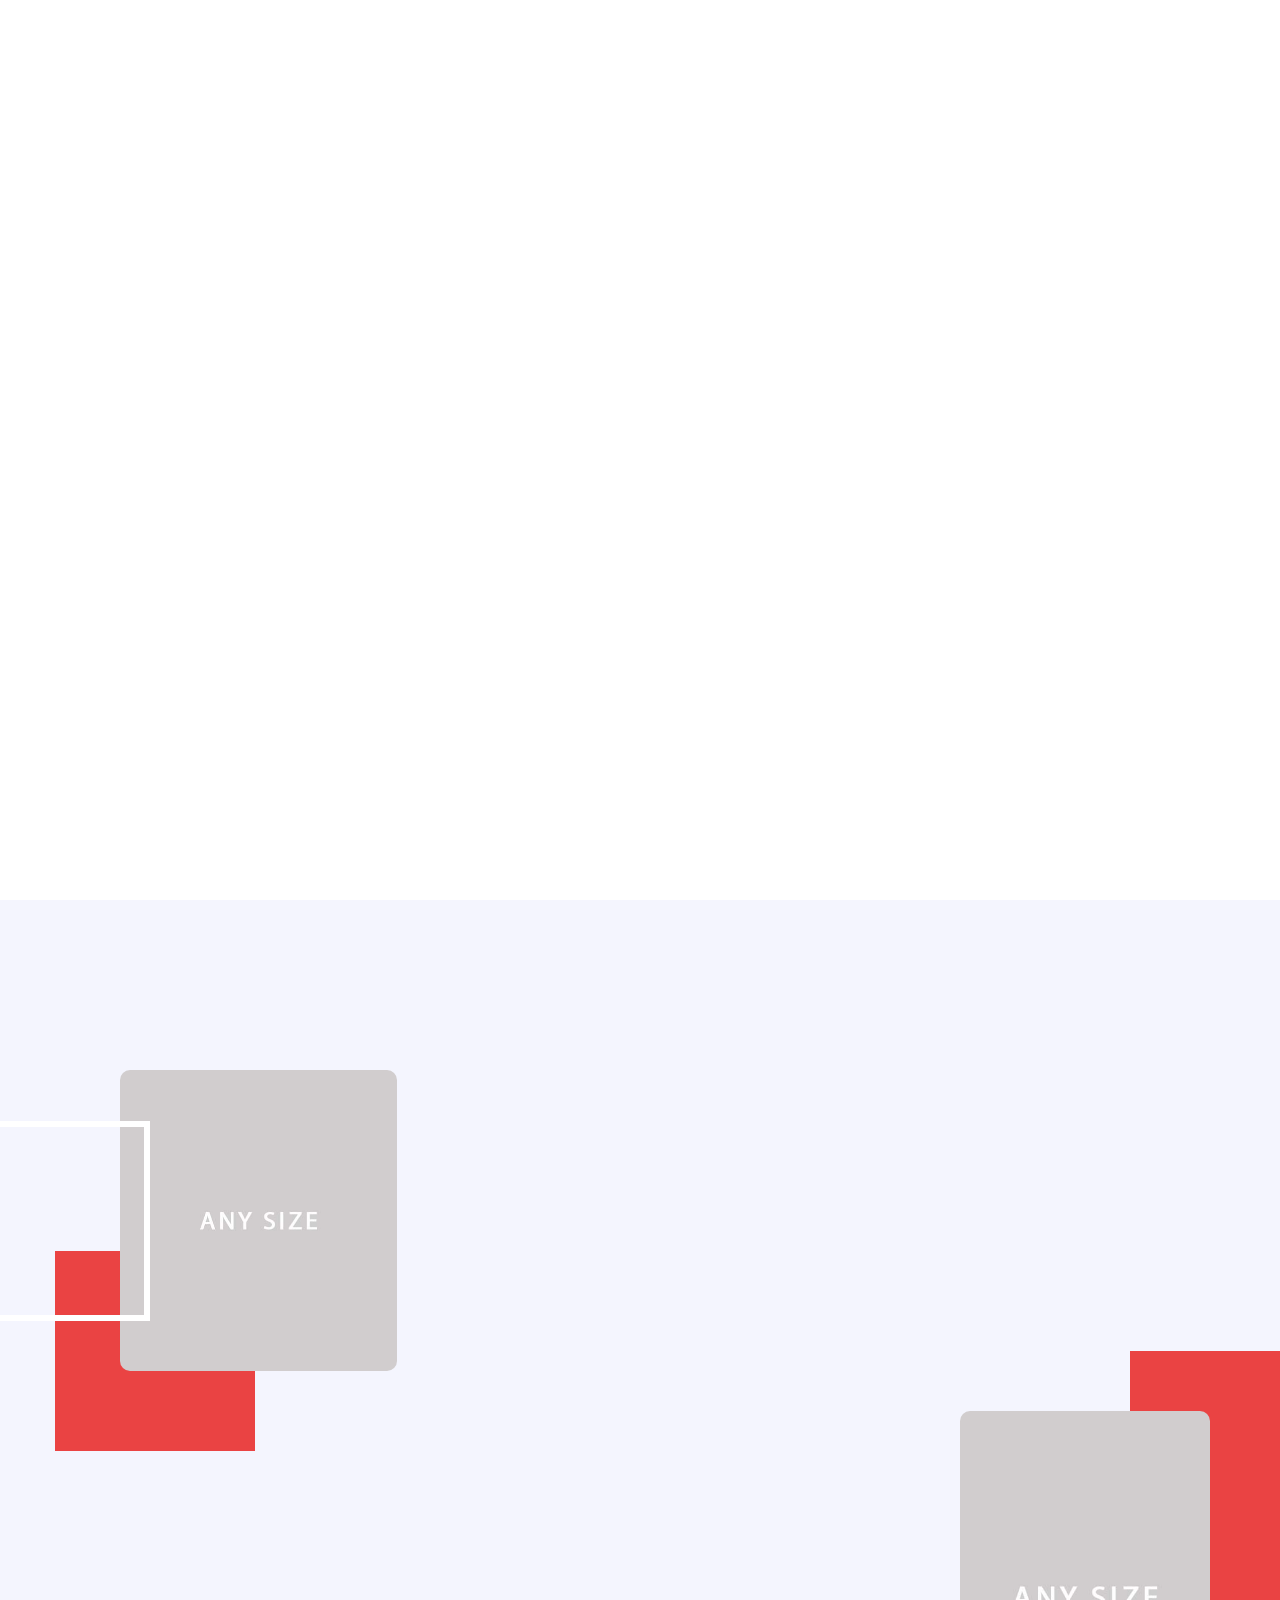
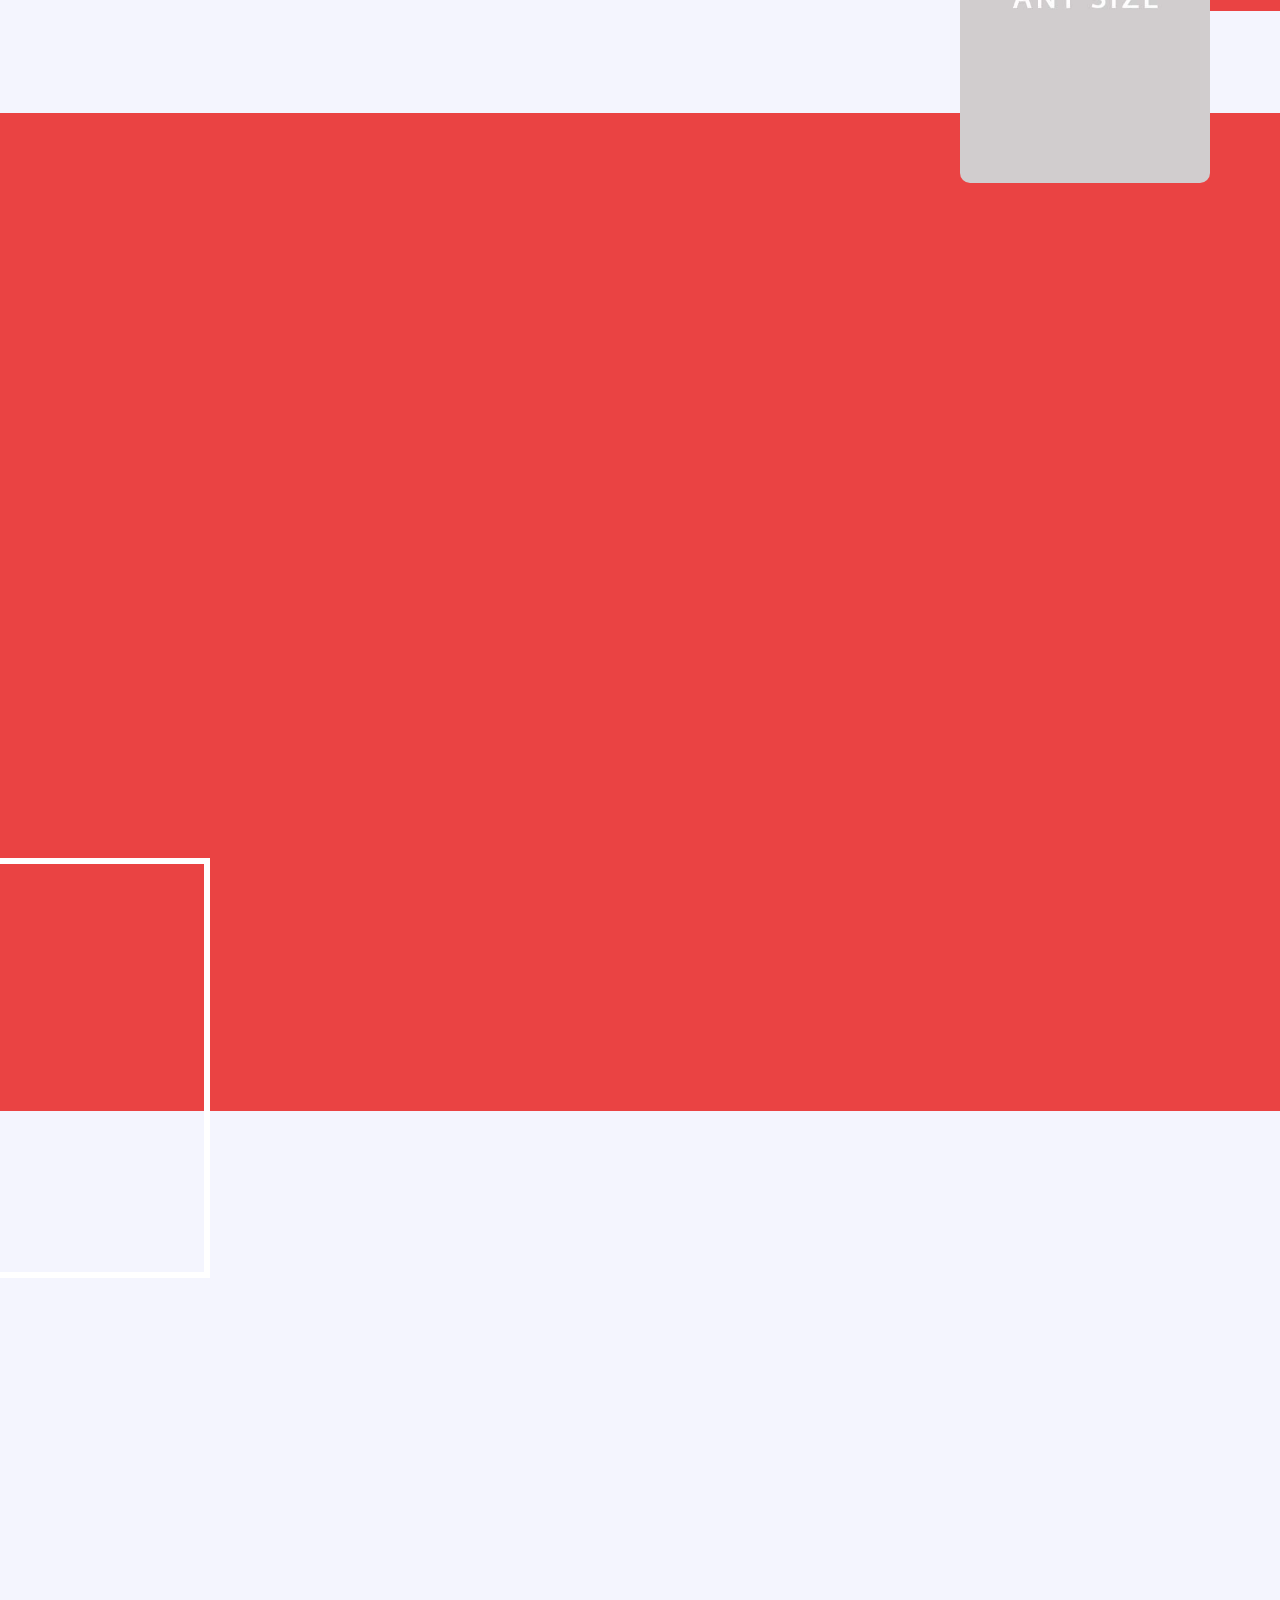
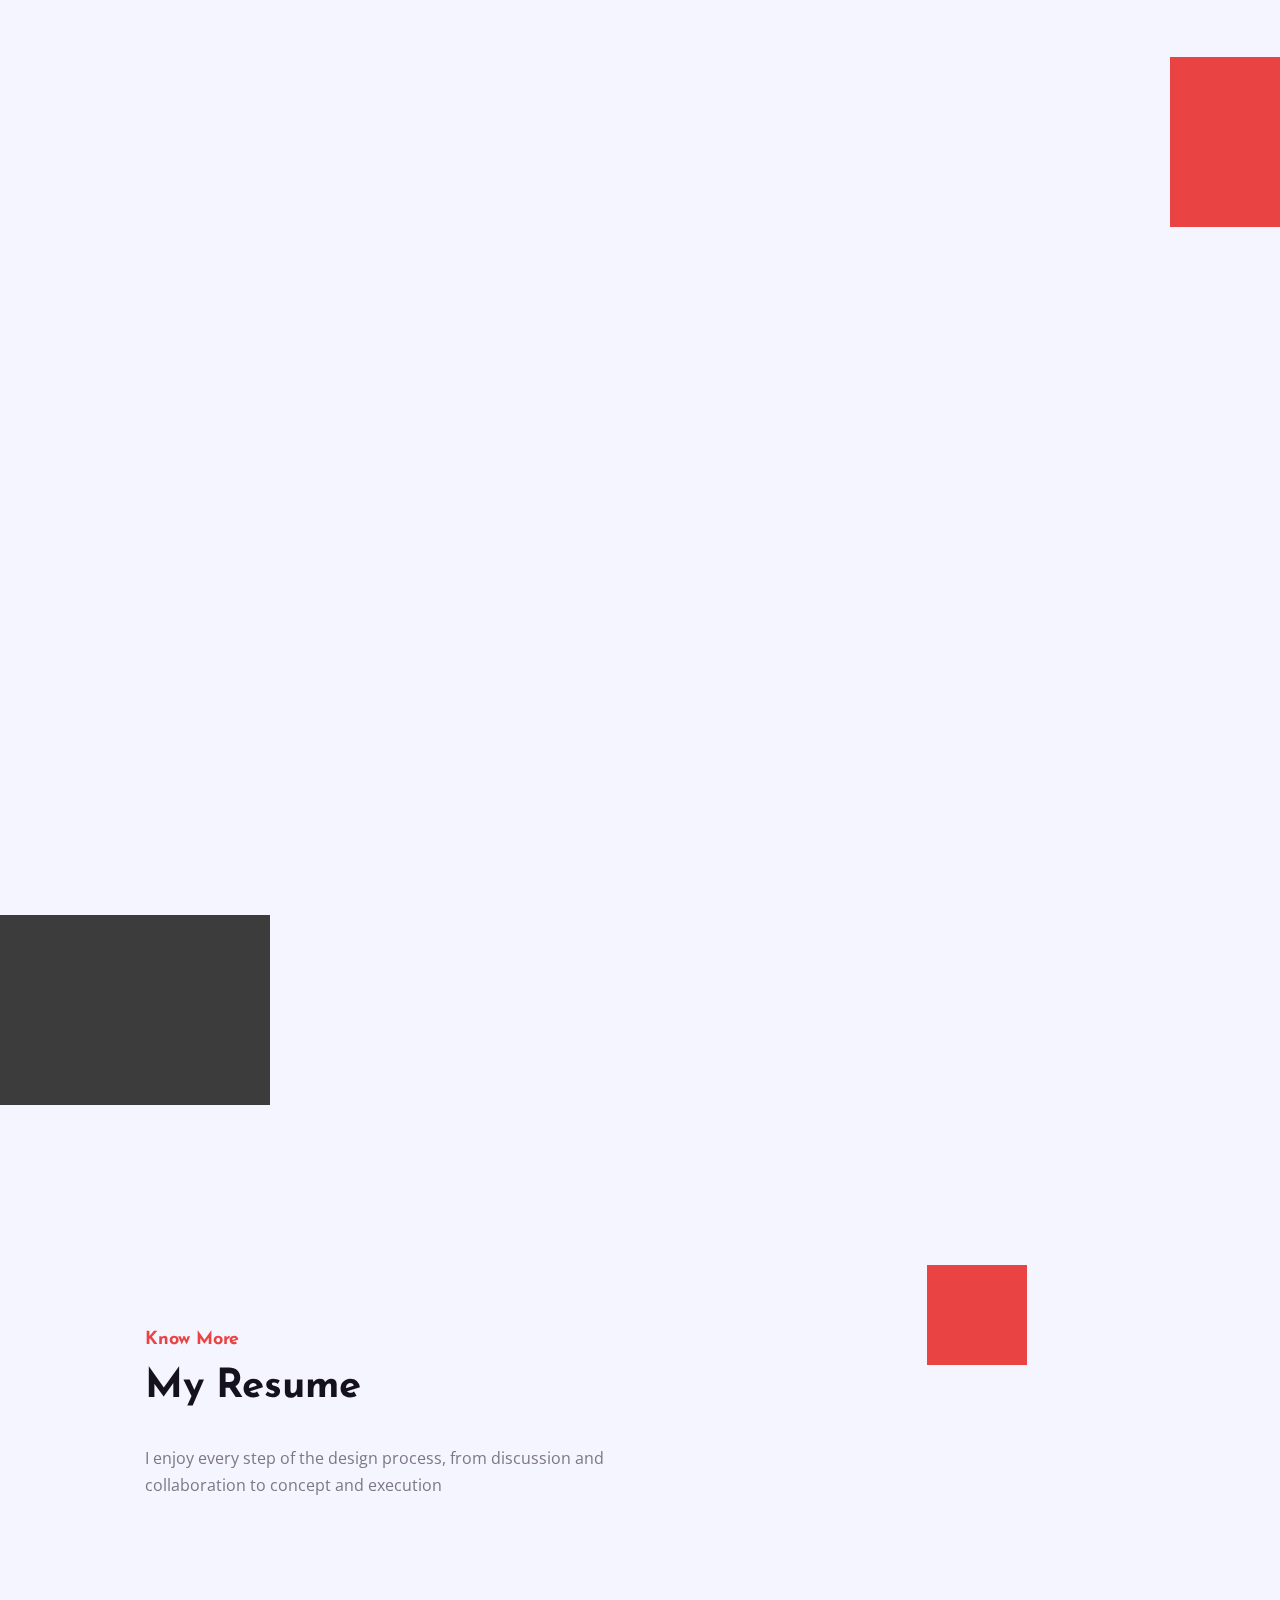
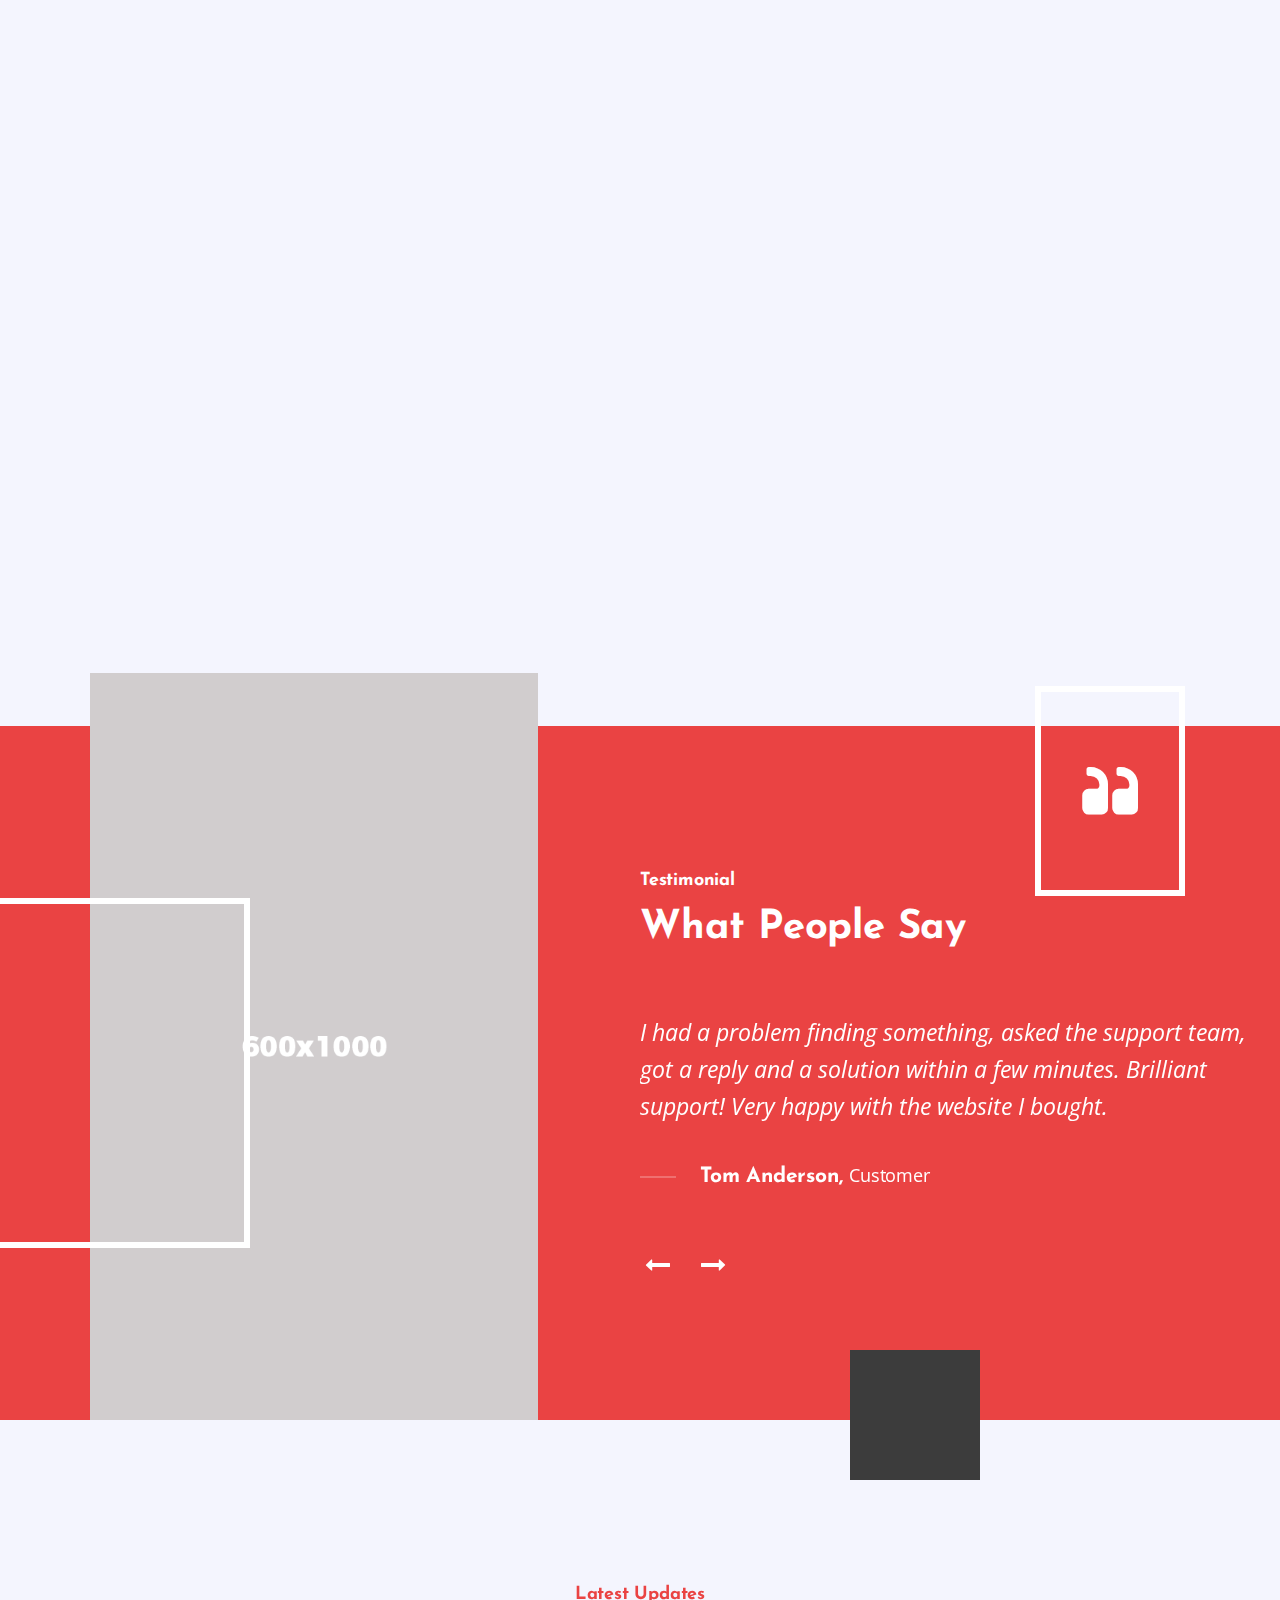
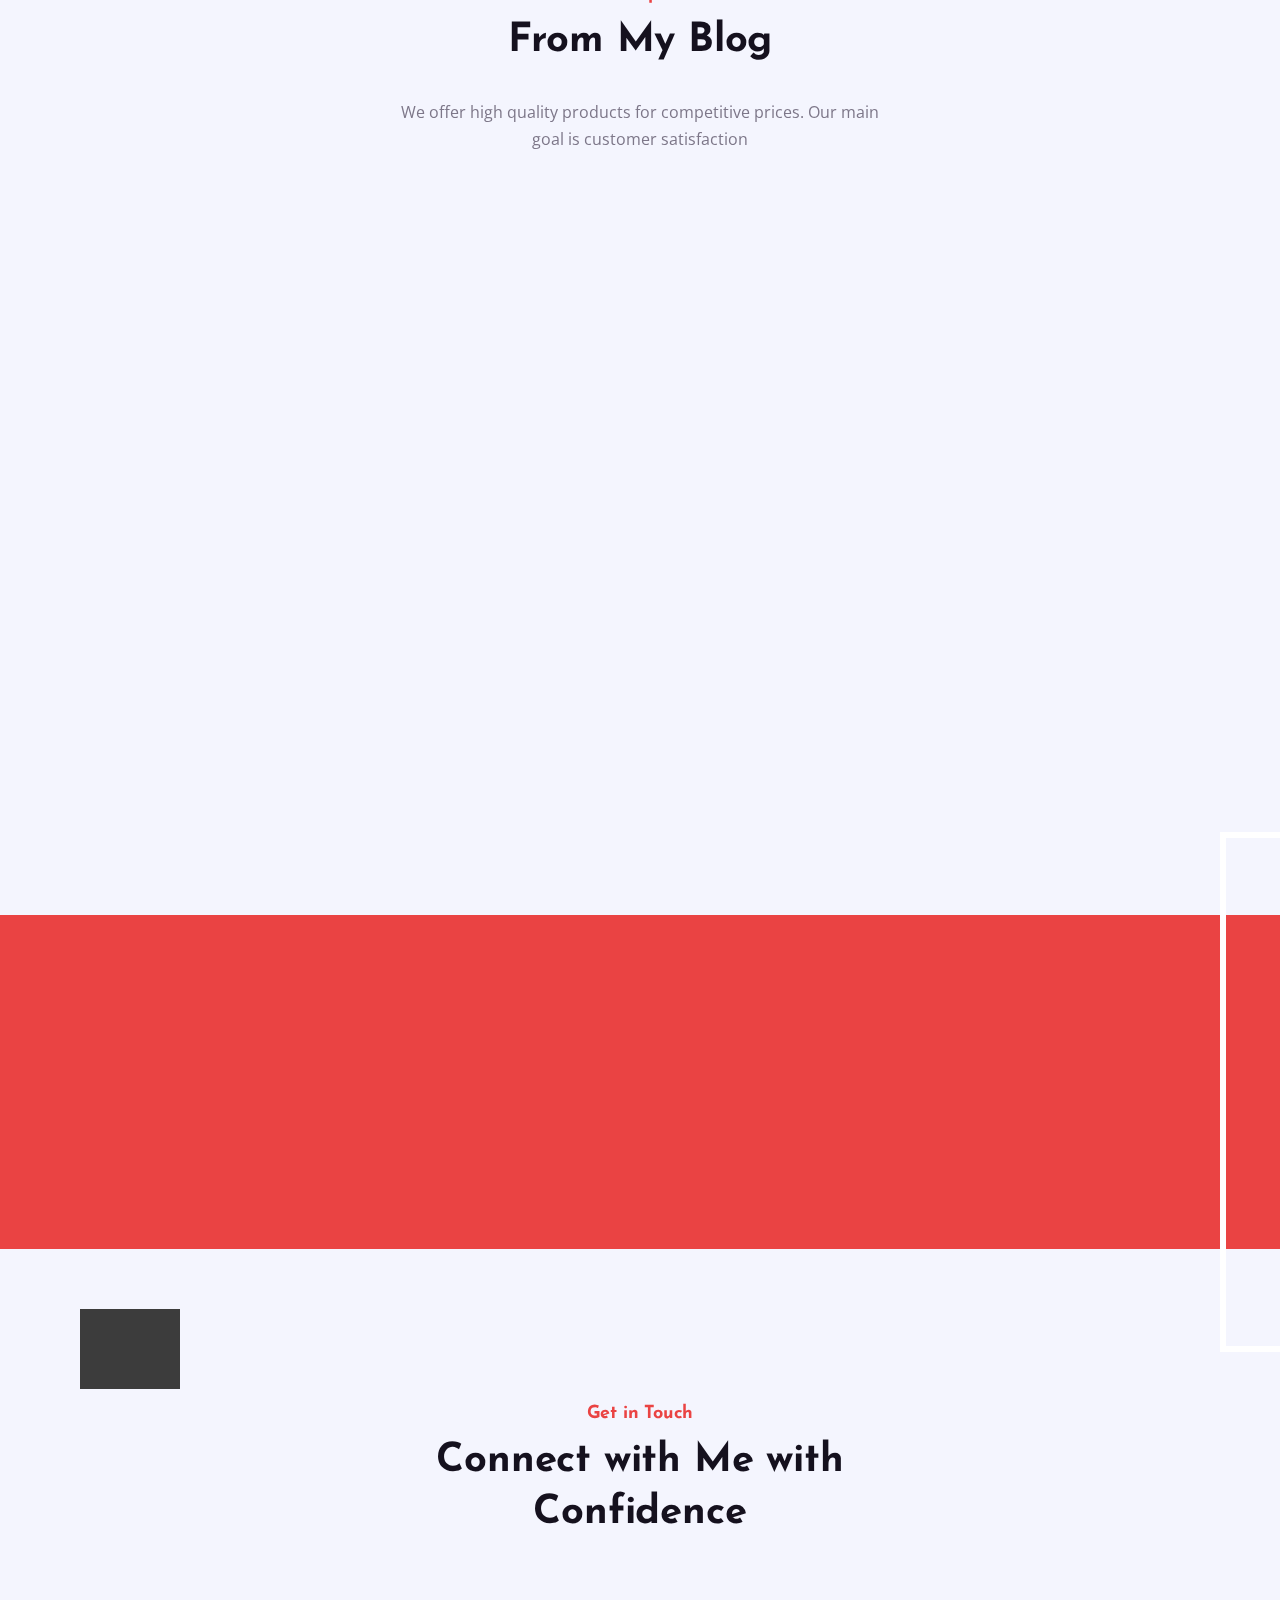
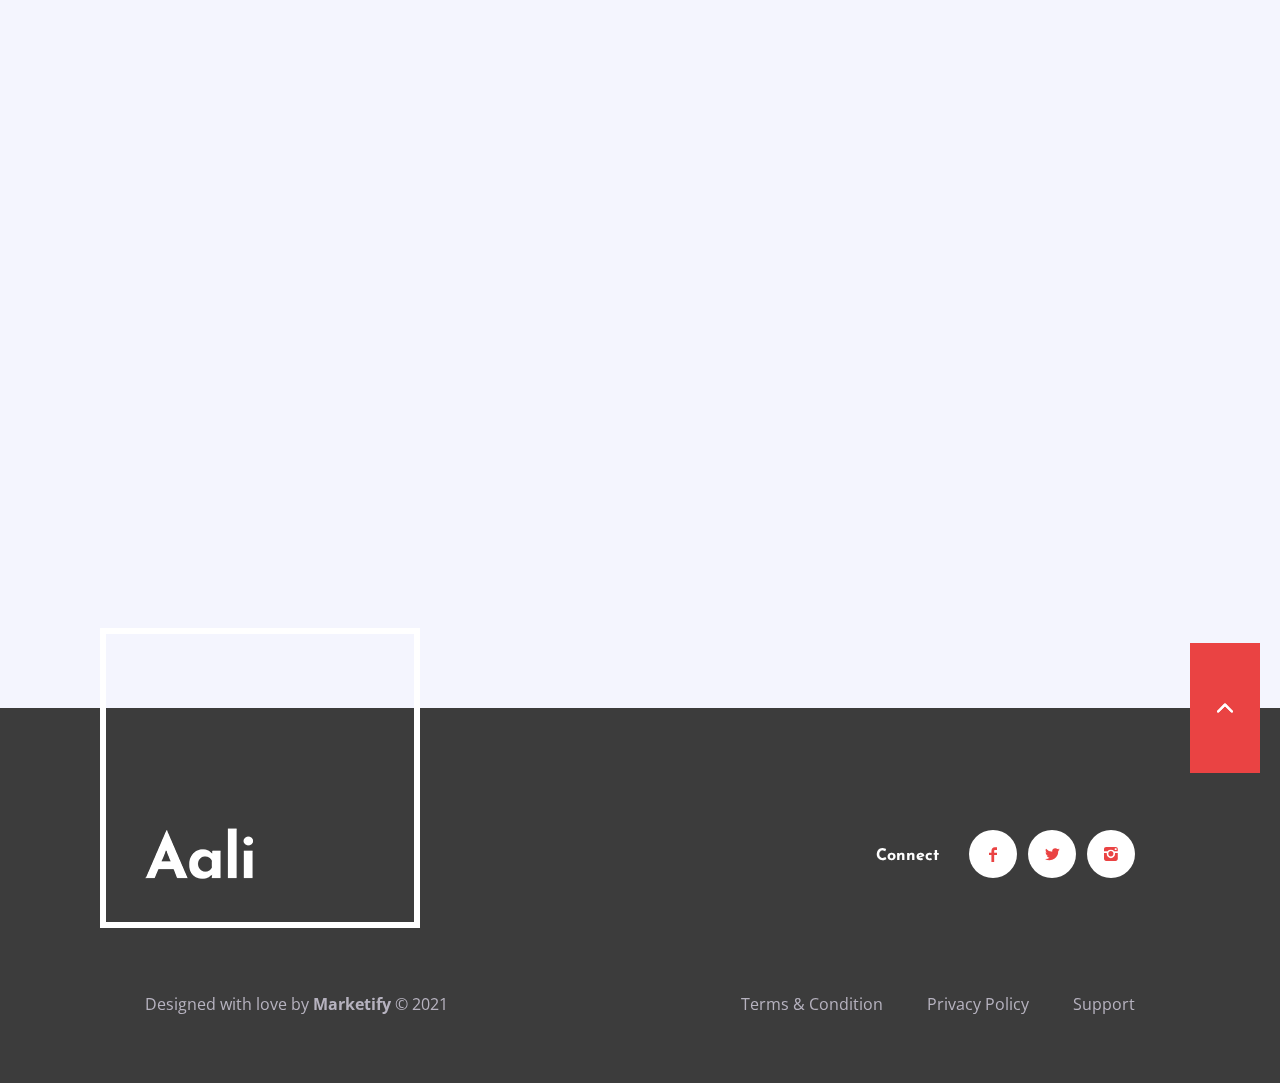
==== index.html @ bff26a2e "first push" ====
<!DOCTYPE html>
<!--[if lt IE 7 ]><html class="ie ie6" lang="en"> <![endif]-->
<!--[if IE 7 ]><html class="ie ie7" lang="en"> <![endif]-->
<!--[if IE 8 ]><html class="ie ie8" lang="en"> <![endif]-->
<!--[if (gte IE 9)|!(IE)]><!--><html lang="en"> <!--<![endif]-->

<head>

<meta http-equiv="Content-Type" content="text/html; charset=utf-8" />

<meta name="description" content="Name of your web site">
<meta name="author" content="Marketify">

<meta name="viewport" content="width=device-width, initial-scale=1, maximum-scale=1">

<title>Aali | Home</title>

<!-- STYLES -->
<link href="https://fonts.googleapis.com/css2?family=Open+Sans:ital,wght@0,300;0,400;0,500;0,600;0,700;0,800;1,300;1,400;1,500;1,600;1,700;1,800&display=swap" rel="stylesheet">
<link href="https://fonts.googleapis.com/css2?family=Josefin+Sans:ital,wght@0,100;0,200;0,300;0,400;0,500;0,600;0,700;1,100;1,200;1,300;1,400;1,500;1,600;1,700&display=swap" rel="stylesheet">
<link href="https://fonts.googleapis.com/css2?family=Montserrat:ital,wght@0,100;0,200;0,300;0,400;0,500;0,600;0,700;0,800;0,900;1,100;1,200;1,300;1,400;1,500;1,600;1,700;1,800;1,900&display=swap" rel="stylesheet">


<link rel="stylesheet" type="text/css" href="css/plugins.css" />
<link rel="stylesheet" type="text/css" href="css/dark.css" />
<link rel="stylesheet" type="text/css" href="css/colors.css" />
<link rel="stylesheet" type="text/css" href="css/style.css" />
<!--[if lt IE 9]> <script type="text/javascript" src="js/modernizr.custom.js"></script> <![endif]-->
<!-- /STYLES -->

</head>

<body> 
	
	<!-- PRELOADER -->
	<div id="preloader">
		<div class="loader_line"></div>
	</div>
	<!-- /PRELOADER -->
	
<!-- WRAPPER ALL -->
<div class="aali_tm_all_wrap" data-magic-cursor="show" data-color="crimson"> 	
	
	<!-- MODALBOX -->
	<div class="aali_tm_modalbox">
		<div class="box_inner">
			<div class="close">
				<a href="#"><img class="svg" src="img/svg/cancel.svg" alt="" /></a>
			</div>
			<div class="description_wrap"></div>
		</div>
	</div>
	<!-- /MODALBOX -->
	
	<!-- MOBILE MENU -->
	<div class="aali_tm_mobile_menu">
		<div class="mobile_menu_inner">
			<div class="mobile_in">
				<div class="logo">
					<a href="#"><img src="img/logo/dark.png" alt="" /></a>
				</div>
				<div class="trigger">
					<div class="hamburger hamburger--slider">
						<div class="hamburger-box">
							<div class="hamburger-inner"></div>
						</div>
					</div>
				</div>
			</div>
		</div>
		<div class="dropdown">
			<div class="dropdown_inner">
				<ul class="anchor_nav">
					<li class="current"><a href="#home">Home</a></li>
					<li><a href="#about">About</a></li>
					<li><a href="#portfolio">Portfolio</a></li>
					<li><a href="#service">Service</a></li>
					<li><a href="#testimonial">Testimonial</a></li>
					<li><a href="#blog">Blog</a></li>
					<li><a href="#contact">Contact</a></li>
				</ul>
			</div>
		</div>
	</div>
	<!-- /MOBILE MENU -->

	<!-- HEADER -->
	<div class="aali_tm_header">
		<div class="container">
			<div class="inner">
				<div class="logo">
					<a class="light" href="#"><img src="img/logo/logo.png" alt="" /></a>
					<a class="dark" href="#"><img src="img/logo/dark.png" alt="" /></a>
				</div>
				<div class="menu">
					<ul class="anchor_nav">
						<li class="current"><a href="#home">Home</a></li>
						<li><a href="#about">About</a></li>
						<li><a href="#portfolio">Portfolio</a></li>
						<li><a href="#service">Service</a></li>
						<li><a href="#testimonial">Testimonial</a></li>
						<li><a href="#blog">Blog</a></li>
						<li><a href="#contact">Contact</a></li>
					</ul>
				</div>
			</div>
		</div>
	</div>
	<!-- /HEADER -->
	
	<!-- HERO -->
	<div class="aali_tm_section" id="home">
		<div class="aali_tm_hero">
			<div class="container">
				<div class="hero_inner">
					<div class="content">
						<span class="hello">Hello, I'm</span>
						<h3 class="name">Aali</h3>
						<div class="job">
							<span class="cd-headline rotate-1"> <!-- ANIMATE TEXT VALUES: zoom, rotate-1, letters type, letters rotate-2, loading-bar, slide, clip, letters rotate-3, letters scale, push,  -->
								<span class="blc">Creative</span>
								<span class="cd-words-wrapper">
								  <b class="is-visible">Designer</b>
								  <b>Developer</b>
								  <b>Freelancer</b>
								</span>
							</span>
						</div>
						<div class="hero_buttons">
							<div class="aali_tm_button">
								<a class="anchor" href="#contact"><span>Say Hello <img class="svg" src="img/svg/message.svg" alt="" /></span></a>
							</div>
							<div class="simple_button">
								<a class="anchor" href="#about">About Me</a>
							</div>
						</div>
						<div class="aali_tm_down">
							<div class="down-icon white top_120">
								<a class="anchor" href="#about">
									<svg width="26px" height="100%" viewBox="0 0 247 390" version="1.1" xmlns="http://www.w3.org/2000/svg" xmlns:xlink="http://www.w3.org/1999/xlink" style="fill-rule:evenodd;clip-rule:evenodd;stroke-linecap:round;stroke-linejoin:round;stroke-miterlimit:1.5;">
										<path id="wheel" d="M123.359,79.775l0,72.843" style="fill:none;stroke:#fff;stroke-width:20px;"/>
										<path id="mouse" d="M236.717,123.359c0,-62.565 -50.794,-113.359 -113.358,-113.359c-62.565,0 -113.359,50.794 -113.359,113.359l0,143.237c0,62.565 50.794,113.359 113.359,113.359c62.564,0 113.358,-50.794 113.358,-113.359l0,-143.237Z" style="fill:none;stroke:#fff;stroke-width:20px;"/>
									</svg>
								</a>
							</div>
						</div>
					</div>
					<div class="avatar parallax" data-relative-input="true">
						<div class="main">
							<img src="img/hero/1.png" alt="" class="layer" data-depth="0.1" />
						</div>
						<span class="one"><span class="in layer" data-depth="0.14"></span></span>
						<span class="two"><span class="in layer" data-depth="0.18"></span></span>
						<span class="three"><span class="in layer" data-depth="0.22"></span></span>
						<span class="four"><span class="in layer" data-depth="0.26"></span></span>
						<span class="five"><span class="in layer" data-depth="0.3"></span></span>
						<h3 class="stroke_text"><span class="">Aali</span></h3>
					</div>
				</div>
			</div>
			<div class="socials">
				<ul>
					<li><a href="#"><img class="svg" src="img/svg/social/facebook.svg" alt="" /></a></li>
					<li><a href="#"><img class="svg" src="img/svg/social/twitter.svg" alt="" /></a></li>
					<li><a href="#"><img class="svg" src="img/svg/social/instagram.svg" alt="" /></a></li>
				</ul>
			</div>
			<div class="hero_mail">
				<a class="line_anim" href="#">hello@aali.com</a>
			</div>
		</div>
	</div>
	<!-- /HERO -->
	
	<!-- ABOUT -->
	<div class="aali_tm_section" id="about">
		<div class="aali_tm_about">
			<div class="about_inner">
				<div class="left">
					<div class="image">
						<img src="img/thumbs/45-49.jpg" alt="" />
						<div class="main" data-img-url="img/about/1.jpg"></div>
						<span class="square moving_effect" data-direction="y" data-reverse="yes"></span>
						<span class="border"><span class="in moving_effect" data-direction="x" data-reverse="yes"></span></span>
					</div>
				</div>
				<div class="center">
					<div class="title wow fadeInUp" data-wow-duration="1s">
						<span class="small">About Me</span>
						<h3>I'm <span>Aali</span></h3>
						<h3>Web <span>Designer</span></h3>
						<span class="subtitle">Based in London,UK</span>
					</div>
					<div class="text wow fadeInUp" data-wow-duration="1s" data-wow-delay="0.2s">
						<p>Hi! My name is Aali Walker. I am UI/UX designer, and I'm very passionate and dedicated to my work.</p>
						<p>With 20 years experience as a professional graphic designer and web developer, I have acquired the skills and knowledge necessary to make your project a success.</p>
					</div>
					<div class="aali_tm_button wow fadeInUp" data-wow-duration="1.5s" data-wow-delay="0.2s">
						<a href="img/cv/1.jpg" download><span>Download CV <img class="svg" src="img/svg/download.svg" alt="" /></span></a>
					</div>
				</div>
				<div class="right">
					<div class="image">
						<img src="img/thumbs/41-61.jpg" alt="" />
						<div class="main" data-img-url="img/about/2.jpg"></div>
						<div class="square moving_effect" data-direction="x" data-reverse="no"></div>
					</div>
				</div>
			</div>
		</div>
	</div>
	<!-- /ABOUT -->
	
	<!-- SKILLS -->
	<div class="aali_tm_section">
		<div class="aali_tm_skills">
			<div class="container">
				<div class="skills_inner">
					<div class="left wow fadeInLeft" data-wow-duration="1s">
						<div class="aali_tm_main_title" data-text-align="left" data-color="light">
							<span>My Skills</span>
							<h3>You Can Imagine<br /> I Can Do</h3>
							<p>I am working on a professional, visually sophisticated and technologically proficient, responsive and multi-functional creative personal resume portfolio template Aali</p>
						</div>
					</div>
					<div class="right wow fadeInRight" data-wow-duration="1s">
						<div class="dodo_progress">
							<div class="progress_inner" data-value="86">
								<span><span class="label">Website Design</span><span class="number">86%</span></span>
								<div class="background"><div class="bar"><div class="bar_in"></div></div></div>
							</div>
							<div class="progress_inner" data-value="90" >
								<span><span class="label">Mobile Application</span><span class="number">90%</span></span>
								<div class="background"><div class="bar"><div class="bar_in"></div></div></div>
							</div>
							<div class="progress_inner" data-value="66">
								<span><span class="label">Game Programming</span><span class="number">66%</span></span>
								<div class="background"><div class="bar"><div class="bar_in"></div></div></div>
							</div>
						</div>
					</div>
				</div>
			</div>
			<span class="border moving_effect" data-direction="x" data-reverse="yes"></span>
		</div>
	</div>
	<!-- /SKILLS -->
	
	<!-- PORTFOLIO -->
	<div class="aali_tm_section help" id="portfolio">
		<div class="aali_tm_portfolio wow fadeInUp" data-wow-duration="1s">
			<div class="container">
				<div class="aali_tm_main_title" data-text-align="center" data-color="light">
					<span>Selected works</span>
					<h3>Check my portfolio</h3>
				</div>
				<div class="portfolio_filter">
					<ul>
						<li><a href="#" class="current" data-filter="*">All</a></li>
						<li><a href="#" data-filter=".vimeo">Vimeo</a></li>
						<li><a href="#" data-filter=".youtube">Youtube</a></li>
						<li><a href="#" data-filter=".soundcloud">Soundcloud</a></li>
						<li><a href="#" data-filter=".image">Image</a></li>
						<li><a href="#" data-filter=".detail">Detail</a></li>
					</ul>
				</div>
				<div class="portfolio_list">
					<ul class="gallery_zoom">
						<li class="vimeo">
							<div class="list_inner">
								<div class="image">
									<img src="img/thumbs/1-1.jpg" alt="" />
									<div class="main" data-img-url="img/portfolio/1.jpg"></div>
								</div>
								<div class="overlay"></div>
								<img class="svg" src="img/svg/social/vimeo.svg" alt="" />
								<div class="details">
									<span>Vimeo</span>
									<h3>New Laptop</h3>
								</div>
								<a class="aali_tm_full_link popup-vimeo" href="https://vimeo.com/337293658"></a>
							</div>
						</li>
						<li class="youtube">
							<div class="list_inner">
								<div class="image">
									<img src="img/thumbs/1-1.jpg" alt="" />
									<div class="main" data-img-url="img/portfolio/2.jpg"></div>
								</div>
								<div class="overlay"></div>
								<img class="svg" src="img/svg/social/youtube-2.svg" alt="" />
								<div class="details">
									<span>Youtube</span>
									<h3>Best Phone</h3>
								</div>
								<a class="aali_tm_full_link popup-youtube" href="https://www.youtube.com/watch?v=7e90gBu4pas"></a>
							</div>
						</li>
						<li class="soundcloud">
							<div class="list_inner">
								<div class="image">
									<img src="img/thumbs/1-1.jpg" alt="" />
									<div class="main" data-img-url="img/portfolio/3.jpg"></div>
								</div>
								<div class="overlay"></div>
								<img class="svg" src="img/svg/social/soundcloud.svg" alt="" />
								<div class="details">
									<span>Soundcloud</span>
									<h3>Smart Headphone</h3>
								</div>
								<a class="aali_tm_full_link soundcloude_link mfp-iframe audio" href="https://w.soundcloud.com/player/?url=https%3A//api.soundcloud.com/tracks/471954807&color=%23ff5500&auto_play=true&hide_related=false&show_comments=true&show_user=true&show_reposts=false&show_teaser=true&visual=true"></a>
							</div>
						</li>
						<li class="detail">
							<div class="list_inner">
								<div class="image">
									<img src="img/thumbs/1-1.jpg" alt="" />
									<div class="main" data-img-url="img/portfolio/4.jpg"></div>
								</div>
								<div class="overlay"></div>
								<img class="svg" src="img/svg/text.svg" alt="" />
								<div class="details">
									<span>Detail</span>
									<h3>Hippie Sabotage</h3>
								</div>
								<a class="aali_tm_full_link portfolio_popup" href="#"></a>

								<div class="hidden_content">
									<div class="popup_details">
										<div class="main_details">
											<div class="textbox">
												<p>We live in a world where we need to move quickly and iterate on our ideas as flexibly as possible. Building mockups strikes the ideal balance ease of modification.</p>
												<p>Mockups are useful both for the creative phase of the project - for instance when you're trying to figure out your user flows or the proper visual hierarchy - and the production phase when they will represent the target product.</p>
											</div>
											<div class="detailbox">
												<ul>
													<li>
														<span class="first">Client</span>
														<span>Alvaro Morata</span>
													</li>
													<li>
														<span class="first">Category</span>
														<span><a href="#">Detail</a></span>
													</li>
													<li>
														<span class="first">Date</span>
														<span>March 07, 2021</span>
													</li>
													<li>
														<span class="first">Share</span>
														<ul class="share">
															<li><a href="#"><img class="svg" src="img/svg/social/facebook.svg" alt="" /></a></li>
															<li><a href="#"><img class="svg" src="img/svg/social/twitter.svg" alt="" /></a></li>
															<li><a href="#"><img class="svg" src="img/svg/social/instagram.svg" alt="" /></a>
															</li>
														</ul>
													</li>
												</ul>
											</div>
										</div>
										<div class="additional_images">
											<ul>
												<li>
													<div class="list_inner">
														<div class="my_image">
															<img src="img/thumbs/4-2.jpg" alt="" />
															<div class="main" data-img-url="img/portfolio/1.jpg"></div>
														</div>
													</div>
												</li>
												<li>
													<div class="list_inner">
														<div class="my_image">
															<img src="img/thumbs/4-2.jpg" alt="" />
															<div class="main" data-img-url="img/portfolio/2.jpg"></div>
														</div>
													</div>
												</li>
												<li>
													<div class="list_inner">
														<div class="my_image">
															<img src="img/thumbs/4-2.jpg" alt="" />
															<div class="main" data-img-url="img/portfolio/3.jpg"></div>
														</div>
													</div>
												</li>
											</ul>
										</div>
									</div>
								</div>
							</div>
						</li>
						<li class="image">
							<div class="list_inner">
								<div class="image">
									<img src="img/thumbs/1-1.jpg" alt="" />
									<div class="main" data-img-url="img/portfolio/5.jpg"></div>
								</div>
								<div class="overlay"></div>
								<img class="svg" src="img/svg/maximize.svg" alt="" />
								<div class="details">
									<span>Image</span>
									<h3>Mockup Camera</h3>
								</div>
								<a class="aali_tm_full_link zoom" href="img/portfolio/5.jpg"></a>
							</div>
						</li>
						<li class="detail">
							<div class="list_inner">
								<div class="image">
									<img src="img/thumbs/1-1.jpg" alt="" />
									<div class="main" data-img-url="img/portfolio/6.jpg"></div>
								</div>
								<div class="overlay"></div>
								<img class="svg" src="img/svg/text.svg" alt="" />
								<div class="details">
									<span>Detail</span>
									<h3>Good Present</h3>
								</div>
								<a class="aali_tm_full_link portfolio_popup" href="#"></a>

								<div class="hidden_content">
									<div class="popup_details">
										<div class="main_details">
											<div class="textbox">
												<p>We live in a world where we need to move quickly and iterate on our ideas as flexibly as possible. Building mockups strikes the ideal balance ease of modification.</p>
												<p>Mockups are useful both for the creative phase of the project - for instance when you're trying to figure out your user flows or the proper visual hierarchy - and the production phase when they will represent the target product.</p>
											</div>
											<div class="detailbox">
												<ul>
													<li>
														<span class="first">Client</span>
														<span>Alvaro Morata</span>
													</li>
													<li>
														<span class="first">Category</span>
														<span><a href="#">Detail</a></span>
													</li>
													<li>
														<span class="first">Date</span>
														<span>March 07, 2021</span>
													</li>
													<li>
														<span class="first">Share</span>
														<ul class="share">
															<li><a href="#"><img class="svg" src="img/svg/social/facebook.svg" alt="" /></a></li>
															<li><a href="#"><img class="svg" src="img/svg/social/twitter.svg" alt="" /></a></li>
															<li><a href="#"><img class="svg" src="img/svg/social/instagram.svg" alt="" /></a>
															</li>
														</ul>
													</li>
												</ul>
											</div>
										</div>
										<div class="additional_images">
											<ul>
												<li>
													<div class="list_inner">
														<div class="my_image">
															<img src="img/thumbs/4-2.jpg" alt="" />
															<div class="main" data-img-url="img/portfolio/1.jpg"></div>
														</div>
													</div>
												</li>
												<li>
													<div class="list_inner">
														<div class="my_image">
															<img src="img/thumbs/4-2.jpg" alt="" />
															<div class="main" data-img-url="img/portfolio/2.jpg"></div>
														</div>
													</div>
												</li>
												<li>
													<div class="list_inner">
														<div class="my_image">
															<img src="img/thumbs/4-2.jpg" alt="" />
															<div class="main" data-img-url="img/portfolio/3.jpg"></div>
														</div>
													</div>
												</li>
											</ul>
										</div>
									</div>
								</div>
							</div>
						</li>
					</ul>
				</div>
			</div>
		</div>
	</div>
	<!-- /PORTFOLIO -->
	
	<!-- SERVICES -->
	<div class="aali_tm_section" id="service">
		<div class="aali_tm_service">
			<div class="container">
				<div class="service_list">
					<ul>
						<li class="simple wow fadeInLeft" data-wow-duration="1s">
							<div class="list_inner">
								<div class="aali_tm_main_title" data-text-align="left" data-color="dark">
									<span>What I Do</span>
									<h3>My Services</h3>
									<p>We offer high quality products for competitive prices. Our main goal is customer satisfaction, which we obtain through market orientation of ongoing service and support.</p>
								</div>
							</div>
						</li>
						<li class="wow fadeInRight" data-wow-duration="1s" data-wow-delay="0.2s">
							<div class="list_inner tilt-effect">
								<span class="icon">
									<img class="svg" src="img/svg/camera.svg" alt="" />
									<img class="back" src="img/svg/service.png" alt="" />
								</span>
								<div class="title">
									<h3>Video Production</h3>
									<span class="price">Starts from <span>$49</span></span>
								</div>
								<div class="text">
									<p>Aali is a leading web design agency with an award-winning design team that creates innovative, effective websites </p>
								</div>
								<a class="aali_tm_full_link" href="#"></a>
								<img class="popup_service_image" src="img/service/1.jpg" alt="" />
								<div class="service_hidden_details">
									<div class="service_popup_informations">
										<div class="descriptions">
											<p>Aali is a leading web design agency with an award-winning design team that creates innovative, effective websites that capture your brand, improve your conversion rates, and maximize your revenue to help grow your business and achieve your goals.</p>
											<p>In today’s digital world, your website is the first interaction consumers have with your business. That's why almost 95 percent of a user’s first impression relates to web design. It’s also why web design services can have an immense impact on your company’s bottom line.</p>
											<p>That’s why more companies are not only reevaluating their website’s design but also partnering with Kura, the web design agency that’s driven more than $2.4 billion in revenue for its clients. With over 50 web design awards under our belt, we're confident we can design a custom website that drives sales for your unique business.</p>
										</div>
									</div>
								</div>
							</div>
						</li>
						<li class="wow fadeInLeft" data-wow-duration="1s">
							<div class="list_inner tilt-effect">
								<span class="icon">
									<img class="svg" src="img/svg/web.svg" alt="" />
									<img class="back" src="img/svg/service.png" alt="" />
								</span>
								<div class="title">
									<h3>Brand Identity</h3>
									<span class="price">Starts from <span>$59</span></span>
								</div>
								<div class="text">
									<p>Aali is a leading web design agency with an award-winning design team that creates innovative, effective websites </p>
								</div>
								<a class="aali_tm_full_link" href="#"></a>
								<img class="popup_service_image" src="img/service/3.jpg" alt="" />
								<div class="service_hidden_details">
									<div class="service_popup_informations">
										<div class="descriptions">
											<p>Aali is a leading web design agency with an award-winning design team that creates innovative, effective websites that capture your brand, improve your conversion rates, and maximize your revenue to help grow your business and achieve your goals.</p>
											<p>In today’s digital world, your website is the first interaction consumers have with your business. That's why almost 95 percent of a user’s first impression relates to web design. It’s also why web design services can have an immense impact on your company’s bottom line.</p>
											<p>That’s why more companies are not only reevaluating their website’s design but also partnering with Kura, the web design agency that’s driven more than $2.4 billion in revenue for its clients. With over 50 web design awards under our belt, we're confident we can design a custom website that drives sales for your unique business.</p>
										</div>
									</div>
								</div>
							</div>
						</li>
						<li class="wow fadeInRight" data-wow-duration="1s" data-wow-delay="0.2s">
							<div class="list_inner tilt-effect">
								<span class="icon">
									<img class="svg" src="img/svg/pen.svg" alt="" />
									<img class="back" src="img/svg/service.png" alt="" />
								</span>
								<div class="title">
									<h3>Creative Writing</h3>
									<span class="price">Starts from <span>$69</span></span>
								</div>
								<div class="text">
									<p>Aali is a leading web design agency with an award-winning design team that creates innovative, effective websites </p>
								</div>
								<a class="aali_tm_full_link" href="#"></a>
								<img class="popup_service_image" src="img/service/2.jpg" alt="" />
								<div class="service_hidden_details">
									<div class="service_popup_informations">
										<div class="descriptions">
											<p>Aali is a leading web design agency with an award-winning design team that creates innovative, effective websites that capture your brand, improve your conversion rates, and maximize your revenue to help grow your business and achieve your goals.</p>
											<p>In today’s digital world, your website is the first interaction consumers have with your business. That's why almost 95 percent of a user’s first impression relates to web design. It’s also why web design services can have an immense impact on your company’s bottom line.</p>
											<p>That’s why more companies are not only reevaluating their website’s design but also partnering with Kura, the web design agency that’s driven more than $2.4 billion in revenue for its clients. With over 50 web design awards under our belt, we're confident we can design a custom website that drives sales for your unique business.</p>
										</div>
									</div>
								</div>
							</div>
						</li>
						<li class="wow fadeInLeft" data-wow-duration="1s">
							<div class="list_inner tilt-effect">
								<span class="icon">
									<img class="svg" src="img/svg/user.svg" alt="" />
									<img class="back" src="img/svg/service.png" alt="" />
								</span>
								<div class="title">
									<h3>Digital Marketing</h3>
									<span class="price">Starts from <span>$79</span></span>
								</div>
								<div class="text">
									<p>Aali is a leading web design agency with an award-winning design team that creates innovative, effective websites </p>
								</div>
								<a class="aali_tm_full_link" href="#"></a>
								<img class="popup_service_image" src="img/service/4.jpg" alt="" />
								<div class="service_hidden_details">
									<div class="service_popup_informations">
										<div class="descriptions">
											<p>Aali is a leading web design agency with an award-winning design team that creates innovative, effective websites that capture your brand, improve your conversion rates, and maximize your revenue to help grow your business and achieve your goals.</p>
											<p>In today’s digital world, your website is the first interaction consumers have with your business. That's why almost 95 percent of a user’s first impression relates to web design. It’s also why web design services can have an immense impact on your company’s bottom line.</p>
											<p>That’s why more companies are not only reevaluating their website’s design but also partnering with Kura, the web design agency that’s driven more than $2.4 billion in revenue for its clients. With over 50 web design awards under our belt, we're confident we can design a custom website that drives sales for your unique business.</p>
										</div>
									</div>
								</div>
							</div>
						</li>
						<li class="simple text wow fadeInRight" data-wow-duration="1s" data-wow-delay="0.2s">
							<div class="list_inner">
								<div class="wrapper">
									<div class="inner_text">
										<h3>Do You Want Something Different?</h3>
									</div>
									<div class="aali_tm_button border">
										<a class="anchor" href="#contact"><span>Knock Me <img class="svg" src="img/svg/message.svg" alt="" /></span></a>
									</div>
								</div>
							</div>
						</li>
					</ul>
				</div>
			</div>
			<span class="square_left moving_effect" data-direction="y" data-reverse="yes"></span>
			<span class="square_right moving_effect" data-direction="y" data-reverse="yes"></span>
		</div>
	</div>
	<!-- /SERVICES -->
	
	<!-- RESUME -->
	<div class="aali_tm_section">
		<div class="aali_tm_resume">
			<div class="content">
				<div class="container">
					<div class="resume_in">
						<div class="aali_tm_main_title" data-text-align="left" data-color="dark">
							<span>Know More</span>
							<h3>My Resume</h3>
							<p>I enjoy every step of the design process, from discussion and collaboration to concept and execution</p>
						</div>
						<div class="content_inner">
							<ul>
								<li class="wow fadeInLeft" data-wow-duration="1s">
									<h3 class="main_title"><span>Education</span></h3>
									<ul class="list">
										<li>
											<div class="list_inner">
												<span class="icon"><img class="svg" src="img/svg/degree.svg" alt="" /></span>
												<div class="info">
													<div class="left">
														<h3>Cognitive Sciences</h3>
														<span>University of Maine</span>
													</div>
													<div class="right">
														<span>2018 - 2020</span>
													</div>
												</div>
												<div class="text">
													<p>Aali is a leading web design agency with an award-winning design</p>
												</div>
											</div>
										</li>
										<li>
											<div class="list_inner">
												<span class="icon"><img class="svg" src="img/svg/degree.svg" alt="" /></span>
												<div class="info">
													<div class="left">
														<h3>Civil Engineering</h3>
														<span>University of Texas</span>
													</div>
													<div class="right">
														<span>2014 - 2018</span>
													</div>
												</div>
												<div class="text">
													<p>Aali is a leading web design agency with an award-winning design</p>
												</div>
											</div>
										</li>
										<li>
											<div class="list_inner">
												<span class="icon"><img class="svg" src="img/svg/degree.svg" alt="" /></span>
												<div class="info">
													<div class="left">
														<h3>Bachelor of Science</h3>
														<span>Univercity of Oxford</span>
													</div>
													<div class="right">
														<span>2012 - 2014</span>
													</div>
												</div>
												<div class="text">
													<p>Aali is a leading web design agency with an award-winning design</p>
												</div>
											</div>
										</li>
									</ul>
								</li>
								<li class="wow fadeInRight" data-wow-duration="1s">
									<h3 class="main_title"><span>Experience</span></h3>
									<ul class="list">
										<li>
											<div class="list_inner">
												<span class="icon"><img class="svg" src="img/svg/case.svg" alt="" /></span>
												<div class="info">
													<div class="left">
														<h3>Product Designer</h3>
														<span>Easy Computers</span>
													</div>
													<div class="right">
														<span>2018 - running</span>
													</div>
												</div>
												<div class="text">
													<p>Aali is a leading web design agency with an award-winning design</p>
												</div>
											</div>
										</li>
										<li>
											<div class="list_inner">
												<span class="icon"><img class="svg" src="img/svg/case.svg" alt="" /></span>
												<div class="info">
													<div class="left">
														<h3>UI/UX Expert</h3>
														<span>eTheme Group</span>
													</div>
													<div class="right">
														<span>2015 - 2018</span>
													</div>
												</div>
												<div class="text">
													<p>Aali is a leading web design agency with an award-winning design</p>
												</div>
											</div>
										</li>
										<li>
											<div class="list_inner">
												<span class="icon"><img class="svg" src="img/svg/case.svg" alt="" /></span>
												<div class="info">
													<div class="left">
														<h3>Senior Developer</h3>
														<span>Envato Studio</span>
													</div>
													<div class="right">
														<span>2012 - 2018</span>
													</div>

												</div>
												<div class="text">
													<p>Aali is a leading web design agency with an award-winning design</p>
												</div>
											</div>
										</li>
									</ul>
								</li>
							</ul>
						</div>
					
					</div>
				</div>
			</div>
			<div class="media" data-background-style="video"> <!-- Background Styles: "video" and "image" // Also you can use any youtube, vimeo, and local videos -->
				<div class="video jarallax" data-speed="0" data-jarallax-video="https://vimeo.com/337293658"></div>
				<div class="image jarallax" data-speed="0" data-img-url="img/about/2.jpg"></div>
				<span class="square moving_effect" data-direction="y" data-reverse="yes"></span>
			</div>
		</div>
	</div>
	<!-- /RESUME -->
	
	<!-- TESTIMONIALS -->
	<div class="aali_tm_section" id="testimonial">
		<div class="aali_tm_testimonials">
			<div class="left">
				<div class="image">
					<img src="img/hero/2.png" alt="" />
				</div>
			</div>
			<div class="right">
				<div class="right_in">
					<div class="aali_tm_main_title" data-text-align="left" data-color="light">
						<span>Testimonial</span>
						<h3>What People Say</h3>
					</div>
					<ul class="owl-carousel">
						<li class="item">
							<div class="text">
								<p>I had a problem finding something, asked the support team, got a reply and a solution within a few minutes. Brilliant support! Very happy with the website I bought.</p>
							</div>
							<div class="name">
								<h3>Tom Anderson, <span>Customer</span></h3>
							</div>
						</li>
						<li class="item">
							<div class="text">
								<p>Good overall template. I am getting back into coding and had a simple question for the author. They responded within 5 minutes and answered my question. Highly recommend!</p>
							</div>
							<div class="name">
								<h3>Jessica Parker, <span>App Developer</span></h3>
							</div>
						</li>
						<li class="item">
							<div class="text">
								<p>I can't believe I got support and my problem resolved in just minutes from posting my question. Simply amazing team and amazing theme! Thank you for all!</p>
							</div>
							<div class="name">
								<h3>MacLaren, <span>Freelancer</span></h3>
							</div>
						</li>
					</ul>
					<div class="direct">
						<a class="prev_button" href="#"><i class="icon-left"></i></a>
						<a class="next_button" href="#"><i class="icon-right"></i></a>
					</div>
				</div>
			</div>
			<span class="border"><span class="in moving_effect" data-direction="x" data-reverse="yes"></span></span>
			<span class="square moving_effect" data-direction="y" data-reverse="yes"></span>
			<span class="quote moving_effect" data-direction="x"><i class="icon-quote-left"></i></span>
		</div>
	</div>
	<!-- /TESTIMONIALS -->
	
	<!-- NEWS -->
	<div class="aali_tm_section" id="blog">
		<div class="aali_tm_news">
			<div class="container">
				<div class="aali_tm_main_title" data-text-align="center" data-color="dark">
					<span>Latest Updates</span>
					<h3>From My Blog</h3>
					<p>We offer high quality products for competitive prices. Our main goal is customer satisfaction</p>
				</div>
				<div class="news_list">
					<ul>
						<li class="wow fadeInLeft" data-wow-duration="1s">
							<div class="list_inner">
								<div class="image">
									<img src="img/thumbs/42-29.jpg" alt="" />
									<div class="main" data-img-url="img/news/1.jpg"></div>
									<a class="aali_tm_full_link" href="#"></a>
								</div>
								<div class="details">
									<span class="category"><a href="#">Web Design</a></span>
									<h3 class="title"><a href="#">How to create simple personal website</a></h3>
									<span class="date">November 10, 2021</span>
								</div>
								<div class="button">
									<div class="aali_tm_learn_more">
										<a href="#">Full Story</a>
									</div>
								</div>
								<div class="news_hidden_details">
									<div class="news_popup_informations">
										<div class="text">
											<p>Aali is a leading web design agency with an award-winning design team that creates innovative, effective websites that capture your brand, improve your conversion rates, and maximize your revenue to help grow your business and achieve your goals.</p>
											<p>In today’s digital world, your website is the first interaction consumers have with your business. That's why almost 95 percent of a user’s first impression relates to web design. It’s also why web design services can have an immense impact on your company’s bottom line.</p>
											<p>That’s why more companies are not only reevaluating their website’s design but also partnering with Kura, the web design agency that’s driven more than $2.4 billion in revenue for its clients. With over 50 web design awards under our belt, we're confident we can design a custom website that drives sales for your unique business.</p>
										</div>
									</div>
								</div>
							</div>
						</li>
						<li class="wow fadeInRight" data-wow-duration="1s">
							<div class="list_inner">
								<div class="image">
									<img src="img/thumbs/42-29.jpg" alt="" />
									<div class="main" data-img-url="img/news/2.jpg"></div>
									<a class="aali_tm_full_link" href="#"></a>
								</div>
								<div class="details">
									<span class="category"><a href="#">Development</a></span>
									<h3 class="title"><a href="#">What is mobile app and web design</a></h3>
									<span class="date">October 22, 2021</span>
								</div>
								<div class="button">
									<div class="aali_tm_learn_more">
										<a href="#">Full Story</a>
									</div>
								</div>
								<div class="news_hidden_details">
									<div class="news_popup_informations">
										<div class="text">
											<p>Aali is a leading web design agency with an award-winning design team that creates innovative, effective websites that capture your brand, improve your conversion rates, and maximize your revenue to help grow your business and achieve your goals.</p>
											<p>In today’s digital world, your website is the first interaction consumers have with your business. That's why almost 95 percent of a user’s first impression relates to web design. It’s also why web design services can have an immense impact on your company’s bottom line.</p>
											<p>That’s why more companies are not only reevaluating their website’s design but also partnering with Kura, the web design agency that’s driven more than $2.4 billion in revenue for its clients. With over 50 web design awards under our belt, we're confident we can design a custom website that drives sales for your unique business.</p>
										</div>
									</div>
								</div>
							</div>
						</li>
					</ul>
				</div>
			</div>
		</div>
	</div>
	<!-- /NEWS -->
	
	<!-- COUNTER -->
	<div class="aali_tm_section">
		<div class="aali_tm_counter">
			<div class="container">
				<div class="counter_list">
					<ul class="wow fadeIn" data-wow-duration="1s">
						<li>
							<div class="list_inner">
								<div class="wrapper">
									<div class="value">
										<span class="abs"><span class="tm_counter" data-from="0" data-to="5" data-speed="1200">0</span><label class="big">K</label></a>
									</div>
									<div class="text">
										<h3>JavaScript<br />Projects</h3>
									</div>
								</div>
							</div>
						</li>
						<li>
							<div class="list_inner">
								<div class="wrapper">
									<div class="value">
										<span class="abs"><span class="tm_counter" data-from="0" data-to="90" data-speed="1200">0</span><label class="small">+</label></span>
									</div>
									<div class="text">
										<h3>Digital<br />Products</h3>
									</div>
								</div>
							</div>
						</li>
						<li>
							<div class="list_inner">
								<div class="wrapper">
									<div class="value">
										<span class="abs"><span class="tm_counter" data-from="0" data-to="300" data-speed="1200">0</span><label class="small">+</label></span>
									</div>
									<div class="text">
										<h3>Happy<br />Clients</h3>
									</div>
								</div>
							</div>
						</li>
					</ul>
				</div>
			</div>
			<span class="border moving_effect" data-direction="x"></span>
		</div>
	</div>
	<!-- /COUNTER -->
	
	<!-- CONTACT -->
	<div class="aali_tm_section" id="contact">
		<div class="aali_tm_contact">
			<div class="container">
				<div class="aali_tm_main_title" data-text-align="center" data-color="dark">
					<span>Get in Touch</span>
					<h3>Connect with Me with Confidence</h3>
				</div>
				<div class="contact_inner">
					<div class="left wow fadeInLeft" data-wow-duration="1s">
						<div class="text">
							<p>Please fill out the form on this section to contact with me. Or call between 9:00 a.m. and 8:00 p.m. ET, Monday through Friday</p>
						</div>
						<ul>
							<li>
								<div class="list_inner">
									<img class="svg" src="img/svg/call.svg" alt="" />
									<span>Call me</span>
									<h3>+1234 5678 9000</h3>
								</div>
							</li>
							<li>
								<div class="list_inner">
									<img class="svg" src="img/svg/message.svg" alt="" />
									<span>Email</span>
									<h3><a class="line_anim" href="mailto:hello@aali.com">hello@aali.com</a></h3>
								</div>
							</li>
						</ul>
					</div>
					<div class="right wow fadeInRight" data-wow-duration="1s">
						<div class="fields">
							<form action="/" method="post" class="contact_form" id="contact_form" autocomplete="off">
								<div class="returnmessage" data-success="Your message has been received, We will contact you soon."></div>
								<div class="empty_notice"><span>Please Fill Required Fields</span></div>
								<div class="input_list">
									<ul>
										<li><input id="name" type="text" placeholder="Your Name" /></li>
										<li><input id="email" type="text" placeholder="Your Email" /></li>
										<li><input id="phone" type="number" placeholder="Your Phone" /></li>
									</ul>
								</div>
								<div class="message_area">
									<textarea id="message" placeholder="Your message here"></textarea>
								</div>
								<div class="aali_tm_button">
									<a id="send_message" href="#"><span>Submit Message <img class="svg" src="img/svg/send.svg" alt="" /></span></a>
								</div>

								<!-- If you want change mail address to yours, just open "modal" folder >> contact.php and go to line 4 and change detail to yours.  -->

							</form>
						</div>
					</div>
				</div>
			</div>
			<span class="square moving_effect" data-direction="y" data-reverse="yes"></span>
		</div>
	</div>
	<!-- /CONTACT -->
	
	<!-- COPYRIGHT -->
	<div class="aali_tm_section">
		<div class="aali_tm_copyright">
			<div class="container">
				<div class="copyright_inner">
					<div class="top">
						<div class="logo">
							<img src="img/logo/logo.png" alt="" />
						</div>
						<div class="social">
							<span>Connect</span>
							<ul>
								<li><a href="#"><i class="icon-facebook-1"></i></a></li>
								<li><a href="#"><i class="icon-twitter-1"></i></a></li>
								<li><a href="#"><i class="icon-instagram-3"></i></a></li>
							</ul>
						</div>
					</div>
					<div class="bottom">
						<div class="left">
							<p>Designed with love by <a class="line_anim" href="https://themeforest.net/user/marketify" target="_blank">Marketify</a> &copy; 2021</p>
						</div>
						<div class="right">
							<ul>
								<li><a class="line_anim" href="#">Terms &amp; Condition</a></li>
								<li><a class="line_anim" href="#">Privacy Policy</a></li>
								<li><a class="line_anim" href="#">Support</a></li>
							</ul>
						</div>
					</div>
					<span class="border moving_effect" data-direction="y" data-reverse="yes"></span>
				</div>
			</div>
			<span class="square moving_effect" data-direction="x">
				<a class="totop" href="#">
					<img class="svg one" src="img/svg/arrow-top.svg" alt="" />
					<img class="svg two" src="img/svg/arrow-top.svg" alt="" />
				</a>
			</span>
		</div>
	</div>
	<!-- /COPYRIGHT -->
	
	<!-- MAGIC CURSOR -->
	<div class="mouse-cursor cursor-outer"></div>
	<div class="mouse-cursor cursor-inner"></div>
	<!-- /MAGIC CURSOR -->
	
</div>
<!-- / WRAPPER ALL -->
	
<!-- SCRIPTS -->
<script src="js/jquery.js"></script>
<!--[if lt IE 10]> <script type="text/javascript" src="js/ie8.js"></script> <![endif]-->	
<script src="js/plugins.js"></script>
<script src="js/init.js"></script>
<!-- /SCRIPTS -->

</body>
</html>
---- css/plugins.css ----
/*
This file is made by Marketify (2021)

01) BASE
02) FORM ELEMENTS
03) FONTELLO
04) SKELETON OR GRID
05) ANIMATION


*/

/*------------------------------------------------------------------*/ 
/*	BASE
/*------------------------------------------------------------------*/

html,body,div,span,applet,object,iframe,h1,h2,h3,h4,h5,h6,p,blockquote,pre,a,abbr,acronym,address,big,cite,code,del,dfn,em,font,ins,kbd,q,s,samp,small,strike,strong,sub,sup,tt,var,b,u,i,center,dl,dt,dd,ol,ul,li,fieldset,form,label,legend,table,caption,tbody,tfoot,thead,tr,th,td
	{
	background: transparent;
	border: 0;
	margin: 0;
	padding: 0;
	vertical-align: baseline;
	outline: none;
}

article, aside, details, figcaption, figure, footer, header, hgroup, nav, section {
    display: block;
}

blockquote {
	quotes: none;
}

blockquote:before,blockquote:after {
	content: '';
	content: none;
}
ul, ol{
	margin:0px;	
}
ul li, ol li{
	margin:0px;
}
img{
	vertical-align:middle;
	max-width:100%;
}
iframe{
	max-width:100%;
}
del {
	text-decoration: line-through;
}
a, i{
	border:none;
}
a:hover{text-decoration:none;}

/*------------------------------------------------------------------*/ 
/*	FORM ELEMENTS
/*------------------------------------------------------------------*/

textarea{
	border-radius:0;
	font-size:13px;
	resize:vertical;
	font-family:"Poppins";
	letter-spacing: 1.2px !important;
	
	-webkit-box-sizing: border-box; /* Safari/Chrome, other WebKit */
	-moz-box-sizing: border-box;    /* Firefox, other Gecko */
	-ms-box-sizing: border-box;     /* IE 10 + */
	box-sizing: border-box;         /* Opera/IE 8+ */
	
	line-height:1.4;
	padding:10px!important;
	width:100%;
	border:1px solid #eee;
	
	-webkit-transition: all .3s ease;
	   -moz-transition: all .3s ease;
	    -ms-transition: all .3s ease;
	     -o-transition: all .3s ease;
	        transition: all .3s ease;
}
input[type="text"],
input[type="password"],
input[type="datetime"],
input[type="datetime-local"],
input[type="date"],
input[type="month"],
input[type="time"],
input[type="week"],
input[type="number"],
input[type="email"],
input[type="url"],
input[type="search"],
input[type="tel"],
input[type="color"],
.uneditable-input {
	border-radius:0;
	font-size:13px;
	min-width:auto;
	letter-spacing:1.4px;
	
	-webkit-box-sizing: border-box; /* Safari/Chrome, other WebKit */
	-moz-box-sizing: border-box;    /* Firefox, other Gecko */
	-ms-box-sizing: border-box;     /* IE 10 + */
	box-sizing: border-box;         /* Opera/IE 8+ */
	
	font-family:"Poppins";
	
	line-height:1.6;
	padding:10px!important;
	height:44px;
	vertical-align:middle;
	border:1px solid #eee;
	
	-webkit-transition: all .3s ease;
	   -moz-transition: all .3s ease;
	    -ms-transition: all .3s ease;
	     -o-transition: all .3s ease;
	        transition: all .3s ease;
}

textarea:focus,
input[type="text"]:focus,
input[type="password"]:focus,
input[type="datetime"]:focus,
input[type="datetime-local"]:focus,
input[type="date"]:focus,
input[type="month"]:focus,
input[type="time"]:focus,
input[type="week"]:focus,
input[type="number"]:focus,
input[type="email"]:focus,
input[type="url"]:focus,
input[type="search"]:focus,
input[type="tel"]:focus,
input[type="color"]:focus,
.uneditable-input:focus {
	border-color:#ccc;
	background:#eee;
}

input[type="submit"]{
	padding: 13px 15px;
	height: 40px;
	line-height: 1;
	text-transform: uppercase;
	font-size: 13px;
	font-weight: 600;
	text-decoration: none;
	letter-spacing: 0.5px;
	border:none;
	cursor:pointer;
	color: #FFF;
	background:#777;
	
	-webkit-transition: all .3s ease;
	   -moz-transition: all .3s ease;
	    -ms-transition: all .3s ease;
	     -o-transition: all .3s ease;
	        transition: all .3s ease;
}
input[type="submit"]:hover{
	background:#444;
}
select{
	padding:8px;
	border:2px solid #eee;
}
input[type="button"]{
	cursor:pointer;
	-webkit-transition: all .3s ease;
	   -moz-transition: all .3s ease;
	    -ms-transition: all .3s ease;
	     -o-transition: all .3s ease;
	        transition: all .3s ease;
}

/*------------------------------------------------------------------*/ 
/*	03) FONTELLO
/*------------------------------------------------------------------*/


@font-face {
  font-family: 'fontello';
  src: url('font/fontello.eot?26650032');
  src: url('font/fontello.eot?26650032#iefix') format('embedded-opentype'),
       url('font/fontello.woff2?26650032') format('woff2'),
       url('font/fontello.woff?26650032') format('woff'),
       url('font/fontello.ttf?26650032') format('truetype'),
       url('font/fontello.svg?26650032#fontello') format('svg');
  font-weight: normal;
  font-style: normal;
}
/* Chrome hack: SVG is rendered more smooth in Windozze. 100% magic, uncomment if you need it. */
/* Note, that will break hinting! In other OS-es font will be not as sharp as it could be */
/*
@media screen and (-webkit-min-device-pixel-ratio:0) {
  @font-face {
    font-family: 'fontello';
    src: url('../font/fontello.svg?26650032#fontello') format('svg');
  }
}
*/
[class^="icon-"]:before, [class*=" icon-"]:before {
  font-family: "fontello";
  font-style: normal;
  font-weight: normal;
  speak: never;

  display: inline-block;
  text-decoration: inherit;
  width: 1em;
  margin-right: .2em;
  text-align: center;
  /* opacity: .8; */

  /* For safety - reset parent styles, that can break glyph codes*/
  font-variant: normal;
  text-transform: none;

  /* fix buttons height, for twitter bootstrap */
  line-height: 1em;

  /* Animation center compensation - margins should be symmetric */
  /* remove if not needed */
  margin-left: .2em;

  /* you can be more comfortable with increased icons size */
  /* font-size: 120%; */

  /* Font smoothing. That was taken from TWBS */
  -webkit-font-smoothing: antialiased;
  -moz-osx-font-smoothing: grayscale;

  /* Uncomment for 3D effect */
  /* text-shadow: 1px 1px 1px rgba(127, 127, 127, 0.3); */
}

.icon-wrench-1:before { content: '\e013'; } /* '' */
.icon-basket-circled:before { content: '\e014'; } /* '' */
.icon-folder:before { content: '\e015'; } /* '' */
.icon-doc-new-circled:before { content: '\e016'; } /* '' */
.icon-cogs:before { content: '\e020'; } /* '' */
.icon-wrench:before { content: '\e021'; } /* '' */
.icon-rss:before { content: '\e028'; } /* '' */
.icon-folder-open:before { content: '\e029'; } /* '' */
.icon-wrench-outline:before { content: '\e02f'; } /* '' */
.icon-calendar:before { content: '\e054'; } /* '' */
.icon-doc:before { content: '\e06c'; } /* '' */
.icon-trash-circled:before { content: '\e06d'; } /* '' */
.icon-doc-new:before { content: '\e07d'; } /* '' */
.icon-doc-circled:before { content: '\e07e'; } /* '' */
.icon-basket-2:before { content: '\e091'; } /* '' */
.icon-folder-circled:before { content: '\e09d'; } /* '' */
.icon-basket:before { content: '\e0c3'; } /* '' */
.icon-wrench-circled:before { content: '\e0c4'; } /* '' */
.icon-cog:before { content: '\e0e6'; } /* '' */
.icon-phone-circled:before { content: '\e0f3'; } /* '' */
.icon-phone:before { content: '\e0f4'; } /* '' */
.icon-cog-circled:before { content: '\e101'; } /* '' */
.icon-folder-close:before { content: '\e102'; } /* '' */
.icon-right-small:before { content: '\e800'; } /* '' */
.icon-down-dir:before { content: '\e801'; } /* '' */
.icon-up-dir:before { content: '\e802'; } /* '' */
.icon-left-dir:before { content: '\e803'; } /* '' */
.icon-right-dir:before { content: '\e804'; } /* '' */
.icon-down-open:before { content: '\e805'; } /* '' */
.icon-left-open:before { content: '\e806'; } /* '' */
.icon-right-open:before { content: '\e807'; } /* '' */
.icon-up-open:before { content: '\e808'; } /* '' */
.icon-down-big:before { content: '\e809'; } /* '' */
.icon-left-big:before { content: '\e80a'; } /* '' */
.icon-right-big:before { content: '\e80b'; } /* '' */
.icon-up-big:before { content: '\e80c'; } /* '' */
.icon-arrows-cw:before { content: '\e80d'; } /* '' */
.icon-ccw:before { content: '\e80e'; } /* '' */
.icon-print-1:before { content: '\e80f'; } /* '' */
.icon-twitter-5:before { content: '\e80f'; } /* '' */
.icon-attach-1:before { content: '\e810'; } /* '' */
.icon-twitter-rect:before { content: '\e810'; } /* '' */
.icon-videocam-2:before { content: '\e811'; } /* '' */
.icon-ok-outline:before { content: '\e811'; } /* '' */
.icon-picture-outline:before { content: '\e812'; } /* '' */
.icon-th-large-1:before { content: '\e812'; } /* '' */
.icon-camera-outline:before { content: '\e813'; } /* '' */
.icon-th-outline:before { content: '\e813'; } /* '' */
.icon-export-1:before { content: '\e814'; } /* '' */
.icon-lock-filled:before { content: '\e814'; } /* '' */
.icon-code-2:before { content: '\e815'; } /* '' */
.icon-menu-outline:before { content: '\e815'; } /* '' */
.icon-folder-1:before { content: '\e816'; } /* '' */
.icon-looped-square-interest:before { content: '\e816'; } /* '' */
.icon-arrows-cw-2:before { content: '\e817'; } /* '' */
.icon-rss-2:before { content: '\e817'; } /* '' */
.icon-loop-2:before { content: '\e818'; } /* '' */
.icon-link-outline:before { content: '\e818'; } /* '' */
.icon-resize-normal-outline:before { content: '\e819'; } /* '' */
.icon-star-circled:before { content: '\e819'; } /* '' */
.icon-folder-add:before { content: '\e81a'; } /* '' */
.icon-braille:before { content: '\e81a'; } /* '' */
.icon-user-delete:before { content: '\e81b'; } /* '' */
.icon-compass:before { content: '\e81b'; } /* '' */
.icon-lock-1:before { content: '\e81c'; } /* '' */
.icon-user-add-outline:before { content: '\e81c'; } /* '' */
.icon-bookmark:before { content: '\e81d'; } /* '' */
.icon-forward-outline:before { content: '\e81d'; } /* '' */
.icon-flag:before { content: '\e81e'; } /* '' */
.icon-minus-outline:before { content: '\e81e'; } /* '' */
.icon-floppy:before { content: '\e81f'; } /* '' */
.icon-clock-1:before { content: '\e81f'; } /* '' */
.icon-megaphone:before { content: '\e820'; } /* '' */
.icon-volume-low:before { content: '\e820'; } /* '' */
.icon-key:before { content: '\e821'; } /* '' */
.icon-brush-1:before { content: '\e821'; } /* '' */
.icon-globe-alt:before { content: '\e822'; } /* '' */
.icon-compass-circled:before { content: '\e822'; } /* '' */
.icon-fast-fw-1:before { content: '\e823'; } /* '' */
.icon-star-empty:before { content: '\e823'; } /* '' */
.icon-rewind-outline:before { content: '\e824'; } /* '' */
.icon-user:before { content: '\e824'; } /* '' */
.icon-flash-1:before { content: '\e825'; } /* '' */
.icon-group:before { content: '\e825'; } /* '' */
.icon-moon-1:before { content: '\e826'; } /* '' */
.icon-trash:before { content: '\e826'; } /* '' */
.icon-gift:before { content: '\e827'; } /* '' */
.icon-cloud-1:before { content: '\e827'; } /* '' */
.icon-adjust:before { content: '\e827'; } /* '' */
.icon-cancel-circled2:before { content: '\e828'; } /* '' */
.icon-flash-outline:before { content: '\e828'; } /* '' */
.icon-volume-up:before { content: '\e828'; } /* '' */
.icon-comment-1:before { content: '\e829'; } /* '' */
.icon-zoom-out-2:before { content: '\e829'; } /* '' */
.icon-zoom-out:before { content: '\e829'; } /* '' */
.icon-chat-1:before { content: '\e82a'; } /* '' */
.icon-popup-4:before { content: '\e82a'; } /* '' */
.icon-down-circled:before { content: '\e82a'; } /* '' */
.icon-bell-1:before { content: '\e82b'; } /* '' */
.icon-lock-open-filled:before { content: '\e82b'; } /* '' */
.icon-left-circled:before { content: '\e82b'; } /* '' */
.icon-stumbleupon-circled:before { content: '\e82c'; } /* '' */
.icon-pin-outline:before { content: '\e82c'; } /* '' */
.icon-record-1:before { content: '\e82c'; } /* '' */
.icon-lastfm-1:before { content: '\e82d'; } /* '' */
.icon-chat-1:before { content: '\e82d'; } /* '' */
.icon-eject-outline:before { content: '\e82d'; } /* '' */
.icon-lastfm-circled:before { content: '\e82e'; } /* '' */
.icon-chat-alt:before { content: '\e82e'; } /* '' */
.icon-cloud-sun:before { content: '\e82e'; } /* '' */
.icon-plus-1:before { content: '\e82f'; } /* '' */
.icon-menu-2:before { content: '\e82f'; } /* '' */
.icon-clock:before { content: '\e82f'; } /* '' */
.icon-plus-circled:before { content: '\e830'; } /* '' */
.icon-edit-2:before { content: '\e830'; } /* '' */
.icon-clock-circled:before { content: '\e830'; } /* '' */
.icon-hammer:before { content: '\e831'; } /* '' */
.icon-down-1:before { content: '\e831'; } /* '' */
.icon-megaphone:before { content: '\e831'; } /* '' */
.icon-home-1:before { content: '\e832'; } /* '' */
.icon-left-1:before { content: '\e832'; } /* '' */
.icon-up-circled:before { content: '\e832'; } /* '' */
.icon-cog-1:before { content: '\e833'; } /* '' */
.icon-right-1:before { content: '\e833'; } /* '' */
.icon-shuffle:before { content: '\e833'; } /* '' */
.icon-cog-alt:before { content: '\e834'; } /* '' */
.icon-up-1:before { content: '\e834'; } /* '' */
.icon-play:before { content: '\e834'; } /* '' */
.icon-basket:before { content: '\e835'; } /* '' */
.icon-down-bold:before { content: '\e835'; } /* '' */
.icon-play-circled2:before { content: '\e835'; } /* '' */
.icon-flickr-1:before { content: '\e836'; } /* '' */
.icon-left-bold:before { content: '\e836'; } /* '' */
.icon-help:before { content: '\e836'; } /* '' */
.icon-github-circled-1:before { content: '\e837'; } /* '' */
.icon-right-bold:before { content: '\e837'; } /* '' */
.icon-help-circled:before { content: '\e837'; } /* '' */
.icon-lastfm-circled-1:before { content: '\e838'; } /* '' */
.icon-up-bold:before { content: '\e838'; } /* '' */
.icon-info-circled:before { content: '\e838'; } /* '' */
.icon-info-circled-1:before { content: '\e839'; } /* '' */
.icon-down-fat:before { content: '\e839'; } /* '' */
.icon-up-hand:before { content: '\e839'; } /* '' */
.icon-minus-circled:before { content: '\e83a'; } /* '' */
.icon-right-fat:before { content: '\e83a'; } /* '' */
.icon-cw:before { content: '\e83a'; } /* '' */
.icon-rdio-circled:before { content: '\e83b'; } /* '' */
.icon-list-alt:before { content: '\e83b'; } /* '' */
.icon-up-fat:before { content: '\e83b'; } /* '' */
.icon-folder-1:before { content: '\e83c'; } /* '' */
.icon-aboveground-rail:before { content: '\e83c'; } /* '' */
.icon-pause-circled:before { content: '\e83c'; } /* '' */
.icon-minus:before { content: '\e83d'; } /* '' */
.icon-airfield:before { content: '\e83d'; } /* '' */
.icon-thumbs-up:before { content: '\e83e'; } /* '' */
.icon-airport:before { content: '\e83e'; } /* '' */
.icon-thumbs-down:before { content: '\e83f'; } /* '' */
.icon-art-gallery:before { content: '\e83f'; } /* '' */
.icon-download-1:before { content: '\e840'; } /* '' */
.icon-bar:before { content: '\e840'; } /* '' */
.icon-upload-1:before { content: '\e841'; } /* '' */
.icon-baseball:before { content: '\e841'; } /* '' */
.icon-forward:before { content: '\e842'; } /* '' */
.icon-basketball:before { content: '\e842'; } /* '' */
.icon-pencil-1:before { content: '\e843'; } /* '' */
.icon-beer:before { content: '\e843'; } /* '' */
.icon-edit:before { content: '\e844'; } /* '' */
.icon-belowground-rail:before { content: '\e844'; } /* '' */
.icon-eject:before { content: '\e845'; } /* '' */
.icon-bicycle:before { content: '\e845'; } /* '' */
.icon-flight:before { content: '\e846'; } /* '' */
.icon-bus:before { content: '\e846'; } /* '' */
.icon-th:before { content: '\e847'; } /* '' */
.icon-cafe:before { content: '\e847'; } /* '' */
.icon-th-list-1:before { content: '\e848'; } /* '' */
.icon-campsite:before { content: '\e848'; } /* '' */
.icon-ok-1:before { content: '\e849'; } /* '' */
.icon-cemetery:before { content: '\e849'; } /* '' */
.icon-ok-circled-1:before { content: '\e84a'; } /* '' */
.icon-cinema:before { content: '\e84a'; } /* '' */
.icon-ok-circled2:before { content: '\e84b'; } /* '' */
.icon-college:before { content: '\e84b'; } /* '' */
.icon-tags:before { content: '\e84c'; } /* '' */
.icon-commerical-building:before { content: '\e84c'; } /* '' */
.icon-tag:before { content: '\e84d'; } /* '' */
.icon-credit-card:before { content: '\e84d'; } /* '' */
.icon-eye-off:before { content: '\e84e'; } /* '' */
.icon-cricket:before { content: '\e84e'; } /* '' */
.icon-eye-1:before { content: '\e84f'; } /* '' */
.icon-embassy:before { content: '\e84f'; } /* '' */
.icon-lock-open-1:before { content: '\e850'; } /* '' */
.icon-fast-food:before { content: '\e850'; } /* '' */
.icon-ferry:before { content: '\e851'; } /* '' */
.icon-quote-circled:before { content: '\e851'; } /* '' */
.icon-fire-station:before { content: '\e852'; } /* '' */
.icon-export:before { content: '\e852'; } /* '' */
.icon-football:before { content: '\e853'; } /* '' */
.icon-pencil:before { content: '\e853'; } /* '' */
.icon-fuel:before { content: '\e854'; } /* '' */
.icon-pencil-circled:before { content: '\e854'; } /* '' */
.icon-garden:before { content: '\e855'; } /* '' */
.icon-edit:before { content: '\e855'; } /* '' */
.icon-giraffe:before { content: '\e856'; } /* '' */
.icon-edit-circled:before { content: '\e856'; } /* '' */
.icon-golf:before { content: '\e857'; } /* '' */
.icon-edit-alt:before { content: '\e857'; } /* '' */
.icon-grocery-store:before { content: '\e858'; } /* '' */
.icon-print:before { content: '\e858'; } /* '' */
.icon-harbor:before { content: '\e859'; } /* '' */
.icon-retweet:before { content: '\e859'; } /* '' */
.icon-heliport:before { content: '\e85a'; } /* '' */
.icon-comment:before { content: '\e85a'; } /* '' */
.icon-hospital:before { content: '\e85b'; } /* '' */
.icon-comment-alt:before { content: '\e85b'; } /* '' */
.icon-up-circled2:before { content: '\e85c'; } /* '' */
.icon-industrial-building:before { content: '\e85c'; } /* '' */
.icon-signal:before { content: '\e85c'; } /* '' */
.icon-down-circled2:before { content: '\e85d'; } /* '' */
.icon-library:before { content: '\e85d'; } /* '' */
.icon-desktop:before { content: '\e85d'; } /* '' */
.icon-left-hand:before { content: '\e85e'; } /* '' */
.icon-lodging:before { content: '\e85e'; } /* '' */
.icon-laptop:before { content: '\e85e'; } /* '' */
.icon-skype-outline:before { content: '\e85f'; } /* '' */
.icon-london-underground:before { content: '\e85f'; } /* '' */
.icon-error:before { content: '\e85f'; } /* '' */
.icon-tumbler-circled:before { content: '\e860'; } /* '' */
.icon-minefield:before { content: '\e860'; } /* '' */
.icon-error-alt:before { content: '\e860'; } /* '' */
.icon-tumbler:before { content: '\e861'; } /* '' */
.icon-monument:before { content: '\e861'; } /* '' */
.icon-location:before { content: '\e861'; } /* '' */
.icon-dribbble-circled-1:before { content: '\e862'; } /* '' */
.icon-right-open-outline:before { content: '\e862'; } /* '' */
.icon-museum:before { content: '\e862'; } /* '' */
.icon-volume-off:before { content: '\e863'; } /* '' */
.icon-pharmacy:before { content: '\e863'; } /* '' */
.icon-inbox-circled:before { content: '\e863'; } /* '' */
.icon-attention-circled:before { content: '\e864'; } /* '' */
.icon-pitch:before { content: '\e864'; } /* '' */
.icon-laptop-circled:before { content: '\e864'; } /* '' */
.icon-attention-1:before { content: '\e865'; } /* '' */
.icon-police:before { content: '\e865'; } /* '' */
.icon-network:before { content: '\e865'; } /* '' */
.icon-post:before { content: '\e866'; } /* '' */
.icon-attach:before { content: '\e866'; } /* '' */
.icon-prison:before { content: '\e867'; } /* '' */
.icon-attach-circled:before { content: '\e867'; } /* '' */
.icon-rail:before { content: '\e868'; } /* '' */
.icon-lock:before { content: '\e868'; } /* '' */
.icon-religious-christian:before { content: '\e869'; } /* '' */
.icon-lock-circled:before { content: '\e869'; } /* '' */
.icon-religious-islam:before { content: '\e86a'; } /* '' */
.icon-lock-open:before { content: '\e86a'; } /* '' */
.icon-religious-jewish:before { content: '\e86b'; } /* '' */
.icon-lock-open-alt:before { content: '\e86b'; } /* '' */
.icon-restaurant:before { content: '\e86c'; } /* '' */
.icon-eye:before { content: '\e86c'; } /* '' */
.icon-roadblock:before { content: '\e86d'; } /* '' */
.icon-eye-off:before { content: '\e86d'; } /* '' */
.icon-school:before { content: '\e86e'; } /* '' */
.icon-tag:before { content: '\e86e'; } /* '' */
.icon-shop:before { content: '\e86f'; } /* '' */
.icon-tags:before { content: '\e86f'; } /* '' */
.icon-skiing:before { content: '\e870'; } /* '' */
.icon-bookmark:before { content: '\e870'; } /* '' */
.icon-soccer:before { content: '\e871'; } /* '' */
.icon-bookmark-empty:before { content: '\e871'; } /* '' */
.icon-swimming:before { content: '\e872'; } /* '' */
.icon-flag:before { content: '\e872'; } /* '' */
.icon-tennis:before { content: '\e873'; } /* '' */
.icon-flag-circled:before { content: '\e873'; } /* '' */
.icon-theatre:before { content: '\e874'; } /* '' */
.icon-thumbs-up:before { content: '\e874'; } /* '' */
.icon-toilet:before { content: '\e875'; } /* '' */
.icon-thumbs-down:before { content: '\e875'; } /* '' */
.icon-town-hall:before { content: '\e876'; } /* '' */
.icon-download:before { content: '\e876'; } /* '' */
.icon-trash-2:before { content: '\e877'; } /* '' */
.icon-download-alt:before { content: '\e877'; } /* '' */
.icon-tree-1:before { content: '\e878'; } /* '' */
.icon-upload:before { content: '\e878'; } /* '' */
.icon-tree-2:before { content: '\e879'; } /* '' */
.icon-quote:before { content: '\e879'; } /* '' */
.icon-award:before { content: '\e87a'; } /* '' */
.icon-warehouse:before { content: '\e87a'; } /* '' */
.icon-align-justify:before { content: '\e87a'; } /* '' */
.icon-signal:before { content: '\e87b'; } /* '' */
.icon-duckduckgo:before { content: '\e87b'; } /* '' */
.icon-list:before { content: '\e87b'; } /* '' */
.icon-target:before { content: '\e87c'; } /* '' */
.icon-aim:before { content: '\e87c'; } /* '' */
.icon-indent-left:before { content: '\e87c'; } /* '' */
.icon-search-1:before { content: '\e87d'; } /* '' */
.icon-delicious:before { content: '\e87d'; } /* '' */
.icon-volume-off:before { content: '\e87d'; } /* '' */
.icon-music:before { content: '\e87e'; } /* '' */
.icon-paypal:before { content: '\e87e'; } /* '' */
.icon-volume-down:before { content: '\e87e'; } /* '' */
.icon-linkedin-circled-1:before { content: '\e87f'; } /* '' */
.icon-flattr:before { content: '\e87f'; } /* '' */
.icon-cancel-circled2:before { content: '\e87f'; } /* '' */
.icon-facebook-squared-1:before { content: '\e880'; } /* '' */
.icon-android:before { content: '\e880'; } /* '' */
.icon-qrcode:before { content: '\e880'; } /* '' */
.icon-cancel-1:before { content: '\e881'; } /* '' */
.icon-eventful:before { content: '\e881'; } /* '' */
.icon-headphones:before { content: '\e881'; } /* '' */
.icon-up-hand:before { content: '\e882'; } /* '' */
.icon-smashmag:before { content: '\e882'; } /* '' */
.icon-chart:before { content: '\e882'; } /* '' */
.icon-down-hand:before { content: '\e883'; } /* '' */
.icon-gplus:before { content: '\e883'; } /* '' */
.icon-chart-circled:before { content: '\e883'; } /* '' */
.icon-phone:before { content: '\e884'; } /* '' */
.icon-wikipedia:before { content: '\e884'; } /* '' */
.icon-cw-circled:before { content: '\e884'; } /* '' */
.icon-wrench:before { content: '\e885'; } /* '' */
.icon-lanyrd:before { content: '\e885'; } /* '' */
.icon-play-circled:before { content: '\e885'; } /* '' */
.icon-calendar-1:before { content: '\e886'; } /* '' */
.icon-calendar-1:before { content: '\e886'; } /* '' */
.icon-stop:before { content: '\e886'; } /* '' */
.icon-login-1:before { content: '\e887'; } /* '' */
.icon-stumbleupon:before { content: '\e887'; } /* '' */
.icon-stop-circled:before { content: '\e887'; } /* '' */
.icon-volume-down:before { content: '\e888'; } /* '' */
.icon-fivehundredpx:before { content: '\e888'; } /* '' */
.icon-record:before { content: '\e888'; } /* '' */
.icon-volume-up:before { content: '\e889'; } /* '' */
.icon-pinterest:before { content: '\e889'; } /* '' */
.icon-eject:before { content: '\e889'; } /* '' */
.icon-headphones:before { content: '\e88a'; } /* '' */
.icon-bitcoin:before { content: '\e88a'; } /* '' */
.icon-backward:before { content: '\e88a'; } /* '' */
.icon-clock-1:before { content: '\e88b'; } /* '' */
.icon-w3c:before { content: '\e88b'; } /* '' */
.icon-backward-circled:before { content: '\e88b'; } /* '' */
.icon-camera-alt:before { content: '\e88c'; } /* '' */
.icon-foursquare:before { content: '\e88c'; } /* '' */
.icon-move:before { content: '\e88c'; } /* '' */
.icon-th-large:before { content: '\e88d'; } /* '' */
.icon-html5:before { content: '\e88d'; } /* '' */
.icon-zoom-in:before { content: '\e88d'; } /* '' */
.icon-magnet:before { content: '\e88e'; } /* '' */
.icon-ie:before { content: '\e88e'; } /* '' */
.icon-check:before { content: '\e88e'; } /* '' */
.icon-chart-bar-1:before { content: '\e88f'; } /* '' */
.icon-call:before { content: '\e88f'; } /* '' */
.icon-check-empty:before { content: '\e88f'; } /* '' */
.icon-credit-card-1:before { content: '\e890'; } /* '' */
.icon-grooveshark:before { content: '\e890'; } /* '' */
.icon-asterisk:before { content: '\e890'; } /* '' */
.icon-vimeo-circled-1:before { content: '\e891'; } /* '' */
.icon-ninetyninedesigns:before { content: '\e891'; } /* '' */
.icon-website:before { content: '\e891'; } /* '' */
.icon-twitter-squared:before { content: '\e892'; } /* '' */
.icon-forrst:before { content: '\e892'; } /* '' */
.icon-book:before { content: '\e892'; } /* '' */
.icon-pin:before { content: '\e893'; } /* '' */
.icon-digg:before { content: '\e893'; } /* '' */
.icon-down-hand:before { content: '\e893'; } /* '' */
.icon-attach-1:before { content: '\e894'; } /* '' */
.icon-spotify:before { content: '\e894'; } /* '' */
.icon-left-hand:before { content: '\e894'; } /* '' */
.icon-help-circled-1:before { content: '\e895'; } /* '' */
.icon-reddit:before { content: '\e895'; } /* '' */
.icon-right-hand:before { content: '\e895'; } /* '' */
.icon-rdio:before { content: '\e896'; } /* '' */
.icon-adjust:before { content: '\e896'; } /* '' */
.icon-guest:before { content: '\e896'; } /* '' */
.icon-qq:before { content: '\e897'; } /* '' */
.icon-calendar-outlilne:before { content: '\e897'; } /* '' */
.icon-gowalla:before { content: '\e897'; } /* '' */
.icon-play-1:before { content: '\e898'; } /* '' */
.icon-appstore:before { content: '\e898'; } /* '' */
.icon-inbox-alt:before { content: '\e898'; } /* '' */
.icon-spotify-circled:before { content: '\e899'; } /* '' */
.icon-down-4:before { content: '\e899'; } /* '' */
.icon-blogger:before { content: '\e899'; } /* '' */
.icon-dribbble-circled:before { content: '\e89a'; } /* '' */
.icon-rewind:before { content: '\e89a'; } /* '' */
.icon-cc:before { content: '\e89a'; } /* '' */
.icon-play-circled2:before { content: '\e89b'; } /* '' */
.icon-dribbble:before { content: '\e89b'; } /* '' */
.icon-globe:before { content: '\e89b'; } /* '' */
.icon-stumbleupon-1:before { content: '\e89c'; } /* '' */
.icon-record-outline:before { content: '\e89c'; } /* '' */
.icon-evernote:before { content: '\e89c'; } /* '' */
.icon-stop-1:before { content: '\e89d'; } /* '' */
.icon-flickr:before { content: '\e89d'; } /* '' */
.icon-globe-alt:before { content: '\e89d'; } /* '' */
.icon-pause-1:before { content: '\e89e'; } /* '' */
.icon-google:before { content: '\e89e'; } /* '' */
.icon-flight:before { content: '\e89e'; } /* '' */
.icon-cancel-circled-1:before { content: '\e89f'; } /* '' */
.icon-viadeo:before { content: '\e89f'; } /* '' */
.icon-location-circled:before { content: '\e89f'; } /* '' */
.icon-asterisk:before { content: '\e8a0'; } /* '' */
.icon-instapaper:before { content: '\e8a0'; } /* '' */
.icon-tint:before { content: '\e8a0'; } /* '' */
.icon-to-start-1:before { content: '\e8a1'; } /* '' */
.icon-weibo:before { content: '\e8a1'; } /* '' */
.icon-leaf:before { content: '\e8a1'; } /* '' */
.icon-to-start-alt:before { content: '\e8a2'; } /* '' */
.icon-klout:before { content: '\e8a2'; } /* '' */
.icon-font:before { content: '\e8a2'; } /* '' */
.icon-fast-fw:before { content: '\e8a3'; } /* '' */
.icon-linkedin:before { content: '\e8a3'; } /* '' */
.icon-fontsize:before { content: '\e8a3'; } /* '' */
.icon-fast-bw:before { content: '\e8a4'; } /* '' */
.icon-meetup:before { content: '\e8a4'; } /* '' */
.icon-bold:before { content: '\e8a4'; } /* '' */
.icon-print-1:before { content: '\e8a5'; } /* '' */
.icon-vk:before { content: '\e8a5'; } /* '' */
.icon-fast-backward:before { content: '\e8a5'; } /* '' */
.icon-retweet-1:before { content: '\e8a6'; } /* '' */
.icon-plancast:before { content: '\e8a6'; } /* '' */
.icon-fast-forward:before { content: '\e8a6'; } /* '' */
.icon-resize-vertical:before { content: '\e8a7'; } /* '' */
.icon-disqus:before { content: '\e8a7'; } /* '' */
.icon-forward:before { content: '\e8a7'; } /* '' */
.icon-resize-small:before { content: '\e8a8'; } /* '' */
.icon-rss:before { content: '\e8a8'; } /* '' */
.icon-forward-circled:before { content: '\e8a8'; } /* '' */
.icon-resize-horizontal:before { content: '\e8a9'; } /* '' */
.icon-skype:before { content: '\e8a9'; } /* '' */
.icon-step-backward:before { content: '\e8a9'; } /* '' */
.icon-trash-empty:before { content: '\e8aa'; } /* '' */
.icon-twitter:before { content: '\e8aa'; } /* '' */
.icon-step-forward:before { content: '\e8aa'; } /* '' */
.icon-zoom-out-1:before { content: '\e8ab'; } /* '' */
.icon-youtube:before { content: '\e8ab'; } /* '' */
.icon-target:before { content: '\e8ab'; } /* '' */
.icon-facebook-circled-1:before { content: '\e8ac'; } /* '' */
.icon-vimeo:before { content: '\e8ac'; } /* '' */
.icon-plus-circled:before { content: '\e8ac'; } /* '' */
.icon-facebook-3:before { content: '\e8ad'; } /* '' */
.icon-windows:before { content: '\e8ad'; } /* '' */
.icon-minus:before { content: '\e8ad'; } /* '' */
.icon-location-1:before { content: '\e8ae'; } /* '' */
.icon-xing:before { content: '\e8ae'; } /* '' */
.icon-desktop-circled:before { content: '\e8ae'; } /* '' */
.icon-flickr-circled-1:before { content: '\e8af'; } /* '' */
.icon-yahoo:before { content: '\e8af'; } /* '' */
.icon-minus-circled:before { content: '\e8af'; } /* '' */
.icon-github-3:before { content: '\e8b0'; } /* '' */
.icon-chrome:before { content: '\e8b0'; } /* '' */
.icon-cancel:before { content: '\e8b0'; } /* '' */
.icon-lastfm-2:before { content: '\e8b1'; } /* '' */
.icon-email:before { content: '\e8b1'; } /* '' */
.icon-cancel-circled:before { content: '\e8b1'; } /* '' */
.icon-link-1:before { content: '\e8b2'; } /* '' */
.icon-macstore:before { content: '\e8b2'; } /* '' */
.icon-volume:before { content: '\e8b2'; } /* '' */
.icon-spotify-1:before { content: '\e8b3'; } /* '' */
.icon-fire-1:before { content: '\e8b3'; } /* '' */
.icon-myspace:before { content: '\e8b3'; } /* '' */
.icon-eye-outline:before { content: '\e8b4'; } /* '' */
.icon-podcast:before { content: '\e8b4'; } /* '' */
.icon-credit-card:before { content: '\e8b4'; } /* '' */
.icon-tag-2:before { content: '\e8b5'; } /* '' */
.icon-amazon:before { content: '\e8b5'; } /* '' */
.icon-clipboard:before { content: '\e8b5'; } /* '' */
.icon-attention-2:before { content: '\e8b6'; } /* '' */
.icon-steam:before { content: '\e8b6'; } /* '' */
.icon-hdd:before { content: '\e8b6'; } /* '' */
.icon-move:before { content: '\e8b7'; } /* '' */
.icon-cloudapp:before { content: '\e8b7'; } /* '' */
.icon-cloud:before { content: '\e8b7'; } /* '' */
.icon-zoom-in-1:before { content: '\e8b8'; } /* '' */
.icon-dropbox:before { content: '\e8b8'; } /* '' */
.icon-cloud-circled:before { content: '\e8b8'; } /* '' */
.icon-attention-filled:before { content: '\e8b9'; } /* '' */
.icon-ebay:before { content: '\e8b9'; } /* '' */
.icon-key:before { content: '\e8b9'; } /* '' */
.icon-scissors:before { content: '\e8ba'; } /* '' */
.icon-facebook:before { content: '\e8ba'; } /* '' */
.icon-certificate:before { content: '\e8ba'; } /* '' */
.icon-align-justify:before { content: '\e8bb'; } /* '' */
.icon-github:before { content: '\e8bb'; } /* '' */
.icon-tasks:before { content: '\e8bb'; } /* '' */
.icon-list:before { content: '\e8bc'; } /* '' */
.icon-github-circled:before { content: '\e8bc'; } /* '' */
.icon-filter:before { content: '\e8bc'; } /* '' */
.icon-indent-left:before { content: '\e8bd'; } /* '' */
.icon-googleplay:before { content: '\e8bd'; } /* '' */
.icon-gauge:before { content: '\e8bd'; } /* '' */
.icon-block:before { content: '\e8be'; } /* '' */
.icon-itunes:before { content: '\e8be'; } /* '' */
.icon-italic:before { content: '\e8be'; } /* '' */
.icon-resize-full:before { content: '\e8bf'; } /* '' */
.icon-plurk:before { content: '\e8bf'; } /* '' */
.icon-text-height:before { content: '\e8bf'; } /* '' */
.icon-flash-1:before { content: '\e8c0'; } /* '' */
.icon-songkick:before { content: '\e8c0'; } /* '' */
.icon-text-width:before { content: '\e8c0'; } /* '' */
.icon-cloud-1:before { content: '\e8c1'; } /* '' */
.icon-lastfm:before { content: '\e8c1'; } /* '' */
.icon-align-left:before { content: '\e8c1'; } /* '' */
.icon-globe-1:before { content: '\e8c2'; } /* '' */
.icon-gmail:before { content: '\e8c2'; } /* '' */
.icon-align-center:before { content: '\e8c2'; } /* '' */
.icon-inbox-1:before { content: '\e8c3'; } /* '' */
.icon-pinboard:before { content: '\e8c3'; } /* '' */
.icon-align-right:before { content: '\e8c3'; } /* '' */
.icon-pinterest-circled-1:before { content: '\e8c4'; } /* '' */
.icon-openid:before { content: '\e8c4'; } /* '' */
.icon-bell:before { content: '\e8c4'; } /* '' */
.icon-pinterest-1:before { content: '\e8c5'; } /* '' */
.icon-quora:before { content: '\e8c5'; } /* '' */
.icon-warning:before { content: '\e8c5'; } /* '' */
.icon-skype-2:before { content: '\e8c6'; } /* '' */
.icon-soundcloud:before { content: '\e8c6'; } /* '' */
.icon-exclamation:before { content: '\e8c6'; } /* '' */
.icon-right-hand:before { content: '\e8c7'; } /* '' */
.icon-tumblr:before { content: '\e8c7'; } /* '' */
.icon-indent-right:before { content: '\e8c7'; } /* '' */
.icon-folder-open-1:before { content: '\e8c8'; } /* '' */
.icon-eventasaurus:before { content: '\e8c8'; } /* '' */
.icon-right-circled:before { content: '\e8c8'; } /* '' */
.icon-to-end-1:before { content: '\e8c9'; } /* '' */
.icon-wordpress:before { content: '\e8c9'; } /* '' */
.icon-off:before { content: '\e8c9'; } /* '' */
.icon-logout-1:before { content: '\e8ca'; } /* '' */
.icon-yelp:before { content: '\e8ca'; } /* '' */
.icon-pause:before { content: '\e8ca'; } /* '' */
.icon-dribbble-1:before { content: '\e8cb'; } /* '' */
.icon-right-open-4:before { content: '\e8cb'; } /* '' */
.icon-intensedebate:before { content: '\e8cb'; } /* '' */
.icon-cw:before { content: '\e8cc'; } /* '' */
.icon-eventbrite:before { content: '\e8cc'; } /* '' */
.icon-inbox:before { content: '\e8cc'; } /* '' */
.icon-truck:before { content: '\e8cd'; } /* '' */
.icon-scribd:before { content: '\e8cd'; } /* '' */
.icon-briefcase:before { content: '\e8cd'; } /* '' */
.icon-linkedin-3:before { content: '\e8ce'; } /* '' */
.icon-posterous:before { content: '\e8ce'; } /* '' */
.icon-plus:before { content: '\e8ce'; } /* '' */
.icon-linkedin-squared:before { content: '\e8cf'; } /* '' */
.icon-stripe:before { content: '\e8cf'; } /* '' */
.icon-road:before { content: '\e8cf'; } /* '' */
.icon-vimeo-2:before { content: '\e8d0'; } /* '' */
.icon-opentable:before { content: '\e8d0'; } /* '' */
.icon-website-circled:before { content: '\e8d0'; } /* '' */
.icon-heart-1:before { content: '\e8d1'; } /* '' */
.icon-cart:before { content: '\e8d1'; } /* '' */
.icon-calendar-circled:before { content: '\e8d1'; } /* '' */
.icon-heart-empty:before { content: '\e8d2'; } /* '' */
.icon-print-2:before { content: '\e8d2'; } /* '' */
.icon-mic:before { content: '\e8d2'; } /* '' */
.icon-mail-1:before { content: '\e8d3'; } /* '' */
.icon-angellist:before { content: '\e8d3'; } /* '' */
.icon-mic-circled:before { content: '\e8d3'; } /* '' */
.icon-github-squared:before { content: '\e8d4'; } /* '' */
.icon-instagram:before { content: '\e8d4'; } /* '' */
.icon-gift:before { content: '\e8d4'; } /* '' */
.icon-to-end-alt:before { content: '\e8d5'; } /* '' */
.icon-dwolla:before { content: '\e8d5'; } /* '' */
.icon-fire:before { content: '\e8d5'; } /* '' */
.icon-check:before { content: '\e8d6'; } /* '' */
.icon-appnet:before { content: '\e8d6'; } /* '' */
.icon-magnet:before { content: '\e8d6'; } /* '' */
.icon-twitter-circled-1:before { content: '\e8d7'; } /* '' */
.icon-statusnet:before { content: '\e8d7'; } /* '' */
.icon-home:before { content: '\e8d7'; } /* '' */
.icon-twitter-3:before { content: '\e8d8'; } /* '' */
.icon-acrobat:before { content: '\e8d8'; } /* '' */
.icon-home-circled:before { content: '\e8d8'; } /* '' */
.icon-user-1:before { content: '\e8d9'; } /* '' */
.icon-drupal:before { content: '\e8d9'; } /* '' */
.icon-lightbulb:before { content: '\e8d9'; } /* '' */
.icon-lemon:before { content: '\e8da'; } /* '' */
.icon-buffer:before { content: '\e8da'; } /* '' */
.icon-barcode:before { content: '\e8da'; } /* '' */
.icon-star-1:before { content: '\e8db'; } /* '' */
.icon-pocket:before { content: '\e8db'; } /* '' */
.icon-lightbulb-alt:before { content: '\e8db'; } /* '' */
.icon-star-empty-1:before { content: '\e8dc'; } /* '' */
.icon-bitbucket:before { content: '\e8dc'; } /* '' */
.icon-block:before { content: '\e8dc'; } /* '' */
.icon-star-half-1:before { content: '\e8dd'; } /* '' */
.icon-lego:before { content: '\e8dd'; } /* '' */
.icon-resize-full:before { content: '\e8dd'; } /* '' */
.icon-users-1:before { content: '\e8de'; } /* '' */
.icon-login-1:before { content: '\e8de'; } /* '' */
.icon-resize-full-alt:before { content: '\e8de'; } /* '' */
.icon-video:before { content: '\e8df'; } /* '' */
.icon-stackoverflow:before { content: '\e8df'; } /* '' */
.icon-resize-small:before { content: '\e8df'; } /* '' */
.icon-videocam-1:before { content: '\e8e0'; } /* '' */
.icon-hackernews:before { content: '\e8e0'; } /* '' */
.icon-resize-vertical:before { content: '\e8e0'; } /* '' */
.icon-camera-1:before { content: '\e8e1'; } /* '' */
.icon-lkdto:before { content: '\e8e1'; } /* '' */
.icon-resize-horizontal:before { content: '\e8e1'; } /* '' */
.icon-indent-right:before { content: '\e8e2'; } /* '' */
.icon-smiley:before { content: '\e8e2'; } /* '' */
.icon-umbrella:before { content: '\e8e3'; } /* '' */
.icon-smiley-circled:before { content: '\e8e3'; } /* '' */
.icon-leaf:before { content: '\e8e4'; } /* '' */
.icon-address-book:before { content: '\e8e4'; } /* '' */
.icon-bold:before { content: '\e8e5'; } /* '' */
.icon-address-book-alt:before { content: '\e8e5'; } /* '' */
.icon-font:before { content: '\e8e6'; } /* '' */
.icon-asl:before { content: '\e8e6'; } /* '' */
.icon-italic:before { content: '\e8e7'; } /* '' */
.icon-glasses:before { content: '\e8e7'; } /* '' */
.icon-book:before { content: '\e8e8'; } /* '' */
.icon-hearing-impaired:before { content: '\e8e8'; } /* '' */
.icon-tint:before { content: '\e8e9'; } /* '' */
.icon-iphone-home:before { content: '\e8e9'; } /* '' */
.icon-text-height:before { content: '\e8ea'; } /* '' */
.icon-person:before { content: '\e8ea'; } /* '' */
.icon-text-width:before { content: '\e8eb'; } /* '' */
.icon-adult:before { content: '\e8eb'; } /* '' */
.icon-align-left:before { content: '\e8ec'; } /* '' */
.icon-child:before { content: '\e8ec'; } /* '' */
.icon-align-center:before { content: '\e8ed'; } /* '' */
.icon-blind:before { content: '\e8ed'; } /* '' */
.icon-align-right:before { content: '\e8ee'; } /* '' */
.icon-guidedog:before { content: '\e8ee'; } /* '' */
.icon-glass:before { content: '\e8ef'; } /* '' */
.icon-accessibility:before { content: '\e8ef'; } /* '' */
.icon-emo-happy:before { content: '\e8f0'; } /* '' */
.icon-behance-1:before { content: '\e8f0'; } /* '' */
.icon-emo-wink:before { content: '\e8f1'; } /* '' */
.icon-blogger:before { content: '\e8f1'; } /* '' */
.icon-emo-wink2:before { content: '\e8f2'; } /* '' */
.icon-cc:before { content: '\e8f2'; } /* '' */
.icon-emo-unhappy:before { content: '\e8f3'; } /* '' */
.icon-delicious:before { content: '\e8f3'; } /* '' */
.icon-emo-sleep:before { content: '\e8f4'; } /* '' */
.icon-w3c:before { content: '\e8f4'; } /* '' */
.icon-deviantart:before { content: '\e8f4'; } /* '' */
.icon-emo-thumbsup:before { content: '\e8f5'; } /* '' */
.icon-youtube:before { content: '\e8f5'; } /* '' */
.icon-digg:before { content: '\e8f5'; } /* '' */
.icon-emo-devil:before { content: '\e8f6'; } /* '' */
.icon-dribbble-3:before { content: '\e8f6'; } /* '' */
.icon-emo-tongue:before { content: '\e8f7'; } /* '' */
.icon-facebook-2:before { content: '\e8f7'; } /* '' */
.icon-emo-sunglasses:before { content: '\e8f8'; } /* '' */
.icon-flickr-2:before { content: '\e8f8'; } /* '' */
.icon-emo-coffee:before { content: '\e8f9'; } /* '' */
.icon-foursquare:before { content: '\e8f9'; } /* '' */
.icon-emo-surprised:before { content: '\e8fa'; } /* '' */
.icon-friendfeed:before { content: '\e8fa'; } /* '' */
.icon-emo-displeased:before { content: '\e8fb'; } /* '' */
.icon-friendfeed-rect:before { content: '\e8fb'; } /* '' */
.icon-emo-beer:before { content: '\e8fc'; } /* '' */
.icon-github-2:before { content: '\e8fc'; } /* '' */
.icon-emo-saint:before { content: '\e8fd'; } /* '' */
.icon-github-text:before { content: '\e8fd'; } /* '' */
.icon-emo-angry:before { content: '\e8fe'; } /* '' */
.icon-googleplus:before { content: '\e8fe'; } /* '' */
.icon-emo-grin:before { content: '\e8ff'; } /* '' */
.icon-instagram-2:before { content: '\e8ff'; } /* '' */
.icon-emo-cry:before { content: '\e900'; } /* '' */
.icon-linkedin-2:before { content: '\e900'; } /* '' */
.icon-emo-shoot:before { content: '\e901'; } /* '' */
.icon-down-open-2:before { content: '\e901'; } /* '' */
.icon-emo-laugh:before { content: '\e902'; } /* '' */
.icon-left-open-2:before { content: '\e902'; } /* '' */
.icon-spin1:before { content: '\e903'; } /* '' */
.icon-right-open-2:before { content: '\e903'; } /* '' */
.icon-emo-squint:before { content: '\e904'; } /* '' */
.icon-up-open-2:before { content: '\e904'; } /* '' */
.icon-spin3:before { content: '\e905'; } /* '' */
.icon-down-2:before { content: '\e905'; } /* '' */
.icon-spin2:before { content: '\e906'; } /* '' */
.icon-left-2:before { content: '\e906'; } /* '' */
.icon-spin4:before { content: '\e907'; } /* '' */
.icon-right-2:before { content: '\e907'; } /* '' */
.icon-spin5:before { content: '\e908'; } /* '' */
.icon-up-2:before { content: '\e908'; } /* '' */
.icon-spin6:before { content: '\e909'; } /* '' */
.icon-universal-access:before { content: '\e909'; } /* '' */
.icon-opera-1:before { content: '\e90a'; } /* '' */
.icon-male:before { content: '\e90a'; } /* '' */
.icon-ie-1:before { content: '\e90b'; } /* '' */
.icon-female:before { content: '\e90b'; } /* '' */
.icon-crown:before { content: '\e90c'; } /* '' */
.icon-css:before { content: '\e90c'; } /* '' */
.icon-crown-plus:before { content: '\e90d'; } /* '' */
.icon-path:before { content: '\e90d'; } /* '' */
.icon-chrome-1:before { content: '\e90e'; } /* '' */
.icon-picasa-2:before { content: '\e90e'; } /* '' */
.icon-firefox-1:before { content: '\e90f'; } /* '' */
.icon-pinterest-2:before { content: '\e90f'; } /* '' */
.icon-marquee:before { content: '\e910'; } /* '' */
.icon-reddit:before { content: '\e910'; } /* '' */
.icon-crown-minus:before { content: '\e911'; } /* '' */
.icon-skype-3:before { content: '\e911'; } /* '' */
.icon-picture:before { content: '\e912'; } /* '' */
.icon-slideshare:before { content: '\e912'; } /* '' */
.icon-note:before { content: '\e913'; } /* '' */
.icon-stackoverflow:before { content: '\e913'; } /* '' */
.icon-note-beamed:before { content: '\e914'; } /* '' */
.icon-stumbleupon-2:before { content: '\e914'; } /* '' */
.icon-music-1:before { content: '\e915'; } /* '' */
.icon-twitter-2:before { content: '\e915'; } /* '' */
.icon-search-1:before { content: '\e916'; } /* '' */
.icon-tumblr-1:before { content: '\e916'; } /* '' */
.icon-flashlight:before { content: '\e917'; } /* '' */
.icon-vimeo-3:before { content: '\e917'; } /* '' */
.icon-mail-1:before { content: '\e918'; } /* '' */
.icon-vkontakte-1:before { content: '\e918'; } /* '' */
.icon-heart-1:before { content: '\e919'; } /* '' */
.icon-wordpress:before { content: '\e919'; } /* '' */
.icon-heart-empty-1:before { content: '\e91a'; } /* '' */
.icon-music-1:before { content: '\e91a'; } /* '' */
.icon-star-1:before { content: '\e91b'; } /* '' */
.icon-search-2:before { content: '\e91b'; } /* '' */
.icon-star-empty-1:before { content: '\e91c'; } /* '' */
.icon-mail-2:before { content: '\e91c'; } /* '' */
.icon-user-1:before { content: '\e91d'; } /* '' */
.icon-heart-2:before { content: '\e91d'; } /* '' */
.icon-users-1:before { content: '\e91e'; } /* '' */
.icon-star-2:before { content: '\e91e'; } /* '' */
.icon-user-add:before { content: '\e91f'; } /* '' */
.icon-user-2:before { content: '\e91f'; } /* '' */
.icon-video-1:before { content: '\e920'; } /* '' */
.icon-videocam-2:before { content: '\e920'; } /* '' */
.icon-picture-1:before { content: '\e921'; } /* '' */
.icon-camera-2:before { content: '\e921'; } /* '' */
.icon-camera-1:before { content: '\e922'; } /* '' */
.icon-photo-1:before { content: '\e922'; } /* '' */
.icon-layout:before { content: '\e923'; } /* '' */
.icon-attach-3:before { content: '\e923'; } /* '' */
.icon-menu-1:before { content: '\e924'; } /* '' */
.icon-lock-3:before { content: '\e924'; } /* '' */
.icon-check-1:before { content: '\e925'; } /* '' */
.icon-eye-2:before { content: '\e925'; } /* '' */
.icon-cancel-squared:before { content: '\e926'; } /* '' */
.icon-tag-1:before { content: '\e926'; } /* '' */
.icon-cancel-1:before { content: '\e927'; } /* '' */
.icon-thumbs-up-1:before { content: '\e927'; } /* '' */
.icon-cancel-circled-1:before { content: '\e928'; } /* '' */
.icon-pencil-3:before { content: '\e928'; } /* '' */
.icon-plus-2:before { content: '\e929'; } /* '' */
.icon-comment-3:before { content: '\e929'; } /* '' */
.icon-plus-squared-1:before { content: '\e92a'; } /* '' */
.icon-location-2:before { content: '\e92a'; } /* '' */
.icon-minus-2:before { content: '\e92b'; } /* '' */
.icon-cup:before { content: '\e92b'; } /* '' */
.icon-minus-circled-1:before { content: '\e92c'; } /* '' */
.icon-trash-4:before { content: '\e92c'; } /* '' */
.icon-minus-squared-1:before { content: '\e92d'; } /* '' */
.icon-doc-3:before { content: '\e92d'; } /* '' */
.icon-plus-circled-1:before { content: '\e92e'; } /* '' */
.icon-note:before { content: '\e92e'; } /* '' */
.icon-help-1:before { content: '\e92f'; } /* '' */
.icon-cog-3:before { content: '\e92f'; } /* '' */
.icon-info-2:before { content: '\e930'; } /* '' */
.icon-params:before { content: '\e930'; } /* '' */
.icon-alert:before { content: '\e931'; } /* '' */
.icon-calendar-4:before { content: '\e931'; } /* '' */
.icon-bell-2:before { content: '\e932'; } /* '' */
.icon-sound:before { content: '\e932'; } /* '' */
.icon-help-circled-1:before { content: '\e933'; } /* '' */
.icon-clock-3:before { content: '\e933'; } /* '' */
.icon-info-circled-1:before { content: '\e934'; } /* '' */
.icon-lightbulb-1:before { content: '\e934'; } /* '' */
.icon-attention-1:before { content: '\e935'; } /* '' */
.icon-tv:before { content: '\e935'; } /* '' */
.icon-chat-2:before { content: '\e936'; } /* '' */
.icon-desktop-1:before { content: '\e936'; } /* '' */
.icon-comment-2:before { content: '\e937'; } /* '' */
.icon-mobile:before { content: '\e937'; } /* '' */
.icon-keyboard-1:before { content: '\e938'; } /* '' */
.icon-cd:before { content: '\e938'; } /* '' */
.icon-retweet-1:before { content: '\e939'; } /* '' */
.icon-inbox-2:before { content: '\e939'; } /* '' */
.icon-pencil-2:before { content: '\e93a'; } /* '' */
.icon-globe-3:before { content: '\e93a'; } /* '' */
.icon-feather:before { content: '\e93b'; } /* '' */
.icon-cloud-3:before { content: '\e93b'; } /* '' */
.icon-print-3:before { content: '\e93c'; } /* '' */
.icon-paper-plane:before { content: '\e93c'; } /* '' */
.icon-code-1:before { content: '\e93d'; } /* '' */
.icon-fire-2:before { content: '\e93d'; } /* '' */
.icon-quote:before { content: '\e93e'; } /* '' */
.icon-graduation-cap:before { content: '\e93e'; } /* '' */
.icon-forward-1:before { content: '\e93f'; } /* '' */
.icon-megaphone-1:before { content: '\e93f'; } /* '' */
.icon-reply-all-1:before { content: '\e940'; } /* '' */
.icon-database:before { content: '\e940'; } /* '' */
.icon-reply-1:before { content: '\e941'; } /* '' */
.icon-key-1:before { content: '\e941'; } /* '' */
.icon-upload-2:before { content: '\e942'; } /* '' */
.icon-beaker:before { content: '\e942'; } /* '' */
.icon-upload-cloud-2:before { content: '\e943'; } /* '' */
.icon-truck:before { content: '\e943'; } /* '' */
.icon-flag-1:before { content: '\e944'; } /* '' */
.icon-money:before { content: '\e944'; } /* '' */
.icon-tag-1:before { content: '\e945'; } /* '' */
.icon-food:before { content: '\e945'; } /* '' */
.icon-lock-open-2:before { content: '\e946'; } /* '' */
.icon-shop:before { content: '\e946'; } /* '' */
.icon-link-2:before { content: '\e947'; } /* '' */
.icon-diamond:before { content: '\e947'; } /* '' */
.icon-home-2:before { content: '\e948'; } /* '' */
.icon-t-shirt:before { content: '\e948'; } /* '' */
.icon-back:before { content: '\e949'; } /* '' */
.icon-wallet:before { content: '\e949'; } /* '' */
.icon-vcard:before { content: '\e94a'; } /* '' */
.icon-search-3:before { content: '\e94a'; } /* '' */
.icon-address:before { content: '\e94b'; } /* '' */
.icon-mail-3:before { content: '\e94b'; } /* '' */
.icon-location-1:before { content: '\e94c'; } /* '' */
.icon-heart-3:before { content: '\e94c'; } /* '' */
.icon-map-1:before { content: '\e94d'; } /* '' */
.icon-heart-empty-1:before { content: '\e94d'; } /* '' */
.icon-direction-1:before { content: '\e94e'; } /* '' */
.icon-star-3:before { content: '\e94e'; } /* '' */
.icon-compass-1:before { content: '\e94f'; } /* '' */
.icon-user-3:before { content: '\e94f'; } /* '' */
.icon-trash-3:before { content: '\e950'; } /* '' */
.icon-video-1:before { content: '\e950'; } /* '' */
.icon-doc-2:before { content: '\e951'; } /* '' */
.icon-picture-1:before { content: '\e951'; } /* '' */
.icon-docs-1:before { content: '\e952'; } /* '' */
.icon-th-large-1:before { content: '\e952'; } /* '' */
.icon-doc-landscape:before { content: '\e953'; } /* '' */
.icon-th-1:before { content: '\e953'; } /* '' */
.icon-doc-text-1:before { content: '\e954'; } /* '' */
.icon-th-list-2:before { content: '\e954'; } /* '' */
.icon-doc-text-inv-1:before { content: '\e955'; } /* '' */
.icon-ok-2:before { content: '\e955'; } /* '' */
.icon-book-open:before { content: '\e956'; } /* '' */
.icon-ok-circle:before { content: '\e956'; } /* '' */
.icon-book-1:before { content: '\e957'; } /* '' */
.icon-cancel-2:before { content: '\e957'; } /* '' */
.icon-left-circled-1:before { content: '\e958'; } /* '' */
.icon-cancel-circle:before { content: '\e958'; } /* '' */
.icon-cd:before { content: '\e959'; } /* '' */
.icon-plus-circle:before { content: '\e959'; } /* '' */
.icon-up-thin:before { content: '\e95a'; } /* '' */
.icon-minus-circle:before { content: '\e95a'; } /* '' */
.icon-right-thin:before { content: '\e95b'; } /* '' */
.icon-link:before { content: '\e95b'; } /* '' */
.icon-left-thin:before { content: '\e95c'; } /* '' */
.icon-attach-4:before { content: '\e95c'; } /* '' */
.icon-mobile-2:before { content: '\e95d'; } /* '' */
.icon-lock-4:before { content: '\e95d'; } /* '' */
.icon-water:before { content: '\e95e'; } /* '' */
.icon-lock-open-3:before { content: '\e95e'; } /* '' */
.icon-ticket-1:before { content: '\e95f'; } /* '' */
.icon-tag-2:before { content: '\e95f'; } /* '' */
.icon-cc-share:before { content: '\e960'; } /* '' */
.icon-reply:before { content: '\e960'; } /* '' */
.icon-cc-zero:before { content: '\e961'; } /* '' */
.icon-reply-all:before { content: '\e961'; } /* '' */
.icon-cc-pd:before { content: '\e962'; } /* '' */
.icon-forward-1:before { content: '\e962'; } /* '' */
.icon-cc-nc-eu:before { content: '\e963'; } /* '' */
.icon-code:before { content: '\e963'; } /* '' */
.icon-cc-nc-jp:before { content: '\e964'; } /* '' */
.icon-retweet-2:before { content: '\e964'; } /* '' */
.icon-cc-nc:before { content: '\e965'; } /* '' */
.icon-comment-4:before { content: '\e965'; } /* '' */
.icon-cc-by:before { content: '\e966'; } /* '' */
.icon-comment-alt-1:before { content: '\e966'; } /* '' */
.icon-magnet-1:before { content: '\e967'; } /* '' */
.icon-chat:before { content: '\e967'; } /* '' */
.icon-infinity:before { content: '\e968'; } /* '' */
.icon-attention:before { content: '\e968'; } /* '' */
.icon-progress-3:before { content: '\e969'; } /* '' */
.icon-location-3:before { content: '\e969'; } /* '' */
.icon-up-3:before { content: '\e96a'; } /* '' */
.icon-doc-4:before { content: '\e96a'; } /* '' */
.icon-right-bold-1:before { content: '\e96b'; } /* '' */
.icon-docs-landscape:before { content: '\e96b'; } /* '' */
.icon-resize-small-1:before { content: '\e96c'; } /* '' */
.icon-folder-3:before { content: '\e96c'; } /* '' */
.icon-block-2:before { content: '\e96d'; } /* '' */
.icon-archive:before { content: '\e96d'; } /* '' */
.icon-adjust-1:before { content: '\e96e'; } /* '' */
.icon-rss-2:before { content: '\e96e'; } /* '' */
.icon-down-bold-1:before { content: '\e96f'; } /* '' */
.icon-rss-alt:before { content: '\e96f'; } /* '' */
.icon-light-up:before { content: '\e970'; } /* '' */
.icon-cog-4:before { content: '\e970'; } /* '' */
.icon-up-dir-1:before { content: '\e971'; } /* '' */
.icon-logout:before { content: '\e971'; } /* '' */
.icon-list-add:before { content: '\e972'; } /* '' */
.icon-clock-4:before { content: '\e972'; } /* '' */
.icon-right-dir-1:before { content: '\e973'; } /* '' */
.icon-block-1:before { content: '\e973'; } /* '' */
.icon-down-dir-1:before { content: '\e974'; } /* '' */
.icon-resize-full-1:before { content: '\e974'; } /* '' */
.icon-lamp:before { content: '\e975'; } /* '' */
.icon-resize-full-circle:before { content: '\e975'; } /* '' */
.icon-volume:before { content: '\e976'; } /* '' */
.icon-popup:before { content: '\e976'; } /* '' */
.icon-right-3:before { content: '\e977'; } /* '' */
.icon-left-open-1:before { content: '\e977'; } /* '' */
.icon-left-3:before { content: '\e978'; } /* '' */
.icon-right-open-1:before { content: '\e978'; } /* '' */
.icon-sound:before { content: '\e979'; } /* '' */
.icon-down-circle:before { content: '\e979'; } /* '' */
.icon-progress-1:before { content: '\e97a'; } /* '' */
.icon-left-circle:before { content: '\e97a'; } /* '' */
.icon-progress-2:before { content: '\e97b'; } /* '' */
.icon-right-circle:before { content: '\e97b'; } /* '' */
.icon-cc-2:before { content: '\e97c'; } /* '' */
.icon-up-circle:before { content: '\e97c'; } /* '' */
.icon-brush-2:before { content: '\e97d'; } /* '' */
.icon-down-dir-1:before { content: '\e97d'; } /* '' */
.icon-erase:before { content: '\e97e'; } /* '' */
.icon-right-dir-1:before { content: '\e97e'; } /* '' */
.icon-target-1:before { content: '\e97f'; } /* '' */
.icon-down-micro:before { content: '\e97f'; } /* '' */
.icon-palette:before { content: '\e980'; } /* '' */
.icon-up-micro:before { content: '\e980'; } /* '' */
.icon-list-1:before { content: '\e981'; } /* '' */
.icon-cw-circle:before { content: '\e981'; } /* '' */
.icon-chart-pie-2:before { content: '\e982'; } /* '' */
.icon-arrows-cw-1:before { content: '\e982'; } /* '' */
.icon-cc-sa:before { content: '\e983'; } /* '' */
.icon-updown-circle:before { content: '\e983'; } /* '' */
.icon-cc-nd:before { content: '\e984'; } /* '' */
.icon-target-1:before { content: '\e984'; } /* '' */
.icon-chart-bar-2:before { content: '\e985'; } /* '' */
.icon-signal-1:before { content: '\e985'; } /* '' */
.icon-chart-line-1:before { content: '\e986'; } /* '' */
.icon-progress-0:before { content: '\e986'; } /* '' */
.icon-chart-area-1:before { content: '\e987'; } /* '' */
.icon-progress-1:before { content: '\e987'; } /* '' */
.icon-tape:before { content: '\e988'; } /* '' */
.icon-progress-2:before { content: '\e988'; } /* '' */
.icon-graduation-cap-1:before { content: '\e989'; } /* '' */
.icon-progress-3:before { content: '\e989'; } /* '' */
.icon-cc-remix:before { content: '\e98a'; } /* '' */
.icon-progress-4:before { content: '\e98a'; } /* '' */
.icon-back-in-time:before { content: '\e98b'; } /* '' */
.icon-progress-5:before { content: '\e98b'; } /* '' */
.icon-language-1:before { content: '\e98c'; } /* '' */
.icon-progress-6:before { content: '\e98c'; } /* '' */
.icon-trophy-1:before { content: '\e98d'; } /* '' */
.icon-progress-7:before { content: '\e98d'; } /* '' */
.icon-signal-1:before { content: '\e98e'; } /* '' */
.icon-font-1:before { content: '\e98e'; } /* '' */
.icon-left-bold-1:before { content: '\e98f'; } /* '' */
.icon-list-1:before { content: '\e98f'; } /* '' */
.icon-down-thin:before { content: '\e990'; } /* '' */
.icon-list-numbered:before { content: '\e990'; } /* '' */
.icon-monitor-1:before { content: '\e991'; } /* '' */
.icon-indent-left-1:before { content: '\e991'; } /* '' */
.icon-battery:before { content: '\e992'; } /* '' */
.icon-indent-right-1:before { content: '\e992'; } /* '' */
.icon-resize-full-2:before { content: '\e993'; } /* '' */
.icon-cloud-4:before { content: '\e993'; } /* '' */
.icon-left-dir-1:before { content: '\e994'; } /* '' */
.icon-terminal:before { content: '\e994'; } /* '' */
.icon-light-down:before { content: '\e995'; } /* '' */
.icon-facebook-rect:before { content: '\e995'; } /* '' */
.icon-clock-2:before { content: '\e996'; } /* '' */
.icon-twitter-bird:before { content: '\e996'; } /* '' */
.icon-attach-2:before { content: '\e997'; } /* '' */
.icon-vimeo-rect:before { content: '\e997'; } /* '' */
.icon-lock-2:before { content: '\e998'; } /* '' */
.icon-tumblr-rect:before { content: '\e998'; } /* '' */
.icon-hourglass-4:before { content: '\e999'; } /* '' */
.icon-googleplus-rect:before { content: '\e999'; } /* '' */
.icon-cup:before { content: '\e99a'; } /* '' */
.icon-linkedin-rect:before { content: '\e99a'; } /* '' */
.icon-bookmark-1:before { content: '\e99b'; } /* '' */
.icon-vkontakte-rect:before { content: '\e99b'; } /* '' */
.icon-bookmarks:before { content: '\e99c'; } /* '' */
.icon-youtube:before { content: '\e99c'; } /* '' */
.icon-eye-1:before { content: '\e99d'; } /* '' */
.icon-odnoklassniki-rect:before { content: '\e99d'; } /* '' */
.icon-thumbs-up-1:before { content: '\e99e'; } /* '' */
.icon-share-2:before { content: '\e99e'; } /* '' */
.icon-download-1:before { content: '\e99f'; } /* '' */
.icon-arrows-cw-2:before { content: '\e99f'; } /* '' */
.icon-window:before { content: '\e9a0'; } /* '' */
.icon-publish:before { content: '\e9a1'; } /* '' */
.icon-popup:before { content: '\e9a2'; } /* '' */
.icon-thumbs-down-1:before { content: '\e9a3'; } /* '' */
.icon-up-bold-1:before { content: '\e9a4'; } /* '' */
.icon-network:before { content: '\e9a5'; } /* '' */
.icon-droplet:before { content: '\e9a6'; } /* '' */
.icon-air:before { content: '\e9a7'; } /* '' */
.icon-credit-card-1:before { content: '\e9a8'; } /* '' */
.icon-inbox-1:before { content: '\e9a9'; } /* '' */
.icon-ccw-2:before { content: '\e9aa'; } /* '' */
.icon-down-circled-1:before { content: '\e9ab'; } /* '' */
.icon-arrow-combo:before { content: '\e9ac'; } /* '' */
.icon-folder-2:before { content: '\e9ad'; } /* '' */
.icon-box-2:before { content: '\e9ae'; } /* '' */
.icon-archive:before { content: '\e9af'; } /* '' */
.icon-rss-1:before { content: '\e9b0'; } /* '' */
.icon-cog-2:before { content: '\e9b1'; } /* '' */
.icon-up-open-3:before { content: '\e9b2'; } /* '' */
.icon-right-open-3:before { content: '\e9b3'; } /* '' */
.icon-left-open-3:before { content: '\e9b4'; } /* '' */
.icon-down-open-3:before { content: '\e9b5'; } /* '' */
.icon-up-circled-1:before { content: '\e9b6'; } /* '' */
.icon-right-circled-1:before { content: '\e9b7'; } /* '' */
.icon-cw-2:before { content: '\e9b8'; } /* '' */
.icon-globe-2:before { content: '\e9b9'; } /* '' */
.icon-clipboard:before { content: '\e9ba'; } /* '' */
.icon-level-down-1:before { content: '\e9bb'; } /* '' */
.icon-install:before { content: '\e9bc'; } /* '' */
.icon-floppy-1:before { content: '\e9bd'; } /* '' */
.icon-database-1:before { content: '\e9be'; } /* '' */
.icon-cloud-2:before { content: '\e9bf'; } /* '' */
.icon-cloud-thunder:before { content: '\e9c0'; } /* '' */
.icon-level-up-1:before { content: '\e9c1'; } /* '' */
.icon-arrows-ccw:before { content: '\e9c2'; } /* '' */
.icon-shuffle-1:before { content: '\e9c3'; } /* '' */
.icon-drive:before { content: '\e9c4'; } /* '' */
.icon-bucket:before { content: '\e9c5'; } /* '' */
.icon-switch:before { content: '\e9c6'; } /* '' */
.icon-flight-1:before { content: '\e9c7'; } /* '' */
.icon-moon-2:before { content: '\e9c8'; } /* '' */
.icon-loop:before { content: '\e9c9'; } /* '' */
.icon-flash-2:before { content: '\e9ca'; } /* '' */
.icon-thermometer-1:before { content: '\e9cb'; } /* '' */
.icon-key-2:before { content: '\e9cc'; } /* '' */
.icon-flow-cascade:before { content: '\e9cd'; } /* '' */
.icon-flow-branch:before { content: '\e9ce'; } /* '' */
.icon-flow-tree:before { content: '\e9cf'; } /* '' */
.icon-flow-line:before { content: '\e9d0'; } /* '' */
.icon-flow-parallel:before { content: '\e9d1'; } /* '' */
.icon-rocket-1:before { content: '\e9d2'; } /* '' */
.icon-gauge-1:before { content: '\e9d3'; } /* '' */
.icon-traffic-cone:before { content: '\e9d4'; } /* '' */
.icon-dot-2:before { content: '\e9d5'; } /* '' */
.icon-dot:before { content: '\e9d6'; } /* '' */
.icon-suitcase-1:before { content: '\e9d7'; } /* '' */
.icon-briefcase-1:before { content: '\e9d8'; } /* '' */
.icon-paper-plane-1:before { content: '\e9d9'; } /* '' */
.icon-play-2:before { content: '\e9da'; } /* '' */
.icon-stop-2:before { content: '\e9db'; } /* '' */
.icon-pause-2:before { content: '\e9dc'; } /* '' */
.icon-record:before { content: '\e9dd'; } /* '' */
.icon-to-start-1:before { content: '\e9de'; } /* '' */
.icon-fast-backward-1:before { content: '\e9df'; } /* '' */
.icon-progress-0:before { content: '\e9e0'; } /* '' */
.icon-right-open-big:before { content: '\e9e1'; } /* '' */
.icon-left-open-big:before { content: '\e9e2'; } /* '' */
.icon-up-open-mini:before { content: '\e9e3'; } /* '' */
.icon-right-open-mini:before { content: '\e9e4'; } /* '' */
.icon-down-open-mini:before { content: '\e9e5'; } /* '' */
.icon-logout-1:before { content: '\e9e6'; } /* '' */
.icon-login-2:before { content: '\e9e7'; } /* '' */
.icon-calendar-2:before { content: '\e9e8'; } /* '' */
.icon-bag:before { content: '\e9e9'; } /* '' */
.icon-left-open-mini:before { content: '\e9ea'; } /* '' */
.icon-to-end-1:before { content: '\e9eb'; } /* '' */
.icon-leaf-1:before { content: '\e9ec'; } /* '' */
.icon-lifebuoy-1:before { content: '\e9ed'; } /* '' */
.icon-mouse:before { content: '\e9ee'; } /* '' */
.icon-fast-forward-1:before { content: '\e9ef'; } /* '' */
.icon-up-open-big:before { content: '\e9f0'; } /* '' */
.icon-down-3:before { content: '\e9f1'; } /* '' */
.icon-dot-3:before { content: '\e9f2'; } /* '' */
.icon-down-open-big:before { content: '\e9f3'; } /* '' */
.icon-shareable:before { content: '\e9f4'; } /* '' */
.icon-basket-1:before { content: '\e9f5'; } /* '' */
.icon-mic-1:before { content: '\e9f6'; } /* '' */
.icon-mute-1:before { content: '\e9f7'; } /* '' */
.icon-tools:before { content: '\e9f8'; } /* '' */
.icon-phone-1:before { content: '\e9f9'; } /* '' */
.icon-newspaper-1:before { content: '\e9fa'; } /* '' */
.icon-megaphone-1:before { content: '\e9fb'; } /* '' */
.icon-music-outline:before { content: '\e9fc'; } /* '' */
.icon-cancel-outline:before { content: '\e9fd'; } /* '' */
.icon-contacts:before { content: '\e9fe'; } /* '' */
.icon-eject-1:before { content: '\e9ff'; } /* '' */
.icon-drizzle:before { content: '\ea00'; } /* '' */
.icon-flow-split:before { content: '\ea01'; } /* '' */
.icon-right-4:before { content: '\ea02'; } /* '' */
.icon-bookmark-2:before { content: '\ea03'; } /* '' */
.icon-calendar-3:before { content: '\ea04'; } /* '' */
.icon-music-2:before { content: '\ea05'; } /* '' */
.icon-cancel-2:before { content: '\ea06'; } /* '' */
.icon-flag-2:before { content: '\ea07'; } /* '' */
.icon-vcard-1:before { content: '\ea08'; } /* '' */
.icon-mic-outline:before { content: '\ea09'; } /* '' */
.icon-up-4:before { content: '\ea0a'; } /* '' */
.icon-eject-alt-outline:before { content: '\ea0b'; } /* '' */
.icon-snow:before { content: '\ea0c'; } /* '' */
.icon-flow-merge:before { content: '\ea0d'; } /* '' */
.icon-flow-parallel-1:before { content: '\ea0e'; } /* '' */
.icon-cloud-flash:before { content: '\ea0f'; } /* '' */
.icon-eject-alt:before { content: '\ea10'; } /* '' */
.icon-down-outline:before { content: '\ea11'; } /* '' */
.icon-flag-filled:before { content: '\ea12'; } /* '' */
.icon-search-outline:before { content: '\ea13'; } /* '' */
.icon-mic-2:before { content: '\ea14'; } /* '' */
.icon-cancel-alt:before { content: '\ea15'; } /* '' */
.icon-address-1:before { content: '\ea16'; } /* '' */
.icon-search-2:before { content: '\ea17'; } /* '' */
.icon-thumbs-up-2:before { content: '\ea18'; } /* '' */
.icon-location-outline:before { content: '\ea19'; } /* '' */
.icon-volume-off-1:before { content: '\ea1a'; } /* '' */
.icon-left-outline:before { content: '\ea1b'; } /* '' */
.icon-bat1:before { content: '\ea1c'; } /* '' */
.icon-cloud-wind:before { content: '\ea1d'; } /* '' */
.icon-flow-cross:before { content: '\ea1e'; } /* '' */
.icon-certificate-outline:before { content: '\ea1f'; } /* '' */
.icon-bat2:before { content: '\ea20'; } /* '' */
.icon-right-outline:before { content: '\ea21'; } /* '' */
.icon-mail-2:before { content: '\ea22'; } /* '' */
.icon-location-2:before { content: '\ea23'; } /* '' */
.icon-thumbs-down-2:before { content: '\ea24'; } /* '' */
.icon-cancel-circled-outline:before { content: '\ea25'; } /* '' */
.icon-heart-2:before { content: '\ea26'; } /* '' */
.icon-download-outline:before { content: '\ea27'; } /* '' */
.icon-map-2:before { content: '\ea28'; } /* '' */
.icon-up-outline:before { content: '\ea29'; } /* '' */
.icon-volume-middle:before { content: '\ea2a'; } /* '' */
.icon-bat3:before { content: '\ea2b'; } /* '' */
.icon-plane-outline:before { content: '\ea2c'; } /* '' */
.icon-certificate-1:before { content: '\ea2d'; } /* '' */
.icon-scissors-outline:before { content: '\ea2e'; } /* '' */
.icon-volume-high:before { content: '\ea2f'; } /* '' */
.icon-direction-outline:before { content: '\ea30'; } /* '' */
.icon-heart-filled:before { content: '\ea31'; } /* '' */
.icon-cancel-circled-2:before { content: '\ea32'; } /* '' */
.icon-bat4:before { content: '\ea33'; } /* '' */
.icon-wind:before { content: '\ea34'; } /* '' */
.icon-plane:before { content: '\ea35'; } /* '' */
.icon-leaf-2:before { content: '\ea36'; } /* '' */
.icon-down-small:before { content: '\ea37'; } /* '' */
.icon-left-small:before { content: '\ea38'; } /* '' */
.icon-download-2:before { content: '\ea39'; } /* '' */
.icon-upload-outline:before { content: '\ea3a'; } /* '' */
.icon-compass-2:before { content: '\ea3b'; } /* '' */
.icon-bat-charge:before { content: '\ea3c'; } /* '' */
.icon-plug-1:before { content: '\ea3d'; } /* '' */
.icon-lifebuoy-2:before { content: '\ea3e'; } /* '' */
.icon-flask:before { content: '\ea3f'; } /* '' */
.icon-wine:before { content: '\ea40'; } /* '' */
.icon-scissors-1:before { content: '\ea41'; } /* '' */
.icon-anchor-outline:before { content: '\ea42'; } /* '' */
.icon-anchor-1:before { content: '\ea43'; } /* '' */
.icon-beer-1:before { content: '\ea44'; } /* '' */
.icon-coffee-1:before { content: '\ea45'; } /* '' */
.icon-pipette:before { content: '\ea46'; } /* '' */
.icon-briefcase-2:before { content: '\ea47'; } /* '' */
.icon-target-2:before { content: '\ea48'; } /* '' */
.icon-wifi-1:before { content: '\ea49'; } /* '' */
.icon-arrows-cw-outline:before { content: '\ea4a'; } /* '' */
.icon-star-2:before { content: '\ea4b'; } /* '' */
.icon-star-filled:before { content: '\ea4c'; } /* '' */
.icon-user-outline:before { content: '\ea4d'; } /* '' */
.icon-user-2:before { content: '\ea4e'; } /* '' */
.icon-users-outline:before { content: '\ea4f'; } /* '' */
.icon-users-2:before { content: '\ea50'; } /* '' */
.icon-user-add-1:before { content: '\ea51'; } /* '' */
.icon-user-delete-outline:before { content: '\ea52'; } /* '' */
.icon-video-2:before { content: '\ea53'; } /* '' */
.icon-videocam-outline:before { content: '\ea54'; } /* '' */
.icon-picture-2:before { content: '\ea55'; } /* '' */
.icon-camera-2:before { content: '\ea56'; } /* '' */
.icon-th-1:before { content: '\ea57'; } /* '' */
.icon-th-large-outline:before { content: '\ea58'; } /* '' */
.icon-th-list-outline:before { content: '\ea59'; } /* '' */
.icon-th-list-1:before { content: '\ea5a'; } /* '' */
.icon-ok-1:before { content: '\ea5b'; } /* '' */
.icon-qrcode:before { content: '\ea5c'; } /* '' */
.icon-mail:before { content: '\ea5c'; } /* '' */
.icon-road:before { content: '\ea5d'; } /* '' */
.icon-heart:before { content: '\ea5d'; } /* '' */
.icon-off:before { content: '\ea5e'; } /* '' */
.icon-star:before { content: '\ea5e'; } /* '' */
.icon-briefcase:before { content: '\ea5f'; } /* '' */
.icon-star-empty:before { content: '\ea5f'; } /* '' */
.icon-ok:before { content: '\ea60'; } /* '' */
.icon-video-chat:before { content: '\ea60'; } /* '' */
.icon-cancel:before { content: '\ea61'; } /* '' */
.icon-picture:before { content: '\ea61'; } /* '' */
.icon-plus:before { content: '\ea62'; } /* '' */
.icon-camera:before { content: '\ea62'; } /* '' */
.icon-barcode:before { content: '\ea63'; } /* '' */
.icon-help-circled:before { content: '\ea63'; } /* '' */
.icon-help-circled-alt:before { content: '\ea64'; } /* '' */
.icon-photo-circled:before { content: '\ea64'; } /* '' */
.icon-home:before { content: '\ea65'; } /* '' */
.icon-th-large:before { content: '\ea65'; } /* '' */
.icon-pencil:before { content: '\ea66'; } /* '' */
.icon-th:before { content: '\ea66'; } /* '' */
.icon-attention:before { content: '\ea67'; } /* '' */
.icon-th-list:before { content: '\ea67'; } /* '' */
.icon-attention-alt:before { content: '\ea68'; } /* '' */
.icon-view-mode:before { content: '\ea68'; } /* '' */
.icon-cog:before { content: '\ea69'; } /* '' */
.icon-ok:before { content: '\ea69'; } /* '' */
.icon-clock:before { content: '\ea6a'; } /* '' */
.icon-ok-circled:before { content: '\ea6a'; } /* '' */
.icon-stopwatch:before { content: '\ea6b'; } /* '' */
.icon-ok-circled2:before { content: '\ea6b'; } /* '' */
.icon-hourglass:before { content: '\ea6c'; } /* '' */
.icon-glass:before { content: '\ea6c'; } /* '' */
.icon-left-fat:before { content: '\ea6d'; } /* '' */
.icon-music:before { content: '\ea6d'; } /* '' */
.icon-flash:before { content: '\ea6e'; } /* '' */
.icon-search:before { content: '\ea6e'; } /* '' */
.icon-cloud:before { content: '\ea6f'; } /* '' */
.icon-search-circled:before { content: '\ea6f'; } /* '' */
.icon-vector-pencil:before { content: '\ea70'; } /* '' */
.icon-mail:before { content: '\ea70'; } /* '' */
.icon-at:before { content: '\ea71'; } /* '' */
.icon-mail-circled:before { content: '\ea71'; } /* '' */
.icon-female:before { content: '\ea72'; } /* '' */
.icon-heart:before { content: '\ea72'; } /* '' */
.icon-male:before { content: '\ea73'; } /* '' */
.icon-heart-circled:before { content: '\ea73'; } /* '' */
.icon-king:before { content: '\ea74'; } /* '' */
.icon-heart-empty:before { content: '\ea74'; } /* '' */
.icon-anchor:before { content: '\ea75'; } /* '' */
.icon-star:before { content: '\ea75'; } /* '' */
.icon-search-3:before { content: '\ea76'; } /* '' */
.icon-mail-3:before { content: '\ea77'; } /* '' */
.icon-heart-3:before { content: '\ea78'; } /* '' */
.icon-heart-empty-2:before { content: '\ea79'; } /* '' */
.icon-star-3:before { content: '\ea7a'; } /* '' */
.icon-user-3:before { content: '\ea7b'; } /* '' */
.icon-video-3:before { content: '\ea7c'; } /* '' */
.icon-picture-3:before { content: '\ea7d'; } /* '' */
.icon-pin-2:before { content: '\ea7e'; } /* '' */
.icon-camera-3:before { content: '\ea7e'; } /* '' */
.icon-lock-open-1:before { content: '\ea7f'; } /* '' */
.icon-ok-2:before { content: '\ea7f'; } /* '' */
.icon-lock-1:before { content: '\ea80'; } /* '' */
.icon-ok-circle:before { content: '\ea80'; } /* '' */
.icon-attach-outline:before { content: '\ea81'; } /* '' */
.icon-cancel-3:before { content: '\ea81'; } /* '' */
.icon-link-1:before { content: '\ea82'; } /* '' */
.icon-cancel-circle:before { content: '\ea82'; } /* '' */
.icon-home-1:before { content: '\ea83'; } /* '' */
.icon-plus-2:before { content: '\ea83'; } /* '' */
.icon-home-outline:before { content: '\ea84'; } /* '' */
.icon-plus-circle:before { content: '\ea84'; } /* '' */
.icon-info-1:before { content: '\ea85'; } /* '' */
.icon-minus-2:before { content: '\ea85'; } /* '' */
.icon-info-outline:before { content: '\ea86'; } /* '' */
.icon-minus-circle:before { content: '\ea86'; } /* '' */
.icon-eq:before { content: '\ea87'; } /* '' */
.icon-help-2:before { content: '\ea87'; } /* '' */
.icon-eq-outline:before { content: '\ea88'; } /* '' */
.icon-info-2:before { content: '\ea88'; } /* '' */
.icon-divide:before { content: '\ea89'; } /* '' */
.icon-home-2:before { content: '\ea89'; } /* '' */
.icon-divide-outline:before { content: '\ea8a'; } /* '' */
.icon-link-2:before { content: '\ea8a'; } /* '' */
.icon-minus-1:before { content: '\ea8b'; } /* '' */
.icon-attach-2:before { content: '\ea8b'; } /* '' */
.icon-plus-outline:before { content: '\ea8c'; } /* '' */
.icon-lock-2:before { content: '\ea8c'; } /* '' */
.icon-direction-2:before { content: '\ea8d'; } /* '' */
.icon-lock-empty:before { content: '\ea8d'; } /* '' */
.icon-headphones-2:before { content: '\ea8e'; } /* '' */
.icon-lock-open-2:before { content: '\ea8e'; } /* '' */
.icon-wristwatch:before { content: '\ea8f'; } /* '' */
.icon-lock-open-empty:before { content: '\ea8f'; } /* '' */
.icon-target-outline:before { content: '\ea90'; } /* '' */
.icon-pin-1:before { content: '\ea90'; } /* '' */
.icon-wifi-outline:before { content: '\ea91'; } /* '' */
.icon-eye-3:before { content: '\ea91'; } /* '' */
.icon-upload-cloud-1:before { content: '\ea92'; } /* '' */
.icon-tag-3:before { content: '\ea92'; } /* '' */
.icon-reply-outline:before { content: '\ea93'; } /* '' */
.icon-tag-empty:before { content: '\ea93'; } /* '' */
.icon-upload-cloud-outline:before { content: '\ea94'; } /* '' */
.icon-download-3:before { content: '\ea94'; } /* '' */
.icon-trash-1:before { content: '\ea95'; } /* '' */
.icon-upload-2:before { content: '\ea95'; } /* '' */
.icon-doc-1:before { content: '\ea96'; } /* '' */
.icon-download-cloud-1:before { content: '\ea96'; } /* '' */
.icon-lightbulb-1:before { content: '\ea97'; } /* '' */
.icon-upload-cloud-2:before { content: '\ea97'; } /* '' */
.icon-up-small:before { content: '\ea98'; } /* '' */
.icon-quote-left-1:before { content: '\ea98'; } /* '' */
.icon-cw-outline:before { content: '\ea99'; } /* '' */
.icon-quote-right-1:before { content: '\ea99'; } /* '' */
.icon-cw-1:before { content: '\ea9a'; } /* '' */
.icon-quote-left-alt:before { content: '\ea9a'; } /* '' */
.icon-stopwatch-1:before { content: '\ea9b'; } /* '' */
.icon-quote-right-alt:before { content: '\ea9b'; } /* '' */
.icon-upload-1:before { content: '\ea9c'; } /* '' */
.icon-pencil-2:before { content: '\ea9c'; } /* '' */
.icon-plus-1:before { content: '\ea9d'; } /* '' */
.icon-pencil-neg:before { content: '\ea9d'; } /* '' */
.icon-rain:before { content: '\ea9e'; } /* '' */
.icon-waves:before { content: '\ea9f'; } /* '' */
.icon-waves-outline:before { content: '\eaa0'; } /* '' */
.icon-left-4:before { content: '\eaa1'; } /* '' */
.icon-warning-empty:before { content: '\eaa2'; } /* '' */
.icon-warning:before { content: '\eaa3'; } /* '' */
.icon-cancel-alt-filled:before { content: '\eaa4'; } /* '' */
.icon-pencil-alt:before { content: '\eaa4'; } /* '' */
.icon-doc-text-2:before { content: '\eaa5'; } /* '' */
.icon-undo:before { content: '\eaa5'; } /* '' */
.icon-contrast:before { content: '\eaa6'; } /* '' */
.icon-cog-outline:before { content: '\eaa6'; } /* '' */
.icon-reply-2:before { content: '\eaa7'; } /* '' */
.icon-comment-2:before { content: '\eaa7'; } /* '' */
.icon-doc-add:before { content: '\eaa8'; } /* '' */
.icon-comment-inv:before { content: '\eaa8'; } /* '' */
.icon-block-outline:before { content: '\eaa9'; } /* '' */
.icon-comment-alt:before { content: '\eaa9'; } /* '' */
.icon-doc-remove:before { content: '\eaaa'; } /* '' */
.icon-comment-inv-alt:before { content: '\eaaa'; } /* '' */
.icon-forward-2:before { content: '\eaab'; } /* '' */
.icon-comment-alt2:before { content: '\eaab'; } /* '' */
.icon-news:before { content: '\eaac'; } /* '' */
.icon-comment-inv-alt2:before { content: '\eaac'; } /* '' */
.icon-resize-full-outline:before { content: '\eaad'; } /* '' */
.icon-chat-2:before { content: '\eaad'; } /* '' */
.icon-block-1:before { content: '\eaae'; } /* '' */
.icon-chat-inv:before { content: '\eaae'; } /* '' */
.icon-loop-outline:before { content: '\eaaf'; } /* '' */
.icon-location-3:before { content: '\eaaf'; } /* '' */
.icon-power:before { content: '\eab0'; } /* '' */
.icon-location-inv:before { content: '\eab0'; } /* '' */
.icon-check-outline:before { content: '\eab1'; } /* '' */
.icon-location-alt:before { content: '\eab1'; } /* '' */
.icon-power-outline:before { content: '\eab2'; } /* '' */
.icon-compass-3:before { content: '\eab2'; } /* '' */
.icon-puzzle-outline:before { content: '\eab3'; } /* '' */
.icon-trash-2:before { content: '\eab3'; } /* '' */
.icon-puzzle-1:before { content: '\eab4'; } /* '' */
.icon-trash-empty-1:before { content: '\eab4'; } /* '' */
.icon-check-2:before { content: '\eab5'; } /* '' */
.icon-doc-2:before { content: '\eab5'; } /* '' */
.icon-code-outline:before { content: '\eab6'; } /* '' */
.icon-doc-inv-1:before { content: '\eab6'; } /* '' */
.icon-loop-alt-outline:before { content: '\eab7'; } /* '' */
.icon-doc-alt:before { content: '\eab7'; } /* '' */
.icon-gift-1:before { content: '\eab8'; } /* '' */
.icon-doc-inv-alt:before { content: '\eab8'; } /* '' */
.icon-tree-3:before { content: '\eab9'; } /* '' */
.icon-article:before { content: '\eab9'; } /* '' */
.icon-folder-delete:before { content: '\eaba'; } /* '' */
.icon-article-alt:before { content: '\eaba'; } /* '' */
.icon-export-outline:before { content: '\eabb'; } /* '' */
.icon-book-open-1:before { content: '\eabb'; } /* '' */
.icon-move-outline:before { content: '\eabc'; } /* '' */
.icon-folder-2:before { content: '\eabc'; } /* '' */
.icon-shuffle-2:before { content: '\eabd'; } /* '' */
.icon-folder-empty-1:before { content: '\eabd'; } /* '' */
.icon-globe-outline:before { content: '\eabe'; } /* '' */
.icon-box-2:before { content: '\eabe'; } /* '' */
.icon-pi-outline:before { content: '\eabf'; } /* '' */
.icon-rss-3:before { content: '\eabf'; } /* '' */
.icon-looped-square-outline:before { content: '\eac0'; } /* '' */
.icon-rss-alt:before { content: '\eac0'; } /* '' */
.icon-sort-alphabet-outline:before { content: '\eac1'; } /* '' */
.icon-cog-2:before { content: '\eac1'; } /* '' */
.icon-sort-alphabet:before { content: '\eac2'; } /* '' */
.icon-wrench-2:before { content: '\eac2'; } /* '' */
.icon-sort-numeric-outline:before { content: '\eac3'; } /* '' */
.icon-share-3:before { content: '\eac3'; } /* '' */
.icon-sort-numeric:before { content: '\eac4'; } /* '' */
.icon-calendar-3:before { content: '\eac4'; } /* '' */
.icon-key-outline:before { content: '\eac5'; } /* '' */
.icon-calendar-inv:before { content: '\eac5'; } /* '' */
.icon-key-1:before { content: '\eac6'; } /* '' */
.icon-calendar-alt:before { content: '\eac6'; } /* '' */
.icon-cog-1:before { content: '\eac7'; } /* '' */
.icon-mic-3:before { content: '\eac7'; } /* '' */
.icon-bell-1:before { content: '\eac8'; } /* '' */
.icon-volume-off-2:before { content: '\eac8'; } /* '' */
.icon-fast-fw-outline:before { content: '\eac9'; } /* '' */
.icon-volume-up-1:before { content: '\eac9'; } /* '' */
.icon-resize-full-1:before { content: '\eaca'; } /* '' */
.icon-headphones-1:before { content: '\eaca'; } /* '' */
.icon-resize-normal:before { content: '\eacb'; } /* '' */
.icon-clock-2:before { content: '\eacb'; } /* '' */
.icon-archive-1:before { content: '\eacc'; } /* '' */
.icon-lamp-1:before { content: '\eacc'; } /* '' */
.icon-comment-1:before { content: '\eacd'; } /* '' */
.icon-block-2:before { content: '\eacd'; } /* '' */
.icon-feather-1:before { content: '\eace'; } /* '' */
.icon-resize-full-2:before { content: '\eace'; } /* '' */
.icon-phone-outline:before { content: '\eacf'; } /* '' */
.icon-resize-full-alt-1:before { content: '\eacf'; } /* '' */
.icon-phone-2:before { content: '\ead0'; } /* '' */
.icon-resize-small-2:before { content: '\ead0'; } /* '' */
.icon-zoom-out-outline:before { content: '\ead1'; } /* '' */
.icon-resize-small-alt:before { content: '\ead1'; } /* '' */
.icon-zoom-in-2:before { content: '\ead2'; } /* '' */
.icon-resize-vertical-1:before { content: '\ead2'; } /* '' */
.icon-zoom-in-outline:before { content: '\ead3'; } /* '' */
.icon-resize-horizontal-1:before { content: '\ead3'; } /* '' */
.icon-stop-outline:before { content: '\ead4'; } /* '' */
.icon-move-1:before { content: '\ead4'; } /* '' */
.icon-stop-1:before { content: '\ead5'; } /* '' */
.icon-popup-1:before { content: '\ead5'; } /* '' */
.icon-pause-outline:before { content: '\ead6'; } /* '' */
.icon-down-5:before { content: '\ead6'; } /* '' */
.icon-pause-1:before { content: '\ead7'; } /* '' */
.icon-left-5:before { content: '\ead7'; } /* '' */
.icon-sun-filled:before { content: '\ead8'; } /* '' */
.icon-right-5:before { content: '\ead8'; } /* '' */
.icon-sun-3:before { content: '\ead9'; } /* '' */
.icon-up-5:before { content: '\ead9'; } /* '' */
.icon-chart-1:before { content: '\eada'; } /* '' */
.icon-down-circle:before { content: '\eada'; } /* '' */
.icon-chart-alt-outline:before { content: '\eadb'; } /* '' */
.icon-left-circle:before { content: '\eadb'; } /* '' */
.icon-pi:before { content: '\eadc'; } /* '' */
.icon-right-circle:before { content: '\eadc'; } /* '' */
.icon-at-3:before { content: '\eadd'; } /* '' */
.icon-up-circle:before { content: '\eadd'; } /* '' */
.icon-at-circled:before { content: '\eade'; } /* '' */
.icon-cw-2:before { content: '\eade'; } /* '' */
.icon-infinity-1:before { content: '\eadf'; } /* '' */
.icon-loop-1:before { content: '\eadf'; } /* '' */
.icon-chart-outline:before { content: '\eae0'; } /* '' */
.icon-loop-alt:before { content: '\eae0'; } /* '' */
.icon-temperatire:before { content: '\eae1'; } /* '' */
.icon-exchange-1:before { content: '\eae1'; } /* '' */
.icon-calculator:before { content: '\eae2'; } /* '' */
.icon-split:before { content: '\eae2'; } /* '' */
.icon-infinity-outline:before { content: '\eae3'; } /* '' */
.icon-arrow-curved:before { content: '\eae3'; } /* '' */
.icon-loop-alt-1:before { content: '\eae4'; } /* '' */
.icon-play-2:before { content: '\eae4'; } /* '' */
.icon-desktop-1:before { content: '\eae5'; } /* '' */
.icon-play-circle2:before { content: '\eae5'; } /* '' */
.icon-laptop-1:before { content: '\eae6'; } /* '' */
.icon-stop-2:before { content: '\eae6'; } /* '' */
.icon-tablet-2:before { content: '\eae7'; } /* '' */
.icon-pause-2:before { content: '\eae7'; } /* '' */
.icon-mobile-1:before { content: '\eae8'; } /* '' */
.icon-to-start-2:before { content: '\eae8'; } /* '' */
.icon-pencil-1:before { content: '\eae9'; } /* '' */
.icon-to-end-2:before { content: '\eae9'; } /* '' */
.icon-pen:before { content: '\eaea'; } /* '' */
.icon-eject-2:before { content: '\eaea'; } /* '' */
.icon-box-1:before { content: '\eaeb'; } /* '' */
.icon-target-3:before { content: '\eaeb'; } /* '' */
.icon-rss-outline:before { content: '\eaec'; } /* '' */
.icon-signal-2:before { content: '\eaec'; } /* '' */
.icon-move-2:before { content: '\eaed'; } /* '' */
.icon-award-1:before { content: '\eaed'; } /* '' */
.icon-popup-3:before { content: '\eaee'; } /* '' */
.icon-award-empty:before { content: '\eaee'; } /* '' */
.icon-play-outline:before { content: '\eaef'; } /* '' */
.icon-list-2:before { content: '\eaef'; } /* '' */
.icon-play-1:before { content: '\eaf0'; } /* '' */
.icon-list-nested:before { content: '\eaf0'; } /* '' */
.icon-globe-1:before { content: '\eaf1'; } /* '' */
.icon-bat-empty:before { content: '\eaf1'; } /* '' */
.icon-globe-alt-outline:before { content: '\eaf2'; } /* '' */
.icon-bat-half:before { content: '\eaf2'; } /* '' */
.icon-chart-alt:before { content: '\eaf3'; } /* '' */
.icon-bat-full:before { content: '\eaf3'; } /* '' */
.icon-chart-bar-outline:before { content: '\eaf4'; } /* '' */
.icon-bat-charge-1:before { content: '\eaf4'; } /* '' */
.icon-chart-bar-1:before { content: '\eaf5'; } /* '' */
.icon-mobile-2:before { content: '\eaf5'; } /* '' */
.icon-chart-pie-outline:before { content: '\eaf6'; } /* '' */
.icon-cd-1:before { content: '\eaf6'; } /* '' */
.icon-chart-pie-1:before { content: '\eaf7'; } /* '' */
.icon-equalizer:before { content: '\eaf7'; } /* '' */
.icon-ticket-2:before { content: '\eaf8'; } /* '' */
.icon-cursor:before { content: '\eaf8'; } /* '' */
.icon-credit-card-2:before { content: '\eaf9'; } /* '' */
.icon-aperture:before { content: '\eaf9'; } /* '' */
.icon-clipboard-1:before { content: '\eafa'; } /* '' */
.icon-aperture-alt:before { content: '\eafa'; } /* '' */
.icon-database-2:before { content: '\eafb'; } /* '' */
.icon-steering-wheel:before { content: '\eafb'; } /* '' */
.icon-left-open-outline:before { content: '\eafc'; } /* '' */
.icon-book-2:before { content: '\eafc'; } /* '' */
.icon-left-open-4:before { content: '\eafd'; } /* '' */
.icon-book-alt:before { content: '\eafd'; } /* '' */
.icon-brush-2:before { content: '\eafe'; } /* '' */
.icon-brush-alt:before { content: '\eaff'; } /* '' */
.icon-eyedropper-1:before { content: '\eb00'; } /* '' */
.icon-layers:before { content: '\eb01'; } /* '' */
.icon-layers-alt:before { content: '\eb02'; } /* '' */
.icon-sun-1:before { content: '\eb03'; } /* '' */
.icon-sun-inv:before { content: '\eb04'; } /* '' */
.icon-cloud-2:before { content: '\eb05'; } /* '' */
.icon-rain-1:before { content: '\eb06'; } /* '' */
.icon-flash-2:before { content: '\eb07'; } /* '' */
.icon-moon-2:before { content: '\eb08'; } /* '' */
.icon-moon-inv:before { content: '\eb09'; } /* '' */
.icon-umbrella-1:before { content: '\eb0a'; } /* '' */
.icon-chart-bar-2:before { content: '\eb0b'; } /* '' */
.icon-chart-pie-2:before { content: '\eb0c'; } /* '' */
.icon-chart-pie-alt:before { content: '\eb0d'; } /* '' */
.icon-key-2:before { content: '\eb0e'; } /* '' */
.icon-key-inv:before { content: '\eb0f'; } /* '' */
.icon-hash-1:before { content: '\eb10'; } /* '' */
.icon-at-1:before { content: '\eb11'; } /* '' */
.icon-pilcrow:before { content: '\eb12'; } /* '' */
.icon-dial:before { content: '\eb13'; } /* '' */
.icon-search-4:before { content: '\eb14'; } /* '' */
.icon-mail-4:before { content: '\eb15'; } /* '' */
.icon-heart-4:before { content: '\eb16'; } /* '' */
.icon-star-4:before { content: '\eb17'; } /* '' */
.icon-user-4:before { content: '\eb18'; } /* '' */
.icon-user-woman:before { content: '\eb19'; } /* '' */
.icon-user-pair:before { content: '\eb1a'; } /* '' */
.icon-video-alt:before { content: '\eb1b'; } /* '' */
.icon-videocam-1:before { content: '\eb1c'; } /* '' */
.icon-videocam-alt:before { content: '\eb1d'; } /* '' */
.icon-camera-4:before { content: '\eb1e'; } /* '' */
.icon-th-2:before { content: '\eb1f'; } /* '' */
.icon-th-list-2:before { content: '\eb20'; } /* '' */
.icon-ok-3:before { content: '\eb21'; } /* '' */
.icon-cancel-4:before { content: '\eb22'; } /* '' */
.icon-cancel-circle-1:before { content: '\eb23'; } /* '' */
.icon-plus-3:before { content: '\eb24'; } /* '' */
.icon-home-3:before { content: '\eb25'; } /* '' */
.icon-lock-3:before { content: '\eb26'; } /* '' */
.icon-lock-open-3:before { content: '\eb27'; } /* '' */
.icon-eye-4:before { content: '\eb28'; } /* '' */
.icon-tag-4:before { content: '\eb29'; } /* '' */
.icon-thumbs-up-3:before { content: '\eb2a'; } /* '' */
.icon-thumbs-down-3:before { content: '\eb2b'; } /* '' */
.icon-download-4:before { content: '\eb2c'; } /* '' */
.icon-export-2:before { content: '\eb2d'; } /* '' */
.icon-pencil-3:before { content: '\eb2e'; } /* '' */
.icon-pencil-alt-1:before { content: '\eb2f'; } /* '' */
.icon-edit-1:before { content: '\eb30'; } /* '' */
.icon-chat-3:before { content: '\eb31'; } /* '' */
.icon-print-2:before { content: '\eb32'; } /* '' */
.icon-bell-2:before { content: '\eb33'; } /* '' */
.icon-attention-3:before { content: '\eb34'; } /* '' */
.icon-info-3:before { content: '\eb35'; } /* '' */
.icon-question:before { content: '\eb36'; } /* '' */
.icon-location-4:before { content: '\eb37'; } /* '' */
.icon-trash-3:before { content: '\eb38'; } /* '' */
.icon-doc-3:before { content: '\eb39'; } /* '' */
.icon-article-1:before { content: '\eb3a'; } /* '' */
.icon-article-alt-1:before { content: '\eb3b'; } /* '' */
.icon-rss-4:before { content: '\eb3c'; } /* '' */
.icon-wrench-3:before { content: '\eb3d'; } /* '' */
.icon-basket-3:before { content: '\eb3e'; } /* '' */
.icon-basket-alt:before { content: '\eb3f'; } /* '' */
.icon-calendar-4:before { content: '\eb40'; } /* '' */
.icon-calendar-alt-1:before { content: '\eb41'; } /* '' */
.icon-volume-off-3:before { content: '\eb42'; } /* '' */
.icon-volume-down-1:before { content: '\eb43'; } /* '' */
.icon-volume-up-2:before { content: '\eb44'; } /* '' */
.icon-bullhorn:before { content: '\eb45'; } /* '' */
.icon-clock-3:before { content: '\eb46'; } /* '' */
.icon-clock-alt:before { content: '\eb47'; } /* '' */
.icon-stop-3:before { content: '\eb48'; } /* '' */
.icon-resize-full-3:before { content: '\eb49'; } /* '' */
.icon-resize-small-3:before { content: '\eb4a'; } /* '' */
.icon-zoom-in-1:before { content: '\eb4b'; } /* '' */
.icon-zoom-out-1:before { content: '\eb4c'; } /* '' */
.icon-popup-2:before { content: '\eb4d'; } /* '' */
.icon-down-dir-2:before { content: '\eb4e'; } /* '' */
.icon-left-dir-2:before { content: '\eb4f'; } /* '' */
.icon-right-dir-2:before { content: '\eb50'; } /* '' */
.icon-up-dir-2:before { content: '\eb51'; } /* '' */
.icon-down-6:before { content: '\eb52'; } /* '' */
.icon-up-6:before { content: '\eb53'; } /* '' */
.icon-cw-3:before { content: '\eb54'; } /* '' */
.icon-signal-3:before { content: '\eb55'; } /* '' */
.icon-award-2:before { content: '\eb56'; } /* '' */
.icon-mobile-3:before { content: '\eb57'; } /* '' */
.icon-mobile-alt:before { content: '\eb58'; } /* '' */
.icon-tablet-1:before { content: '\eb59'; } /* '' */
.icon-ipod:before { content: '\eb5a'; } /* '' */
.icon-cd-2:before { content: '\eb5b'; } /* '' */
.icon-grid:before { content: '\eb5c'; } /* '' */
.icon-book-3:before { content: '\eb5d'; } /* '' */
.icon-easel:before { content: '\eb5e'; } /* '' */
.icon-globe-2:before { content: '\eb5f'; } /* '' */
.icon-chart:before { content: '\eb60'; } /* '' */
.icon-chart-bar-3:before { content: '\eb61'; } /* '' */
.icon-chart-pie-3:before { content: '\eb62'; } /* '' */
.icon-dollar-1:before { content: '\eb63'; } /* '' */
.icon-at-2:before { content: '\eb64'; } /* '' */
.icon-colon:before { content: '\eb65'; } /* '' */
.icon-semicolon:before { content: '\eb66'; } /* '' */
.icon-squares:before { content: '\eb67'; } /* '' */
.icon-money-1:before { content: '\eb68'; } /* '' */
.icon-facebook-5:before { content: '\eb69'; } /* '' */
.icon-facebook-rect-1:before { content: '\eb6a'; } /* '' */
.icon-twitter-bird-1:before { content: '\eb6b'; } /* '' */
.icon-youtube-2:before { content: '\eb6c'; } /* '' */
.icon-windy-rain-inv:before { content: '\eb6d'; } /* '' */
.icon-snow-inv:before { content: '\eb6e'; } /* '' */
.icon-snow-heavy-inv:before { content: '\eb6f'; } /* '' */
.icon-hail-inv:before { content: '\eb70'; } /* '' */
.icon-clouds-inv:before { content: '\eb71'; } /* '' */
.icon-clouds-flash-inv:before { content: '\eb72'; } /* '' */
.icon-temperature:before { content: '\eb73'; } /* '' */
.icon-compass-4:before { content: '\eb74'; } /* '' */
.icon-na:before { content: '\eb75'; } /* '' */
.icon-celcius:before { content: '\eb76'; } /* '' */
.icon-fahrenheit:before { content: '\eb77'; } /* '' */
.icon-clouds-flash-alt:before { content: '\eb78'; } /* '' */
.icon-sun-inv-1:before { content: '\eb79'; } /* '' */
.icon-moon-inv-1:before { content: '\eb7a'; } /* '' */
.icon-cloud-sun-inv:before { content: '\eb7b'; } /* '' */
.icon-cloud-moon-inv:before { content: '\eb7c'; } /* '' */
.icon-cloud-inv:before { content: '\eb7d'; } /* '' */
.icon-cloud-flash-inv:before { content: '\eb7e'; } /* '' */
.icon-drizzle-inv:before { content: '\eb7f'; } /* '' */
.icon-rain-inv:before { content: '\eb80'; } /* '' */
.icon-windy-inv:before { content: '\eb81'; } /* '' */
.icon-sunrise:before { content: '\eb82'; } /* '' */
.icon-sun-2:before { content: '\eb83'; } /* '' */
.icon-moon-3:before { content: '\eb84'; } /* '' */
.icon-eclipse:before { content: '\eb85'; } /* '' */
.icon-mist:before { content: '\eb86'; } /* '' */
.icon-wind-1:before { content: '\eb87'; } /* '' */
.icon-snowflake:before { content: '\eb88'; } /* '' */
.icon-cloud-sun-1:before { content: '\eb89'; } /* '' */
.icon-cloud-moon:before { content: '\eb8a'; } /* '' */
.icon-fog-sun:before { content: '\eb8b'; } /* '' */
.icon-fog-moon:before { content: '\eb8c'; } /* '' */
.icon-fog-cloud:before { content: '\eb8d'; } /* '' */
.icon-fog:before { content: '\eb8e'; } /* '' */
.icon-cloud-3:before { content: '\eb8f'; } /* '' */
.icon-cloud-flash-1:before { content: '\eb90'; } /* '' */
.icon-cloud-flash-alt:before { content: '\eb91'; } /* '' */
.icon-drizzle-1:before { content: '\eb92'; } /* '' */
.icon-rain-2:before { content: '\eb93'; } /* '' */
.icon-windy:before { content: '\eb94'; } /* '' */
.icon-windy-rain:before { content: '\eb95'; } /* '' */
.icon-snow-1:before { content: '\eb96'; } /* '' */
.icon-snow-alt:before { content: '\eb97'; } /* '' */
.icon-snow-heavy:before { content: '\eb98'; } /* '' */
.icon-hail:before { content: '\eb99'; } /* '' */
.icon-clouds:before { content: '\eb9a'; } /* '' */
.icon-clouds-flash:before { content: '\eb9b'; } /* '' */
.icon-down-open-1:before { content: '\f004'; } /* '' */
.icon-up-open-1:before { content: '\f005'; } /* '' */
.icon-right-open-1:before { content: '\f006'; } /* '' */
.icon-left-open-1:before { content: '\f007'; } /* '' */
.icon-menu:before { content: '\f008'; } /* '' */
.icon-th-list:before { content: '\f009'; } /* '' */
.icon-th-thumb:before { content: '\f00a'; } /* '' */
.icon-th-thumb-empty:before { content: '\f00b'; } /* '' */
.icon-coverflow:before { content: '\f00c'; } /* '' */
.icon-coverflow-empty:before { content: '\f00d'; } /* '' */
.icon-pause:before { content: '\f00e'; } /* '' */
.icon-play:before { content: '\f00f'; } /* '' */
.icon-to-end:before { content: '\f010'; } /* '' */
.icon-to-start:before { content: '\f011'; } /* '' */
.icon-fast-forward:before { content: '\f012'; } /* '' */
.icon-fast-backward:before { content: '\f013'; } /* '' */
.icon-upload-cloud:before { content: '\f014'; } /* '' */
.icon-download-cloud:before { content: '\f015'; } /* '' */
.icon-data-science:before { content: '\f016'; } /* '' */
.icon-data-science-inv:before { content: '\f017'; } /* '' */
.icon-globe:before { content: '\f018'; } /* '' */
.icon-globe-inv:before { content: '\f019'; } /* '' */
.icon-math:before { content: '\f01a'; } /* '' */
.icon-math-circled-empty:before { content: '\f01b'; } /* '' */
.icon-math-circled:before { content: '\f01c'; } /* '' */
.icon-paper-plane:before { content: '\f01d'; } /* '' */
.icon-paper-plane-alt2:before { content: '\f01e'; } /* '' */
.icon-paper-plane-alt:before { content: '\f01f'; } /* '' */
.icon-color-adjust:before { content: '\f020'; } /* '' */
.icon-star-half:before { content: '\f022'; } /* '' */
.icon-star-half_empty:before { content: '\f024'; } /* '' */
.icon-ccw-1:before { content: '\f025'; } /* '' */
.icon-heart-broken:before { content: '\f028'; } /* '' */
.icon-hash:before { content: '\f029'; } /* '' */
.icon-reply:before { content: '\f02a'; } /* '' */
.icon-retweet:before { content: '\f02b'; } /* '' */
.icon-login:before { content: '\f02c'; } /* '' */
.icon-logout:before { content: '\f02d'; } /* '' */
.icon-download:before { content: '\f02e'; } /* '' */
.icon-upload:before { content: '\f02f'; } /* '' */
.icon-location:before { content: '\f031'; } /* '' */
.icon-monitor:before { content: '\f032'; } /* '' */
.icon-tablet:before { content: '\f033'; } /* '' */
.icon-mobile:before { content: '\f034'; } /* '' */
.icon-connected-object:before { content: '\f035'; } /* '' */
.icon-isight:before { content: '\f039'; } /* '' */
.icon-videocam:before { content: '\f03a'; } /* '' */
.icon-shuffle:before { content: '\f03b'; } /* '' */
.icon-chat:before { content: '\f03d'; } /* '' */
.icon-bell:before { content: '\f03f'; } /* '' */
.icon-movie:before { content: '\f040'; } /* '' */
.icon-ruler:before { content: '\f044'; } /* '' */
.icon-vector:before { content: '\f045'; } /* '' */
.icon-doc-1:before { content: '\f047'; } /* '' */
.icon-mic-off:before { content: '\f047'; } /* '' */
.icon-mic:before { content: '\f048'; } /* '' */
.icon-doc:before { content: '\f04a'; } /* '' */
.icon-dribbble-circled-2:before { content: '\f04f'; } /* '' */
.icon-dribbble-2:before { content: '\f050'; } /* '' */
.icon-facebook-circled-2:before { content: '\f051'; } /* '' */
.icon-facebook-2:before { content: '\f052'; } /* '' */
.icon-github-circled-alt:before { content: '\f053'; } /* '' */
.icon-github-circled-2:before { content: '\f054'; } /* '' */
.icon-github-2:before { content: '\f055'; } /* '' */
.icon-github-circled-alt2:before { content: '\f056'; } /* '' */
.icon-twitter-circled-2:before { content: '\f057'; } /* '' */
.icon-twitter-2:before { content: '\f058'; } /* '' */
.icon-gplus-circled-1:before { content: '\f059'; } /* '' */
.icon-gplus-1:before { content: '\f05a'; } /* '' */
.icon-linkedin-circled-2:before { content: '\f05b'; } /* '' */
.icon-linkedin-2:before { content: '\f05c'; } /* '' */
.icon-instagram-1:before { content: '\f05d'; } /* '' */
.icon-instagram-circled:before { content: '\f05e'; } /* '' */
.icon-mfg-logo:before { content: '\f05f'; } /* '' */
.icon-mfg-logo-circled:before { content: '\f060'; } /* '' */
.icon-user:before { content: '\f061'; } /* '' */
.icon-user-male:before { content: '\f062'; } /* '' */
.icon-user-female:before { content: '\f063'; } /* '' */
.icon-users:before { content: '\f064'; } /* '' */
.icon-folder:before { content: '\f067'; } /* '' */
.icon-folder-open:before { content: '\f068'; } /* '' */
.icon-folder-empty:before { content: '\f069'; } /* '' */
.icon-attach:before { content: '\f06a'; } /* '' */
.icon-ok-circled:before { content: '\f06d'; } /* '' */
.icon-cancel-circled:before { content: '\f06e'; } /* '' */
.icon-inbox:before { content: '\f070'; } /* '' */
.icon-trophy:before { content: '\f074'; } /* '' */
.icon-lock-open-alt:before { content: '\f075'; } /* '' */
.icon-link:before { content: '\f07b'; } /* '' */
.icon-zoom-in:before { content: '\f07e'; } /* '' */
.icon-zoom-out:before { content: '\f07f'; } /* '' */
.icon-stop:before { content: '\f080'; } /* '' */
.icon-export:before { content: '\f081'; } /* '' */
.icon-eye:before { content: '\f082'; } /* '' */
.icon-trash:before { content: '\f083'; } /* '' */
.icon-hdd:before { content: '\f084'; } /* '' */
.icon-info-circled:before { content: '\f085'; } /* '' */
.icon-info-circled-alt:before { content: '\f086'; } /* '' */
.icon-print:before { content: '\f087'; } /* '' */
.icon-fontsize:before { content: '\f088'; } /* '' */
.icon-soundcloud-1:before { content: '\f089'; } /* '' */
.icon-soundcloud-circled:before { content: '\f08a'; } /* '' */
.icon-link-ext:before { content: '\f08e'; } /* '' */
.icon-check-empty:before { content: '\f096'; } /* '' */
.icon-bookmark-empty:before { content: '\f097'; } /* '' */
.icon-phone-squared:before { content: '\f098'; } /* '' */
.icon-twitter-4:before { content: '\f099'; } /* '' */
.icon-facebook-4:before { content: '\f09a'; } /* '' */
.icon-github-circled-3:before { content: '\f09b'; } /* '' */
.icon-rss-1:before { content: '\f09e'; } /* '' */
.icon-hdd-1:before { content: '\f0a0'; } /* '' */
.icon-certificate:before { content: '\f0a3'; } /* '' */
.icon-left-circled:before { content: '\f0a8'; } /* '' */
.icon-right-circled:before { content: '\f0a9'; } /* '' */
.icon-up-circled:before { content: '\f0aa'; } /* '' */
.icon-down-circled:before { content: '\f0ab'; } /* '' */
.icon-tasks:before { content: '\f0ae'; } /* '' */
.icon-filter:before { content: '\f0b0'; } /* '' */
.icon-resize-full-alt:before { content: '\f0b2'; } /* '' */
.icon-beaker:before { content: '\f0c3'; } /* '' */
.icon-docs:before { content: '\f0c5'; } /* '' */
.icon-blank:before { content: '\f0c8'; } /* '' */
.icon-menu-1:before { content: '\f0c9'; } /* '' */
.icon-list-bullet:before { content: '\f0ca'; } /* '' */
.icon-list-numbered:before { content: '\f0cb'; } /* '' */
.icon-strike:before { content: '\f0cc'; } /* '' */
.icon-underline:before { content: '\f0cd'; } /* '' */
.icon-table:before { content: '\f0ce'; } /* '' */
.icon-magic:before { content: '\f0d0'; } /* '' */
.icon-pinterest-circled-2:before { content: '\f0d2'; } /* '' */
.icon-pinterest-squared:before { content: '\f0d3'; } /* '' */
.icon-gplus-squared:before { content: '\f0d4'; } /* '' */
.icon-gplus-2:before { content: '\f0d5'; } /* '' */
.icon-money:before { content: '\f0d6'; } /* '' */
.icon-columns:before { content: '\f0db'; } /* '' */
.icon-sort:before { content: '\f0dc'; } /* '' */
.icon-sort-down:before { content: '\f0dd'; } /* '' */
.icon-sort-up:before { content: '\f0de'; } /* '' */
.icon-mail-alt:before { content: '\f0e0'; } /* '' */
.icon-linkedin-4:before { content: '\f0e1'; } /* '' */
.icon-gauge:before { content: '\f0e4'; } /* '' */
.icon-comment-empty:before { content: '\f0e5'; } /* '' */
.icon-chat-empty:before { content: '\f0e6'; } /* '' */
.icon-sitemap:before { content: '\f0e8'; } /* '' */
.icon-paste:before { content: '\f0ea'; } /* '' */
.icon-lightbulb:before { content: '\f0eb'; } /* '' */
.icon-exchange:before { content: '\f0ec'; } /* '' */
.icon-download-cloud-1:before { content: '\f0ed'; } /* '' */
.icon-upload-cloud-1:before { content: '\f0ee'; } /* '' */
.icon-user-md:before { content: '\f0f0'; } /* '' */
.icon-stethoscope:before { content: '\f0f1'; } /* '' */
.icon-suitcase:before { content: '\f0f2'; } /* '' */
.icon-bell-alt:before { content: '\f0f3'; } /* '' */
.icon-coffee:before { content: '\f0f4'; } /* '' */
.icon-food:before { content: '\f0f5'; } /* '' */
.icon-doc-text:before { content: '\f0f6'; } /* '' */
.icon-building:before { content: '\f0f7'; } /* '' */
.icon-hospital-1:before { content: '\f0f8'; } /* '' */
.icon-ambulance:before { content: '\f0f9'; } /* '' */
.icon-medkit:before { content: '\f0fa'; } /* '' */
.icon-fighter-jet:before { content: '\f0fb'; } /* '' */
.icon-beer-1:before { content: '\f0fc'; } /* '' */
.icon-h-sigh:before { content: '\f0fd'; } /* '' */
.icon-plus-squared:before { content: '\f0fe'; } /* '' */
.icon-angle-double-left:before { content: '\f100'; } /* '' */
.icon-angle-double-right:before { content: '\f101'; } /* '' */
.icon-angle-double-up:before { content: '\f102'; } /* '' */
.icon-angle-double-down:before { content: '\f103'; } /* '' */
.icon-angle-left:before { content: '\f104'; } /* '' */
.icon-angle-right:before { content: '\f105'; } /* '' */
.icon-angle-up:before { content: '\f106'; } /* '' */
.icon-angle-down:before { content: '\f107'; } /* '' */
.icon-desktop:before { content: '\f108'; } /* '' */
.icon-laptop:before { content: '\f109'; } /* '' */
.icon-tablet-1:before { content: '\f10a'; } /* '' */
.icon-mobile-1:before { content: '\f10b'; } /* '' */
.icon-circle-empty:before { content: '\f10c'; } /* '' */
.icon-quote-left:before { content: '\f10d'; } /* '' */
.icon-quote-right:before { content: '\f10e'; } /* '' */
.icon-spinner:before { content: '\f110'; } /* '' */
.icon-circle:before { content: '\f111'; } /* '' */
.icon-reply-1:before { content: '\f112'; } /* '' */
.icon-github-4:before { content: '\f113'; } /* '' */
.icon-folder-empty-1:before { content: '\f114'; } /* '' */
.icon-folder-open-empty-1:before { content: '\f115'; } /* '' */
.icon-smile:before { content: '\f118'; } /* '' */
.icon-frown:before { content: '\f119'; } /* '' */
.icon-meh:before { content: '\f11a'; } /* '' */
.icon-gamepad:before { content: '\f11b'; } /* '' */
.icon-keyboard:before { content: '\f11c'; } /* '' */
.icon-flag-empty:before { content: '\f11d'; } /* '' */
.icon-flag-checkered:before { content: '\f11e'; } /* '' */
.icon-terminal:before { content: '\f120'; } /* '' */
.icon-code:before { content: '\f121'; } /* '' */
.icon-reply-all:before { content: '\f122'; } /* '' */
.icon-star-half-alt:before { content: '\f123'; } /* '' */
.icon-direction:before { content: '\f124'; } /* '' */
.icon-crop:before { content: '\f125'; } /* '' */
.icon-fork:before { content: '\f126'; } /* '' */
.icon-unlink:before { content: '\f127'; } /* '' */
.icon-help:before { content: '\f128'; } /* '' */
.icon-info:before { content: '\f129'; } /* '' */
.icon-attention-alt-1:before { content: '\f12a'; } /* '' */
.icon-superscript:before { content: '\f12b'; } /* '' */
.icon-subscript:before { content: '\f12c'; } /* '' */
.icon-eraser:before { content: '\f12d'; } /* '' */
.icon-puzzle:before { content: '\f12e'; } /* '' */
.icon-mic-1:before { content: '\f130'; } /* '' */
.icon-mute:before { content: '\f131'; } /* '' */
.icon-shield:before { content: '\f132'; } /* '' */
.icon-calendar-empty:before { content: '\f133'; } /* '' */
.icon-extinguisher:before { content: '\f134'; } /* '' */
.icon-rocket:before { content: '\f135'; } /* '' */
.icon-maxcdn:before { content: '\f136'; } /* '' */
.icon-angle-circled-left:before { content: '\f137'; } /* '' */
.icon-angle-circled-right:before { content: '\f138'; } /* '' */
.icon-angle-circled-up:before { content: '\f139'; } /* '' */
.icon-angle-circled-down:before { content: '\f13a'; } /* '' */
.icon-html5-1:before { content: '\f13b'; } /* '' */
.icon-css3:before { content: '\f13c'; } /* '' */
.icon-anchor-1:before { content: '\f13d'; } /* '' */
.icon-lock-open-alt-1:before { content: '\f13e'; } /* '' */
.icon-bullseye:before { content: '\f140'; } /* '' */
.icon-ellipsis:before { content: '\f141'; } /* '' */
.icon-ellipsis-vert:before { content: '\f142'; } /* '' */
.icon-rss-squared:before { content: '\f143'; } /* '' */
.icon-play-circled:before { content: '\f144'; } /* '' */
.icon-ticket:before { content: '\f145'; } /* '' */
.icon-minus-squared:before { content: '\f146'; } /* '' */
.icon-minus-squared-alt:before { content: '\f147'; } /* '' */
.icon-level-up:before { content: '\f148'; } /* '' */
.icon-level-down:before { content: '\f149'; } /* '' */
.icon-ok-squared:before { content: '\f14a'; } /* '' */
.icon-pencil-squared:before { content: '\f14b'; } /* '' */
.icon-link-ext-alt:before { content: '\f14c'; } /* '' */
.icon-export-alt:before { content: '\f14d'; } /* '' */
.icon-compass:before { content: '\f14e'; } /* '' */
.icon-expand:before { content: '\f150'; } /* '' */
.icon-collapse:before { content: '\f151'; } /* '' */
.icon-expand-right:before { content: '\f152'; } /* '' */
.icon-euro:before { content: '\f153'; } /* '' */
.icon-pound:before { content: '\f154'; } /* '' */
.icon-dollar:before { content: '\f155'; } /* '' */
.icon-rupee:before { content: '\f156'; } /* '' */
.icon-yen:before { content: '\f157'; } /* '' */
.icon-rouble:before { content: '\f158'; } /* '' */
.icon-won:before { content: '\f159'; } /* '' */
.icon-bitcoin-1:before { content: '\f15a'; } /* '' */
.icon-doc-inv:before { content: '\f15b'; } /* '' */
.icon-doc-text-inv:before { content: '\f15c'; } /* '' */
.icon-sort-name-up:before { content: '\f15d'; } /* '' */
.icon-sort-name-down:before { content: '\f15e'; } /* '' */
.icon-sort-alt-up:before { content: '\f160'; } /* '' */
.icon-sort-alt-down:before { content: '\f161'; } /* '' */
.icon-sort-number-up:before { content: '\f162'; } /* '' */
.icon-sort-number-down:before { content: '\f163'; } /* '' */
.icon-thumbs-up-alt:before { content: '\f164'; } /* '' */
.icon-thumbs-down-alt:before { content: '\f165'; } /* '' */
.icon-youtube-squared:before { content: '\f166'; } /* '' */
.icon-youtube-1:before { content: '\f167'; } /* '' */
.icon-xing-1:before { content: '\f168'; } /* '' */
.icon-xing-squared:before { content: '\f169'; } /* '' */
.icon-youtube-play:before { content: '\f16a'; } /* '' */
.icon-dropbox-1:before { content: '\f16b'; } /* '' */
.icon-stackoverflow-1:before { content: '\f16c'; } /* '' */
.icon-instagram-3:before { content: '\f16d'; } /* '' */
.icon-flickr-3:before { content: '\f16e'; } /* '' */
.icon-adn:before { content: '\f170'; } /* '' */
.icon-bitbucket-1:before { content: '\f171'; } /* '' */
.icon-bitbucket-squared:before { content: '\f172'; } /* '' */
.icon-tumblr-2:before { content: '\f173'; } /* '' */
.icon-tumblr-squared:before { content: '\f174'; } /* '' */
.icon-down:before { content: '\f175'; } /* '' */
.icon-up:before { content: '\f176'; } /* '' */
.icon-left:before { content: '\f177'; } /* '' */
.icon-right:before { content: '\f178'; } /* '' */
.icon-apple:before { content: '\f179'; } /* '' */
.icon-windows-1:before { content: '\f17a'; } /* '' */
.icon-android-1:before { content: '\f17b'; } /* '' */
.icon-linux:before { content: '\f17c'; } /* '' */
.icon-dribbble-4:before { content: '\f17d'; } /* '' */
.icon-skype-3:before { content: '\f17e'; } /* '' */
.icon-foursquare-1:before { content: '\f180'; } /* '' */
.icon-trello:before { content: '\f181'; } /* '' */
.icon-female-1:before { content: '\f182'; } /* '' */
.icon-male-1:before { content: '\f183'; } /* '' */
.icon-gittip:before { content: '\f184'; } /* '' */
.icon-sun:before { content: '\f185'; } /* '' */
.icon-moon:before { content: '\f186'; } /* '' */
.icon-box-1:before { content: '\f187'; } /* '' */
.icon-bug:before { content: '\f188'; } /* '' */
.icon-vkontakte-2:before { content: '\f189'; } /* '' */
.icon-weibo-1:before { content: '\f18a'; } /* '' */
.icon-renren-1:before { content: '\f18b'; } /* '' */
.icon-pagelines:before { content: '\f18c'; } /* '' */
.icon-stackexchange:before { content: '\f18d'; } /* '' */
.icon-right-circled2:before { content: '\f18e'; } /* '' */
.icon-left-circled2:before { content: '\f190'; } /* '' */
.icon-collapse-left:before { content: '\f191'; } /* '' */
.icon-dot-circled:before { content: '\f192'; } /* '' */
.icon-wheelchair:before { content: '\f193'; } /* '' */
.icon-vimeo-squared:before { content: '\f194'; } /* '' */
.icon-try:before { content: '\f195'; } /* '' */
.icon-plus-squared-alt:before { content: '\f196'; } /* '' */
.icon-space-shuttle:before { content: '\f197'; } /* '' */
.icon-slack:before { content: '\f198'; } /* '' */
.icon-mail-squared:before { content: '\f199'; } /* '' */
.icon-wordpress-2:before { content: '\f19a'; } /* '' */
.icon-openid-1:before { content: '\f19b'; } /* '' */
.icon-bank:before { content: '\f19c'; } /* '' */
.icon-graduation-cap:before { content: '\f19d'; } /* '' */
.icon-yahoo-1:before { content: '\f19e'; } /* '' */
.icon-google-1:before { content: '\f1a0'; } /* '' */
.icon-reddit-1:before { content: '\f1a1'; } /* '' */
.icon-reddit-squared:before { content: '\f1a2'; } /* '' */
.icon-stumbleupon-circled-1:before { content: '\f1a3'; } /* '' */
.icon-stumbleupon-2:before { content: '\f1a4'; } /* '' */
.icon-delicious-1:before { content: '\f1a5'; } /* '' */
.icon-digg-1:before { content: '\f1a6'; } /* '' */
.icon-pied-piper-squared:before { content: '\f1a7'; } /* '' */
.icon-pied-piper-alt:before { content: '\f1a8'; } /* '' */
.icon-drupal-1:before { content: '\f1a9'; } /* '' */
.icon-joomla:before { content: '\f1aa'; } /* '' */
.icon-language:before { content: '\f1ab'; } /* '' */
.icon-fax:before { content: '\f1ac'; } /* '' */
.icon-building-filled:before { content: '\f1ad'; } /* '' */
.icon-child:before { content: '\f1ae'; } /* '' */
.icon-paw:before { content: '\f1b0'; } /* '' */
.icon-spoon:before { content: '\f1b1'; } /* '' */
.icon-cube:before { content: '\f1b2'; } /* '' */
.icon-cubes:before { content: '\f1b3'; } /* '' */
.icon-behance-2:before { content: '\f1b4'; } /* '' */
.icon-behance-squared:before { content: '\f1b5'; } /* '' */
.icon-steam-1:before { content: '\f1b6'; } /* '' */
.icon-steam-squared:before { content: '\f1b7'; } /* '' */
.icon-recycle:before { content: '\f1b8'; } /* '' */
.icon-cab:before { content: '\f1b9'; } /* '' */
.icon-taxi:before { content: '\f1ba'; } /* '' */
.icon-tree:before { content: '\f1bb'; } /* '' */
.icon-spotify-1:before { content: '\f1bc'; } /* '' */
.icon-deviantart-1:before { content: '\f1bd'; } /* '' */
.icon-soundcloud-2:before { content: '\f1be'; } /* '' */
.icon-database:before { content: '\f1c0'; } /* '' */
.icon-file-pdf:before { content: '\f1c1'; } /* '' */
.icon-file-word:before { content: '\f1c2'; } /* '' */
.icon-file-excel:before { content: '\f1c3'; } /* '' */
.icon-file-powerpoint:before { content: '\f1c4'; } /* '' */
.icon-file-image:before { content: '\f1c5'; } /* '' */
.icon-file-archive:before { content: '\f1c6'; } /* '' */
.icon-file-audio:before { content: '\f1c7'; } /* '' */
.icon-file-video:before { content: '\f1c8'; } /* '' */
.icon-file-code:before { content: '\f1c9'; } /* '' */
.icon-vine:before { content: '\f1ca'; } /* '' */
.icon-codeopen:before { content: '\f1cb'; } /* '' */
.icon-jsfiddle:before { content: '\f1cc'; } /* '' */
.icon-lifebuoy:before { content: '\f1cd'; } /* '' */
.icon-circle-notch:before { content: '\f1ce'; } /* '' */
.icon-rebel:before { content: '\f1d0'; } /* '' */
.icon-empire:before { content: '\f1d1'; } /* '' */
.icon-git-squared:before { content: '\f1d2'; } /* '' */
.icon-git:before { content: '\f1d3'; } /* '' */
.icon-hacker-news:before { content: '\f1d4'; } /* '' */
.icon-tencent-weibo:before { content: '\f1d5'; } /* '' */
.icon-qq-1:before { content: '\f1d6'; } /* '' */
.icon-wechat:before { content: '\f1d7'; } /* '' */
.icon-paper-plane-1:before { content: '\f1d8'; } /* '' */
.icon-paper-plane-empty:before { content: '\f1d9'; } /* '' */
.icon-history:before { content: '\f1da'; } /* '' */
.icon-circle-thin:before { content: '\f1db'; } /* '' */
.icon-header:before { content: '\f1dc'; } /* '' */
.icon-paragraph:before { content: '\f1dd'; } /* '' */
.icon-sliders:before { content: '\f1de'; } /* '' */
.icon-share:before { content: '\f1e0'; } /* '' */
.icon-share-squared:before { content: '\f1e1'; } /* '' */
.icon-bomb:before { content: '\f1e2'; } /* '' */
.icon-soccer-ball:before { content: '\f1e3'; } /* '' */
.icon-tty:before { content: '\f1e4'; } /* '' */
.icon-binoculars:before { content: '\f1e5'; } /* '' */
.icon-plug:before { content: '\f1e6'; } /* '' */
.icon-slideshare-1:before { content: '\f1e7'; } /* '' */
.icon-twitch:before { content: '\f1e8'; } /* '' */
.icon-yelp-1:before { content: '\f1e9'; } /* '' */
.icon-newspaper-1:before { content: '\f1ea'; } /* '' */
.icon-wifi:before { content: '\f1eb'; } /* '' */
.icon-calc:before { content: '\f1ec'; } /* '' */
.icon-paypal-1:before { content: '\f1ed'; } /* '' */
.icon-gwallet:before { content: '\f1ee'; } /* '' */
.icon-cc-visa:before { content: '\f1f0'; } /* '' */
.icon-cc-mastercard:before { content: '\f1f1'; } /* '' */
.icon-cc-discover:before { content: '\f1f2'; } /* '' */
.icon-cc-amex:before { content: '\f1f3'; } /* '' */
.icon-cc-paypal:before { content: '\f1f4'; } /* '' */
.icon-cc-stripe:before { content: '\f1f5'; } /* '' */
.icon-bell-off:before { content: '\f1f6'; } /* '' */
.icon-bell-off-empty:before { content: '\f1f7'; } /* '' */
.icon-trash-1:before { content: '\f1f8'; } /* '' */
.icon-copyright:before { content: '\f1f9'; } /* '' */
.icon-at-1:before { content: '\f1fa'; } /* '' */
.icon-eyedropper:before { content: '\f1fb'; } /* '' */
.icon-brush:before { content: '\f1fc'; } /* '' */
.icon-birthday:before { content: '\f1fd'; } /* '' */
.icon-chart-area:before { content: '\f1fe'; } /* '' */
.icon-chart-pie:before { content: '\f200'; } /* '' */
.icon-chart-line:before { content: '\f201'; } /* '' */
.icon-lastfm-2:before { content: '\f202'; } /* '' */
.icon-lastfm-squared:before { content: '\f203'; } /* '' */
.icon-toggle-off:before { content: '\f204'; } /* '' */
.icon-toggle-on:before { content: '\f205'; } /* '' */
.icon-bicycle-1:before { content: '\f206'; } /* '' */
.icon-bus-1:before { content: '\f207'; } /* '' */
.icon-ioxhost:before { content: '\f208'; } /* '' */
.icon-angellist-1:before { content: '\f209'; } /* '' */
.icon-cc-1:before { content: '\f20a'; } /* '' */
.icon-shekel:before { content: '\f20b'; } /* '' */
.icon-meanpath:before { content: '\f20c'; } /* '' */
.icon-buysellads:before { content: '\f20d'; } /* '' */
.icon-connectdevelop:before { content: '\f20e'; } /* '' */
.icon-dashcube:before { content: '\f210'; } /* '' */
.icon-forumbee:before { content: '\f211'; } /* '' */
.icon-leanpub:before { content: '\f212'; } /* '' */
.icon-sellsy:before { content: '\f213'; } /* '' */
.icon-shirtsinbulk:before { content: '\f214'; } /* '' */
.icon-simplybuilt:before { content: '\f215'; } /* '' */
.icon-skyatlas:before { content: '\f216'; } /* '' */
.icon-cart-plus:before { content: '\f217'; } /* '' */
.icon-cart-arrow-down:before { content: '\f218'; } /* '' */
.icon-diamond:before { content: '\f219'; } /* '' */
.icon-ship:before { content: '\f21a'; } /* '' */
.icon-user-secret:before { content: '\f21b'; } /* '' */
.icon-motorcycle:before { content: '\f21c'; } /* '' */
.icon-street-view:before { content: '\f21d'; } /* '' */
.icon-heartbeat:before { content: '\f21e'; } /* '' */
.icon-venus:before { content: '\f221'; } /* '' */
.icon-mars:before { content: '\f222'; } /* '' */
.icon-mercury:before { content: '\f223'; } /* '' */
.icon-transgender:before { content: '\f224'; } /* '' */
.icon-transgender-alt:before { content: '\f225'; } /* '' */
.icon-venus-double:before { content: '\f226'; } /* '' */
.icon-mars-double:before { content: '\f227'; } /* '' */
.icon-venus-mars:before { content: '\f228'; } /* '' */
.icon-mars-stroke:before { content: '\f229'; } /* '' */
.icon-mars-stroke-v:before { content: '\f22a'; } /* '' */
.icon-mars-stroke-h:before { content: '\f22b'; } /* '' */
.icon-neuter:before { content: '\f22c'; } /* '' */
.icon-genderless:before { content: '\f22d'; } /* '' */
.icon-facebook-official:before { content: '\f230'; } /* '' */
.icon-pinterest-3:before { content: '\f231'; } /* '' */
.icon-whatsapp:before { content: '\f232'; } /* '' */
.icon-server:before { content: '\f233'; } /* '' */
.icon-user-plus:before { content: '\f234'; } /* '' */
.icon-user-times:before { content: '\f235'; } /* '' */
.icon-bed:before { content: '\f236'; } /* '' */
.icon-viacoin:before { content: '\f237'; } /* '' */
.icon-train:before { content: '\f238'; } /* '' */
.icon-subway:before { content: '\f239'; } /* '' */
.icon-medium:before { content: '\f23a'; } /* '' */
.icon-y-combinator:before { content: '\f23b'; } /* '' */
.icon-optin-monster:before { content: '\f23c'; } /* '' */
.icon-opencart:before { content: '\f23d'; } /* '' */
.icon-expeditedssl:before { content: '\f23e'; } /* '' */
.icon-battery-4:before { content: '\f240'; } /* '' */
.icon-battery-3:before { content: '\f241'; } /* '' */
.icon-battery-2:before { content: '\f242'; } /* '' */
.icon-battery-1:before { content: '\f243'; } /* '' */
.icon-battery-0:before { content: '\f244'; } /* '' */
.icon-mouse-pointer:before { content: '\f245'; } /* '' */
.icon-i-cursor:before { content: '\f246'; } /* '' */
.icon-object-group:before { content: '\f247'; } /* '' */
.icon-object-ungroup:before { content: '\f248'; } /* '' */
.icon-sticky-note:before { content: '\f249'; } /* '' */
.icon-sticky-note-o:before { content: '\f24a'; } /* '' */
.icon-cc-jcb:before { content: '\f24b'; } /* '' */
.icon-cc-diners-club:before { content: '\f24c'; } /* '' */
.icon-clone:before { content: '\f24d'; } /* '' */
.icon-balance-scale:before { content: '\f24e'; } /* '' */
.icon-hourglass-o:before { content: '\f250'; } /* '' */
.icon-hourglass-4:before { content: '\f251'; } /* '' */
.icon-hourglass-2:before { content: '\f252'; } /* '' */
.icon-hourglass-3:before { content: '\f253'; } /* '' */
.icon-hourglass-1:before { content: '\f254'; } /* '' */
.icon-hand-grab-o:before { content: '\f255'; } /* '' */
.icon-hand-paper-o:before { content: '\f256'; } /* '' */
.icon-hand-scissors-o:before { content: '\f257'; } /* '' */
.icon-hand-lizard-o:before { content: '\f258'; } /* '' */
.icon-hand-spock-o:before { content: '\f259'; } /* '' */
.icon-hand-pointer-o:before { content: '\f25a'; } /* '' */
.icon-hand-peace-o:before { content: '\f25b'; } /* '' */
.icon-trademark:before { content: '\f25c'; } /* '' */
.icon-registered:before { content: '\f25d'; } /* '' */
.icon-creative-commons:before { content: '\f25e'; } /* '' */
.icon-gg:before { content: '\f260'; } /* '' */
.icon-gg-circle:before { content: '\f261'; } /* '' */
.icon-tripadvisor:before { content: '\f262'; } /* '' */
.icon-odnoklassniki-1:before { content: '\f263'; } /* '' */
.icon-odnoklassniki-square:before { content: '\f264'; } /* '' */
.icon-get-pocket:before { content: '\f265'; } /* '' */
.icon-wikipedia-w:before { content: '\f266'; } /* '' */
.icon-safari:before { content: '\f267'; } /* '' */
.icon-chrome-1:before { content: '\f268'; } /* '' */
.icon-firefox:before { content: '\f269'; } /* '' */
.icon-opera:before { content: '\f26a'; } /* '' */
.icon-internet-explorer:before { content: '\f26b'; } /* '' */
.icon-television:before { content: '\f26c'; } /* '' */
.icon-contao:before { content: '\f26d'; } /* '' */
.icon-500px:before { content: '\f26e'; } /* '' */
.icon-amazon-1:before { content: '\f270'; } /* '' */
.icon-calendar-plus-o:before { content: '\f271'; } /* '' */
.icon-calendar-minus-o:before { content: '\f272'; } /* '' */
.icon-calendar-times-o:before { content: '\f273'; } /* '' */
.icon-calendar-check-o:before { content: '\f274'; } /* '' */
.icon-industry:before { content: '\f275'; } /* '' */
.icon-map-pin:before { content: '\f276'; } /* '' */
.icon-map-signs:before { content: '\f277'; } /* '' */
.icon-map-o:before { content: '\f278'; } /* '' */
.icon-map:before { content: '\f279'; } /* '' */
.icon-commenting:before { content: '\f27a'; } /* '' */
.icon-commenting-o:before { content: '\f27b'; } /* '' */
.icon-houzz-1:before { content: '\f27c'; } /* '' */
.icon-vimeo-3:before { content: '\f27d'; } /* '' */
.icon-black-tie:before { content: '\f27e'; } /* '' */
.icon-fonticons:before { content: '\f280'; } /* '' */
.icon-reddit-alien:before { content: '\f281'; } /* '' */
.icon-edge:before { content: '\f282'; } /* '' */
.icon-credit-card-alt:before { content: '\f283'; } /* '' */
.icon-codiepie:before { content: '\f284'; } /* '' */
.icon-modx:before { content: '\f285'; } /* '' */
.icon-fort-awesome:before { content: '\f286'; } /* '' */
.icon-usb:before { content: '\f287'; } /* '' */
.icon-product-hunt:before { content: '\f288'; } /* '' */
.icon-mixcloud:before { content: '\f289'; } /* '' */
.icon-scribd-1:before { content: '\f28a'; } /* '' */
.icon-pause-circle:before { content: '\f28b'; } /* '' */
.icon-pause-circle-o:before { content: '\f28c'; } /* '' */
.icon-stop-circle:before { content: '\f28d'; } /* '' */
.icon-stop-circle-o:before { content: '\f28e'; } /* '' */
.icon-shopping-bag:before { content: '\f290'; } /* '' */
.icon-shopping-basket:before { content: '\f291'; } /* '' */
.icon-hashtag:before { content: '\f292'; } /* '' */
.icon-bluetooth:before { content: '\f293'; } /* '' */
.icon-bluetooth-b:before { content: '\f294'; } /* '' */
.icon-percent:before { content: '\f295'; } /* '' */
.icon-gitlab:before { content: '\f296'; } /* '' */
.icon-wpbeginner:before { content: '\f297'; } /* '' */
.icon-wpforms:before { content: '\f298'; } /* '' */
.icon-envira:before { content: '\f299'; } /* '' */
.icon-universal-access:before { content: '\f29a'; } /* '' */
.icon-wheelchair-alt:before { content: '\f29b'; } /* '' */
.icon-question-circle-o:before { content: '\f29c'; } /* '' */
.icon-blind:before { content: '\f29d'; } /* '' */
.icon-audio-description:before { content: '\f29e'; } /* '' */
.icon-volume-control-phone:before { content: '\f2a0'; } /* '' */
.icon-braille:before { content: '\f2a1'; } /* '' */
.icon-assistive-listening-systems:before { content: '\f2a2'; } /* '' */
.icon-american-sign-language-interpreting:before { content: '\f2a3'; } /* '' */
.icon-asl-interpreting:before { content: '\f2a4'; } /* '' */
.icon-glide:before { content: '\f2a5'; } /* '' */
.icon-glide-g:before { content: '\f2a6'; } /* '' */
.icon-sign-language:before { content: '\f2a7'; } /* '' */
.icon-low-vision:before { content: '\f2a8'; } /* '' */
.icon-viadeo-1:before { content: '\f2a9'; } /* '' */
.icon-viadeo-square:before { content: '\f2aa'; } /* '' */
.icon-snapchat:before { content: '\f2ab'; } /* '' */
.icon-snapchat-ghost:before { content: '\f2ac'; } /* '' */
.icon-snapchat-square:before { content: '\f2ad'; } /* '' */
.icon-pied-piper:before { content: '\f2ae'; } /* '' */
.icon-first-order:before { content: '\f2b0'; } /* '' */
.icon-yoast:before { content: '\f2b1'; } /* '' */
.icon-themeisle:before { content: '\f2b2'; } /* '' */
.icon-google-plus-circle:before { content: '\f2b3'; } /* '' */
.icon-font-awesome:before { content: '\f2b4'; } /* '' */
.icon-handshake-o:before { content: '\f2b5'; } /* '' */
.icon-envelope-open:before { content: '\f2b6'; } /* '' */
.icon-envelope-open-o:before { content: '\f2b7'; } /* '' */
.icon-linode:before { content: '\f2b8'; } /* '' */
.icon-address-book:before { content: '\f2b9'; } /* '' */
.icon-address-book-o:before { content: '\f2ba'; } /* '' */
.icon-address-card:before { content: '\f2bb'; } /* '' */
.icon-address-card-o:before { content: '\f2bc'; } /* '' */
.icon-user-circle:before { content: '\f2bd'; } /* '' */
.icon-user-circle-o:before { content: '\f2be'; } /* '' */
.icon-user-o:before { content: '\f2c0'; } /* '' */
.icon-id-badge:before { content: '\f2c1'; } /* '' */
.icon-id-card:before { content: '\f2c2'; } /* '' */
.icon-id-card-o:before { content: '\f2c3'; } /* '' */
.icon-quora-1:before { content: '\f2c4'; } /* '' */
.icon-free-code-camp:before { content: '\f2c5'; } /* '' */
.icon-telegram:before { content: '\f2c6'; } /* '' */
.icon-thermometer:before { content: '\f2c7'; } /* '' */
.icon-thermometer-3:before { content: '\f2c8'; } /* '' */
.icon-thermometer-2:before { content: '\f2c9'; } /* '' */
.icon-thermometer-quarter:before { content: '\f2ca'; } /* '' */
.icon-thermometer-0:before { content: '\f2cb'; } /* '' */
.icon-shower:before { content: '\f2cc'; } /* '' */
.icon-bath:before { content: '\f2cd'; } /* '' */
.icon-podcast-1:before { content: '\f2ce'; } /* '' */
.icon-window-maximize:before { content: '\f2d0'; } /* '' */
.icon-window-minimize:before { content: '\f2d1'; } /* '' */
.icon-window-restore:before { content: '\f2d2'; } /* '' */
.icon-window-close:before { content: '\f2d3'; } /* '' */
.icon-window-close-o:before { content: '\f2d4'; } /* '' */
.icon-bandcamp-1:before { content: '\f2d5'; } /* '' */
.icon-grav:before { content: '\f2d6'; } /* '' */
.icon-etsy:before { content: '\f2d7'; } /* '' */
.icon-imdb:before { content: '\f2d8'; } /* '' */
.icon-ravelry:before { content: '\f2d9'; } /* '' */
.icon-eercast:before { content: '\f2da'; } /* '' */
.icon-microchip:before { content: '\f2db'; } /* '' */
.icon-snowflake-o:before { content: '\f2dc'; } /* '' */
.icon-superpowers:before { content: '\f2dd'; } /* '' */
.icon-wpexplorer:before { content: '\f2de'; } /* '' */
.icon-meetup-1:before { content: '\f2e0'; } /* '' */
.icon-facebook-1:before { content: '\f300'; } /* '' */
.icon-group-circled:before { content: '\f300'; } /* '' */
.icon-facebook-rect:before { content: '\f301'; } /* '' */
.icon-torso:before { content: '\f301'; } /* '' */
.icon-eye-2:before { content: '\f302'; } /* '' */
.icon-twitter-1:before { content: '\f302'; } /* '' */
.icon-twitter-bird:before { content: '\f303'; } /* '' */
.icon-video:before { content: '\f303'; } /* '' */
.icon-icq:before { content: '\f304'; } /* '' */
.icon-video-circled:before { content: '\f304'; } /* '' */
.icon-yandex:before { content: '\f305'; } /* '' */
.icon-yandex-rect:before { content: '\f306'; } /* '' */
.icon-video-alt:before { content: '\f306'; } /* '' */
.icon-github-text:before { content: '\f307'; } /* '' */
.icon-videocam:before { content: '\f307'; } /* '' */
.icon-shuffle-1:before { content: '\f308'; } /* '' */
.icon-github-1:before { content: '\f308'; } /* '' */
.icon-share-1:before { content: '\f309'; } /* '' */
.icon-googleplus-rect:before { content: '\f309'; } /* '' */
.icon-export-2:before { content: '\f30a'; } /* '' */
.icon-vkontakte-rect:before { content: '\f30a'; } /* '' */
.icon-skype-1:before { content: '\f30b'; } /* '' */
.icon-skype:before { content: '\f30b'; } /* '' */
.icon-export-3:before { content: '\f30c'; } /* '' */
.icon-odnoklassniki:before { content: '\f30c'; } /* '' */
.icon-odnoklassniki-rect:before { content: '\f30d'; } /* '' */
.icon-photo:before { content: '\f30d'; } /* '' */
.icon-github-1:before { content: '\f30e'; } /* '' */
.icon-vimeo-rect:before { content: '\f30e'; } /* '' */
.icon-github-circled-1:before { content: '\f30f'; } /* '' */
.icon-vimeo-1:before { content: '\f30f'; } /* '' */
.icon-flickr-1:before { content: '\f310'; } /* '' */
.icon-tumblr-rect:before { content: '\f310'; } /* '' */
.icon-tumblr-1:before { content: '\f311'; } /* '' */
.icon-flickr-circled:before { content: '\f312'; } /* '' */
.icon-friendfeed:before { content: '\f312'; } /* '' */
.icon-vimeo-1:before { content: '\f313'; } /* '' */
.icon-friendfeed-rect:before { content: '\f313'; } /* '' */
.icon-tags-1:before { content: '\f314'; } /* '' */
.icon-blogger-1:before { content: '\f314'; } /* '' */
.icon-vimeo-circled:before { content: '\f315'; } /* '' */
.icon-blogger-rect:before { content: '\f315'; } /* '' */
.icon-twitter-1:before { content: '\f316'; } /* '' */
.icon-deviantart:before { content: '\f316'; } /* '' */
.icon-jabber:before { content: '\f317'; } /* '' */
.icon-twitter-circled:before { content: '\f318'; } /* '' */
.icon-lastfm-1:before { content: '\f318'; } /* '' */
.icon-facebook-1:before { content: '\f319'; } /* '' */
.icon-lastfm-rect:before { content: '\f319'; } /* '' */
.icon-linkedin-1:before { content: '\f31a'; } /* '' */
.icon-facebook-circled:before { content: '\f31b'; } /* '' */
.icon-linkedin-rect:before { content: '\f31b'; } /* '' */
.icon-facebook-squared:before { content: '\f31c'; } /* '' */
.icon-picasa:before { content: '\f31c'; } /* '' */
.icon-wordpress-1:before { content: '\f31d'; } /* '' */
.icon-gplus-2:before { content: '\f31e'; } /* '' */
.icon-instagram-2:before { content: '\f31e'; } /* '' */
.icon-gplus-circled:before { content: '\f31f'; } /* '' */
.icon-instagram-filled:before { content: '\f31f'; } /* '' */
.icon-diigo:before { content: '\f320'; } /* '' */
.icon-pinterest-1:before { content: '\f321'; } /* '' */
.icon-box:before { content: '\f321'; } /* '' */
.icon-pinterest-circled:before { content: '\f322'; } /* '' */
.icon-box-rect:before { content: '\f322'; } /* '' */
.icon-tudou:before { content: '\f323'; } /* '' */
.icon-tumblr-2:before { content: '\f324'; } /* '' */
.icon-youku:before { content: '\f324'; } /* '' */
.icon-tumblr-circled:before { content: '\f325'; } /* '' */
.icon-win8:before { content: '\f325'; } /* '' */
.icon-amex:before { content: '\f326'; } /* '' */
.icon-linkedin-1:before { content: '\f327'; } /* '' */
.icon-discover:before { content: '\f327'; } /* '' */
.icon-linkedin-circled:before { content: '\f328'; } /* '' */
.icon-visa:before { content: '\f328'; } /* '' */
.icon-mastercard:before { content: '\f329'; } /* '' */
.icon-dribbble-1:before { content: '\f32a'; } /* '' */
.icon-houzz:before { content: '\f32a'; } /* '' */
.icon-bandcamp:before { content: '\f32b'; } /* '' */
.icon-codepen:before { content: '\f32c'; } /* '' */
.icon-instagram-3:before { content: '\f32d'; } /* '' */
.icon-dropbox-1:before { content: '\f330'; } /* '' */
.icon-evernote-1:before { content: '\f333'; } /* '' */
.icon-flattr-1:before { content: '\f336'; } /* '' */
.icon-skype-1:before { content: '\f339'; } /* '' */
.icon-skype-circled:before { content: '\f33a'; } /* '' */
.icon-renren:before { content: '\f33c'; } /* '' */
.icon-sina-weibo:before { content: '\f33f'; } /* '' */
.icon-paypal-1:before { content: '\f342'; } /* '' */
.icon-picasa-1:before { content: '\f345'; } /* '' */
.icon-soundcloud-2:before { content: '\f348'; } /* '' */
.icon-mixi:before { content: '\f34b'; } /* '' */
.icon-behance:before { content: '\f34e'; } /* '' */
.icon-google-circles:before { content: '\f351'; } /* '' */
.icon-vkontakte:before { content: '\f354'; } /* '' */
.icon-smashing:before { content: '\f357'; } /* '' */
.icon-comment:before { content: '\f4ac'; } /* '' */
.icon-folder-open-empty:before { content: '\f4c2'; } /* '' */
.icon-calendar:before { content: '\f4c5'; } /* '' */
.icon-newspaper:before { content: '\f4f0'; } /* '' */
.icon-camera:before { content: '\f4f7'; } /* '' */
.icon-search:before { content: '\f50d'; } /* '' */
.icon-lock-alt:before { content: '\f510'; } /* '' */
.icon-lock:before { content: '\f512'; } /* '' */
.icon-lock-open:before { content: '\f513'; } /* '' */
.icon-joystick:before { content: '\f514'; } /* '' */
.icon-fire:before { content: '\f525'; } /* '' */
.icon-chart-bar:before { content: '\f526'; } /* '' */
.icon-spread:before { content: '\f527'; } /* '' */
.icon-spinner1:before { content: '\f528'; } /* '' */
.icon-spinner2:before { content: '\f529'; } /* '' */
.icon-db-shape:before { content: '\f600'; } /* '' */
.icon-sweden:before { content: '\f601'; } /* '' */
.icon-logo-db:before { content: '\f603'; } /* '' */







/*------------------------------------------------------------------*/ 
/*	MAGNIFIC POPUP
/*------------------------------------------------------------------*/

.mfp-bg,.mfp-wrap{position:fixed;left:0;top:0}.mfp-bg,.mfp-container,.mfp-wrap{height:100%;width:100%}.mfp-arrow:after,.mfp-arrow:before,.mfp-container:before,.mfp-figure:after{content:''}.mfp-bg{z-index:1042;overflow:hidden;background:#0b0b0b;opacity:.8}.mfp-wrap{z-index:1043;outline:0!important;-webkit-backface-visibility:hidden}.mfp-container{text-align:center;position:absolute;left:0;top:0;padding:0 8px;box-sizing:border-box}.mfp-container:before{display:inline-block;height:100%;vertical-align:middle}.mfp-align-top .mfp-container:before{display:none}.mfp-content{position:relative;display:inline-block;vertical-align:middle;margin:0 auto;text-align:left;z-index:1045}.mfp-ajax-holder .mfp-content,.mfp-inline-holder .mfp-content{width:100%;cursor:auto}.mfp-ajax-cur{cursor:progress}.mfp-zoom-out-cur,.mfp-zoom-out-cur .mfp-image-holder .mfp-close{cursor:-moz-zoom-out;cursor:-webkit-zoom-out;cursor:zoom-out}.mfp-zoom{cursor:pointer;cursor:-webkit-zoom-in;cursor:-moz-zoom-in;cursor:zoom-in}.mfp-auto-cursor .mfp-content{cursor:auto}.mfp-arrow,.mfp-close,.mfp-counter,.mfp-preloader{-webkit-user-select:none;-moz-user-select:none;user-select:none}.mfp-loading.mfp-figure{display:none}.mfp-hide{display:none!important}.mfp-preloader{color:#CCC;position:absolute;top:50%;width:auto;text-align:center;margin-top:-.8em;left:8px;right:8px;z-index:1044}.mfp-preloader a{color:#CCC}.mfp-close,.mfp-preloader a:hover{color:#FFF}.mfp-s-error .mfp-content,.mfp-s-ready .mfp-preloader{display:none}button.mfp-arrow,button.mfp-close{overflow:visible;cursor:pointer;background:0 0;border:0;-webkit-appearance:none;display:block;outline:0;padding:0;z-index:1046;box-shadow:none;touch-action:manipulation}.mfp-figure:after,.mfp-iframe-scaler iframe{box-shadow:0 0 8px rgba(0,0,0,.6);position:absolute;left:0}button::-moz-focus-inner{padding:0;border:0}.mfp-close{width:44px;height:44px;line-height:44px;position:absolute;right:0;top:0;text-decoration:none;text-align:center;opacity:.65;padding:0 0 18px 10px;font-style:normal;font-size:28px;font-family:Arial,Baskerville,monospace}.mfp-close:focus,.mfp-close:hover{opacity:1}.mfp-close:active{top:1px}.mfp-close-btn-in .mfp-close{color:#333}.mfp-iframe-holder .mfp-close,.mfp-image-holder .mfp-close{color:#FFF;right:-6px;text-align:right;padding-right:6px;width:100%}.mfp-counter{position:absolute;top:0;right:0;color:#CCC;font-size:12px;line-height:18px;white-space:nowrap}.mfp-figure,img.mfp-img{line-height:0}.mfp-arrow{position:absolute;opacity:.65;margin:-55px 0 0;top:50%;padding:0;width:90px;height:110px;-webkit-tap-highlight-color:transparent}.mfp-arrow:active{margin-top:-54px}.mfp-arrow:focus,.mfp-arrow:hover{opacity:1}.mfp-arrow:after,.mfp-arrow:before{display:block;width:0;height:0;position:absolute;left:0;top:0;margin-top:35px;margin-left:35px;border:inset transparent}.mfp-arrow:after{border-top-width:13px;border-bottom-width:13px;top:8px}.mfp-arrow:before{border-top-width:21px;border-bottom-width:21px;opacity:.7}.mfp-arrow-left{left:0}.mfp-arrow-left:after{border-right:17px solid #FFF;margin-left:31px}.mfp-arrow-left:before{margin-left:25px;border-right:27px solid #3F3F3F}.mfp-arrow-right{right:0}.mfp-arrow-right:after{border-left:17px solid #FFF;margin-left:39px}.mfp-arrow-right:before{border-left:27px solid #3F3F3F}.mfp-iframe-holder{padding-top:40px;padding-bottom:40px}.mfp-iframe-holder .mfp-content{line-height:0;width:100%;max-width:900px}.mfp-image-holder .mfp-content,img.mfp-img{max-width:100%}.mfp-iframe-holder .mfp-close{top:-40px}.mfp-iframe-scaler{width:100%;height:0;overflow:hidden;padding-top:56.25%}.mfp-iframe-scaler iframe{display:block;top:0;width:100%;height:100%;background:#000}.mfp-figure:after,img.mfp-img{width:auto;height:auto;display:block}img.mfp-img{box-sizing:border-box;padding:40px 0;margin:0 auto}.mfp-figure:after{top:40px;bottom:40px;right:0;z-index:-1;background:#444}.mfp-figure small{color:#BDBDBD;display:block;font-size:12px;line-height:14px}.mfp-figure figure{margin:0}.mfp-bottom-bar{margin-top:-36px;position:absolute;top:100%;left:0;width:100%;cursor:auto}.mfp-title{text-align:left;line-height:18px;color:#F3F3F3;word-wrap:break-word;padding-right:36px}.mfp-gallery .mfp-image-holder .mfp-figure{cursor:pointer}@media screen and (max-width:800px) and (orientation:landscape),screen and (max-height:300px){.mfp-img-mobile .mfp-image-holder{padding-left:0;padding-right:0}.mfp-img-mobile img.mfp-img{padding:0}.mfp-img-mobile .mfp-figure:after{top:0;bottom:0}.mfp-img-mobile .mfp-figure small{display:inline;margin-left:5px}.mfp-img-mobile .mfp-bottom-bar{background:rgba(0,0,0,.6);bottom:0;margin:0;top:auto;padding:3px 5px;position:fixed;box-sizing:border-box}.mfp-img-mobile .mfp-bottom-bar:empty{padding:0}.mfp-img-mobile .mfp-counter{right:5px;top:3px}.mfp-img-mobile .mfp-close{top:0;right:0;width:35px;height:35px;line-height:35px;background:rgba(0,0,0,.6);position:fixed;text-align:center;padding:0}}@media all and (max-width:900px){.mfp-arrow{-webkit-transform:scale(.75);transform:scale(.75)}.mfp-arrow-left{-webkit-transform-origin:0;transform-origin:0}.mfp-arrow-right{-webkit-transform-origin:100%;transform-origin:100%}.mfp-container{padding-left:6px;padding-right:6px}}



/*------------------------------------------------------------------*/ 
/*	ANIMATION
/*------------------------------------------------------------------*/

/*!
 * animate.css -http://daneden.me/animate
 * Version - 3.5.2
 * Licensed under the MIT license - http://opensource.org/licenses/MIT
 *
 * Copyright (c) 2017 Daniel Eden
 */

.animated {
  animation-duration: 1s;
  animation-fill-mode: both;
}

.animated.infinite {
  animation-iteration-count: infinite;
}

.animated.hinge {
  animation-duration: 2s;
}

.animated.flipOutX,
.animated.flipOutY,
.animated.bounceIn,
.animated.bounceOut {
  animation-duration: .75s;
}

@keyframes bounce {
  from, 20%, 53%, 80%, to {
    animation-timing-function: cubic-bezier(0.215, 0.610, 0.355, 1.000);
    transform: translate3d(0,0,0);
  }

  40%, 43% {
    animation-timing-function: cubic-bezier(0.755, 0.050, 0.855, 0.060);
    transform: translate3d(0, -30px, 0);
  }

  70% {
    animation-timing-function: cubic-bezier(0.755, 0.050, 0.855, 0.060);
    transform: translate3d(0, -15px, 0);
  }

  90% {
    transform: translate3d(0,-4px,0);
  }
}

.bounce {
  animation-name: bounce;
  transform-origin: center bottom;
}

@keyframes flash {
  from, 50%, to {
    opacity: 1;
  }

  25%, 75% {
    opacity: 0;
  }
}

.flash {
  animation-name: flash;
}

/* originally authored by Nick Pettit - https://github.com/nickpettit/glide */

@keyframes pulse {
  from {
    transform: scale3d(1, 1, 1);
  }

  50% {
    transform: scale3d(1.05, 1.05, 1.05);
  }

  to {
    transform: scale3d(1, 1, 1);
  }
}

.pulse {
  animation-name: pulse;
}

@keyframes rubberBand {
  from {
    transform: scale3d(1, 1, 1);
  }

  30% {
    transform: scale3d(1.25, 0.75, 1);
  }

  40% {
    transform: scale3d(0.75, 1.25, 1);
  }

  50% {
    transform: scale3d(1.15, 0.85, 1);
  }

  65% {
    transform: scale3d(.95, 1.05, 1);
  }

  75% {
    transform: scale3d(1.05, .95, 1);
  }

  to {
    transform: scale3d(1, 1, 1);
  }
}

.rubberBand {
  animation-name: rubberBand;
}

@keyframes shake {
  from, to {
    transform: translate3d(0, 0, 0);
  }

  10%, 30%, 50%, 70%, 90% {
    transform: translate3d(-10px, 0, 0);
  }

  20%, 40%, 60%, 80% {
    transform: translate3d(10px, 0, 0);
  }
}

.shake {
  animation-name: shake;
}

@keyframes headShake {
  0% {
    transform: translateX(0);
  }

  6.5% {
    transform: translateX(-6px) rotateY(-9deg);
  }

  18.5% {
    transform: translateX(5px) rotateY(7deg);
  }

  31.5% {
    transform: translateX(-3px) rotateY(-5deg);
  }

  43.5% {
    transform: translateX(2px) rotateY(3deg);
  }

  50% {
    transform: translateX(0);
  }
}

.headShake {
  animation-timing-function: ease-in-out;
  animation-name: headShake;
}

@keyframes swing {
  20% {
    transform: rotate3d(0, 0, 1, 15deg);
  }

  40% {
    transform: rotate3d(0, 0, 1, -10deg);
  }

  60% {
    transform: rotate3d(0, 0, 1, 5deg);
  }

  80% {
    transform: rotate3d(0, 0, 1, -5deg);
  }

  to {
    transform: rotate3d(0, 0, 1, 0deg);
  }
}

.swing {
  transform-origin: top center;
  animation-name: swing;
}

@keyframes tada {
  from {
    transform: scale3d(1, 1, 1);
  }

  10%, 20% {
    transform: scale3d(.9, .9, .9) rotate3d(0, 0, 1, -3deg);
  }

  30%, 50%, 70%, 90% {
    transform: scale3d(1.1, 1.1, 1.1) rotate3d(0, 0, 1, 3deg);
  }

  40%, 60%, 80% {
    transform: scale3d(1.1, 1.1, 1.1) rotate3d(0, 0, 1, -3deg);
  }

  to {
    transform: scale3d(1, 1, 1);
  }
}

.tada {
  animation-name: tada;
}

/* originally authored by Nick Pettit - https://github.com/nickpettit/glide */

@keyframes wobble {
  from {
    transform: none;
  }

  15% {
    transform: translate3d(-25%, 0, 0) rotate3d(0, 0, 1, -5deg);
  }

  30% {
    transform: translate3d(20%, 0, 0) rotate3d(0, 0, 1, 3deg);
  }

  45% {
    transform: translate3d(-15%, 0, 0) rotate3d(0, 0, 1, -3deg);
  }

  60% {
    transform: translate3d(10%, 0, 0) rotate3d(0, 0, 1, 2deg);
  }

  75% {
    transform: translate3d(-5%, 0, 0) rotate3d(0, 0, 1, -1deg);
  }

  to {

    transform: none;
  }
}

.wobble {
  animation-name: wobble;
}

@keyframes jello {
  from, 11.1%, to {
    transform: none;
  }

  22.2% {
    transform: skewX(-12.5deg) skewY(-12.5deg);
  }

  33.3% {
    transform: skewX(6.25deg) skewY(6.25deg);
  }

  44.4% {
    transform: skewX(-3.125deg) skewY(-3.125deg);
  }

  55.5% {
    transform: skewX(1.5625deg) skewY(1.5625deg);
  }

  66.6% {
    transform: skewX(-0.78125deg) skewY(-0.78125deg);
  }

  77.7% {
    transform: skewX(0.390625deg) skewY(0.390625deg);
  }

  88.8% {
    transform: skewX(-0.1953125deg) skewY(-0.1953125deg);
  }
}

.jello {
  animation-name: jello;
  transform-origin: center;
}

@keyframes bounceIn {
  from, 20%, 40%, 60%, 80%, to {
    animation-timing-function: cubic-bezier(0.215, 0.610, 0.355, 1.000);
  }

  0% {
    opacity: 0;
    transform: scale3d(.3, .3, .3);
  }

  20% {
    transform: scale3d(1.1, 1.1, 1.1);
  }

  40% {
    transform: scale3d(.9, .9, .9);
  }

  60% {
    opacity: 1;
    transform: scale3d(1.03, 1.03, 1.03);
  }

  80% {
    transform: scale3d(.97, .97, .97);
  }

  to {
    opacity: 1;
    transform: scale3d(1, 1, 1);
  }
}

.bounceIn {
  animation-name: bounceIn;
}

@keyframes bounceInDown {
  from, 60%, 75%, 90%, to {
    animation-timing-function: cubic-bezier(0.215, 0.610, 0.355, 1.000);
  }

  0% {
    opacity: 0;
    transform: translate3d(0, -3000px, 0);
  }

  60% {
    opacity: 1;
    transform: translate3d(0, 25px, 0);
  }

  75% {
    transform: translate3d(0, -10px, 0);
  }

  90% {
    transform: translate3d(0, 5px, 0);
  }

  to {
    transform: none;
  }
}

.bounceInDown {
  animation-name: bounceInDown;
}

@keyframes bounceInLeft {
  from, 60%, 75%, 90%, to {
    animation-timing-function: cubic-bezier(0.215, 0.610, 0.355, 1.000);
  }

  0% {
    opacity: 0;
    transform: translate3d(-3000px, 0, 0);
  }

  60% {
    opacity: 1;
    transform: translate3d(25px, 0, 0);
  }

  75% {
    transform: translate3d(-10px, 0, 0);
  }

  90% {
    transform: translate3d(5px, 0, 0);
  }

  to {
    transform: none;
  }
}

.bounceInLeft {
  animation-name: bounceInLeft;
}

@keyframes bounceInRight {
  from, 60%, 75%, 90%, to {
    animation-timing-function: cubic-bezier(0.215, 0.610, 0.355, 1.000);
  }

  from {
    opacity: 0;
    transform: translate3d(3000px, 0, 0);
  }

  60% {
    opacity: 1;
    transform: translate3d(-25px, 0, 0);
  }

  75% {
    transform: translate3d(10px, 0, 0);
  }

  90% {
    transform: translate3d(-5px, 0, 0);
  }

  to {
    transform: none;
  }
}

.bounceInRight {
  animation-name: bounceInRight;
}

@keyframes bounceInUp {
  from, 60%, 75%, 90%, to {
    animation-timing-function: cubic-bezier(0.215, 0.610, 0.355, 1.000);
  }

  from {
    opacity: 0;
    transform: translate3d(0, 3000px, 0);
  }

  60% {
    opacity: 1;
    transform: translate3d(0, -20px, 0);
  }

  75% {
    transform: translate3d(0, 10px, 0);
  }

  90% {
    transform: translate3d(0, -5px, 0);
  }

  to {
    transform: translate3d(0, 0, 0);
  }
}

.bounceInUp {
  animation-name: bounceInUp;
}

@keyframes bounceOut {
  20% {
    transform: scale3d(.9, .9, .9);
  }

  50%, 55% {
    opacity: 1;
    transform: scale3d(1.1, 1.1, 1.1);
  }

  to {
    opacity: 0;
    transform: scale3d(.3, .3, .3);
  }
}

.bounceOut {
  animation-name: bounceOut;
}

@keyframes bounceOutDown {
  20% {
    transform: translate3d(0, 10px, 0);
  }

  40%, 45% {
    opacity: 1;
    transform: translate3d(0, -20px, 0);
  }

  to {
    opacity: 0;
    transform: translate3d(0, 2000px, 0);
  }
}

.bounceOutDown {
  animation-name: bounceOutDown;
}

@keyframes bounceOutLeft {
  20% {
    opacity: 1;
    transform: translate3d(20px, 0, 0);
  }

  to {
    opacity: 0;
    transform: translate3d(-2000px, 0, 0);
  }
}

.bounceOutLeft {
  animation-name: bounceOutLeft;
}

@keyframes bounceOutRight {
  20% {
    opacity: 1;
    transform: translate3d(-20px, 0, 0);
  }

  to {
    opacity: 0;
    transform: translate3d(2000px, 0, 0);
  }
}

.bounceOutRight {
  animation-name: bounceOutRight;
}

@keyframes bounceOutUp {
  20% {
    transform: translate3d(0, -10px, 0);
  }

  40%, 45% {
    opacity: 1;
    transform: translate3d(0, 20px, 0);
  }

  to {
    opacity: 0;
    transform: translate3d(0, -2000px, 0);
  }
}

.bounceOutUp {
  animation-name: bounceOutUp;
}

@keyframes fadeIn {
  from {
    opacity: 0;
  }

  to {
    opacity: 1;
  }
}

.fadeIn {
  animation-name: fadeIn;
}

@keyframes fadeInDown {
  from {
    opacity: 0;
    transform: translate3d(0, -100%, 0);
  }

  to {
    opacity: 1;
    transform: none;
  }
}

.fadeInDown {
  animation-name: fadeInDown;
}

@keyframes fadeInDownBig {
  from {
    opacity: 0;
    transform: translate3d(0, -2000px, 0);
  }

  to {
    opacity: 1;
    transform: none;
  }
}

.fadeInDownBig {
  animation-name: fadeInDownBig;
}

@keyframes fadeInLeft {
  from {
    opacity: 0;
    transform: translate3d(-100%, 0, 0);
  }

  to {
    opacity: 1;
    transform: none;
  }
}

.fadeInLeft {
  animation-name: fadeInLeft;
}

@keyframes fadeInLeftBig {
  from {
    opacity: 0;
    transform: translate3d(-2000px, 0, 0);
  }

  to {
    opacity: 1;
    transform: none;
  }
}

.fadeInLeftBig {
  animation-name: fadeInLeftBig;
}

@keyframes fadeInRight {
  from {
    opacity: 0;
    transform: translate3d(100%, 0, 0);
  }

  to {
    opacity: 1;
    transform: none;
  }
}

.fadeInRight {
  animation-name: fadeInRight;
}

@keyframes fadeInRightBig {
  from {
    opacity: 0;
    transform: translate3d(2000px, 0, 0);
  }

  to {
    opacity: 1;
    transform: none;
  }
}

.fadeInRightBig {
  animation-name: fadeInRightBig;
}

@keyframes fadeInUp {
  from {
    opacity: 0;
    transform: translate3d(0, 100%, 0);
  }

  to {
    opacity: 1;
    transform: none;
  }
}

.fadeInUp {
  animation-name: fadeInUp;
}

@keyframes fadeInUpBig {
  from {
    opacity: 0;
    transform: translate3d(0, 2000px, 0);
  }

  to {
    opacity: 1;
    transform: none;
  }
}

.fadeInUpBig {
  animation-name: fadeInUpBig;
}

@keyframes fadeOut {
  from {
    opacity: 1;
  }

  to {
    opacity: 0;
  }
}

.fadeOut {
  animation-name: fadeOut;
}

@keyframes fadeOutDown {
  from {
    opacity: 1;
  }

  to {
    opacity: 0;
    transform: translate3d(0, 100%, 0);
  }
}

.fadeOutDown {
  animation-name: fadeOutDown;
}

@keyframes fadeOutDownBig {
  from {
    opacity: 1;
  }

  to {
    opacity: 0;
    transform: translate3d(0, 2000px, 0);
  }
}

.fadeOutDownBig {
  animation-name: fadeOutDownBig;
}

@keyframes fadeOutLeft {
  from {
    opacity: 1;
  }

  to {
    opacity: 0;
    transform: translate3d(-100%, 0, 0);
  }
}

.fadeOutLeft {
  animation-name: fadeOutLeft;
}

@keyframes fadeOutLeftBig {
  from {
    opacity: 1;
  }

  to {
    opacity: 0;
    transform: translate3d(-2000px, 0, 0);
  }
}

.fadeOutLeftBig {
  animation-name: fadeOutLeftBig;
}

@keyframes fadeOutRight {
  from {
    opacity: 1;
  }

  to {
    opacity: 0;
    transform: translate3d(100%, 0, 0);
  }
}

.fadeOutRight {
  animation-name: fadeOutRight;
}

@keyframes fadeOutRightBig {
  from {
    opacity: 1;
  }

  to {
    opacity: 0;
    transform: translate3d(2000px, 0, 0);
  }
}

.fadeOutRightBig {
  animation-name: fadeOutRightBig;
}

@keyframes fadeOutUp {
  from {
    opacity: 1;
  }

  to {
    opacity: 0;
    transform: translate3d(0, -100%, 0);
  }
}

.fadeOutUp {
  animation-name: fadeOutUp;
}

@keyframes fadeOutUpBig {
  from {
    opacity: 1;
  }

  to {
    opacity: 0;
    transform: translate3d(0, -2000px, 0);
  }
}

.fadeOutUpBig {
  animation-name: fadeOutUpBig;
}

@keyframes flip {
  from {
    transform: perspective(400px) rotate3d(0, 1, 0, -360deg);
    animation-timing-function: ease-out;
  }

  40% {
    transform: perspective(400px) translate3d(0, 0, 150px) rotate3d(0, 1, 0, -190deg);
    animation-timing-function: ease-out;
  }

  50% {
    transform: perspective(400px) translate3d(0, 0, 150px) rotate3d(0, 1, 0, -170deg);
    animation-timing-function: ease-in;
  }

  80% {
    transform: perspective(400px) scale3d(.95, .95, .95);
    animation-timing-function: ease-in;
  }

  to {
    transform: perspective(400px);
    animation-timing-function: ease-in;
  }
}

.animated.flip {
  -webkit-backface-visibility: visible;
  backface-visibility: visible;
  animation-name: flip;
}

@keyframes flipInX {
  from {
    transform: perspective(400px) rotate3d(1, 0, 0, 90deg);
    animation-timing-function: ease-in;
    opacity: 0;
  }

  40% {
    transform: perspective(400px) rotate3d(1, 0, 0, -20deg);
    animation-timing-function: ease-in;
  }

  60% {
    transform: perspective(400px) rotate3d(1, 0, 0, 10deg);
    opacity: 1;
  }

  80% {
    transform: perspective(400px) rotate3d(1, 0, 0, -5deg);
  }

  to {
    transform: perspective(400px);
  }
}

.flipInX {
  -webkit-backface-visibility: visible !important;
  backface-visibility: visible !important;
  animation-name: flipInX;
}

@keyframes flipInY {
  from {
    transform: perspective(400px) rotate3d(0, 1, 0, 90deg);
    animation-timing-function: ease-in;
    opacity: 0;
  }

  40% {
    transform: perspective(400px) rotate3d(0, 1, 0, -20deg);
    animation-timing-function: ease-in;
  }

  60% {
    transform: perspective(400px) rotate3d(0, 1, 0, 10deg);
    opacity: 1;
  }

  80% {
    transform: perspective(400px) rotate3d(0, 1, 0, -5deg);
  }

  to {
    transform: perspective(400px);
  }
}

.flipInY {
  -webkit-backface-visibility: visible !important;
  backface-visibility: visible !important;
  animation-name: flipInY;
}

@keyframes flipOutX {
  from {
    transform: perspective(400px);
  }

  30% {
    transform: perspective(400px) rotate3d(1, 0, 0, -20deg);
    opacity: 1;
  }

  to {
    transform: perspective(400px) rotate3d(1, 0, 0, 90deg);
    opacity: 0;
  }
}

.flipOutX {
  animation-name: flipOutX;
  -webkit-backface-visibility: visible !important;
  backface-visibility: visible !important;
}

@keyframes flipOutY {
  from {
    transform: perspective(400px);
  }

  30% {
    transform: perspective(400px) rotate3d(0, 1, 0, -15deg);
    opacity: 1;
  }

  to {
    transform: perspective(400px) rotate3d(0, 1, 0, 90deg);
    opacity: 0;
  }
}

.flipOutY {
  -webkit-backface-visibility: visible !important;
  backface-visibility: visible !important;
  animation-name: flipOutY;
}

@keyframes lightSpeedIn {
  from {
    transform: translate3d(100%, 0, 0) skewX(-30deg);
    opacity: 0;
  }

  60% {
    transform: skewX(20deg);
    opacity: 1;
  }

  80% {
    transform: skewX(-5deg);
    opacity: 1;
  }

  to {
    transform: none;
    opacity: 1;
  }
}

.lightSpeedIn {
  animation-name: lightSpeedIn;
  animation-timing-function: ease-out;
}

@keyframes lightSpeedOut {
  from {
    opacity: 1;
  }

  to {
    transform: translate3d(100%, 0, 0) skewX(30deg);
    opacity: 0;
  }
}

.lightSpeedOut {
  animation-name: lightSpeedOut;
  animation-timing-function: ease-in;
}

@keyframes rotateIn {
  from {
    transform-origin: center;
    transform: rotate3d(0, 0, 1, -200deg);
    opacity: 0;
  }

  to {
    transform-origin: center;
    transform: none;
    opacity: 1;
  }
}

.rotateIn {
  animation-name: rotateIn;
}

@keyframes rotateInDownLeft {
  from {
    transform-origin: left bottom;
    transform: rotate3d(0, 0, 1, -45deg);
    opacity: 0;
  }

  to {
    transform-origin: left bottom;
    transform: none;
    opacity: 1;
  }
}

.rotateInDownLeft {
  animation-name: rotateInDownLeft;
}

@keyframes rotateInDownRight {
  from {
    transform-origin: right bottom;
    transform: rotate3d(0, 0, 1, 45deg);
    opacity: 0;
  }

  to {
    transform-origin: right bottom;
    transform: none;
    opacity: 1;
  }
}

.rotateInDownRight {
  animation-name: rotateInDownRight;
}

@keyframes rotateInUpLeft {
  from {
    transform-origin: left bottom;
    transform: rotate3d(0, 0, 1, 45deg);
    opacity: 0;
  }

  to {
    transform-origin: left bottom;
    transform: none;
    opacity: 1;
  }
}

.rotateInUpLeft {
  animation-name: rotateInUpLeft;
}

@keyframes rotateInUpRight {
  from {
    transform-origin: right bottom;
    transform: rotate3d(0, 0, 1, -90deg);
    opacity: 0;
  }

  to {
    transform-origin: right bottom;
    transform: none;
    opacity: 1;
  }
}

.rotateInUpRight {
  animation-name: rotateInUpRight;
}

@keyframes rotateOut {
  from {
    transform-origin: center;
    opacity: 1;
  }

  to {
    transform-origin: center;
    transform: rotate3d(0, 0, 1, 200deg);
    opacity: 0;
  }
}

.rotateOut {
  animation-name: rotateOut;
}

@keyframes rotateOutDownLeft {
  from {
    transform-origin: left bottom;
    opacity: 1;
  }

  to {
    transform-origin: left bottom;
    transform: rotate3d(0, 0, 1, 45deg);
    opacity: 0;
  }
}

.rotateOutDownLeft {
  animation-name: rotateOutDownLeft;
}

@keyframes rotateOutDownRight {
  from {
    transform-origin: right bottom;
    opacity: 1;
  }

  to {
    transform-origin: right bottom;
    transform: rotate3d(0, 0, 1, -45deg);
    opacity: 0;
  }
}

.rotateOutDownRight {
  animation-name: rotateOutDownRight;
}

@keyframes rotateOutUpLeft {
  from {
    transform-origin: left bottom;
    opacity: 1;
  }

  to {
    transform-origin: left bottom;
    transform: rotate3d(0, 0, 1, -45deg);
    opacity: 0;
  }
}

.rotateOutUpLeft {
  animation-name: rotateOutUpLeft;
}

@keyframes rotateOutUpRight {
  from {
    transform-origin: right bottom;
    opacity: 1;
  }

  to {
    transform-origin: right bottom;
    transform: rotate3d(0, 0, 1, 90deg);
    opacity: 0;
  }
}

.rotateOutUpRight {
  animation-name: rotateOutUpRight;
}

@keyframes hinge {
  0% {
    transform-origin: top left;
    animation-timing-function: ease-in-out;
  }

  20%, 60% {
    transform: rotate3d(0, 0, 1, 80deg);
    transform-origin: top left;
    animation-timing-function: ease-in-out;
  }

  40%, 80% {
    transform: rotate3d(0, 0, 1, 60deg);
    transform-origin: top left;
    animation-timing-function: ease-in-out;
    opacity: 1;
  }

  to {
    transform: translate3d(0, 700px, 0);
    opacity: 0;
  }
}

.hinge {
  animation-name: hinge;
}

@keyframes jackInTheBox {
  from {
    opacity: 0;
    transform: scale(0.1) rotate(30deg);
    transform-origin: center bottom;
  }

  50% {
    transform: rotate(-10deg);
  }

  70% {
    transform: rotate(3deg);
  }

  to {
    opacity: 1;
    transform: scale(1);
  }
}

.jackInTheBox {
  animation-name: jackInTheBox;
}

/* originally authored by Nick Pettit - https://github.com/nickpettit/glide */

@keyframes rollIn {
  from {
    opacity: 0;
    transform: translate3d(-100%, 0, 0) rotate3d(0, 0, 1, -120deg);
  }

  to {
    opacity: 1;
    transform: none;
  }
}

.rollIn {
  animation-name: rollIn;
}

/* originally authored by Nick Pettit - https://github.com/nickpettit/glide */

@keyframes rollOut {
  from {
    opacity: 1;
  }

  to {
    opacity: 0;
    transform: translate3d(100%, 0, 0) rotate3d(0, 0, 1, 120deg);
  }
}

.rollOut {
  animation-name: rollOut;
}

@keyframes zoomIn {
  from {
    opacity: 0;
    transform: scale3d(.3, .3, .3);
  }

  50% {
    opacity: 1;
  }
}

.zoomIn {
  animation-name: zoomIn;
}

@keyframes zoomInDown {
  from {
    opacity: 0;
    transform: scale3d(.1, .1, .1) translate3d(0, -1000px, 0);
    animation-timing-function: cubic-bezier(0.550, 0.055, 0.675, 0.190);
  }

  60% {
    opacity: 1;

    transform: scale3d(.475, .475, .475) translate3d(0, 60px, 0);
    animation-timing-function: cubic-bezier(0.175, 0.885, 0.320, 1);
  }
}

.zoomInDown {
  animation-name: zoomInDown;
}

@keyframes zoomInLeft {
  from {
    opacity: 0;
    transform: scale3d(.1, .1, .1) translate3d(-1000px, 0, 0);
    animation-timing-function: cubic-bezier(0.550, 0.055, 0.675, 0.190);
  }

  60% {
    opacity: 1;
    transform: scale3d(.475, .475, .475) translate3d(10px, 0, 0);
    animation-timing-function: cubic-bezier(0.175, 0.885, 0.320, 1);
  }
}

.zoomInLeft {
  animation-name: zoomInLeft;
}

@keyframes zoomInRight {
  from {
    opacity: 0;
    transform: scale3d(.1, .1, .1) translate3d(1000px, 0, 0);
    animation-timing-function: cubic-bezier(0.550, 0.055, 0.675, 0.190);
  }

  60% {
    opacity: 1;
    transform: scale3d(.475, .475, .475) translate3d(-10px, 0, 0);
    animation-timing-function: cubic-bezier(0.175, 0.885, 0.320, 1);
  }
}

.zoomInRight {
  animation-name: zoomInRight;
}

@keyframes zoomInUp {
  from {
    opacity: 0;
    transform: scale3d(.1, .1, .1) translate3d(0, 1000px, 0);
    animation-timing-function: cubic-bezier(0.550, 0.055, 0.675, 0.190);
  }

  60% {
    opacity: 1;
    transform: scale3d(.475, .475, .475) translate3d(0, -60px, 0);
    animation-timing-function: cubic-bezier(0.175, 0.885, 0.320, 1);
  }
}

.zoomInUp {
  animation-name: zoomInUp;
}

@keyframes zoomOut {
  from {
    opacity: 1;
  }

  50% {
    opacity: 0;
    transform: scale3d(.3, .3, .3);
  }

  to {
    opacity: 0;
  }
}

.zoomOut {
  animation-name: zoomOut;
}

@keyframes zoomOutDown {
  40% {
    opacity: 1;
    transform: scale3d(.475, .475, .475) translate3d(0, -60px, 0);
    animation-timing-function: cubic-bezier(0.550, 0.055, 0.675, 0.190);
  }

  to {
    opacity: 0;
    transform: scale3d(.1, .1, .1) translate3d(0, 2000px, 0);
    transform-origin: center bottom;
    animation-timing-function: cubic-bezier(0.175, 0.885, 0.320, 1);
  }
}

.zoomOutDown {
  animation-name: zoomOutDown;
}

@keyframes zoomOutLeft {
  40% {
    opacity: 1;
    transform: scale3d(.475, .475, .475) translate3d(42px, 0, 0);
  }

  to {
    opacity: 0;
    transform: scale(.1) translate3d(-2000px, 0, 0);
    transform-origin: left center;
  }
}

.zoomOutLeft {
  animation-name: zoomOutLeft;
}

@keyframes zoomOutRight {
  40% {
    opacity: 1;
    transform: scale3d(.475, .475, .475) translate3d(-42px, 0, 0);
  }

  to {
    opacity: 0;
    transform: scale(.1) translate3d(2000px, 0, 0);
    transform-origin: right center;
  }
}

.zoomOutRight {
  animation-name: zoomOutRight;
}

@keyframes zoomOutUp {
  40% {
    opacity: 1;
    transform: scale3d(.475, .475, .475) translate3d(0, 60px, 0);
    animation-timing-function: cubic-bezier(0.550, 0.055, 0.675, 0.190);
  }

  to {
    opacity: 0;
    transform: scale3d(.1, .1, .1) translate3d(0, -2000px, 0);
    transform-origin: center bottom;
    animation-timing-function: cubic-bezier(0.175, 0.885, 0.320, 1);
  }
}

.zoomOutUp {
  animation-name: zoomOutUp;
}

@keyframes slideInDown {
  from {
    transform: translate3d(0, -100%, 0);
    visibility: visible;
  }

  to {
    transform: translate3d(0, 0, 0);
  }
}

.slideInDown {
  animation-name: slideInDown;
}

@keyframes slideInLeft {
  from {
    transform: translate3d(-100%, 0, 0);
    visibility: visible;
  }

  to {
    transform: translate3d(0, 0, 0);
  }
}

.slideInLeft {
  animation-name: slideInLeft;
}

@keyframes slideInRight {
  from {
    transform: translate3d(100%, 0, 0);
    visibility: visible;
  }

  to {
    transform: translate3d(0, 0, 0);
  }
}

.slideInRight {
  animation-name: slideInRight;
}

@keyframes slideInUp {
  from {
    transform: translate3d(0, 100%, 0);
    visibility: visible;
  }

  to {
    transform: translate3d(0, 0, 0);
  }
}

.slideInUp {
  animation-name: slideInUp;
}

@keyframes slideOutDown {
  from {
    transform: translate3d(0, 0, 0);
  }

  to {
    visibility: hidden;
    transform: translate3d(0, 100%, 0);
  }
}

.slideOutDown {
  animation-name: slideOutDown;
}

@keyframes slideOutLeft {
  from {
    transform: translate3d(0, 0, 0);
  }

  to {
    visibility: hidden;
    transform: translate3d(-100%, 0, 0);
  }
}

.slideOutLeft {
  animation-name: slideOutLeft;
}

@keyframes slideOutRight {
  from {
    transform: translate3d(0, 0, 0);
  }

  to {
    visibility: hidden;
    transform: translate3d(100%, 0, 0);
  }
}

.slideOutRight {
  animation-name: slideOutRight;
}

@keyframes slideOutUp {
  from {
    transform: translate3d(0, 0, 0);
  }

  to {
    visibility: hidden;
    transform: translate3d(0, -100%, 0);
  }
}

.slideOutUp {
  animation-name: slideOutUp;
}


/*
Animate.css - http://daneden.me/animate
Licensed under the ☺ license (http://licence.visualidiot.com/)

Copyright (c) 2012 Dan Eden

Permission is hereby granted, free of charge, to any person obtaining a copy of this software and associated documentation files (the "Software"), to deal in the Software without restriction, including without limitation the rights to use, copy, modify, merge, publish, distribute, sublicense, and/or sell copies of the Software, and to permit persons to whom the Software is furnished to do so, subject to the following conditions:

The above copyright notice and this permission notice shall be included in all copies or substantial portions of the Software.

THE SOFTWARE IS PROVIDED "AS IS", WITHOUT WARRANTY OF ANY KIND, EXPRESS OR IMPLIED, INCLUDING BUT NOT LIMITED TO THE WARRANTIES OF MERCHANTABILITY, FITNESS FOR A PARTICULAR PURPOSE AND NONINFRINGEMENT. IN NO EVENT SHALL THE AUTHORS OR COPYRIGHT HOLDERS BE LIABLE FOR ANY CLAIM, DAMAGES OR OTHER LIABILITY, WHETHER IN AN ACTION OF CONTRACT, TORT OR OTHERWISE, ARISING FROM, OUT OF OR IN CONNECTION WITH THE SOFTWARE OR THE USE OR OTHER DEALINGS IN THE SOFTWARE.
*/
body { /* Addresses a small issue in webkit: http://bit.ly/NEdoDq */
	-webkit-backface-visibility: hidden;
}
.animated {
	-webkit-animation-duration: 1s;
	   -moz-animation-duration: 1s;
	     -o-animation-duration: 1s;
	        animation-duration: 1s;
	-webkit-animation-fill-mode: both;
	   -moz-animation-fill-mode: both;
	     -o-animation-fill-mode: both;
	        animation-fill-mode: both;
}

.animated.hinge {
	-webkit-animation-duration: 2s;
	   -moz-animation-duration: 2s;
	     -o-animation-duration: 2s;
	        animation-duration: 2s;
}

@-webkit-keyframes flash {
	0%, 50%, 100% {opacity: 1;}	
	25%, 75% {opacity: 0;}
}

@-moz-keyframes flash {
	0%, 50%, 100% {opacity: 1;}	
	25%, 75% {opacity: 0;}
}

@-o-keyframes flash {
	0%, 50%, 100% {opacity: 1;}	
	25%, 75% {opacity: 0;}
}

@keyframes flash {
	0%, 50%, 100% {opacity: 1;}	
	25%, 75% {opacity: 0;}
}

.flash {
	-webkit-animation-name: flash;
	-moz-animation-name: flash;
	-o-animation-name: flash;
	animation-name: flash;
}
@-webkit-keyframes shake {
	0%, 100% {-webkit-transform: translateX(0);}
	10%, 30%, 50%, 70%, 90% {-webkit-transform: translateX(-10px);}
	20%, 40%, 60%, 80% {-webkit-transform: translateX(10px);}
}

@-moz-keyframes shake {
	0%, 100% {-moz-transform: translateX(0);}
	10%, 30%, 50%, 70%, 90% {-moz-transform: translateX(-10px);}
	20%, 40%, 60%, 80% {-moz-transform: translateX(10px);}
}

@-o-keyframes shake {
	0%, 100% {-o-transform: translateX(0);}
	10%, 30%, 50%, 70%, 90% {-o-transform: translateX(-10px);}
	20%, 40%, 60%, 80% {-o-transform: translateX(10px);}
}

@keyframes shake {
	0%, 100% {transform: translateX(0);}
	10%, 30%, 50%, 70%, 90% {transform: translateX(-10px);}
	20%, 40%, 60%, 80% {transform: translateX(10px);}
}

.shake {
	-webkit-animation-name: shake;
	-moz-animation-name: shake;
	-o-animation-name: shake;
	animation-name: shake;
}
@-webkit-keyframes bounce {
	0%, 20%, 50%, 80%, 100% {-webkit-transform: translateY(0);}
	40% {-webkit-transform: translateY(-30px);}
	60% {-webkit-transform: translateY(-15px);}
}

@-moz-keyframes bounce {
	0%, 20%, 50%, 80%, 100% {-moz-transform: translateY(0);}
	40% {-moz-transform: translateY(-30px);}
	60% {-moz-transform: translateY(-15px);}
}

@-o-keyframes bounce {
	0%, 20%, 50%, 80%, 100% {-o-transform: translateY(0);}
	40% {-o-transform: translateY(-30px);}
	60% {-o-transform: translateY(-15px);}
}
@keyframes bounce {
	0%, 20%, 50%, 80%, 100% {transform: translateY(0);}
	40% {transform: translateY(-30px);}
	60% {transform: translateY(-15px);}
}

.bounce {
	-webkit-animation-name: bounce;
	-moz-animation-name: bounce;
	-o-animation-name: bounce;
	animation-name: bounce;
}
@-webkit-keyframes tada {
	0% {-webkit-transform: scale(1);}	
	10%, 20% {-webkit-transform: scale(0.9) rotate(-3deg);}
	30%, 50%, 70%, 90% {-webkit-transform: scale(1.1) rotate(3deg);}
	40%, 60%, 80% {-webkit-transform: scale(1.1) rotate(-3deg);}
	100% {-webkit-transform: scale(1) rotate(0);}
}

@-moz-keyframes tada {
	0% {-moz-transform: scale(1);}	
	10%, 20% {-moz-transform: scale(0.9) rotate(-3deg);}
	30%, 50%, 70%, 90% {-moz-transform: scale(1.1) rotate(3deg);}
	40%, 60%, 80% {-moz-transform: scale(1.1) rotate(-3deg);}
	100% {-moz-transform: scale(1) rotate(0);}
}

@-o-keyframes tada {
	0% {-o-transform: scale(1);}	
	10%, 20% {-o-transform: scale(0.9) rotate(-3deg);}
	30%, 50%, 70%, 90% {-o-transform: scale(1.1) rotate(3deg);}
	40%, 60%, 80% {-o-transform: scale(1.1) rotate(-3deg);}
	100% {-o-transform: scale(1) rotate(0);}
}

@keyframes tada {
	0% {transform: scale(1);}	
	10%, 20% {transform: scale(0.9) rotate(-3deg);}
	30%, 50%, 70%, 90% {transform: scale(1.1) rotate(3deg);}
	40%, 60%, 80% {transform: scale(1.1) rotate(-3deg);}
	100% {transform: scale(1) rotate(0);}
}

.tada {
	-webkit-animation-name: tada;
	-moz-animation-name: tada;
	-o-animation-name: tada;
	animation-name: tada;
}
@-webkit-keyframes swing {
	20%, 40%, 60%, 80%, 100% { -webkit-transform-origin: top center; }
	20% { -webkit-transform: rotate(15deg); }	
	40% { -webkit-transform: rotate(-10deg); }
	60% { -webkit-transform: rotate(5deg); }	
	80% { -webkit-transform: rotate(-5deg); }	
	100% { -webkit-transform: rotate(0deg); }
}

@-moz-keyframes swing {
	20% { -moz-transform: rotate(15deg); }	
	40% { -moz-transform: rotate(-10deg); }
	60% { -moz-transform: rotate(5deg); }	
	80% { -moz-transform: rotate(-5deg); }	
	100% { -moz-transform: rotate(0deg); }
}

@-o-keyframes swing {
	20% { -o-transform: rotate(15deg); }	
	40% { -o-transform: rotate(-10deg); }
	60% { -o-transform: rotate(5deg); }	
	80% { -o-transform: rotate(-5deg); }	
	100% { -o-transform: rotate(0deg); }
}

@keyframes swing {
	20% { transform: rotate(15deg); }	
	40% { transform: rotate(-10deg); }
	60% { transform: rotate(5deg); }	
	80% { transform: rotate(-5deg); }	
	100% { transform: rotate(0deg); }
}

.swing {
	-webkit-transform-origin: top center;
	-moz-transform-origin: top center;
	-o-transform-origin: top center;
	transform-origin: top center;
	-webkit-animation-name: swing;
	-moz-animation-name: swing;
	-o-animation-name: swing;
	animation-name: swing;
}
/* originally authored by Nick Pettit - https://github.com/nickpettit/glide */

@-webkit-keyframes wobble {
  0% { -webkit-transform: translateX(0%); }
  15% { -webkit-transform: translateX(-25%) rotate(-5deg); }
  30% { -webkit-transform: translateX(20%) rotate(3deg); }
  45% { -webkit-transform: translateX(-15%) rotate(-3deg); }
  60% { -webkit-transform: translateX(10%) rotate(2deg); }
  75% { -webkit-transform: translateX(-5%) rotate(-1deg); }
  100% { -webkit-transform: translateX(0%); }
}

@-moz-keyframes wobble {
  0% { -moz-transform: translateX(0%); }
  15% { -moz-transform: translateX(-25%) rotate(-5deg); }
  30% { -moz-transform: translateX(20%) rotate(3deg); }
  45% { -moz-transform: translateX(-15%) rotate(-3deg); }
  60% { -moz-transform: translateX(10%) rotate(2deg); }
  75% { -moz-transform: translateX(-5%) rotate(-1deg); }
  100% { -moz-transform: translateX(0%); }
}

@-o-keyframes wobble {
  0% { -o-transform: translateX(0%); }
  15% { -o-transform: translateX(-25%) rotate(-5deg); }
  30% { -o-transform: translateX(20%) rotate(3deg); }
  45% { -o-transform: translateX(-15%) rotate(-3deg); }
  60% { -o-transform: translateX(10%) rotate(2deg); }
  75% { -o-transform: translateX(-5%) rotate(-1deg); }
  100% { -o-transform: translateX(0%); }
}

@keyframes wobble {
  0% { transform: translateX(0%); }
  15% { transform: translateX(-25%) rotate(-5deg); }
  30% { transform: translateX(20%) rotate(3deg); }
  45% { transform: translateX(-15%) rotate(-3deg); }
  60% { transform: translateX(10%) rotate(2deg); }
  75% { transform: translateX(-5%) rotate(-1deg); }
  100% { transform: translateX(0%); }
}

.wobble {
	-webkit-animation-name: wobble;
	-moz-animation-name: wobble;
	-o-animation-name: wobble;
	animation-name: wobble;
}
/* originally authored by Nick Pettit - https://github.com/nickpettit/glide */

@-webkit-keyframes pulse {
    0% { -webkit-transform: scale(1); }	
	50% { -webkit-transform: scale(1.1); }
    100% { -webkit-transform: scale(1); }
}
@-moz-keyframes pulse {
    0% { -moz-transform: scale(1); }	
	50% { -moz-transform: scale(1.1); }
    100% { -moz-transform: scale(1); }
}
@-o-keyframes pulse {
    0% { -o-transform: scale(1); }	
	50% { -o-transform: scale(1.1); }
    100% { -o-transform: scale(1); }
}
@keyframes pulse {
    0% { transform: scale(1); }	
	50% { transform: scale(1.1); }
    100% { transform: scale(1); }
}

.pulse {
	-webkit-animation-name: pulse;
	-moz-animation-name: pulse;
	-o-animation-name: pulse;
	animation-name: pulse;
}
@-webkit-keyframes flip {
	0% {
		-webkit-transform: perspective(400px) rotateY(0);
		-webkit-animation-timing-function: ease-out;
	}
	40% {
		-webkit-transform: perspective(400px) translateZ(150px) rotateY(170deg);
		-webkit-animation-timing-function: ease-out;
	}
	50% {
		-webkit-transform: perspective(400px) translateZ(150px) rotateY(190deg) scale(1);
		-webkit-animation-timing-function: ease-in;
	}
	80% {
		-webkit-transform: perspective(400px) rotateY(360deg) scale(.95);
		-webkit-animation-timing-function: ease-in;
	}
	100% {
		-webkit-transform: perspective(400px) scale(1);
		-webkit-animation-timing-function: ease-in;
	}
}
@-moz-keyframes flip {
	0% {
		-moz-transform: perspective(400px) rotateY(0);
		-moz-animation-timing-function: ease-out;
	}
	40% {
		-moz-transform: perspective(400px) translateZ(150px) rotateY(170deg);
		-moz-animation-timing-function: ease-out;
	}
	50% {
		-moz-transform: perspective(400px) translateZ(150px) rotateY(190deg) scale(1);
		-moz-animation-timing-function: ease-in;
	}
	80% {
		-moz-transform: perspective(400px) rotateY(360deg) scale(.95);
		-moz-animation-timing-function: ease-in;
	}
	100% {
		-moz-transform: perspective(400px) scale(1);
		-moz-animation-timing-function: ease-in;
	}
}
@-o-keyframes flip {
	0% {
		-o-transform: perspective(400px) rotateY(0);
		-o-animation-timing-function: ease-out;
	}
	40% {
		-o-transform: perspective(400px) translateZ(150px) rotateY(170deg);
		-o-animation-timing-function: ease-out;
	}
	50% {
		-o-transform: perspective(400px) translateZ(150px) rotateY(190deg) scale(1);
		-o-animation-timing-function: ease-in;
	}
	80% {
		-o-transform: perspective(400px) rotateY(360deg) scale(.95);
		-o-animation-timing-function: ease-in;
	}
	100% {
		-o-transform: perspective(400px) scale(1);
		-o-animation-timing-function: ease-in;
	}
}
@keyframes flip {
	0% {
		transform: perspective(400px) rotateY(0);
		animation-timing-function: ease-out;
	}
	40% {
		transform: perspective(400px) translateZ(150px) rotateY(170deg);
		animation-timing-function: ease-out;
	}
	50% {
		transform: perspective(400px) translateZ(150px) rotateY(190deg) scale(1);
		animation-timing-function: ease-in;
	}
	80% {
		transform: perspective(400px) rotateY(360deg) scale(.95);
		animation-timing-function: ease-in;
	}
	100% {
		transform: perspective(400px) scale(1);
		animation-timing-function: ease-in;
	}
}

.flip {
	-webkit-backface-visibility: visible !important;
	-webkit-animation-name: flip;
	-moz-backface-visibility: visible !important;
	-moz-animation-name: flip;
	-o-backface-visibility: visible !important;
	-o-animation-name: flip;
	backface-visibility: visible !important;
	animation-name: flip;
}
@-webkit-keyframes flipInX {
    0% {
        -webkit-transform: perspective(400px) rotateX(90deg);
        opacity: 0;
    }
    
    40% {
        -webkit-transform: perspective(400px) rotateX(-10deg);
    }
    
    70% {
        -webkit-transform: perspective(400px) rotateX(10deg);
    }
    
    100% {
        -webkit-transform: perspective(400px) rotateX(0deg);
        opacity: 1;
    }
}
@-moz-keyframes flipInX {
    0% {
        -moz-transform: perspective(400px) rotateX(90deg);
        opacity: 0;
    }
    
    40% {
        -moz-transform: perspective(400px) rotateX(-10deg);
    }
    
    70% {
        -moz-transform: perspective(400px) rotateX(10deg);
    }
    
    100% {
        -moz-transform: perspective(400px) rotateX(0deg);
        opacity: 1;
    }
}
@-o-keyframes flipInX {
    0% {
        -o-transform: perspective(400px) rotateX(90deg);
        opacity: 0;
    }
    
    40% {
        -o-transform: perspective(400px) rotateX(-10deg);
    }
    
    70% {
        -o-transform: perspective(400px) rotateX(10deg);
    }
    
    100% {
        -o-transform: perspective(400px) rotateX(0deg);
        opacity: 1;
    }
}
@keyframes flipInX {
    0% {
        transform: perspective(400px) rotateX(90deg);
        opacity: 0;
    }
    
    40% {
        transform: perspective(400px) rotateX(-10deg);
    }
    
    70% {
        transform: perspective(400px) rotateX(10deg);
    }
    
    100% {
        transform: perspective(400px) rotateX(0deg);
        opacity: 1;
    }
}

.flipInX {
	-webkit-backface-visibility: visible !important;
	-webkit-animation-name: flipInX;
	-moz-backface-visibility: visible !important;
	-moz-animation-name: flipInX;
	-o-backface-visibility: visible !important;
	-o-animation-name: flipInX;
	backface-visibility: visible !important;
	animation-name: flipInX;
}
@-webkit-keyframes flipOutX {
    0% {
        -webkit-transform: perspective(400px) rotateX(0deg);
        opacity: 1;
    }
	100% {
        -webkit-transform: perspective(400px) rotateX(90deg);
        opacity: 0;
    }
}

@-moz-keyframes flipOutX {
    0% {
        -moz-transform: perspective(400px) rotateX(0deg);
        opacity: 1;
    }
	100% {
        -moz-transform: perspective(400px) rotateX(90deg);
        opacity: 0;
    }
}

@-o-keyframes flipOutX {
    0% {
        -o-transform: perspective(400px) rotateX(0deg);
        opacity: 1;
    }
	100% {
        -o-transform: perspective(400px) rotateX(90deg);
        opacity: 0;
    }
}

@keyframes flipOutX {
    0% {
        transform: perspective(400px) rotateX(0deg);
        opacity: 1;
    }
	100% {
        transform: perspective(400px) rotateX(90deg);
        opacity: 0;
    }
}

.flipOutX {
	-webkit-animation-name: flipOutX;
	-webkit-backface-visibility: visible !important;
	-moz-animation-name: flipOutX;
	-moz-backface-visibility: visible !important;
	-o-animation-name: flipOutX;
	-o-backface-visibility: visible !important;
	animation-name: flipOutX;
	backface-visibility: visible !important;
}
@-webkit-keyframes flipInY {
    0% {
        -webkit-transform: perspective(400px) rotateY(90deg);
        opacity: 0;
    }
    
    40% {
        -webkit-transform: perspective(400px) rotateY(-10deg);
    }
    
    70% {
        -webkit-transform: perspective(400px) rotateY(10deg);
    }
    
    100% {
        -webkit-transform: perspective(400px) rotateY(0deg);
        opacity: 1;
    }
}
@-moz-keyframes flipInY {
    0% {
        -moz-transform: perspective(400px) rotateY(90deg);
        opacity: 0;
    }
    
    40% {
        -moz-transform: perspective(400px) rotateY(-10deg);
    }
    
    70% {
        -moz-transform: perspective(400px) rotateY(10deg);
    }
    
    100% {
        -moz-transform: perspective(400px) rotateY(0deg);
        opacity: 1;
    }
}
@-o-keyframes flipInY {
    0% {
        -o-transform: perspective(400px) rotateY(90deg);
        opacity: 0;
    }
    
    40% {
        -o-transform: perspective(400px) rotateY(-10deg);
    }
    
    70% {
        -o-transform: perspective(400px) rotateY(10deg);
    }
    
    100% {
        -o-transform: perspective(400px) rotateY(0deg);
        opacity: 1;
    }
}
@keyframes flipInY {
    0% {
        transform: perspective(400px) rotateY(90deg);
        opacity: 0;
    }
    
    40% {
        transform: perspective(400px) rotateY(-10deg);
    }

    
    70% {
        transform: perspective(400px) rotateY(10deg);
    }
    
    100% {
        transform: perspective(400px) rotateY(0deg);
        opacity: 1;
    }
}

.flipInY {
	-webkit-backface-visibility: visible !important;
	-webkit-animation-name: flipInY;
	-moz-backface-visibility: visible !important;
	-moz-animation-name: flipInY;
	-o-backface-visibility: visible !important;
	-o-animation-name: flipInY;
	backface-visibility: visible !important;
	animation-name: flipInY;
}
@-webkit-keyframes flipOutY {
    0% {
        -webkit-transform: perspective(400px) rotateY(0deg);
        opacity: 1;
    }
	100% {
        -webkit-transform: perspective(400px) rotateY(90deg);
        opacity: 0;
    }
}
@-moz-keyframes flipOutY {
    0% {
        -moz-transform: perspective(400px) rotateY(0deg);
        opacity: 1;
    }
	100% {
        -moz-transform: perspective(400px) rotateY(90deg);
        opacity: 0;
    }
}
@-o-keyframes flipOutY {
    0% {
        -o-transform: perspective(400px) rotateY(0deg);
        opacity: 1;
    }
	100% {
        -o-transform: perspective(400px) rotateY(90deg);
        opacity: 0;
    }
}
@keyframes flipOutY {
    0% {
        transform: perspective(400px) rotateY(0deg);
        opacity: 1;
    }
	100% {
        transform: perspective(400px) rotateY(90deg);
        opacity: 0;
    }
}

.flipOutY {
	-webkit-backface-visibility: visible !important;
	-webkit-animation-name: flipOutY;
	-moz-backface-visibility: visible !important;
	-moz-animation-name: flipOutY;
	-o-backface-visibility: visible !important;
	-o-animation-name: flipOutY;
	backface-visibility: visible !important;
	animation-name: flipOutY;
}
@-webkit-keyframes fadeIn {
	0% {opacity: 0;}	
	100% {opacity: 1;}
}

@-moz-keyframes fadeIn {
	0% {opacity: 0;}	
	100% {opacity: 1;}
}

@-o-keyframes fadeIn {
	0% {opacity: 0;}	
	100% {opacity: 1;}
}

@keyframes fadeIn {
	0% {opacity: 0;}	
	100% {opacity: 1;}
}

.fadeIn {
	-webkit-animation-name: fadeIn;
	-moz-animation-name: fadeIn;
	-o-animation-name: fadeIn;
	animation-name: fadeIn;
}
@-webkit-keyframes fadeInUp {
	0% {
		opacity: 0;
		-webkit-transform: translateY(20px);
	}
	
	100% {
		opacity: 1;
		-webkit-transform: translateY(0);
	}
}

@-moz-keyframes fadeInUp {
	0% {
		opacity: 0;
		-moz-transform: translateY(20px);
	}
	
	100% {
		opacity: 1;
		-moz-transform: translateY(0);
	}
}

@-o-keyframes fadeInUp {
	0% {
		opacity: 0;
		-o-transform: translateY(20px);
	}
	
	100% {
		opacity: 1;
		-o-transform: translateY(0);
	}
}

@keyframes fadeInUp {
	0% {
		opacity: 0;
		transform: translateY(20px);
	}
	
	100% {
		opacity: 1;
		transform: translateY(0);
	}
}

.fadeInUp {
	-webkit-animation-name: fadeInUp;
	-moz-animation-name: fadeInUp;
	-o-animation-name: fadeInUp;
	animation-name: fadeInUp;
}
@-webkit-keyframes fadeInDown {
	0% {
		opacity: 0;
		-webkit-transform: translateY(-20px);
	}
	
	100% {
		opacity: 1;
		-webkit-transform: translateY(0);
	}
}

@-moz-keyframes fadeInDown {
	0% {
		opacity: 0;
		-moz-transform: translateY(-20px);
	}
	
	100% {
		opacity: 1;
		-moz-transform: translateY(0);
	}
}

@-o-keyframes fadeInDown {
	0% {
		opacity: 0;
		-o-transform: translateY(-20px);
	}
	
	100% {
		opacity: 1;
		-o-transform: translateY(0);
	}
}

@keyframes fadeInDown {
	0% {
		opacity: 0;
		transform: translateY(-20px);
	}
	
	100% {
		opacity: 1;
		transform: translateY(0);
	}
}

.fadeInDown {
	-webkit-animation-name: fadeInDown;
	-moz-animation-name: fadeInDown;
	-o-animation-name: fadeInDown;
	animation-name: fadeInDown;
}
@-webkit-keyframes fadeInLeft {
	0% {
		opacity: 0;
		-webkit-transform: translateX(-20px);
	}
	
	100% {
		opacity: 1;
		-webkit-transform: translateX(0);
	}
}

@-moz-keyframes fadeInLeft {
	0% {
		opacity: 0;
		-moz-transform: translateX(-20px);
	}
	
	100% {
		opacity: 1;
		-moz-transform: translateX(0);
	}
}

@-o-keyframes fadeInLeft {
	0% {
		opacity: 0;
		-o-transform: translateX(-20px);
	}
	
	100% {
		opacity: 1;
		-o-transform: translateX(0);
	}
}

@keyframes fadeInLeft {
	0% {
		opacity: 0;
		transform: translateX(-20px);
	}
	
	100% {
		opacity: 1;
		transform: translateX(0);
	}
}

.fadeInLeft {
	-webkit-animation-name: fadeInLeft;
	-moz-animation-name: fadeInLeft;
	-o-animation-name: fadeInLeft;
	animation-name: fadeInLeft;
}
@-webkit-keyframes fadeInRight {
	0% {
		opacity: 0;
		-webkit-transform: translateX(20px);
	}
	
	100% {
		opacity: 1;
		-webkit-transform: translateX(0);
	}
}

@-moz-keyframes fadeInRight {
	0% {
		opacity: 0;
		-moz-transform: translateX(20px);
	}
	
	100% {
		opacity: 1;
		-moz-transform: translateX(0);
	}
}

@-o-keyframes fadeInRight {
	0% {
		opacity: 0;
		-o-transform: translateX(20px);
	}
	
	100% {
		opacity: 1;
		-o-transform: translateX(0);
	}
}

@keyframes fadeInRight {
	0% {
		opacity: 0;
		transform: translateX(20px);
	}
	
	100% {
		opacity: 1;
		transform: translateX(0);
	}
}

.fadeInRight {
	-webkit-animation-name: fadeInRight;
	-moz-animation-name: fadeInRight;
	-o-animation-name: fadeInRight;
	animation-name: fadeInRight;
}
@-webkit-keyframes fadeInUpBig {
	0% {
		opacity: 0;
		-webkit-transform: translateY(2000px);
	}
	
	100% {
		opacity: 1;
		-webkit-transform: translateY(0);
	}
}

@-moz-keyframes fadeInUpBig {
	0% {
		opacity: 0;
		-moz-transform: translateY(2000px);
	}
	
	100% {
		opacity: 1;
		-moz-transform: translateY(0);
	}
}

@-o-keyframes fadeInUpBig {
	0% {
		opacity: 0;
		-o-transform: translateY(2000px);
	}
	
	100% {
		opacity: 1;
		-o-transform: translateY(0);
	}
}

@keyframes fadeInUpBig {
	0% {
		opacity: 0;
		transform: translateY(2000px);
	}
	
	100% {
		opacity: 1;
		transform: translateY(0);
	}
}

.fadeInUpBig {
	-webkit-animation-name: fadeInUpBig;
	-moz-animation-name: fadeInUpBig;
	-o-animation-name: fadeInUpBig;
	animation-name: fadeInUpBig;
}
@-webkit-keyframes fadeInDownBig {
	0% {
		opacity: 0;
		-webkit-transform: translateY(-2000px);
	}
	
	100% {
		opacity: 1;
		-webkit-transform: translateY(0);
	}
}

@-moz-keyframes fadeInDownBig {
	0% {
		opacity: 0;
		-moz-transform: translateY(-2000px);
	}
	
	100% {
		opacity: 1;
		-moz-transform: translateY(0);
	}
}

@-o-keyframes fadeInDownBig {
	0% {
		opacity: 0;
		-o-transform: translateY(-2000px);
	}
	
	100% {
		opacity: 1;
		-o-transform: translateY(0);
	}
}

@keyframes fadeInDownBig {
	0% {
		opacity: 0;
		transform: translateY(-2000px);
	}
	
	100% {
		opacity: 1;
		transform: translateY(0);
	}
}

.fadeInDownBig {
	-webkit-animation-name: fadeInDownBig;
	-moz-animation-name: fadeInDownBig;
	-o-animation-name: fadeInDownBig;
	animation-name: fadeInDownBig;
}
@-webkit-keyframes fadeInLeftBig {
	0% {
		opacity: 0;
		-webkit-transform: translateX(-2000px);
	}
	
	100% {
		opacity: 1;
		-webkit-transform: translateX(0);
	}
}
@-moz-keyframes fadeInLeftBig {
	0% {
		opacity: 0;
		-moz-transform: translateX(-2000px);
	}
	
	100% {
		opacity: 1;
		-moz-transform: translateX(0);
	}
}
@-o-keyframes fadeInLeftBig {
	0% {
		opacity: 0;
		-o-transform: translateX(-2000px);
	}
	
	100% {
		opacity: 1;
		-o-transform: translateX(0);
	}
}
@keyframes fadeInLeftBig {
	0% {
		opacity: 0;
		transform: translateX(-2000px);
	}
	
	100% {
		opacity: 1;
		transform: translateX(0);
	}
}

.fadeInLeftBig {
	-webkit-animation-name: fadeInLeftBig;
	-moz-animation-name: fadeInLeftBig;
	-o-animation-name: fadeInLeftBig;
	animation-name: fadeInLeftBig;
}
@-webkit-keyframes fadeInRightBig {
	0% {
		opacity: 0;
		-webkit-transform: translateX(2000px);
	}
	
	100% {
		opacity: 1;
		-webkit-transform: translateX(0);
	}
}

@-moz-keyframes fadeInRightBig {
	0% {
		opacity: 0;
		-moz-transform: translateX(2000px);
	}
	
	100% {
		opacity: 1;
		-moz-transform: translateX(0);
	}
}

@-o-keyframes fadeInRightBig {
	0% {
		opacity: 0;
		-o-transform: translateX(2000px);
	}
	
	100% {
		opacity: 1;
		-o-transform: translateX(0);
	}
}

@keyframes fadeInRightBig {
	0% {
		opacity: 0;
		transform: translateX(2000px);
	}
	
	100% {
		opacity: 1;
		transform: translateX(0);
	}
}

.fadeInRightBig {
	-webkit-animation-name: fadeInRightBig;
	-moz-animation-name: fadeInRightBig;
	-o-animation-name: fadeInRightBig;
	animation-name: fadeInRightBig;
}
@-webkit-keyframes fadeOut {
	0% {opacity: 1;}
	100% {opacity: 0;}
}

@-moz-keyframes fadeOut {
	0% {opacity: 1;}
	100% {opacity: 0;}
}

@-o-keyframes fadeOut {
	0% {opacity: 1;}
	100% {opacity: 0;}
}

@keyframes fadeOut {
	0% {opacity: 1;}
	100% {opacity: 0;}
}

.fadeOut {
	-webkit-animation-name: fadeOut;
	-moz-animation-name: fadeOut;
	-o-animation-name: fadeOut;
	animation-name: fadeOut;
}
@-webkit-keyframes fadeOutUp {
	0% {
		opacity: 1;
		-webkit-transform: translateY(0);
	}
	
	100% {
		opacity: 0;
		-webkit-transform: translateY(-20px);
	}
}
@-moz-keyframes fadeOutUp {
	0% {
		opacity: 1;
		-moz-transform: translateY(0);
	}
	
	100% {
		opacity: 0;
		-moz-transform: translateY(-20px);
	}
}
@-o-keyframes fadeOutUp {
	0% {
		opacity: 1;
		-o-transform: translateY(0);
	}
	
	100% {
		opacity: 0;
		-o-transform: translateY(-20px);
	}
}
@keyframes fadeOutUp {
	0% {
		opacity: 1;
		transform: translateY(0);
	}
	
	100% {
		opacity: 0;
		transform: translateY(-20px);
	}
}

.fadeOutUp {
	-webkit-animation-name: fadeOutUp;
	-moz-animation-name: fadeOutUp;
	-o-animation-name: fadeOutUp;
	animation-name: fadeOutUp;
}
@-webkit-keyframes fadeOutDown {
	0% {
		opacity: 1;
		-webkit-transform: translateY(0);
	}
	
	100% {
		opacity: 0;
		-webkit-transform: translateY(20px);
	}
}

@-moz-keyframes fadeOutDown {
	0% {
		opacity: 1;
		-moz-transform: translateY(0);
	}
	
	100% {
		opacity: 0;
		-moz-transform: translateY(20px);
	}
}

@-o-keyframes fadeOutDown {
	0% {
		opacity: 1;
		-o-transform: translateY(0);
	}
	
	100% {
		opacity: 0;
		-o-transform: translateY(20px);
	}
}

@keyframes fadeOutDown {
	0% {
		opacity: 1;
		transform: translateY(0);
	}
	
	100% {
		opacity: 0;
		transform: translateY(20px);
	}
}

.fadeOutDown {
	-webkit-animation-name: fadeOutDown;
	-moz-animation-name: fadeOutDown;
	-o-animation-name: fadeOutDown;
	animation-name: fadeOutDown;
}
@-webkit-keyframes fadeOutLeft {
	0% {
		opacity: 1;
		-webkit-transform: translateX(0);
	}
	
	100% {
		opacity: 0;
		-webkit-transform: translateX(-20px);
	}
}

@-moz-keyframes fadeOutLeft {
	0% {
		opacity: 1;
		-moz-transform: translateX(0);
	}
	
	100% {
		opacity: 0;
		-moz-transform: translateX(-20px);
	}
}

@-o-keyframes fadeOutLeft {
	0% {
		opacity: 1;
		-o-transform: translateX(0);
	}
	
	100% {
		opacity: 0;
		-o-transform: translateX(-20px);
	}
}

@keyframes fadeOutLeft {
	0% {
		opacity: 1;
		transform: translateX(0);
	}
	
	100% {
		opacity: 0;
		transform: translateX(-20px);
	}
}

.fadeOutLeft {
	-webkit-animation-name: fadeOutLeft;
	-moz-animation-name: fadeOutLeft;
	-o-animation-name: fadeOutLeft;
	animation-name: fadeOutLeft;
}
@-webkit-keyframes fadeOutRight {
	0% {
		opacity: 1;
		-webkit-transform: translateX(0);
	}
	
	100% {
		opacity: 0;
		-webkit-transform: translateX(20px);
	}
}

@-moz-keyframes fadeOutRight {
	0% {
		opacity: 1;
		-moz-transform: translateX(0);
	}
	
	100% {
		opacity: 0;
		-moz-transform: translateX(20px);
	}
}

@-o-keyframes fadeOutRight {
	0% {
		opacity: 1;
		-o-transform: translateX(0);
	}
	
	100% {
		opacity: 0;
		-o-transform: translateX(20px);
	}
}

@keyframes fadeOutRight {
	0% {
		opacity: 1;
		transform: translateX(0);
	}
	
	100% {
		opacity: 0;
		transform: translateX(20px);
	}
}

.fadeOutRight {
	-webkit-animation-name: fadeOutRight;
	-moz-animation-name: fadeOutRight;
	-o-animation-name: fadeOutRight;
	animation-name: fadeOutRight;
}
@-webkit-keyframes fadeOutUpBig {
	0% {
		opacity: 1;
		-webkit-transform: translateY(0);
	}
	
	100% {
		opacity: 0;
		-webkit-transform: translateY(-2000px);
	}
}

@-moz-keyframes fadeOutUpBig {
	0% {
		opacity: 1;
		-moz-transform: translateY(0);
	}
	
	100% {
		opacity: 0;
		-moz-transform: translateY(-2000px);
	}
}

@-o-keyframes fadeOutUpBig {
	0% {
		opacity: 1;
		-o-transform: translateY(0);
	}
	
	100% {
		opacity: 0;
		-o-transform: translateY(-2000px);
	}
}

@keyframes fadeOutUpBig {
	0% {
		opacity: 1;
		transform: translateY(0);
	}
	
	100% {
		opacity: 0;
		transform: translateY(-2000px);
	}
}

.fadeOutUpBig {
	-webkit-animation-name: fadeOutUpBig;
	-moz-animation-name: fadeOutUpBig;
	-o-animation-name: fadeOutUpBig;
	animation-name: fadeOutUpBig;
}
@-webkit-keyframes fadeOutDownBig {
	0% {
		opacity: 1;
		-webkit-transform: translateY(0);
	}
	
	100% {
		opacity: 0;
		-webkit-transform: translateY(2000px);
	}
}

@-moz-keyframes fadeOutDownBig {
	0% {
		opacity: 1;
		-moz-transform: translateY(0);
	}
	
	100% {
		opacity: 0;
		-moz-transform: translateY(2000px);
	}
}

@-o-keyframes fadeOutDownBig {
	0% {
		opacity: 1;
		-o-transform: translateY(0);
	}
	
	100% {
		opacity: 0;
		-o-transform: translateY(2000px);
	}
}

@keyframes fadeOutDownBig {
	0% {
		opacity: 1;
		transform: translateY(0);
	}
	
	100% {
		opacity: 0;
		transform: translateY(2000px);
	}
}

.fadeOutDownBig {
	-webkit-animation-name: fadeOutDownBig;
	-moz-animation-name: fadeOutDownBig;
	-o-animation-name: fadeOutDownBig;
	animation-name: fadeOutDownBig;
}
@-webkit-keyframes fadeOutLeftBig {
	0% {
		opacity: 1;
		-webkit-transform: translateX(0);
	}
	
	100% {
		opacity: 0;
		-webkit-transform: translateX(-2000px);
	}
}

@-moz-keyframes fadeOutLeftBig {
	0% {
		opacity: 1;
		-moz-transform: translateX(0);
	}
	
	100% {
		opacity: 0;
		-moz-transform: translateX(-2000px);
	}
}

@-o-keyframes fadeOutLeftBig {
	0% {
		opacity: 1;
		-o-transform: translateX(0);
	}
	
	100% {
		opacity: 0;
		-o-transform: translateX(-2000px);
	}
}

@keyframes fadeOutLeftBig {
	0% {
		opacity: 1;
		transform: translateX(0);
	}
	
	100% {
		opacity: 0;
		transform: translateX(-2000px);
	}
}

.fadeOutLeftBig {
	-webkit-animation-name: fadeOutLeftBig;
	-moz-animation-name: fadeOutLeftBig;
	-o-animation-name: fadeOutLeftBig;
	animation-name: fadeOutLeftBig;
}
@-webkit-keyframes fadeOutRightBig {
	0% {
		opacity: 1;
		-webkit-transform: translateX(0);
	}
	
	100% {
		opacity: 0;
		-webkit-transform: translateX(2000px);
	}
}
@-moz-keyframes fadeOutRightBig {
	0% {
		opacity: 1;
		-moz-transform: translateX(0);
	}
	
	100% {
		opacity: 0;
		-moz-transform: translateX(2000px);
	}
}
@-o-keyframes fadeOutRightBig {
	0% {
		opacity: 1;
		-o-transform: translateX(0);
	}
	
	100% {
		opacity: 0;
		-o-transform: translateX(2000px);
	}
}
@keyframes fadeOutRightBig {
	0% {
		opacity: 1;
		transform: translateX(0);
	}
	
	100% {
		opacity: 0;
		transform: translateX(2000px);
	}
}

.fadeOutRightBig {
	-webkit-animation-name: fadeOutRightBig;
	-moz-animation-name: fadeOutRightBig;
	-o-animation-name: fadeOutRightBig;
	animation-name: fadeOutRightBig;
}
@-webkit-keyframes bounceIn {
	0% {
		opacity: 0;
		-webkit-transform: scale(.3);
	}
	
	50% {
		opacity: 1;
		-webkit-transform: scale(1.05);
	}
	
	70% {
		-webkit-transform: scale(.9);
	}
	
	100% {
		-webkit-transform: scale(1);
	}
}

@-moz-keyframes bounceIn {
	0% {
		opacity: 0;
		-moz-transform: scale(.3);
	}
	
	50% {
		opacity: 1;
		-moz-transform: scale(1.05);
	}
	
	70% {
		-moz-transform: scale(.9);
	}
	
	100% {
		-moz-transform: scale(1);
	}
}

@-o-keyframes bounceIn {
	0% {
		opacity: 0;
		-o-transform: scale(.3);
	}
	
	50% {
		opacity: 1;
		-o-transform: scale(1.05);
	}
	
	70% {
		-o-transform: scale(.9);
	}
	
	100% {
		-o-transform: scale(1);
	}
}

@keyframes bounceIn {
	0% {
		opacity: 0;
		transform: scale(.3);
	}
	
	50% {
		opacity: 1;
		transform: scale(1.05);
	}
	
	70% {
		transform: scale(.9);
	}
	
	100% {
		transform: scale(1);
	}
}

.bounceIn {
	-webkit-animation-name: bounceIn;
	-moz-animation-name: bounceIn;
	-o-animation-name: bounceIn;
	animation-name: bounceIn;
}
@-webkit-keyframes bounceInUp {
	0% {
		opacity: 0;
		-webkit-transform: translateY(2000px);
	}
	
	60% {
		opacity: 1;
		-webkit-transform: translateY(-30px);
	}
	
	80% {
		-webkit-transform: translateY(10px);
	}
	
	100% {
		-webkit-transform: translateY(0);
	}
}
@-moz-keyframes bounceInUp {
	0% {
		opacity: 0;
		-moz-transform: translateY(2000px);
	}
	
	60% {
		opacity: 1;
		-moz-transform: translateY(-30px);
	}
	
	80% {
		-moz-transform: translateY(10px);
	}
	
	100% {
		-moz-transform: translateY(0);
	}
}

@-o-keyframes bounceInUp {
	0% {
		opacity: 0;
		-o-transform: translateY(2000px);
	}
	
	60% {
		opacity: 1;
		-o-transform: translateY(-30px);
	}
	
	80% {
		-o-transform: translateY(10px);
	}
	
	100% {
		-o-transform: translateY(0);
	}
}

@keyframes bounceInUp {
	0% {
		opacity: 0;
		transform: translateY(2000px);
	}
	
	60% {
		opacity: 1;
		transform: translateY(-30px);
	}
	
	80% {
		transform: translateY(10px);
	}
	
	100% {
		transform: translateY(0);
	}
}

.bounceInUp {
	-webkit-animation-name: bounceInUp;
	-moz-animation-name: bounceInUp;
	-o-animation-name: bounceInUp;
	animation-name: bounceInUp;
}
@-webkit-keyframes bounceInDown {
	0% {
		opacity: 0;
		-webkit-transform: translateY(-2000px);
	}
	
	60% {
		opacity: 1;
		-webkit-transform: translateY(30px);
	}
	
	80% {
		-webkit-transform: translateY(-10px);
	}
	
	100% {
		-webkit-transform: translateY(0);
	}
}

@-moz-keyframes bounceInDown {
	0% {
		opacity: 0;
		-moz-transform: translateY(-2000px);
	}
	
	60% {
		opacity: 1;
		-moz-transform: translateY(30px);
	}
	
	80% {
		-moz-transform: translateY(-10px);
	}
	
	100% {
		-moz-transform: translateY(0);
	}
}

@-o-keyframes bounceInDown {
	0% {
		opacity: 0;
		-o-transform: translateY(-2000px);
	}
	
	60% {
		opacity: 1;
		-o-transform: translateY(30px);
	}
	
	80% {
		-o-transform: translateY(-10px);
	}
	
	100% {
		-o-transform: translateY(0);
	}
}

@keyframes bounceInDown {
	0% {
		opacity: 0;
		transform: translateY(-2000px);
	}
	
	60% {
		opacity: 1;
		transform: translateY(30px);
	}
	
	80% {
		transform: translateY(-10px);
	}
	
	100% {
		transform: translateY(0);
	}
}

.bounceInDown {
	-webkit-animation-name: bounceInDown;
	-moz-animation-name: bounceInDown;
	-o-animation-name: bounceInDown;
	animation-name: bounceInDown;
}
@-webkit-keyframes bounceInLeft {
	0% {
		opacity: 0;
		-webkit-transform: translateX(-2000px);
	}
	
	60% {
		opacity: 1;
		-webkit-transform: translateX(30px);
	}
	
	80% {
		-webkit-transform: translateX(-10px);
	}
	
	100% {
		-webkit-transform: translateX(0);
	}
}

@-moz-keyframes bounceInLeft {
	0% {
		opacity: 0;
		-moz-transform: translateX(-2000px);
	}
	
	60% {
		opacity: 1;
		-moz-transform: translateX(30px);
	}
	
	80% {
		-moz-transform: translateX(-10px);
	}
	
	100% {
		-moz-transform: translateX(0);
	}
}

@-o-keyframes bounceInLeft {
	0% {
		opacity: 0;
		-o-transform: translateX(-2000px);
	}
	
	60% {
		opacity: 1;
		-o-transform: translateX(30px);
	}
	
	80% {
		-o-transform: translateX(-10px);
	}
	
	100% {
		-o-transform: translateX(0);
	}
}

@keyframes bounceInLeft {
	0% {
		opacity: 0;
		transform: translateX(-2000px);
	}
	
	60% {
		opacity: 1;
		transform: translateX(30px);
	}
	
	80% {
		transform: translateX(-10px);
	}
	
	100% {
		transform: translateX(0);
	}
}

.bounceInLeft {
	-webkit-animation-name: bounceInLeft;
	-moz-animation-name: bounceInLeft;
	-o-animation-name: bounceInLeft;
	animation-name: bounceInLeft;
}
@-webkit-keyframes bounceInRight {
	0% {
		opacity: 0;
		-webkit-transform: translateX(2000px);

	}
	
	60% {
		opacity: 1;
		-webkit-transform: translateX(-30px);
	}
	
	80% {
		-webkit-transform: translateX(10px);
	}
	
	100% {
		-webkit-transform: translateX(0);
	}
}

@-moz-keyframes bounceInRight {
	0% {
		opacity: 0;
		-moz-transform: translateX(2000px);
	}
	
	60% {
		opacity: 1;
		-moz-transform: translateX(-30px);
	}
	
	80% {
		-moz-transform: translateX(10px);
	}
	
	100% {
		-moz-transform: translateX(0);
	}
}

@-o-keyframes bounceInRight {
	0% {
		opacity: 0;
		-o-transform: translateX(2000px);
	}
	
	60% {
		opacity: 1;
		-o-transform: translateX(-30px);
	}
	
	80% {
		-o-transform: translateX(10px);
	}
	
	100% {
		-o-transform: translateX(0);
	}
}

@keyframes bounceInRight {
	0% {
		opacity: 0;
		transform: translateX(2000px);
	}
	
	60% {
		opacity: 1;
		transform: translateX(-30px);
	}
	
	80% {
		transform: translateX(10px);
	}
	
	100% {
		transform: translateX(0);
	}
}

.bounceInRight {
	-webkit-animation-name: bounceInRight;
	-moz-animation-name: bounceInRight;
	-o-animation-name: bounceInRight;
	animation-name: bounceInRight;
}
@-webkit-keyframes bounceOut {
	0% {
		-webkit-transform: scale(1);
	}
	
	25% {
		-webkit-transform: scale(.95);
	}
	
	50% {
		opacity: 1;
		-webkit-transform: scale(1.1);
	}
	
	100% {
		opacity: 0;
		-webkit-transform: scale(.3);
	}	
}

@-moz-keyframes bounceOut {
	0% {
		-moz-transform: scale(1);
	}
	
	25% {
		-moz-transform: scale(.95);
	}
	
	50% {
		opacity: 1;
		-moz-transform: scale(1.1);
	}
	
	100% {
		opacity: 0;
		-moz-transform: scale(.3);
	}	
}

@-o-keyframes bounceOut {
	0% {
		-o-transform: scale(1);
	}
	
	25% {
		-o-transform: scale(.95);
	}
	
	50% {
		opacity: 1;
		-o-transform: scale(1.1);
	}
	
	100% {
		opacity: 0;
		-o-transform: scale(.3);
	}	
}

@keyframes bounceOut {
	0% {
		transform: scale(1);
	}
	
	25% {
		transform: scale(.95);
	}
	
	50% {
		opacity: 1;
		transform: scale(1.1);
	}
	
	100% {
		opacity: 0;
		transform: scale(.3);
	}	
}

.bounceOut {
	-webkit-animation-name: bounceOut;
	-moz-animation-name: bounceOut;
	-o-animation-name: bounceOut;
	animation-name: bounceOut;
}
@-webkit-keyframes bounceOutUp {
	0% {
		-webkit-transform: translateY(0);
	}
	
	20% {
		opacity: 1;
		-webkit-transform: translateY(20px);
	}
	
	100% {
		opacity: 0;
		-webkit-transform: translateY(-2000px);
	}
}

@-moz-keyframes bounceOutUp {
	0% {
		-moz-transform: translateY(0);
	}
	
	20% {
		opacity: 1;
		-moz-transform: translateY(20px);
	}
	
	100% {
		opacity: 0;
		-moz-transform: translateY(-2000px);
	}
}

@-o-keyframes bounceOutUp {
	0% {
		-o-transform: translateY(0);
	}
	
	20% {
		opacity: 1;
		-o-transform: translateY(20px);
	}
	
	100% {
		opacity: 0;
		-o-transform: translateY(-2000px);
	}
}

@keyframes bounceOutUp {
	0% {
		transform: translateY(0);
	}
	
	20% {
		opacity: 1;
		transform: translateY(20px);
	}
	
	100% {
		opacity: 0;
		transform: translateY(-2000px);
	}
}

.bounceOutUp {
	-webkit-animation-name: bounceOutUp;
	-moz-animation-name: bounceOutUp;
	-o-animation-name: bounceOutUp;
	animation-name: bounceOutUp;
}
@-webkit-keyframes bounceOutDown {
	0% {
		-webkit-transform: translateY(0);
	}
	
	20% {
		opacity: 1;
		-webkit-transform: translateY(-20px);
	}
	
	100% {
		opacity: 0;
		-webkit-transform: translateY(2000px);
	}
}

@-moz-keyframes bounceOutDown {
	0% {
		-moz-transform: translateY(0);
	}
	
	20% {
		opacity: 1;
		-moz-transform: translateY(-20px);
	}
	
	100% {
		opacity: 0;
		-moz-transform: translateY(2000px);
	}
}

@-o-keyframes bounceOutDown {
	0% {
		-o-transform: translateY(0);
	}
	
	20% {
		opacity: 1;
		-o-transform: translateY(-20px);
	}
	
	100% {
		opacity: 0;
		-o-transform: translateY(2000px);
	}
}

@keyframes bounceOutDown {
	0% {
		transform: translateY(0);
	}
	
	20% {
		opacity: 1;
		transform: translateY(-20px);
	}
	
	100% {
		opacity: 0;
		transform: translateY(2000px);
	}
}

.bounceOutDown {
	-webkit-animation-name: bounceOutDown;
	-moz-animation-name: bounceOutDown;
	-o-animation-name: bounceOutDown;
	animation-name: bounceOutDown;
}
@-webkit-keyframes bounceOutLeft {
	0% {
		-webkit-transform: translateX(0);
	}
	
	20% {
		opacity: 1;
		-webkit-transform: translateX(20px);
	}
	
	100% {
		opacity: 0;
		-webkit-transform: translateX(-2000px);
	}
}

@-moz-keyframes bounceOutLeft {
	0% {
		-moz-transform: translateX(0);
	}
	
	20% {
		opacity: 1;
		-moz-transform: translateX(20px);
	}
	
	100% {
		opacity: 0;
		-moz-transform: translateX(-2000px);
	}
}

@-o-keyframes bounceOutLeft {
	0% {
		-o-transform: translateX(0);
	}
	
	20% {
		opacity: 1;
		-o-transform: translateX(20px);
	}
	
	100% {
		opacity: 0;
		-o-transform: translateX(-2000px);
	}
}

@keyframes bounceOutLeft {
	0% {
		transform: translateX(0);
	}
	
	20% {
		opacity: 1;
		transform: translateX(20px);
	}
	
	100% {
		opacity: 0;
		transform: translateX(-2000px);
	}
}

.bounceOutLeft {
	-webkit-animation-name: bounceOutLeft;
	-moz-animation-name: bounceOutLeft;
	-o-animation-name: bounceOutLeft;
	animation-name: bounceOutLeft;
}
@-webkit-keyframes bounceOutRight {
	0% {
		-webkit-transform: translateX(0);
	}
	
	20% {
		opacity: 1;
		-webkit-transform: translateX(-20px);
	}
	
	100% {
		opacity: 0;
		-webkit-transform: translateX(2000px);
	}
}

@-moz-keyframes bounceOutRight {
	0% {
		-moz-transform: translateX(0);
	}
	
	20% {
		opacity: 1;
		-moz-transform: translateX(-20px);
	}
	
	100% {
		opacity: 0;
		-moz-transform: translateX(2000px);
	}
}

@-o-keyframes bounceOutRight {
	0% {
		-o-transform: translateX(0);
	}
	
	20% {
		opacity: 1;
		-o-transform: translateX(-20px);
	}
	
	100% {
		opacity: 0;
		-o-transform: translateX(2000px);
	}
}

@keyframes bounceOutRight {
	0% {
		transform: translateX(0);
	}
	
	20% {
		opacity: 1;
		transform: translateX(-20px);
	}
	
	100% {
		opacity: 0;
		transform: translateX(2000px);
	}
}

.bounceOutRight {
	-webkit-animation-name: bounceOutRight;
	-moz-animation-name: bounceOutRight;
	-o-animation-name: bounceOutRight;
	animation-name: bounceOutRight;
}
@-webkit-keyframes rotateIn {
	0% {
		-webkit-transform-origin: center center;
		-webkit-transform: rotate(-200deg);
		opacity: 0;
	}
	
	100% {
		-webkit-transform-origin: center center;
		-webkit-transform: rotate(0);
		opacity: 1;
	}
}
@-moz-keyframes rotateIn {
	0% {
		-moz-transform-origin: center center;
		-moz-transform: rotate(-200deg);
		opacity: 0;
	}
	
	100% {
		-moz-transform-origin: center center;
		-moz-transform: rotate(0);
		opacity: 1;
	}
}
@-o-keyframes rotateIn {
	0% {
		-o-transform-origin: center center;
		-o-transform: rotate(-200deg);
		opacity: 0;
	}
	
	100% {
		-o-transform-origin: center center;
		-o-transform: rotate(0);
		opacity: 1;
	}
}
@keyframes rotateIn {
	0% {
		transform-origin: center center;
		transform: rotate(-200deg);
		opacity: 0;
	}
	
	100% {
		transform-origin: center center;
		transform: rotate(0);
		opacity: 1;
	}
}

.rotateIn {
	-webkit-animation-name: rotateIn;
	-moz-animation-name: rotateIn;
	-o-animation-name: rotateIn;
	animation-name: rotateIn;
}
@-webkit-keyframes rotateInUpLeft {
	0% {
		-webkit-transform-origin: left bottom;
		-webkit-transform: rotate(90deg);
		opacity: 0;
	}
	
	100% {
		-webkit-transform-origin: left bottom;
		-webkit-transform: rotate(0);
		opacity: 1;
	}
}

@-moz-keyframes rotateInUpLeft {
	0% {
		-moz-transform-origin: left bottom;
		-moz-transform: rotate(90deg);
		opacity: 0;
	}
	
	100% {
		-moz-transform-origin: left bottom;
		-moz-transform: rotate(0);
		opacity: 1;
	}
}

@-o-keyframes rotateInUpLeft {
	0% {
		-o-transform-origin: left bottom;
		-o-transform: rotate(90deg);
		opacity: 0;
	}
	
	100% {
		-o-transform-origin: left bottom;
		-o-transform: rotate(0);
		opacity: 1;
	}
}

@keyframes rotateInUpLeft {
	0% {
		transform-origin: left bottom;
		transform: rotate(90deg);
		opacity: 0;
	}
	
	100% {
		transform-origin: left bottom;
		transform: rotate(0);
		opacity: 1;
	}
}

.rotateInUpLeft {
	-webkit-animation-name: rotateInUpLeft;
	-moz-animation-name: rotateInUpLeft;
	-o-animation-name: rotateInUpLeft;
	animation-name: rotateInUpLeft;
}
@-webkit-keyframes rotateInDownLeft {
	0% {
		-webkit-transform-origin: left bottom;
		-webkit-transform: rotate(-90deg);
		opacity: 0;
	}
	
	100% {
		-webkit-transform-origin: left bottom;
		-webkit-transform: rotate(0);
		opacity: 1;
	}
}

@-moz-keyframes rotateInDownLeft {
	0% {
		-moz-transform-origin: left bottom;
		-moz-transform: rotate(-90deg);
		opacity: 0;
	}
	
	100% {
		-moz-transform-origin: left bottom;
		-moz-transform: rotate(0);
		opacity: 1;
	}
}

@-o-keyframes rotateInDownLeft {
	0% {
		-o-transform-origin: left bottom;
		-o-transform: rotate(-90deg);
		opacity: 0;
	}
	
	100% {
		-o-transform-origin: left bottom;
		-o-transform: rotate(0);
		opacity: 1;
	}
}

@keyframes rotateInDownLeft {
	0% {
		transform-origin: left bottom;
		transform: rotate(-90deg);
		opacity: 0;
	}
	
	100% {
		transform-origin: left bottom;
		transform: rotate(0);
		opacity: 1;
	}
}

.rotateInDownLeft {
	-webkit-animation-name: rotateInDownLeft;
	-moz-animation-name: rotateInDownLeft;
	-o-animation-name: rotateInDownLeft;
	animation-name: rotateInDownLeft;
}
@-webkit-keyframes rotateInUpRight {
	0% {
		-webkit-transform-origin: right bottom;
		-webkit-transform: rotate(-90deg);
		opacity: 0;
	}
	
	100% {
		-webkit-transform-origin: right bottom;
		-webkit-transform: rotate(0);
		opacity: 1;
	}
}

@-moz-keyframes rotateInUpRight {
	0% {
		-moz-transform-origin: right bottom;
		-moz-transform: rotate(-90deg);
		opacity: 0;
	}
	
	100% {
		-moz-transform-origin: right bottom;
		-moz-transform: rotate(0);
		opacity: 1;
	}
}

@-o-keyframes rotateInUpRight {
	0% {
		-o-transform-origin: right bottom;
		-o-transform: rotate(-90deg);
		opacity: 0;
	}
	
	100% {
		-o-transform-origin: right bottom;
		-o-transform: rotate(0);
		opacity: 1;
	}
}

@keyframes rotateInUpRight {
	0% {
		transform-origin: right bottom;
		transform: rotate(-90deg);
		opacity: 0;
	}
	
	100% {
		transform-origin: right bottom;
		transform: rotate(0);
		opacity: 1;
	}
}

.rotateInUpRight {
	-webkit-animation-name: rotateInUpRight;
	-moz-animation-name: rotateInUpRight;
	-o-animation-name: rotateInUpRight;
	animation-name: rotateInUpRight;
}
@-webkit-keyframes rotateInDownRight {
	0% {
		-webkit-transform-origin: right bottom;
		-webkit-transform: rotate(90deg);
		opacity: 0;
	}
	
	100% {
		-webkit-transform-origin: right bottom;
		-webkit-transform: rotate(0);
		opacity: 1;
	}
}

@-moz-keyframes rotateInDownRight {
	0% {
		-moz-transform-origin: right bottom;
		-moz-transform: rotate(90deg);
		opacity: 0;
	}
	
	100% {
		-moz-transform-origin: right bottom;
		-moz-transform: rotate(0);
		opacity: 1;
	}
}

@-o-keyframes rotateInDownRight {
	0% {
		-o-transform-origin: right bottom;
		-o-transform: rotate(90deg);
		opacity: 0;
	}
	
	100% {
		-o-transform-origin: right bottom;
		-o-transform: rotate(0);
		opacity: 1;
	}
}

@keyframes rotateInDownRight {
	0% {
		transform-origin: right bottom;
		transform: rotate(90deg);
		opacity: 0;
	}
	
	100% {
		transform-origin: right bottom;
		transform: rotate(0);
		opacity: 1;
	}
}

.rotateInDownRight {
	-webkit-animation-name: rotateInDownRight;
	-moz-animation-name: rotateInDownRight;
	-o-animation-name: rotateInDownRight;
	animation-name: rotateInDownRight;
}
@-webkit-keyframes rotateOut {
	0% {
		-webkit-transform-origin: center center;
		-webkit-transform: rotate(0);
		opacity: 1;
	}
	
	100% {
		-webkit-transform-origin: center center;
		-webkit-transform: rotate(200deg);
		opacity: 0;
	}
}

@-moz-keyframes rotateOut {
	0% {
		-moz-transform-origin: center center;
		-moz-transform: rotate(0);
		opacity: 1;
	}
	
	100% {
		-moz-transform-origin: center center;
		-moz-transform: rotate(200deg);
		opacity: 0;
	}
}

@-o-keyframes rotateOut {
	0% {
		-o-transform-origin: center center;
		-o-transform: rotate(0);
		opacity: 1;
	}
	
	100% {
		-o-transform-origin: center center;
		-o-transform: rotate(200deg);
		opacity: 0;
	}
}

@keyframes rotateOut {
	0% {
		transform-origin: center center;
		transform: rotate(0);
		opacity: 1;
	}
	
	100% {
		transform-origin: center center;
		transform: rotate(200deg);
		opacity: 0;
	}
}

.rotateOut {
	-webkit-animation-name: rotateOut;
	-moz-animation-name: rotateOut;
	-o-animation-name: rotateOut;
	animation-name: rotateOut;
}
@-webkit-keyframes rotateOutUpLeft {
	0% {
		-webkit-transform-origin: left bottom;
		-webkit-transform: rotate(0);
		opacity: 1;
	}
	
	100% {
		-webkit-transform-origin: left bottom;
		-webkit-transform: rotate(-90deg);
		opacity: 0;
	}
}

@-moz-keyframes rotateOutUpLeft {
	0% {
		-moz-transform-origin: left bottom;
		-moz-transform: rotate(0);
		opacity: 1;
	}
	
	100% {
		-moz-transform-origin: left bottom;
		-moz-transform: rotate(-90deg);
		opacity: 0;
	}
}

@-o-keyframes rotateOutUpLeft {
	0% {
		-o-transform-origin: left bottom;
		-o-transform: rotate(0);
		opacity: 1;
	}
	
	100% {
		-o-transform-origin: left bottom;
		-o-transform: rotate(-90deg);
		opacity: 0;
	}
}

@keyframes rotateOutUpLeft {
	0% {
		transform-origin: left bottom;
		transform: rotate(0);
		opacity: 1;
	}
	
	100% {
		transform-origin: left bottom;
		transform: rotate(-90deg);
		opacity: 0;
	}
}

.rotateOutUpLeft {
	-webkit-animation-name: rotateOutUpLeft;
	-moz-animation-name: rotateOutUpLeft;
	-o-animation-name: rotateOutUpLeft;
	animation-name: rotateOutUpLeft;
}
@-webkit-keyframes rotateOutDownLeft {
	0% {
		-webkit-transform-origin: left bottom;
		-webkit-transform: rotate(0);
		opacity: 1;
	}
	
	100% {
		-webkit-transform-origin: left bottom;
		-webkit-transform: rotate(90deg);
		opacity: 0;
	}
}

@-moz-keyframes rotateOutDownLeft {
	0% {
		-moz-transform-origin: left bottom;
		-moz-transform: rotate(0);
		opacity: 1;
	}
	
	100% {
		-moz-transform-origin: left bottom;
		-moz-transform: rotate(90deg);
		opacity: 0;
	}
}

@-o-keyframes rotateOutDownLeft {
	0% {
		-o-transform-origin: left bottom;
		-o-transform: rotate(0);
		opacity: 1;
	}
	
	100% {
		-o-transform-origin: left bottom;
		-o-transform: rotate(90deg);
		opacity: 0;
	}
}

@keyframes rotateOutDownLeft {
	0% {
		transform-origin: left bottom;
		transform: rotate(0);
		opacity: 1;
	}
	
	100% {
		transform-origin: left bottom;
		transform: rotate(90deg);
		opacity: 0;
	}
}

.rotateOutDownLeft {
	-webkit-animation-name: rotateOutDownLeft;
	-moz-animation-name: rotateOutDownLeft;
	-o-animation-name: rotateOutDownLeft;
	animation-name: rotateOutDownLeft;
}
@-webkit-keyframes rotateOutUpRight {
	0% {
		-webkit-transform-origin: right bottom;
		-webkit-transform: rotate(0);
		opacity: 1;
	}
	
	100% {
		-webkit-transform-origin: right bottom;
		-webkit-transform: rotate(90deg);
		opacity: 0;
	}
}

@-moz-keyframes rotateOutUpRight {
	0% {
		-moz-transform-origin: right bottom;
		-moz-transform: rotate(0);
		opacity: 1;
	}
	
	100% {
		-moz-transform-origin: right bottom;
		-moz-transform: rotate(90deg);
		opacity: 0;
	}
}

@-o-keyframes rotateOutUpRight {
	0% {
		-o-transform-origin: right bottom;
		-o-transform: rotate(0);
		opacity: 1;
	}
	
	100% {
		-o-transform-origin: right bottom;
		-o-transform: rotate(90deg);
		opacity: 0;
	}
}

@keyframes rotateOutUpRight {
	0% {
		transform-origin: right bottom;
		transform: rotate(0);
		opacity: 1;
	}
	
	100% {
		transform-origin: right bottom;
		transform: rotate(90deg);
		opacity: 0;
	}
}

.rotateOutUpRight {
	-webkit-animation-name: rotateOutUpRight;
	-moz-animation-name: rotateOutUpRight;
	-o-animation-name: rotateOutUpRight;
	animation-name: rotateOutUpRight;
}
@-webkit-keyframes rotateOutDownRight {
	0% {
		-webkit-transform-origin: right bottom;
		-webkit-transform: rotate(0);
		opacity: 1;
	}
	
	100% {
		-webkit-transform-origin: right bottom;
		-webkit-transform: rotate(-90deg);
		opacity: 0;
	}
}

@-moz-keyframes rotateOutDownRight {
	0% {
		-moz-transform-origin: right bottom;
		-moz-transform: rotate(0);
		opacity: 1;
	}
	
	100% {
		-moz-transform-origin: right bottom;
		-moz-transform: rotate(-90deg);
		opacity: 0;
	}
}

@-o-keyframes rotateOutDownRight {
	0% {
		-o-transform-origin: right bottom;
		-o-transform: rotate(0);
		opacity: 1;
	}
	
	100% {
		-o-transform-origin: right bottom;
		-o-transform: rotate(-90deg);
		opacity: 0;
	}
}

@keyframes rotateOutDownRight {
	0% {
		transform-origin: right bottom;
		transform: rotate(0);
		opacity: 1;
	}
	
	100% {
		transform-origin: right bottom;
		transform: rotate(-90deg);
		opacity: 0;
	}
}

.rotateOutDownRight {
	-webkit-animation-name: rotateOutDownRight;
	-moz-animation-name: rotateOutDownRight;
	-o-animation-name: rotateOutDownRight;
	animation-name: rotateOutDownRight;
}
@-webkit-keyframes hinge {
	0% { -webkit-transform: rotate(0); -webkit-transform-origin: top left; -webkit-animation-timing-function: ease-in-out; }	
	20%, 60% { -webkit-transform: rotate(80deg); -webkit-transform-origin: top left; -webkit-animation-timing-function: ease-in-out; }	
	40% { -webkit-transform: rotate(60deg); -webkit-transform-origin: top left; -webkit-animation-timing-function: ease-in-out; }	
	80% { -webkit-transform: rotate(60deg) translateY(0); opacity: 1; -webkit-transform-origin: top left; -webkit-animation-timing-function: ease-in-out; }	
	100% { -webkit-transform: translateY(700px); opacity: 0; }
}

@-moz-keyframes hinge {
	0% { -moz-transform: rotate(0); -moz-transform-origin: top left; -moz-animation-timing-function: ease-in-out; }	
	20%, 60% { -moz-transform: rotate(80deg); -moz-transform-origin: top left; -moz-animation-timing-function: ease-in-out; }	
	40% { -moz-transform: rotate(60deg); -moz-transform-origin: top left; -moz-animation-timing-function: ease-in-out; }	
	80% { -moz-transform: rotate(60deg) translateY(0); opacity: 1; -moz-transform-origin: top left; -moz-animation-timing-function: ease-in-out; }	
	100% { -moz-transform: translateY(700px); opacity: 0; }
}

@-o-keyframes hinge {
	0% { -o-transform: rotate(0); -o-transform-origin: top left; -o-animation-timing-function: ease-in-out; }	
	20%, 60% { -o-transform: rotate(80deg); -o-transform-origin: top left; -o-animation-timing-function: ease-in-out; }	
	40% { -o-transform: rotate(60deg); -o-transform-origin: top left; -o-animation-timing-function: ease-in-out; }	
	80% { -o-transform: rotate(60deg) translateY(0); opacity: 1; -o-transform-origin: top left; -o-animation-timing-function: ease-in-out; }	
	100% { -o-transform: translateY(700px); opacity: 0; }
}

@keyframes hinge {
	0% { transform: rotate(0); transform-origin: top left; animation-timing-function: ease-in-out; }	
	20%, 60% { transform: rotate(80deg); transform-origin: top left; animation-timing-function: ease-in-out; }	
	40% { transform: rotate(60deg); transform-origin: top left; animation-timing-function: ease-in-out; }	
	80% { transform: rotate(60deg) translateY(0); opacity: 1; transform-origin: top left; animation-timing-function: ease-in-out; }	
	100% { transform: translateY(700px); opacity: 0; }
}

.hinge {
	-webkit-animation-name: hinge;
	-moz-animation-name: hinge;
	-o-animation-name: hinge;
	animation-name: hinge;
}
/* originally authored by Nick Pettit - https://github.com/nickpettit/glide */

@-webkit-keyframes rollIn {
	0% { opacity: 0; -webkit-transform: translateX(-100%) rotate(-120deg); }
	100% { opacity: 1; -webkit-transform: translateX(0px) rotate(0deg); }
}

@-moz-keyframes rollIn {
	0% { opacity: 0; -moz-transform: translateX(-100%) rotate(-120deg); }
	100% { opacity: 1; -moz-transform: translateX(0px) rotate(0deg); }
}

@-o-keyframes rollIn {

	0% { opacity: 0; -o-transform: translateX(-100%) rotate(-120deg); }
	100% { opacity: 1; -o-transform: translateX(0px) rotate(0deg); }
}

@keyframes rollIn {
	0% { opacity: 0; transform: translateX(-100%) rotate(-120deg); }
	100% { opacity: 1; transform: translateX(0px) rotate(0deg); }
}

.rollIn {
	-webkit-animation-name: rollIn;
	-moz-animation-name: rollIn;
	-o-animation-name: rollIn;
	animation-name: rollIn;
}
/* originally authored by Nick Pettit - https://github.com/nickpettit/glide */

@-webkit-keyframes rollOut {
    0% {
		opacity: 1;
		-webkit-transform: translateX(0px) rotate(0deg);
	}

    100% {
		opacity: 0;
		-webkit-transform: translateX(100%) rotate(120deg);
	}
}

@-moz-keyframes rollOut {
    0% {
		opacity: 1;
		-moz-transform: translateX(0px) rotate(0deg);
	}

    100% {
		opacity: 0;
		-moz-transform: translateX(100%) rotate(120deg);
	}
}

@-o-keyframes rollOut {
    0% {
		opacity: 1;
		-o-transform: translateX(0px) rotate(0deg);
	}

    100% {
		opacity: 0;
		-o-transform: translateX(100%) rotate(120deg);
	}
}

@keyframes rollOut {
    0% {
		opacity: 1;
		transform: translateX(0px) rotate(0deg);
	}

    100% {
		opacity: 0;
		transform: translateX(100%) rotate(120deg);
	}
}

.rollOut {
	-webkit-animation-name: rollOut;
	-moz-animation-name: rollOut;
	-o-animation-name: rollOut;
	animation-name: rollOut;
}

/* originally authored by Angelo Rohit - https://github.com/angelorohit */

@-webkit-keyframes lightSpeedIn {
	0% { -webkit-transform: translateX(100%) skewX(-30deg); opacity: 0; }
	60% { -webkit-transform: translateX(-20%) skewX(30deg); opacity: 1; }
	80% { -webkit-transform: translateX(0%) skewX(-15deg); opacity: 1; }
	100% { -webkit-transform: translateX(0%) skewX(0deg); opacity: 1; }
}

@-moz-keyframes lightSpeedIn {
	0% { -moz-transform: translateX(100%) skewX(-30deg); opacity: 0; }
	60% { -moz-transform: translateX(-20%) skewX(30deg); opacity: 1; }
	80% { -moz-transform: translateX(0%) skewX(-15deg); opacity: 1; }
	100% { -moz-transform: translateX(0%) skewX(0deg); opacity: 1; }
}

@-o-keyframes lightSpeedIn {
	0% { -o-transform: translateX(100%) skewX(-30deg); opacity: 0; }
	60% { -o-transform: translateX(-20%) skewX(30deg); opacity: 1; }
	80% { -o-transform: translateX(0%) skewX(-15deg); opacity: 1; }
	100% { -o-transform: translateX(0%) skewX(0deg); opacity: 1; }
}

@keyframes lightSpeedIn {
	0% { transform: translateX(100%) skewX(-30deg); opacity: 0; }
	60% { transform: translateX(-20%) skewX(30deg); opacity: 1; }
	80% { transform: translateX(0%) skewX(-15deg); opacity: 1; }
	100% { transform: translateX(0%) skewX(0deg); opacity: 1; }
}

.lightSpeedIn {
    -webkit-animation-name: lightSpeedIn;
    -moz-animation-name: lightSpeedIn;
    -o-animation-name: lightSpeedIn;
    animation-name: lightSpeedIn;

    -webkit-animation-timing-function: ease-out;
    -moz-animation-timing-function: ease-out;
    -o-animation-timing-function: ease-out;
    animation-timing-function: ease-out;
}

.animated.lightSpeedIn {
    -webkit-animation-duration: 0.5s;
    -moz-animation-duration: 0.5s;
    -o-animation-duration: 0.5s;
    animation-duration: 0.5s;
}

/* originally authored by Angelo Rohit - https://github.com/angelorohit */

@-webkit-keyframes lightSpeedOut {
    0% { -webkit-transform: translateX(0%) skewX(0deg); opacity: 1; }
	100% { -webkit-transform: translateX(100%) skewX(-30deg); opacity: 0; }
}

@-moz-keyframes lightSpeedOut {
	0% { -moz-transform: translateX(0%) skewX(0deg); opacity: 1; }
	100% { -moz-transform: translateX(100%) skewX(-30deg); opacity: 0; }
}

@-o-keyframes lightSpeedOut {
	0% { -o-transform: translateX(0%) skewX(0deg); opacity: 1; }
	100% { -o-transform: translateX(100%) skewX(-30deg); opacity: 0; }
}

@keyframes lightSpeedOut {
	0% { transform: translateX(0%) skewX(0deg); opacity: 1; }
	100% { transform: translateX(100%) skewX(-30deg); opacity: 0; }
}

.lightSpeedOut {
    -webkit-animation-name: lightSpeedOut;
    -moz-animation-name: lightSpeedOut;
    -o-animation-name: lightSpeedOut;
    animation-name: lightSpeedOut;

    -webkit-animation-timing-function: ease-in;
    -moz-animation-timing-function: ease-in;
    -o-animation-timing-function: ease-in;
    animation-timing-function: ease-in;
}

.animated.lightSpeedOut {
    -webkit-animation-duration: 0.25s;
    -moz-animation-duration: 0.25s;
    -o-animation-duration: 0.25s;
    animation-duration: 0.25s;
}

/* originally authored by Angelo Rohit - https://github.com/angelorohit */

@-webkit-keyframes wiggle {
    0% { -webkit-transform: skewX(9deg); }
    10% { -webkit-transform: skewX(-8deg); }
    20% { -webkit-transform: skewX(7deg); }
    30% { -webkit-transform: skewX(-6deg); }
    40% { -webkit-transform: skewX(5deg); }
    50% { -webkit-transform: skewX(-4deg); }
    60% { -webkit-transform: skewX(3deg); }
    70% { -webkit-transform: skewX(-2deg); }
    80% { -webkit-transform: skewX(1deg); }
    90% { -webkit-transform: skewX(0deg); }
	100% { -webkit-transform: skewX(0deg); }
}

@-moz-keyframes wiggle {
    0% { -moz-transform: skewX(9deg); }
    10% { -moz-transform: skewX(-8deg); }
    20% { -moz-transform: skewX(7deg); }
    30% { -moz-transform: skewX(-6deg); }
    40% { -moz-transform: skewX(5deg); }
    50% { -moz-transform: skewX(-4deg); }
    60% { -moz-transform: skewX(3deg); }
    70% { -moz-transform: skewX(-2deg); }
    80% { -moz-transform: skewX(1deg); }
    90% { -moz-transform: skewX(0deg); }
	100% { -moz-transform: skewX(0deg); }
}

@-o-keyframes wiggle {
    0% { -o-transform: skewX(9deg); }
    10% { -o-transform: skewX(-8deg); }
    20% { -o-transform: skewX(7deg); }
    30% { -o-transform: skewX(-6deg); }
    40% { -o-transform: skewX(5deg); }
    50% { -o-transform: skewX(-4deg); }
    60% { -o-transform: skewX(3deg); }
    70% { -o-transform: skewX(-2deg); }
    80% { -o-transform: skewX(1deg); }
    90% { -o-transform: skewX(0deg); }
	100% { -o-transform: skewX(0deg); }
}

@keyframes wiggle {
    0% { transform: skewX(9deg); }
    10% { transform: skewX(-8deg); }
    20% { transform: skewX(7deg); }
    30% { transform: skewX(-6deg); }
    40% { transform: skewX(5deg); }
    50% { transform: skewX(-4deg); }
    60% { transform: skewX(3deg); }
    70% { transform: skewX(-2deg); }
    80% { transform: skewX(1deg); }
    90% { transform: skewX(0deg); }
	100% { transform: skewX(0deg); }
}

.wiggle {
    -webkit-animation-name: wiggle;
    -moz-animation-name: wiggle;
    -o-animation-name: wiggle;
    animation-name: wiggle;

    -webkit-animation-timing-function: ease-in;
    -moz-animation-timing-function: ease-in;
    -o-animation-timing-function: ease-in;
    animation-timing-function: ease-in;
}

.animated.wiggle {
    -webkit-animation-duration: 0.75s;
    -moz-animation-duration: 0.75s;
    -o-animation-duration: 0.75s;
    animation-duration: 0.75s;
}



/*!
 * Hamburgers
 * @description Tasty CSS-animated hamburgers
 * @author Jonathan Suh @jonsuh
 * @site https://jonsuh.com/hamburgers
 * @link https://github.com/jonsuh/hamburgers
 */.hamburger{font:inherit;display:inline-block;overflow:visible;margin:0;padding:15px;cursor:pointer;transition-timing-function:linear;transition-duration:.15s;transition-property:opacity,filter;text-transform:none;color:inherit;border:0;background-color:transparent}.hamburger.is-active:hover,.hamburger:hover{opacity:1}.hamburger.is-active .hamburger-inner,.hamburger.is-active .hamburger-inner:after,.hamburger.is-active .hamburger-inner:before{background-color:#000}.hamburger-box{position:relative;display:inline-block;width:40px;height:24px}.hamburger-inner{top:50%;display:block;margin-top:-2px}.hamburger-inner,.hamburger-inner:after,.hamburger-inner:before{position:absolute;width:40px;height:4px;transition-timing-function:ease;transition-duration:.15s;transition-property:transform;border-radius:4px;background-color:#000}.hamburger-inner:after,.hamburger-inner:before{display:block;content:""}.hamburger-inner:before{top:-10px}.hamburger-inner:after{bottom:-10px}.hamburger--3dx .hamburger-box{perspective:80px}.hamburger--3dx .hamburger-inner{transition:transform .15s cubic-bezier(.645,.045,.355,1),background-color 0s cubic-bezier(.645,.045,.355,1) .1s}.hamburger--3dx .hamburger-inner:after,.hamburger--3dx .hamburger-inner:before{transition:transform 0s cubic-bezier(.645,.045,.355,1) .1s}.hamburger--3dx.is-active .hamburger-inner{transform:rotateY(180deg);background-color:transparent!important}.hamburger--3dx.is-active .hamburger-inner:before{transform:translate3d(0,10px,0) rotate(45deg)}.hamburger--3dx.is-active .hamburger-inner:after{transform:translate3d(0,-10px,0) rotate(-45deg)}.hamburger--3dx-r .hamburger-box{perspective:80px}.hamburger--3dx-r .hamburger-inner{transition:transform .15s cubic-bezier(.645,.045,.355,1),background-color 0s cubic-bezier(.645,.045,.355,1) .1s}.hamburger--3dx-r .hamburger-inner:after,.hamburger--3dx-r .hamburger-inner:before{transition:transform 0s cubic-bezier(.645,.045,.355,1) .1s}.hamburger--3dx-r.is-active .hamburger-inner{transform:rotateY(-180deg);background-color:transparent!important}.hamburger--3dx-r.is-active .hamburger-inner:before{transform:translate3d(0,10px,0) rotate(45deg)}.hamburger--3dx-r.is-active .hamburger-inner:after{transform:translate3d(0,-10px,0) rotate(-45deg)}.hamburger--3dy .hamburger-box{perspective:80px}.hamburger--3dy .hamburger-inner{transition:transform .15s cubic-bezier(.645,.045,.355,1),background-color 0s cubic-bezier(.645,.045,.355,1) .1s}.hamburger--3dy .hamburger-inner:after,.hamburger--3dy .hamburger-inner:before{transition:transform 0s cubic-bezier(.645,.045,.355,1) .1s}.hamburger--3dy.is-active .hamburger-inner{transform:rotateX(-180deg);background-color:transparent!important}.hamburger--3dy.is-active .hamburger-inner:before{transform:translate3d(0,10px,0) rotate(45deg)}.hamburger--3dy.is-active .hamburger-inner:after{transform:translate3d(0,-10px,0) rotate(-45deg)}.hamburger--3dy-r .hamburger-box{perspective:80px}.hamburger--3dy-r .hamburger-inner{transition:transform .15s cubic-bezier(.645,.045,.355,1),background-color 0s cubic-bezier(.645,.045,.355,1) .1s}.hamburger--3dy-r .hamburger-inner:after,.hamburger--3dy-r .hamburger-inner:before{transition:transform 0s cubic-bezier(.645,.045,.355,1) .1s}.hamburger--3dy-r.is-active .hamburger-inner{transform:rotateX(180deg);background-color:transparent!important}.hamburger--3dy-r.is-active .hamburger-inner:before{transform:translate3d(0,10px,0) rotate(45deg)}.hamburger--3dy-r.is-active .hamburger-inner:after{transform:translate3d(0,-10px,0) rotate(-45deg)}.hamburger--3dxy .hamburger-box{perspective:80px}.hamburger--3dxy .hamburger-inner{transition:transform .15s cubic-bezier(.645,.045,.355,1),background-color 0s cubic-bezier(.645,.045,.355,1) .1s}.hamburger--3dxy .hamburger-inner:after,.hamburger--3dxy .hamburger-inner:before{transition:transform 0s cubic-bezier(.645,.045,.355,1) .1s}.hamburger--3dxy.is-active .hamburger-inner{transform:rotateX(180deg) rotateY(180deg);background-color:transparent!important}.hamburger--3dxy.is-active .hamburger-inner:before{transform:translate3d(0,10px,0) rotate(45deg)}.hamburger--3dxy.is-active .hamburger-inner:after{transform:translate3d(0,-10px,0) rotate(-45deg)}.hamburger--3dxy-r .hamburger-box{perspective:80px}.hamburger--3dxy-r .hamburger-inner{transition:transform .15s cubic-bezier(.645,.045,.355,1),background-color 0s cubic-bezier(.645,.045,.355,1) .1s}.hamburger--3dxy-r .hamburger-inner:after,.hamburger--3dxy-r .hamburger-inner:before{transition:transform 0s cubic-bezier(.645,.045,.355,1) .1s}.hamburger--3dxy-r.is-active .hamburger-inner{transform:rotateX(180deg) rotateY(180deg) rotate(-180deg);background-color:transparent!important}.hamburger--3dxy-r.is-active .hamburger-inner:before{transform:translate3d(0,10px,0) rotate(45deg)}.hamburger--3dxy-r.is-active .hamburger-inner:after{transform:translate3d(0,-10px,0) rotate(-45deg)}.hamburger--arrow.is-active .hamburger-inner:before{transform:translate3d(-8px,0,0) rotate(-45deg) scaleX(.7)}.hamburger--arrow.is-active .hamburger-inner:after{transform:translate3d(-8px,0,0) rotate(45deg) scaleX(.7)}.hamburger--arrow-r.is-active .hamburger-inner:before{transform:translate3d(8px,0,0) rotate(45deg) scaleX(.7)}.hamburger--arrow-r.is-active .hamburger-inner:after{transform:translate3d(8px,0,0) rotate(-45deg) scaleX(.7)}.hamburger--arrowalt .hamburger-inner:before{transition:top .1s ease .1s,transform .1s cubic-bezier(.165,.84,.44,1)}.hamburger--arrowalt .hamburger-inner:after{transition:bottom .1s ease .1s,transform .1s cubic-bezier(.165,.84,.44,1)}.hamburger--arrowalt.is-active .hamburger-inner:before{top:0;transition:top .1s ease,transform .1s cubic-bezier(.895,.03,.685,.22) .1s;transform:translate3d(-8px,-10px,0) rotate(-45deg) scaleX(.7)}.hamburger--arrowalt.is-active .hamburger-inner:after{bottom:0;transition:bottom .1s ease,transform .1s cubic-bezier(.895,.03,.685,.22) .1s;transform:translate3d(-8px,10px,0) rotate(45deg) scaleX(.7)}.hamburger--arrowalt-r .hamburger-inner:before{transition:top .1s ease .1s,transform .1s cubic-bezier(.165,.84,.44,1)}.hamburger--arrowalt-r .hamburger-inner:after{transition:bottom .1s ease .1s,transform .1s cubic-bezier(.165,.84,.44,1)}.hamburger--arrowalt-r.is-active .hamburger-inner:before{top:0;transition:top .1s ease,transform .1s cubic-bezier(.895,.03,.685,.22) .1s;transform:translate3d(8px,-10px,0) rotate(45deg) scaleX(.7)}.hamburger--arrowalt-r.is-active .hamburger-inner:after{bottom:0;transition:bottom .1s ease,transform .1s cubic-bezier(.895,.03,.685,.22) .1s;transform:translate3d(8px,10px,0) rotate(-45deg) scaleX(.7)}.hamburger--arrowturn.is-active .hamburger-inner{transform:rotate(-180deg)}.hamburger--arrowturn.is-active .hamburger-inner:before{transform:translate3d(8px,0,0) rotate(45deg) scaleX(.7)}.hamburger--arrowturn.is-active .hamburger-inner:after{transform:translate3d(8px,0,0) rotate(-45deg) scaleX(.7)}.hamburger--arrowturn-r.is-active .hamburger-inner{transform:rotate(-180deg)}.hamburger--arrowturn-r.is-active .hamburger-inner:before{transform:translate3d(-8px,0,0) rotate(-45deg) scaleX(.7)}.hamburger--arrowturn-r.is-active .hamburger-inner:after{transform:translate3d(-8px,0,0) rotate(45deg) scaleX(.7)}.hamburger--boring .hamburger-inner,.hamburger--boring .hamburger-inner:after,.hamburger--boring .hamburger-inner:before{transition-property:none}.hamburger--boring.is-active .hamburger-inner{transform:rotate(45deg)}.hamburger--boring.is-active .hamburger-inner:before{top:0;opacity:0}.hamburger--boring.is-active .hamburger-inner:after{bottom:0;transform:rotate(-90deg)}.hamburger--collapse .hamburger-inner{top:auto;bottom:0;transition-delay:.13s;transition-timing-function:cubic-bezier(.55,.055,.675,.19);transition-duration:.13s}.hamburger--collapse .hamburger-inner:after{top:-20px;transition:top .2s cubic-bezier(.33333,.66667,.66667,1) .2s,opacity .1s linear}.hamburger--collapse .hamburger-inner:before{transition:top .12s cubic-bezier(.33333,.66667,.66667,1) .2s,transform .13s cubic-bezier(.55,.055,.675,.19)}.hamburger--collapse.is-active .hamburger-inner{transition-delay:.22s;transition-timing-function:cubic-bezier(.215,.61,.355,1);transform:translate3d(0,-10px,0) rotate(-45deg)}.hamburger--collapse.is-active .hamburger-inner:after{top:0;transition:top .2s cubic-bezier(.33333,0,.66667,.33333),opacity .1s linear .22s;opacity:0}.hamburger--collapse.is-active .hamburger-inner:before{top:0;transition:top .1s cubic-bezier(.33333,0,.66667,.33333) .16s,transform .13s cubic-bezier(.215,.61,.355,1) .25s;transform:rotate(-90deg)}.hamburger--collapse-r .hamburger-inner{top:auto;bottom:0;transition-delay:.13s;transition-timing-function:cubic-bezier(.55,.055,.675,.19);transition-duration:.13s}.hamburger--collapse-r .hamburger-inner:after{top:-20px;transition:top .2s cubic-bezier(.33333,.66667,.66667,1) .2s,opacity .1s linear}.hamburger--collapse-r .hamburger-inner:before{transition:top .12s cubic-bezier(.33333,.66667,.66667,1) .2s,transform .13s cubic-bezier(.55,.055,.675,.19)}.hamburger--collapse-r.is-active .hamburger-inner{transition-delay:.22s;transition-timing-function:cubic-bezier(.215,.61,.355,1);transform:translate3d(0,-10px,0) rotate(45deg)}.hamburger--collapse-r.is-active .hamburger-inner:after{top:0;transition:top .2s cubic-bezier(.33333,0,.66667,.33333),opacity .1s linear .22s;opacity:0}.hamburger--collapse-r.is-active .hamburger-inner:before{top:0;transition:top .1s cubic-bezier(.33333,0,.66667,.33333) .16s,transform .13s cubic-bezier(.215,.61,.355,1) .25s;transform:rotate(90deg)}.hamburger--elastic .hamburger-inner{top:2px;transition-timing-function:cubic-bezier(.68,-.55,.265,1.55);transition-duration:.275s}.hamburger--elastic .hamburger-inner:before{top:10px;transition:opacity .125s ease .275s}.hamburger--elastic .hamburger-inner:after{top:20px;transition:transform .275s cubic-bezier(.68,-.55,.265,1.55)}.hamburger--elastic.is-active .hamburger-inner{transition-delay:75ms;transform:translate3d(0,10px,0) rotate(135deg)}.hamburger--elastic.is-active .hamburger-inner:before{transition-delay:0s;opacity:0}.hamburger--elastic.is-active .hamburger-inner:after{transition-delay:75ms;transform:translate3d(0,-20px,0) rotate(-270deg)}.hamburger--elastic-r .hamburger-inner{top:2px;transition-timing-function:cubic-bezier(.68,-.55,.265,1.55);transition-duration:.275s}.hamburger--elastic-r .hamburger-inner:before{top:10px;transition:opacity .125s ease .275s}.hamburger--elastic-r .hamburger-inner:after{top:20px;transition:transform .275s cubic-bezier(.68,-.55,.265,1.55)}.hamburger--elastic-r.is-active .hamburger-inner{transition-delay:75ms;transform:translate3d(0,10px,0) rotate(-135deg)}.hamburger--elastic-r.is-active .hamburger-inner:before{transition-delay:0s;opacity:0}.hamburger--elastic-r.is-active .hamburger-inner:after{transition-delay:75ms;transform:translate3d(0,-20px,0) rotate(270deg)}.hamburger--emphatic{overflow:hidden}.hamburger--emphatic .hamburger-inner{transition:background-color .125s ease-in .175s}.hamburger--emphatic .hamburger-inner:before{left:0;transition:transform .125s cubic-bezier(.6,.04,.98,.335),top .05s linear .125s,left .125s ease-in .175s}.hamburger--emphatic .hamburger-inner:after{top:10px;right:0;transition:transform .125s cubic-bezier(.6,.04,.98,.335),top .05s linear .125s,right .125s ease-in .175s}.hamburger--emphatic.is-active .hamburger-inner{transition-delay:0s;transition-timing-function:ease-out;background-color:transparent!important}.hamburger--emphatic.is-active .hamburger-inner:before{top:-80px;left:-80px;transition:left .125s ease-out,top .05s linear .125s,transform .125s cubic-bezier(.075,.82,.165,1) .175s;transform:translate3d(80px,80px,0) rotate(45deg)}.hamburger--emphatic.is-active .hamburger-inner:after{top:-80px;right:-80px;transition:right .125s ease-out,top .05s linear .125s,transform .125s cubic-bezier(.075,.82,.165,1) .175s;transform:translate3d(-80px,80px,0) rotate(-45deg)}.hamburger--emphatic-r{overflow:hidden}.hamburger--emphatic-r .hamburger-inner{transition:background-color .125s ease-in .175s}.hamburger--emphatic-r .hamburger-inner:before{left:0;transition:transform .125s cubic-bezier(.6,.04,.98,.335),top .05s linear .125s,left .125s ease-in .175s}.hamburger--emphatic-r .hamburger-inner:after{top:10px;right:0;transition:transform .125s cubic-bezier(.6,.04,.98,.335),top .05s linear .125s,right .125s ease-in .175s}.hamburger--emphatic-r.is-active .hamburger-inner{transition-delay:0s;transition-timing-function:ease-out;background-color:transparent!important}.hamburger--emphatic-r.is-active .hamburger-inner:before{top:80px;left:-80px;transition:left .125s ease-out,top .05s linear .125s,transform .125s cubic-bezier(.075,.82,.165,1) .175s;transform:translate3d(80px,-80px,0) rotate(-45deg)}.hamburger--emphatic-r.is-active .hamburger-inner:after{top:80px;right:-80px;transition:right .125s ease-out,top .05s linear .125s,transform .125s cubic-bezier(.075,.82,.165,1) .175s;transform:translate3d(-80px,-80px,0) rotate(45deg)}.hamburger--minus .hamburger-inner:after,.hamburger--minus .hamburger-inner:before{transition:bottom .08s ease-out 0s,top .08s ease-out 0s,opacity 0s linear}.hamburger--minus.is-active .hamburger-inner:after,.hamburger--minus.is-active .hamburger-inner:before{transition:bottom .08s ease-out,top .08s ease-out,opacity 0s linear .08s;opacity:0}.hamburger--minus.is-active .hamburger-inner:before{top:0}.hamburger--minus.is-active .hamburger-inner:after{bottom:0}.hamburger--slider .hamburger-inner{top:2px}.hamburger--slider .hamburger-inner:before{top:10px;transition-timing-function:ease;transition-duration:.15s;transition-property:transform,opacity}.hamburger--slider .hamburger-inner:after{top:20px}.hamburger--slider.is-active .hamburger-inner{transform:translate3d(0,10px,0) rotate(45deg)}.hamburger--slider.is-active .hamburger-inner:before{transform:rotate(-45deg) translate3d(-5.71429px,-6px,0);opacity:0}.hamburger--slider.is-active .hamburger-inner:after{transform:translate3d(0,-20px,0) rotate(-90deg)}.hamburger--slider-r .hamburger-inner{top:2px}.hamburger--slider-r .hamburger-inner:before{top:10px;transition-timing-function:ease;transition-duration:.15s;transition-property:transform,opacity}.hamburger--slider-r .hamburger-inner:after{top:20px}.hamburger--slider-r.is-active .hamburger-inner{transform:translate3d(0,10px,0) rotate(-45deg)}.hamburger--slider-r.is-active .hamburger-inner:before{transform:rotate(45deg) translate3d(5.71429px,-6px,0);opacity:0}.hamburger--slider-r.is-active .hamburger-inner:after{transform:translate3d(0,-20px,0) rotate(90deg)}.hamburger--spin .hamburger-inner{transition-timing-function:cubic-bezier(.55,.055,.675,.19);transition-duration:.22s}.hamburger--spin .hamburger-inner:before{transition:top .1s ease-in .25s,opacity .1s ease-in}.hamburger--spin .hamburger-inner:after{transition:bottom .1s ease-in .25s,transform .22s cubic-bezier(.55,.055,.675,.19)}.hamburger--spin.is-active .hamburger-inner{transition-delay:.12s;transition-timing-function:cubic-bezier(.215,.61,.355,1);transform:rotate(225deg)}.hamburger--spin.is-active .hamburger-inner:before{top:0;transition:top .1s ease-out,opacity .1s ease-out .12s;opacity:0}.hamburger--spin.is-active .hamburger-inner:after{bottom:0;transition:bottom .1s ease-out,transform .22s cubic-bezier(.215,.61,.355,1) .12s;transform:rotate(-90deg)}.hamburger--spin-r .hamburger-inner{transition-timing-function:cubic-bezier(.55,.055,.675,.19);transition-duration:.22s}.hamburger--spin-r .hamburger-inner:before{transition:top .1s ease-in .25s,opacity .1s ease-in}.hamburger--spin-r .hamburger-inner:after{transition:bottom .1s ease-in .25s,transform .22s cubic-bezier(.55,.055,.675,.19)}.hamburger--spin-r.is-active .hamburger-inner{transition-delay:.12s;transition-timing-function:cubic-bezier(.215,.61,.355,1);transform:rotate(-225deg)}.hamburger--spin-r.is-active .hamburger-inner:before{top:0;transition:top .1s ease-out,opacity .1s ease-out .12s;opacity:0}.hamburger--spin-r.is-active .hamburger-inner:after{bottom:0;transition:bottom .1s ease-out,transform .22s cubic-bezier(.215,.61,.355,1) .12s;transform:rotate(90deg)}.hamburger--spring .hamburger-inner{top:2px;transition:background-color 0s linear .13s}.hamburger--spring .hamburger-inner:before{top:10px;transition:top .1s cubic-bezier(.33333,.66667,.66667,1) .2s,transform .13s cubic-bezier(.55,.055,.675,.19)}.hamburger--spring .hamburger-inner:after{top:20px;transition:top .2s cubic-bezier(.33333,.66667,.66667,1) .2s,transform .13s cubic-bezier(.55,.055,.675,.19)}.hamburger--spring.is-active .hamburger-inner{transition-delay:.22s;background-color:transparent!important}.hamburger--spring.is-active .hamburger-inner:before{top:0;transition:top .1s cubic-bezier(.33333,0,.66667,.33333) .15s,transform .13s cubic-bezier(.215,.61,.355,1) .22s;transform:translate3d(0,10px,0) rotate(45deg)}.hamburger--spring.is-active .hamburger-inner:after{top:0;transition:top .2s cubic-bezier(.33333,0,.66667,.33333),transform .13s cubic-bezier(.215,.61,.355,1) .22s;transform:translate3d(0,10px,0) rotate(-45deg)}.hamburger--spring-r .hamburger-inner{top:auto;bottom:0;transition-delay:0s;transition-timing-function:cubic-bezier(.55,.055,.675,.19);transition-duration:.13s}.hamburger--spring-r .hamburger-inner:after{top:-20px;transition:top .2s cubic-bezier(.33333,.66667,.66667,1) .2s,opacity 0s linear}.hamburger--spring-r .hamburger-inner:before{transition:top .1s cubic-bezier(.33333,.66667,.66667,1) .2s,transform .13s cubic-bezier(.55,.055,.675,.19)}.hamburger--spring-r.is-active .hamburger-inner{transition-delay:.22s;transition-timing-function:cubic-bezier(.215,.61,.355,1);transform:translate3d(0,-10px,0) rotate(-45deg)}.hamburger--spring-r.is-active .hamburger-inner:after{top:0;transition:top .2s cubic-bezier(.33333,0,.66667,.33333),opacity 0s linear .22s;opacity:0}.hamburger--spring-r.is-active .hamburger-inner:before{top:0;transition:top .1s cubic-bezier(.33333,0,.66667,.33333) .15s,transform .13s cubic-bezier(.215,.61,.355,1) .22s;transform:rotate(90deg)}.hamburger--stand .hamburger-inner{transition:transform 75ms cubic-bezier(.55,.055,.675,.19) .15s,background-color 0s linear 75ms}.hamburger--stand .hamburger-inner:before{transition:top 75ms ease-in 75ms,transform 75ms cubic-bezier(.55,.055,.675,.19) 0s}.hamburger--stand .hamburger-inner:after{transition:bottom 75ms ease-in 75ms,transform 75ms cubic-bezier(.55,.055,.675,.19) 0s}.hamburger--stand.is-active .hamburger-inner{transition:transform 75ms cubic-bezier(.215,.61,.355,1) 0s,background-color 0s linear .15s;transform:rotate(90deg);background-color:transparent!important}.hamburger--stand.is-active .hamburger-inner:before{top:0;transition:top 75ms ease-out .1s,transform 75ms cubic-bezier(.215,.61,.355,1) .15s;transform:rotate(-45deg)}.hamburger--stand.is-active .hamburger-inner:after{bottom:0;transition:bottom 75ms ease-out .1s,transform 75ms cubic-bezier(.215,.61,.355,1) .15s;transform:rotate(45deg)}.hamburger--stand-r .hamburger-inner{transition:transform 75ms cubic-bezier(.55,.055,.675,.19) .15s,background-color 0s linear 75ms}.hamburger--stand-r .hamburger-inner:before{transition:top 75ms ease-in 75ms,transform 75ms cubic-bezier(.55,.055,.675,.19) 0s}.hamburger--stand-r .hamburger-inner:after{transition:bottom 75ms ease-in 75ms,transform 75ms cubic-bezier(.55,.055,.675,.19) 0s}.hamburger--stand-r.is-active .hamburger-inner{transition:transform 75ms cubic-bezier(.215,.61,.355,1) 0s,background-color 0s linear .15s;transform:rotate(-90deg);background-color:transparent!important}.hamburger--stand-r.is-active .hamburger-inner:before{top:0;transition:top 75ms ease-out .1s,transform 75ms cubic-bezier(.215,.61,.355,1) .15s;transform:rotate(-45deg)}.hamburger--stand-r.is-active .hamburger-inner:after{bottom:0;transition:bottom 75ms ease-out .1s,transform 75ms cubic-bezier(.215,.61,.355,1) .15s;transform:rotate(45deg)}.hamburger--squeeze .hamburger-inner{transition-timing-function:cubic-bezier(.55,.055,.675,.19);transition-duration:75ms}.hamburger--squeeze .hamburger-inner:before{transition:top 75ms ease .12s,opacity 75ms ease}.hamburger--squeeze .hamburger-inner:after{transition:bottom 75ms ease .12s,transform 75ms cubic-bezier(.55,.055,.675,.19)}.hamburger--squeeze.is-active .hamburger-inner{transition-delay:.12s;transition-timing-function:cubic-bezier(.215,.61,.355,1);transform:rotate(45deg)}.hamburger--squeeze.is-active .hamburger-inner:before{top:0;transition:top 75ms ease,opacity 75ms ease .12s;opacity:0}.hamburger--squeeze.is-active .hamburger-inner:after{bottom:0;transition:bottom 75ms ease,transform 75ms cubic-bezier(.215,.61,.355,1) .12s;transform:rotate(-90deg)}.hamburger--vortex .hamburger-inner{transition-timing-function:cubic-bezier(.19,1,.22,1);transition-duration:.2s}.hamburger--vortex .hamburger-inner:after,.hamburger--vortex .hamburger-inner:before{transition-delay:.1s;transition-timing-function:linear;transition-duration:0s}.hamburger--vortex .hamburger-inner:before{transition-property:top,opacity}.hamburger--vortex .hamburger-inner:after{transition-property:bottom,transform}.hamburger--vortex.is-active .hamburger-inner{transition-timing-function:cubic-bezier(.19,1,.22,1);transform:rotate(765deg)}.hamburger--vortex.is-active .hamburger-inner:after,.hamburger--vortex.is-active .hamburger-inner:before{transition-delay:0s}.hamburger--vortex.is-active .hamburger-inner:before{top:0;opacity:0}.hamburger--vortex.is-active .hamburger-inner:after{bottom:0;transform:rotate(90deg)}.hamburger--vortex-r .hamburger-inner{transition-timing-function:cubic-bezier(.19,1,.22,1);transition-duration:.2s}.hamburger--vortex-r .hamburger-inner:after,.hamburger--vortex-r .hamburger-inner:before{transition-delay:.1s;transition-timing-function:linear;transition-duration:0s}.hamburger--vortex-r .hamburger-inner:before{transition-property:top,opacity}.hamburger--vortex-r .hamburger-inner:after{transition-property:bottom,transform}.hamburger--vortex-r.is-active .hamburger-inner{transition-timing-function:cubic-bezier(.19,1,.22,1);transform:rotate(-765deg)}.hamburger--vortex-r.is-active .hamburger-inner:after,.hamburger--vortex-r.is-active .hamburger-inner:before{transition-delay:0s}.hamburger--vortex-r.is-active .hamburger-inner:before{top:0;opacity:0}.hamburger--vortex-r.is-active .hamburger-inner:after{bottom:0;transform:rotate(-90deg)}


/* -------------------------------- 

Primary style

-------------------------------- */
*, *::after, *::before {
  -webkit-box-sizing: border-box;
  -moz-box-sizing: border-box;
  box-sizing: border-box;
}

html * {
  -webkit-font-smoothing: antialiased;
  -moz-osx-font-smoothing: grayscale;
}

html {
  font-size: 62.5%;
}

body {
  font-size: 1.6rem;
  font-family: "Source Sans Pro", sans-serif;
  color: #aebcb9;
  background-color: #0d0d0d;
}

a {
  text-decoration: none;
}

.cd-title {
  position: relative;
  height: 160px;
  line-height: 230px;
  text-align: center;
}
.cd-title h1 {
  font-size: 2.4rem;
  font-weight: 700;
}
@media only screen and (min-width: 768px) {
  .cd-title {
    line-height: 250px;
  }
}
@media only screen and (min-width: 1170px) {
  .cd-title {
    height: 200px;
    line-height: 300px;
  }
  .cd-title h1 {
    font-size: 3rem;
  }
}

.cd-intro {
  width: 90%;
  max-width: 768px;
  text-align: center;
}

.cd-intro {
  margin: 4em auto;
}
@media only screen and (min-width: 768px) {
  .cd-intro {
    margin: 5em auto;
  }
}
@media only screen and (min-width: 1170px) {
  .cd-intro {
    margin: 6em auto;
  }
}

/*
.cd-headline {
  font-size: 3rem;
  line-height: 1.2;
}
@media only screen and (min-width: 768px) {
  .cd-headline {
    font-size: 4.4rem;
    font-weight: 300;
  }
}
@media only screen and (min-width: 1170px) {
  .cd-headline {
    font-size: 6rem;
  }
}
*/

.cd-words-wrapper {
  display: inline-block;
  position: relative;
  text-align: left;
}
.cd-words-wrapper b {
  display: inline-block;
  position: absolute;
  white-space: nowrap;
  left: 0;
  top: 0;
}
.cd-words-wrapper b.is-visible {
  position: relative;
}
.no-js .cd-words-wrapper b {
  opacity: 0;
}
.no-js .cd-words-wrapper b.is-visible {
  opacity: 1;
}

/* -------------------------------- 

xrotate-1 

-------------------------------- */
.cd-headline.rotate-1 .cd-words-wrapper {
  -webkit-perspective: 300px;
  -moz-perspective: 300px;
  perspective: 300px;
}
.cd-headline.rotate-1 b {
  opacity: 0;
  -webkit-transform-origin: 50% 100%;
  -moz-transform-origin: 50% 100%;
  -ms-transform-origin: 50% 100%;
  -o-transform-origin: 50% 100%;
  transform-origin: 50% 100%;
  -webkit-transform: rotateX(180deg);
  -moz-transform: rotateX(180deg);
  -ms-transform: rotateX(180deg);
  -o-transform: rotateX(180deg);
  transform: rotateX(180deg);
}
.cd-headline.rotate-1 b.is-visible {
  opacity: 1;
  -webkit-transform: rotateX(0deg);
  -moz-transform: rotateX(0deg);
  -ms-transform: rotateX(0deg);
  -o-transform: rotateX(0deg);
  transform: rotateX(0deg);
  -webkit-animation: cd-rotate-1-in 1.2s;
  -moz-animation: cd-rotate-1-in 1.2s;
  animation: cd-rotate-1-in 1.2s;
}
.cd-headline.rotate-1 b.is-hidden {
  -webkit-transform: rotateX(180deg);
  -moz-transform: rotateX(180deg);
  -ms-transform: rotateX(180deg);
  -o-transform: rotateX(180deg);
  transform: rotateX(180deg);
  -webkit-animation: cd-rotate-1-out 1.2s;
  -moz-animation: cd-rotate-1-out 1.2s;
  animation: cd-rotate-1-out 1.2s;
}

@-webkit-keyframes cd-rotate-1-in {
  0% {
    -webkit-transform: rotateX(180deg);
    opacity: 0;
  }
  35% {
    -webkit-transform: rotateX(120deg);
    opacity: 0;
  }
  65% {
    opacity: 0;
  }
  100% {
    -webkit-transform: rotateX(360deg);
    opacity: 1;
  }
}
@-moz-keyframes cd-rotate-1-in {
  0% {
    -moz-transform: rotateX(180deg);
    opacity: 0;
  }
  35% {
    -moz-transform: rotateX(120deg);
    opacity: 0;
  }
  65% {
    opacity: 0;
  }
  100% {
    -moz-transform: rotateX(360deg);
    opacity: 1;
  }
}
@keyframes cd-rotate-1-in {
  0% {
    -webkit-transform: rotateX(180deg);
    -moz-transform: rotateX(180deg);
    -ms-transform: rotateX(180deg);
    -o-transform: rotateX(180deg);
    transform: rotateX(180deg);
    opacity: 0;
  }
  35% {
    -webkit-transform: rotateX(120deg);
    -moz-transform: rotateX(120deg);
    -ms-transform: rotateX(120deg);
    -o-transform: rotateX(120deg);
    transform: rotateX(120deg);
    opacity: 0;
  }
  65% {
    opacity: 0;
  }
  100% {
    -webkit-transform: rotateX(360deg);
    -moz-transform: rotateX(360deg);
    -ms-transform: rotateX(360deg);
    -o-transform: rotateX(360deg);
    transform: rotateX(360deg);
    opacity: 1;
  }
}
@-webkit-keyframes cd-rotate-1-out {
  0% {
    -webkit-transform: rotateX(0deg);
    opacity: 1;
  }
  35% {
    -webkit-transform: rotateX(-40deg);
    opacity: 1;
  }
  65% {
    opacity: 0;
  }
  100% {
    -webkit-transform: rotateX(180deg);
    opacity: 0;
  }
}
@-moz-keyframes cd-rotate-1-out {
  0% {
    -moz-transform: rotateX(0deg);
    opacity: 1;
  }
  35% {
    -moz-transform: rotateX(-40deg);
    opacity: 1;
  }
  65% {
    opacity: 0;
  }
  100% {
    -moz-transform: rotateX(180deg);
    opacity: 0;
  }
}
@keyframes cd-rotate-1-out {
  0% {
    -webkit-transform: rotateX(0deg);
    -moz-transform: rotateX(0deg);
    -ms-transform: rotateX(0deg);
    -o-transform: rotateX(0deg);
    transform: rotateX(0deg);
    opacity: 1;
  }
  35% {
    -webkit-transform: rotateX(-40deg);
    -moz-transform: rotateX(-40deg);
    -ms-transform: rotateX(-40deg);
    -o-transform: rotateX(-40deg);
    transform: rotateX(-40deg);
    opacity: 1;
  }
  65% {
    opacity: 0;
  }
  100% {
    -webkit-transform: rotateX(180deg);
    -moz-transform: rotateX(180deg);
    -ms-transform: rotateX(180deg);
    -o-transform: rotateX(180deg);
    transform: rotateX(180deg);
    opacity: 0;
  }
}
/* -------------------------------- 

xtype 

-------------------------------- */
.cd-headline.type .cd-words-wrapper {
  vertical-align: top;
  overflow: hidden;
}
.cd-headline.type .cd-words-wrapper::after {
  /* vertical bar */
  content: '';
  position: absolute;
  right: 0;
  top: 50%;
  bottom: auto;
  -webkit-transform: translateY(-50%);
  -moz-transform: translateY(-50%);
  -ms-transform: translateY(-50%);
  -o-transform: translateY(-50%);
  transform: translateY(-50%);
  height: 90%;
  width: 1px;
  background-color: #aebcb9;
}
.cd-headline.type .cd-words-wrapper.waiting::after {
  -webkit-animation: cd-pulse 1s infinite;
  -moz-animation: cd-pulse 1s infinite;
  animation: cd-pulse 1s infinite;
}
.cd-headline.type .cd-words-wrapper.selected {
  background-color: #aebcb9;
}
.cd-headline.type .cd-words-wrapper.selected::after {
  visibility: hidden;
}
.cd-headline.type .cd-words-wrapper.selected b {
  color: #0d0d0d;
}
.cd-headline.type b {
  visibility: hidden;
}
.cd-headline.type b.is-visible {
  visibility: visible;
}
.cd-headline.type i {
  position: absolute;
  visibility: hidden;
}
.cd-headline.type i.in {
  position: relative;
  visibility: visible;
}

@-webkit-keyframes cd-pulse {
  0% {
    -webkit-transform: translateY(-50%) scale(1);
    opacity: 1;
  }
  40% {
    -webkit-transform: translateY(-50%) scale(0.9);
    opacity: 0;
  }
  100% {
    -webkit-transform: translateY(-50%) scale(0);
    opacity: 0;
  }
}
@-moz-keyframes cd-pulse {
  0% {
    -moz-transform: translateY(-50%) scale(1);
    opacity: 1;
  }
  40% {
    -moz-transform: translateY(-50%) scale(0.9);
    opacity: 0;
  }
  100% {
    -moz-transform: translateY(-50%) scale(0);
    opacity: 0;
  }
}
@keyframes cd-pulse {
  0% {
    -webkit-transform: translateY(-50%) scale(1);
    -moz-transform: translateY(-50%) scale(1);
    -ms-transform: translateY(-50%) scale(1);
    -o-transform: translateY(-50%) scale(1);
    transform: translateY(-50%) scale(1);
    opacity: 1;
  }
  40% {
    -webkit-transform: translateY(-50%) scale(0.9);
    -moz-transform: translateY(-50%) scale(0.9);
    -ms-transform: translateY(-50%) scale(0.9);
    -o-transform: translateY(-50%) scale(0.9);
    transform: translateY(-50%) scale(0.9);
    opacity: 0;
  }
  100% {
    -webkit-transform: translateY(-50%) scale(0);
    -moz-transform: translateY(-50%) scale(0);
    -ms-transform: translateY(-50%) scale(0);
    -o-transform: translateY(-50%) scale(0);
    transform: translateY(-50%) scale(0);
    opacity: 0;
  }
}
/* -------------------------------- 

xrotate-2 

-------------------------------- */
.cd-headline.rotate-2 .cd-words-wrapper {
  -webkit-perspective: 300px;
  -moz-perspective: 300px;
  perspective: 300px;
}
.cd-headline.rotate-2 i, .cd-headline.rotate-2 em {
  display: inline-block;
  -webkit-backface-visibility: hidden;
  backface-visibility: hidden;
}
.cd-headline.rotate-2 b {
  opacity: 0;
}
.cd-headline.rotate-2 i {
  -webkit-transform-style: preserve-3d;
  -moz-transform-style: preserve-3d;
  -ms-transform-style: preserve-3d;
  -o-transform-style: preserve-3d;
  transform-style: preserve-3d;
  -webkit-transform: translateZ(-20px) rotateX(90deg);
  -moz-transform: translateZ(-20px) rotateX(90deg);
  -ms-transform: translateZ(-20px) rotateX(90deg);
  -o-transform: translateZ(-20px) rotateX(90deg);
  transform: translateZ(-20px) rotateX(90deg);
  opacity: 0;
}
.is-visible .cd-headline.rotate-2 i {
  opacity: 1;
}
.cd-headline.rotate-2 i.in {
  -webkit-animation: cd-rotate-2-in 0.4s forwards;
  -moz-animation: cd-rotate-2-in 0.4s forwards;
  animation: cd-rotate-2-in 0.4s forwards;
}
.cd-headline.rotate-2 i.out {
  -webkit-animation: cd-rotate-2-out 0.4s forwards;
  -moz-animation: cd-rotate-2-out 0.4s forwards;
  animation: cd-rotate-2-out 0.4s forwards;
}
.cd-headline.rotate-2 em {
  -webkit-transform: translateZ(20px);
  -moz-transform: translateZ(20px);
  -ms-transform: translateZ(20px);
  -o-transform: translateZ(20px);
  transform: translateZ(20px);
}

.no-csstransitions .cd-headline.rotate-2 i {
  -webkit-transform: rotateX(0deg);
  -moz-transform: rotateX(0deg);
  -ms-transform: rotateX(0deg);
  -o-transform: rotateX(0deg);
  transform: rotateX(0deg);
  opacity: 0;
}
.no-csstransitions .cd-headline.rotate-2 i em {
  -webkit-transform: scale(1);
  -moz-transform: scale(1);
  -ms-transform: scale(1);
  -o-transform: scale(1);
  transform: scale(1);
}

.no-csstransitions .cd-headline.rotate-2 .is-visible i {
  opacity: 1;
}

@-webkit-keyframes cd-rotate-2-in {
  0% {
    opacity: 0;
    -webkit-transform: translateZ(-20px) rotateX(90deg);
  }
  60% {
    opacity: 1;
    -webkit-transform: translateZ(-20px) rotateX(-10deg);
  }
  100% {
    opacity: 1;
    -webkit-transform: translateZ(-20px) rotateX(0deg);
  }
}
@-moz-keyframes cd-rotate-2-in {
  0% {
    opacity: 0;
    -moz-transform: translateZ(-20px) rotateX(90deg);
  }
  60% {
    opacity: 1;
    -moz-transform: translateZ(-20px) rotateX(-10deg);
  }
  100% {
    opacity: 1;
    -moz-transform: translateZ(-20px) rotateX(0deg);
  }
}
@keyframes cd-rotate-2-in {
  0% {
    opacity: 0;
    -webkit-transform: translateZ(-20px) rotateX(90deg);
    -moz-transform: translateZ(-20px) rotateX(90deg);
    -ms-transform: translateZ(-20px) rotateX(90deg);
    -o-transform: translateZ(-20px) rotateX(90deg);
    transform: translateZ(-20px) rotateX(90deg);
  }
  60% {
    opacity: 1;
    -webkit-transform: translateZ(-20px) rotateX(-10deg);
    -moz-transform: translateZ(-20px) rotateX(-10deg);
    -ms-transform: translateZ(-20px) rotateX(-10deg);
    -o-transform: translateZ(-20px) rotateX(-10deg);
    transform: translateZ(-20px) rotateX(-10deg);
  }
  100% {
    opacity: 1;
    -webkit-transform: translateZ(-20px) rotateX(0deg);
    -moz-transform: translateZ(-20px) rotateX(0deg);
    -ms-transform: translateZ(-20px) rotateX(0deg);
    -o-transform: translateZ(-20px) rotateX(0deg);
    transform: translateZ(-20px) rotateX(0deg);
  }
}
@-webkit-keyframes cd-rotate-2-out {
  0% {
    opacity: 1;
    -webkit-transform: translateZ(-20px) rotateX(0);
  }
  60% {
    opacity: 0;
    -webkit-transform: translateZ(-20px) rotateX(-100deg);
  }
  100% {
    opacity: 0;
    -webkit-transform: translateZ(-20px) rotateX(-90deg);
  }
}
@-moz-keyframes cd-rotate-2-out {
  0% {
    opacity: 1;
    -moz-transform: translateZ(-20px) rotateX(0);
  }
  60% {
    opacity: 0;
    -moz-transform: translateZ(-20px) rotateX(-100deg);
  }
  100% {
    opacity: 0;
    -moz-transform: translateZ(-20px) rotateX(-90deg);
  }
}
@keyframes cd-rotate-2-out {
  0% {
    opacity: 1;
    -webkit-transform: translateZ(-20px) rotateX(0);
    -moz-transform: translateZ(-20px) rotateX(0);
    -ms-transform: translateZ(-20px) rotateX(0);
    -o-transform: translateZ(-20px) rotateX(0);
    transform: translateZ(-20px) rotateX(0);
  }
  60% {
    opacity: 0;
    -webkit-transform: translateZ(-20px) rotateX(-100deg);
    -moz-transform: translateZ(-20px) rotateX(-100deg);
    -ms-transform: translateZ(-20px) rotateX(-100deg);
    -o-transform: translateZ(-20px) rotateX(-100deg);
    transform: translateZ(-20px) rotateX(-100deg);
  }
  100% {
    opacity: 0;
    -webkit-transform: translateZ(-20px) rotateX(-90deg);
    -moz-transform: translateZ(-20px) rotateX(-90deg);
    -ms-transform: translateZ(-20px) rotateX(-90deg);
    -o-transform: translateZ(-20px) rotateX(-90deg);
    transform: translateZ(-20px) rotateX(-90deg);
  }
}
/* -------------------------------- 

xloading-bar 

-------------------------------- */
.cd-headline.loading-bar span {
  display: inline-block;
  padding: .2em 0;
}
.cd-headline.loading-bar .cd-words-wrapper {
  overflow: hidden;
  vertical-align: top;
}
.cd-headline.loading-bar .cd-words-wrapper::after {
  /* loading bar */
  content: '';
  position: absolute;
  left: 0;
  bottom: 0;
  height: 3px;
  width: 0;
  background: #0096a7;
  z-index: 2;
  -webkit-transition: width 0.3s -0.1s;
  -moz-transition: width 0.3s -0.1s;
  transition: width 0.3s -0.1s;
}
.cd-headline.loading-bar .cd-words-wrapper.is-loading::after {
  width: 100%;
  -webkit-transition: width 3s;
  -moz-transition: width 3s;
  transition: width 3s;
}
.cd-headline.loading-bar b {
  top: .2em;
  opacity: 0;
  -webkit-transition: opacity 0.3s;
  -moz-transition: opacity 0.3s;
  transition: opacity 0.3s;
}
.cd-headline.loading-bar b.is-visible {
  opacity: 1;
  top: 0;
}

/* -------------------------------- 

xslide 

-------------------------------- */
.cd-headline.slide span {
  display: inline-block;
  padding: .2em 0;
}
.cd-headline.slide .cd-words-wrapper {
  overflow: hidden;
  vertical-align: top;
}
.cd-headline.slide b {
  opacity: 0;
  top: .2em;
}
.cd-headline.slide b.is-visible {
  top: 0;
  opacity: 1;
  -webkit-animation: slide-in 0.6s;
  -moz-animation: slide-in 0.6s;
  animation: slide-in 0.6s;
}
.cd-headline.slide b.is-hidden {
  -webkit-animation: slide-out 0.6s;
  -moz-animation: slide-out 0.6s;
  animation: slide-out 0.6s;
}

@-webkit-keyframes slide-in {
  0% {
    opacity: 0;
    -webkit-transform: translateY(-100%);
  }
  60% {
    opacity: 1;
    -webkit-transform: translateY(20%);
  }
  100% {
    opacity: 1;
    -webkit-transform: translateY(0);
  }
}
@-moz-keyframes slide-in {
  0% {
    opacity: 0;
    -moz-transform: translateY(-100%);
  }
  60% {
    opacity: 1;
    -moz-transform: translateY(20%);
  }
  100% {
    opacity: 1;
    -moz-transform: translateY(0);
  }
}
@keyframes slide-in {
  0% {
    opacity: 0;
    -webkit-transform: translateY(-100%);
    -moz-transform: translateY(-100%);
    -ms-transform: translateY(-100%);
    -o-transform: translateY(-100%);
    transform: translateY(-100%);
  }
  60% {
    opacity: 1;
    -webkit-transform: translateY(20%);
    -moz-transform: translateY(20%);
    -ms-transform: translateY(20%);
    -o-transform: translateY(20%);
    transform: translateY(20%);
  }
  100% {
    opacity: 1;
    -webkit-transform: translateY(0);
    -moz-transform: translateY(0);
    -ms-transform: translateY(0);
    -o-transform: translateY(0);
    transform: translateY(0);
  }
}
@-webkit-keyframes slide-out {
  0% {
    opacity: 1;
    -webkit-transform: translateY(0);
  }
  60% {
    opacity: 0;
    -webkit-transform: translateY(120%);
  }
  100% {
    opacity: 0;
    -webkit-transform: translateY(100%);
  }
}
@-moz-keyframes slide-out {
  0% {
    opacity: 1;
    -moz-transform: translateY(0);
  }
  60% {
    opacity: 0;
    -moz-transform: translateY(120%);
  }
  100% {
    opacity: 0;
    -moz-transform: translateY(100%);
  }
}
@keyframes slide-out {
  0% {
    opacity: 1;
    -webkit-transform: translateY(0);
    -moz-transform: translateY(0);
    -ms-transform: translateY(0);
    -o-transform: translateY(0);
    transform: translateY(0);
  }
  60% {
    opacity: 0;
    -webkit-transform: translateY(120%);
    -moz-transform: translateY(120%);
    -ms-transform: translateY(120%);
    -o-transform: translateY(120%);
    transform: translateY(120%);
  }
  100% {
    opacity: 0;
    -webkit-transform: translateY(100%);
    -moz-transform: translateY(100%);
    -ms-transform: translateY(100%);
    -o-transform: translateY(100%);
    transform: translateY(100%);
  }
}
/* -------------------------------- 

xclip 

-------------------------------- */
.cd-headline.clip span {
  display: inline-block;
  padding: .2em 0;
}
.cd-headline.clip .cd-words-wrapper {
  overflow: hidden;
  vertical-align: top;
}
.cd-headline.clip .cd-words-wrapper::after {
  /* line */
  content: '';
  position: absolute;
  top: 0;
  right: 0;
  width: 2px;
  height: 100%;
  background-color: #aebcb9;
}
.cd-headline.clip b {
  opacity: 0;
}
.cd-headline.clip b.is-visible {
  opacity: 1;
}

/* -------------------------------- 

xzoom 

-------------------------------- */
.cd-headline.zoom .cd-words-wrapper {
  -webkit-perspective: 300px;
  -moz-perspective: 300px;
  perspective: 300px;
}
.cd-headline.zoom b {
  opacity: 0;
}
.cd-headline.zoom b.is-visible {
  opacity: 1;
  -webkit-animation: zoom-in 0.8s;
  -moz-animation: zoom-in 0.8s;
  animation: zoom-in 0.8s;
}
.cd-headline.zoom b.is-hidden {
  -webkit-animation: zoom-out 0.8s;
  -moz-animation: zoom-out 0.8s;
  animation: zoom-out 0.8s;
}

@-webkit-keyframes zoom-in {
  0% {
    opacity: 0;
    -webkit-transform: translateZ(100px);
  }
  100% {
    opacity: 1;
    -webkit-transform: translateZ(0);
  }
}
@-moz-keyframes zoom-in {
  0% {
    opacity: 0;
    -moz-transform: translateZ(100px);
  }
  100% {
    opacity: 1;
    -moz-transform: translateZ(0);
  }
}
@keyframes zoom-in {
  0% {
    opacity: 0;
    -webkit-transform: translateZ(100px);
    -moz-transform: translateZ(100px);
    -ms-transform: translateZ(100px);
    -o-transform: translateZ(100px);
    transform: translateZ(100px);
  }
  100% {
    opacity: 1;
    -webkit-transform: translateZ(0);
    -moz-transform: translateZ(0);
    -ms-transform: translateZ(0);
    -o-transform: translateZ(0);
    transform: translateZ(0);
  }
}
@-webkit-keyframes zoom-out {
  0% {
    opacity: 1;
    -webkit-transform: translateZ(0);
  }
  100% {
    opacity: 0;
    -webkit-transform: translateZ(-100px);
  }
}
@-moz-keyframes zoom-out {
  0% {
    opacity: 1;
    -moz-transform: translateZ(0);
  }
  100% {
    opacity: 0;
    -moz-transform: translateZ(-100px);
  }
}
@keyframes zoom-out {
  0% {
    opacity: 1;
    -webkit-transform: translateZ(0);
    -moz-transform: translateZ(0);
    -ms-transform: translateZ(0);
    -o-transform: translateZ(0);
    transform: translateZ(0);
  }
  100% {
    opacity: 0;
    -webkit-transform: translateZ(-100px);
    -moz-transform: translateZ(-100px);
    -ms-transform: translateZ(-100px);
    -o-transform: translateZ(-100px);
    transform: translateZ(-100px);
  }
}
/* -------------------------------- 

xrotate-3 

-------------------------------- */
.cd-headline.rotate-3 .cd-words-wrapper {
  -webkit-perspective: 300px;
  -moz-perspective: 300px;
  perspective: 300px;
}
.cd-headline.rotate-3 b {
  opacity: 0;
}
.cd-headline.rotate-3 i {
  display: inline-block;
  -webkit-transform: rotateY(180deg);
  -moz-transform: rotateY(180deg);
  -ms-transform: rotateY(180deg);
  -o-transform: rotateY(180deg);
  transform: rotateY(180deg);
  -webkit-backface-visibility: hidden;
  backface-visibility: hidden;
}
.is-visible .cd-headline.rotate-3 i {
  -webkit-transform: rotateY(0deg);
  -moz-transform: rotateY(0deg);
  -ms-transform: rotateY(0deg);
  -o-transform: rotateY(0deg);
  transform: rotateY(0deg);
}
.cd-headline.rotate-3 i.in {
  -webkit-animation: cd-rotate-3-in 0.6s forwards;
  -moz-animation: cd-rotate-3-in 0.6s forwards;
  animation: cd-rotate-3-in 0.6s forwards;
}
.cd-headline.rotate-3 i.out {
  -webkit-animation: cd-rotate-3-out 0.6s forwards;
  -moz-animation: cd-rotate-3-out 0.6s forwards;
  animation: cd-rotate-3-out 0.6s forwards;
}

.no-csstransitions .cd-headline.rotate-3 i {
  -webkit-transform: rotateY(0deg);
  -moz-transform: rotateY(0deg);
  -ms-transform: rotateY(0deg);
  -o-transform: rotateY(0deg);
  transform: rotateY(0deg);
  opacity: 0;
}

.no-csstransitions .cd-headline.rotate-3 .is-visible i {
  opacity: 1;
}

@-webkit-keyframes cd-rotate-3-in {
  0% {
    -webkit-transform: rotateY(180deg);
  }
  100% {
    -webkit-transform: rotateY(0deg);
  }
}
@-moz-keyframes cd-rotate-3-in {
  0% {
    -moz-transform: rotateY(180deg);
  }
  100% {
    -moz-transform: rotateY(0deg);
  }
}
@keyframes cd-rotate-3-in {
  0% {
    -webkit-transform: rotateY(180deg);
    -moz-transform: rotateY(180deg);
    -ms-transform: rotateY(180deg);
    -o-transform: rotateY(180deg);
    transform: rotateY(180deg);
  }
  100% {
    -webkit-transform: rotateY(0deg);
    -moz-transform: rotateY(0deg);
    -ms-transform: rotateY(0deg);
    -o-transform: rotateY(0deg);
    transform: rotateY(0deg);
  }
}
@-webkit-keyframes cd-rotate-3-out {
  0% {
    -webkit-transform: rotateY(0);
  }
  100% {
    -webkit-transform: rotateY(-180deg);
  }
}
@-moz-keyframes cd-rotate-3-out {
  0% {
    -moz-transform: rotateY(0);
  }
  100% {
    -moz-transform: rotateY(-180deg);
  }
}
@keyframes cd-rotate-3-out {
  0% {
    -webkit-transform: rotateY(0);
    -moz-transform: rotateY(0);
    -ms-transform: rotateY(0);
    -o-transform: rotateY(0);
    transform: rotateY(0);
  }
  100% {
    -webkit-transform: rotateY(-180deg);
    -moz-transform: rotateY(-180deg);
    -ms-transform: rotateY(-180deg);
    -o-transform: rotateY(-180deg);
    transform: rotateY(-180deg);
  }
}
/* -------------------------------- 

xscale 

-------------------------------- */
.cd-headline.scale b {
  opacity: 0;
}
.cd-headline.scale i {
  display: inline-block;
  opacity: 0;
  -webkit-transform: scale(0);
  -moz-transform: scale(0);
  -ms-transform: scale(0);
  -o-transform: scale(0);
  transform: scale(0);
}
.is-visible .cd-headline.scale i {
  opacity: 1;
}
.cd-headline.scale i.in {
  -webkit-animation: scale-up 0.6s forwards;
  -moz-animation: scale-up 0.6s forwards;
  animation: scale-up 0.6s forwards;
}
.cd-headline.scale i.out {
  -webkit-animation: scale-down 0.6s forwards;
  -moz-animation: scale-down 0.6s forwards;
  animation: scale-down 0.6s forwards;
}

.no-csstransitions .cd-headline.scale i {
  -webkit-transform: scale(1);
  -moz-transform: scale(1);
  -ms-transform: scale(1);
  -o-transform: scale(1);
  transform: scale(1);
  opacity: 0;
}

.no-csstransitions .cd-headline.scale .is-visible i {
  opacity: 1;
}

@-webkit-keyframes scale-up {
  0% {
    -webkit-transform: scale(0);
    opacity: 0;
  }
  60% {
    -webkit-transform: scale(1.2);
    opacity: 1;
  }
  100% {
    -webkit-transform: scale(1);
    opacity: 1;
  }
}
@-moz-keyframes scale-up {
  0% {
    -moz-transform: scale(0);
    opacity: 0;
  }
  60% {
    -moz-transform: scale(1.2);
    opacity: 1;
  }
  100% {
    -moz-transform: scale(1);
    opacity: 1;
  }
}
@keyframes scale-up {
  0% {
    -webkit-transform: scale(0);
    -moz-transform: scale(0);
    -ms-transform: scale(0);
    -o-transform: scale(0);
    transform: scale(0);
    opacity: 0;
  }
  60% {
    -webkit-transform: scale(1.2);
    -moz-transform: scale(1.2);
    -ms-transform: scale(1.2);
    -o-transform: scale(1.2);
    transform: scale(1.2);
    opacity: 1;
  }
  100% {
    -webkit-transform: scale(1);
    -moz-transform: scale(1);
    -ms-transform: scale(1);
    -o-transform: scale(1);
    transform: scale(1);
    opacity: 1;
  }
}
@-webkit-keyframes scale-down {
  0% {
    -webkit-transform: scale(1);
    opacity: 1;
  }
  60% {
    -webkit-transform: scale(0);
    opacity: 0;
  }
}
@-moz-keyframes scale-down {
  0% {
    -moz-transform: scale(1);
    opacity: 1;
  }
  60% {
    -moz-transform: scale(0);
    opacity: 0;
  }
}
@keyframes scale-down {
  0% {
    -webkit-transform: scale(1);
    -moz-transform: scale(1);
    -ms-transform: scale(1);
    -o-transform: scale(1);
    transform: scale(1);
    opacity: 1;
  }
  60% {
    -webkit-transform: scale(0);
    -moz-transform: scale(0);
    -ms-transform: scale(0);
    -o-transform: scale(0);
    transform: scale(0);
    opacity: 0;
  }
}
/* -------------------------------- 

xpush 

-------------------------------- */
.cd-headline.push b {
  opacity: 0;
}
.cd-headline.push b.is-visible {
  opacity: 1;
  -webkit-animation: push-in 0.6s;
  -moz-animation: push-in 0.6s;
  animation: push-in 0.6s;
}
.cd-headline.push b.is-hidden {
  -webkit-animation: push-out 0.6s;
  -moz-animation: push-out 0.6s;
  animation: push-out 0.6s;
}

@-webkit-keyframes push-in {
  0% {
    opacity: 0;
    -webkit-transform: translateX(-100%);
  }
  60% {
    opacity: 1;
    -webkit-transform: translateX(10%);
  }
  100% {
    opacity: 1;
    -webkit-transform: translateX(0);
  }
}
@-moz-keyframes push-in {
  0% {
    opacity: 0;
    -moz-transform: translateX(-100%);
  }
  60% {
    opacity: 1;
    -moz-transform: translateX(10%);
  }
  100% {
    opacity: 1;
    -moz-transform: translateX(0);
  }
}
@keyframes push-in {
  0% {
    opacity: 0;
    -webkit-transform: translateX(-100%);
    -moz-transform: translateX(-100%);
    -ms-transform: translateX(-100%);
    -o-transform: translateX(-100%);
    transform: translateX(-100%);
  }
  60% {
    opacity: 1;
    -webkit-transform: translateX(10%);
    -moz-transform: translateX(10%);
    -ms-transform: translateX(10%);
    -o-transform: translateX(10%);
    transform: translateX(10%);
  }
  100% {
    opacity: 1;
    -webkit-transform: translateX(0);
    -moz-transform: translateX(0);
    -ms-transform: translateX(0);
    -o-transform: translateX(0);
    transform: translateX(0);
  }
}
@-webkit-keyframes push-out {
  0% {
    opacity: 1;
    -webkit-transform: translateX(0);
  }
  60% {
    opacity: 0;
    -webkit-transform: translateX(110%);
  }
  100% {
    opacity: 0;
    -webkit-transform: translateX(100%);
  }
}
@-moz-keyframes push-out {
  0% {
    opacity: 1;
    -moz-transform: translateX(0);
  }
  60% {
    opacity: 0;
    -moz-transform: translateX(110%);
  }
  100% {
    opacity: 0;
    -moz-transform: translateX(100%);
  }
}
@keyframes push-out {
  0% {
    opacity: 1;
    -webkit-transform: translateX(0);
    -moz-transform: translateX(0);
    -ms-transform: translateX(0);
    -o-transform: translateX(0);
    transform: translateX(0);
  }
  60% {
    opacity: 0;
    -webkit-transform: translateX(110%);
    -moz-transform: translateX(110%);
    -ms-transform: translateX(110%);
    -o-transform: translateX(110%);
    transform: translateX(110%);
  }
  100% {
    opacity: 0;
    -webkit-transform: translateX(100%);
    -moz-transform: translateX(100%);
    -ms-transform: translateX(100%);
    -o-transform: translateX(100%);
    transform: translateX(100%);
  }
}



/**
 * Owl Carousel v2.3.4
 * Copyright 2013-2018 David Deutsch
 * Licensed under: SEE LICENSE IN https://github.com/OwlCarousel2/OwlCarousel2/blob/master/LICENSE
 */
.owl-carousel,.owl-carousel .owl-item{-webkit-tap-highlight-color:transparent;position:relative}.owl-carousel{display:none;width:100%;z-index:1}.owl-carousel .owl-stage{position:relative;-ms-touch-action:pan-Y;-moz-backface-visibility:hidden}.owl-carousel .owl-stage:after{content:".";display:block;clear:both;visibility:hidden;line-height:0;height:0}.owl-carousel .owl-stage-outer{position:relative;overflow:hidden;-webkit-transform:translate3d(0,0,0)}.owl-carousel .owl-item,.owl-carousel .owl-wrapper{-webkit-backface-visibility:hidden;-moz-backface-visibility:hidden;-ms-backface-visibility:hidden;-webkit-transform:translate3d(0,0,0);-moz-transform:translate3d(0,0,0);-ms-transform:translate3d(0,0,0)}.owl-carousel .owl-item{min-height:1px;float:left;-webkit-backface-visibility:hidden;-webkit-touch-callout:none}.owl-carousel .owl-item img{width:auto}.owl-carousel .owl-dots.disabled,.owl-carousel .owl-nav.disabled{display:none}.no-js .owl-carousel,.owl-carousel.owl-loaded{display:block}.owl-carousel .owl-dot,.owl-carousel .owl-nav .owl-next,.owl-carousel .owl-nav .owl-prev{cursor:pointer;cursor:hand;-webkit-user-select:none;-khtml-user-select:none;-moz-user-select:none;-ms-user-select:none;user-select:none}.owl-carousel.owl-loading{opacity:0;display:block}.owl-carousel.owl-hidden{opacity:0}.owl-carousel.owl-refresh .owl-item{visibility:hidden}.owl-carousel.owl-drag .owl-item{-webkit-user-select:none;-moz-user-select:none;-ms-user-select:none;user-select:none}.owl-carousel.owl-grab{cursor:move;cursor:grab}.owl-carousel.owl-rtl{direction:rtl}.owl-carousel.owl-rtl .owl-item{float:right}.owl-carousel .animated{animation-duration:1s;animation-fill-mode:both}.owl-carousel .owl-animated-in{z-index:0}.owl-carousel .owl-animated-out{z-index:1}.owl-carousel .fadeOut{animation-name:fadeOut}@keyframes fadeOut{0%{opacity:1}100%{opacity:0}}.owl-height{transition:height .5s ease-in-out}.owl-carousel .owl-item .owl-lazy{opacity:0;transition:opacity .4s ease}.owl-carousel .owl-item img.owl-lazy{transform-style:preserve-3d}.owl-carousel .owl-video-wrapper{position:relative;height:100%;background:#000}.owl-carousel .owl-video-play-icon{position:absolute;height:80px;width:80px;left:50%;top:50%;margin-left:-40px;margin-top:-40px;background:url(owl.video.play.png) no-repeat;cursor:pointer;z-index:1;-webkit-backface-visibility:hidden;transition:transform .1s ease}.owl-carousel .owl-video-play-icon:hover{-ms-transform:scale(1.3,1.3);transform:scale(1.3,1.3)}.owl-carousel .owl-video-playing .owl-video-play-icon,.owl-carousel .owl-video-playing .owl-video-tn{display:none}.owl-carousel .owl-video-tn{opacity:0;height:100%;background-position:center center;background-repeat:no-repeat;background-size:contain;transition:opacity .4s ease}.owl-carousel .owl-video-frame{position:relative;z-index:1;height:100%;width:100%}

/**
 * Owl Carousel v2.2.1
 * Copyright 2013-2017 David Deutsch
 * Licensed under  ()
 */
.owl-theme .owl-dots,.owl-theme .owl-nav{text-align:center;-webkit-tap-highlight-color:transparent}.owl-theme .owl-nav{margin-top:10px}.owl-theme .owl-nav [class*=owl-]{color:#FFF;font-size:14px;margin:5px;padding:4px 7px;background:#D6D6D6;display:inline-block;cursor:pointer;border-radius:3px}.owl-theme .owl-nav [class*=owl-]:hover{background:#869791;color:#FFF;text-decoration:none}.owl-theme .owl-nav .disabled{opacity:.5;cursor:default}.owl-theme .owl-nav.disabled+.owl-dots{margin-top:10px}.owl-theme .owl-dots .owl-dot{display:inline-block;zoom:1}.owl-theme .owl-dots .owl-dot span{width:10px;height:10px;margin:5px 7px;background:#D6D6D6;display:block;-webkit-backface-visibility:visible;transition:opacity .2s ease;border-radius:30px}.owl-theme .owl-dots .owl-dot.active span,.owl-theme .owl-dots .owl-dot:hover span{background:#869791}
---- css/dark.css ----
@charset "utf-8";

body.dark{
	color: #b6b2bf;
	background-color: #3c3c3c;
}
body.dark h1,
body.dark h2,
body.dark h3,
body.dark h4,
body.dark h5,
body.dark h6{
	color: #fff;
}
body.dark::-webkit-scrollbar {
  width: 11px;
}
body.dark{
  scrollbar-width: thin;
  scrollbar-color: #666 #3c3c3c;
}
body.dark:-webkit-scrollbar-track {
  background: #3c3c3c;
}
body.dark::-webkit-scrollbar-thumb {
  background-color: #666;
  border-radius: 6px;
  border: 3px solid #3c3c3c;
}
body.dark .aali_tm_hero{
	background-color: #333232;
}
body.dark .aali_tm_header.animate{
	background-color: #3c3c3c;
}
body.dark .aali_tm_header.animate .menu ul li a{
	color: #fff;
}
body.dark .aali_tm_header.animate .menu ul li.current a{
	color: #ea4343;
}
body.dark .aali_tm_header.animate .menu ul li a:hover{
	color: #ea4343;
}
body.dark .aali_tm_about .center .subtitle{
	color: #fff;
}
body.dark .aali_tm_button a:hover{
	color: #fff;
}
body.dark .aali_tm_button a:hover .svg{
	color: #fff;
}
body.dark .aali_tm_service .service_list ul li .list_inner{
	background-color: #333232;
	box-shadow: none;
}
body.dark .aali_tm_service .service_list ul li.simple .list_inner{
	background-color: transparent;
	box-shadow: none;
}
body.dark .aali_tm_button.border a{
	color: #fff;
}
body.dark .aali_tm_button.border a svg{
	color: #fff;
}
body.dark .aali_tm_resume .info .left span{
	color: #fff;
}
body.dark .aali_tm_testimonials .square{
	background-color: #fff;
}
body.dark .aali_tm_news .news_list ul li .details .title a{
	color: #fff;
}
body.dark .aali_tm_news .news_list ul li .details .title a:hover{
	color: #ea4343;
}
body.dark .aali_tm_learn_more a{
	color: #fff;
}
body.dark .aali_tm_contact .left ul li span{
	color: #fff;
}
body.dark .aali_tm_contact .left ul li .svg{
	color: #fff;
}
body.dark .aali_tm_contact .square{
	background-color: #fff;
}
body.dark .aali_tm_copyright{
	background-color: #333232;
}
body.dark .aali_tm_contact .right .input_list ul li input{
	background-color: #4d4c4c;
	box-shadow: none;
	color: #9e9ba3;
}
body.dark .aali_tm_contact .message_area textarea{
	background-color: #4d4c4c;
	box-shadow: none;
	color: #9e9ba3;
}
body.dark .aali_tm_modalbox .box_inner{
	background-color: #3c3c3c;
}
body.dark .aali_tm_modalbox .service_popup_informations .main_title span{
	color: #fff;
}
body.dark .aali_tm_modalbox .service_popup_informations .main_title span span{
	color: #ea4343;
}

body.dark .aali_tm_modalbox .description_wrap::-webkit-scrollbar{
  width: 11px;
}
body.dark .aali_tm_modalbox .description_wrap{
  scrollbar-width: thin;
  scrollbar-color: #666 #3c3c3c;
}
body.dark .aali_tm_modalbox .description_wrap:-webkit-scrollbar-track{
  background: #3c3c3c;
}
body.dark .aali_tm_modalbox .description_wrap::-webkit-scrollbar-thumb{
  background-color: #666;
  border-radius: 10px;
  border: 3px solid #3c3c3c;
}
body.dark .aali_tm_modalbox .main_details .detailbox .first{
  color: #fff;
}
body.dark .aali_tm_modalbox .main_details .detailbox .share li a{
  color: #fff;
}

body.dark .aali_tm_modalbox .news_popup_informations .details .category a{
  color: #fff;
}
body.dark .aali_tm_modalbox .news_popup_informations .details .title a{
  color: #fff;
}
---- css/colors.css ----
@charset "utf-8";

.aali_tm_settings .colors li a.blue{background-color: #4169e1;}
.aali_tm_settings .colors li a.green{background-color: #66B95C;}
.aali_tm_settings .colors li a.brown{background-color: #ff9800;}
.aali_tm_settings .colors li a.pink{background-color: #ff5e94;}
.aali_tm_settings .colors li a.orange{background-color: #fa5b0f;}
.aali_tm_settings .colors li a.black{background-color: #333;}
.aali_tm_settings .colors li a.purple{background-color: #9200ee;}
.aali_tm_settings .colors li a.sky{background-color: #00D4BD;}
.aali_tm_settings .colors li a.cadetBlue{background-color: #5e9e9f;}
.aali_tm_settings .colors li a.crimson{background-color: #ea4343;}
.aali_tm_settings .colors li a.olive{background-color: #666d41;}
.aali_tm_settings .colors li a.red{background-color: #fe0000;}


.aali_tm_all_wrap[data-color="blue"] .cursor-inner.cursor-hover{background-color: #4169e1;}
.aali_tm_all_wrap[data-color="blue"] .cursor-outer{border-color: #4169e1;}
.aali_tm_all_wrap[data-color="blue"] .cursor-inner{background-color: #4169e1;}
.aali_tm_all_wrap[data-color="blue"] .aali_tm_header .menu ul li.current a{color: #4169e1;}
.aali_tm_all_wrap[data-color="blue"] .aali_tm_header .menu ul li a:hover{color: #4169e1;}
body.dark .aali_tm_all_wrap[data-color="blue"] .aali_tm_header.animate .menu ul li.current a{color: #4169e1;}
body.dark .aali_tm_all_wrap[data-color="blue"] .aali_tm_header.animate .menu ul li a:hover{color: #4169e1;}
.aali_tm_all_wrap[data-color="blue"] .aali_tm_hero .content .name{color: #4169e1;}
.aali_tm_all_wrap[data-color="blue"] .aali_tm_button a{background-color: #4169e1;border-color: #4169e1;}
.aali_tm_all_wrap[data-color="blue"] .aali_tm_button a:hover{background-color: transparent;}
.aali_tm_all_wrap[data-color="blue"] .aali_tm_hero .avatar .three .in{background-color: #4169e1;}
.aali_tm_all_wrap[data-color="blue"] .aali_tm_hero .avatar .one .in{background-color: #4169e1;}
.aali_tm_all_wrap[data-color="blue"] .aali_tm_hero .avatar .two .in{background-color: #4169e1;}
.aali_tm_all_wrap[data-color="blue"] .aali_tm_hero .five .in{background-color: #4169e1;}
.aali_tm_all_wrap[data-color="blue"] .aali_tm_hero .socials ul a:hover{color: #4169e1;}
.aali_tm_all_wrap[data-color="blue"] .aali_tm_about .center .small{color: #4169e1;}
.aali_tm_all_wrap[data-color="blue"] .aali_tm_about .center h3 span{color: #4169e1;}
.aali_tm_all_wrap[data-color="blue"] .aali_tm_about .square{background-color: #4169e1;}
.aali_tm_all_wrap[data-color="blue"] .aali_tm_about .right .square{background-color: #4169e1;}
.aali_tm_all_wrap[data-color="blue"] .aali_tm_skills{background-color: #4169e1;}
.aali_tm_all_wrap[data-color="blue"] .aali_tm_portfolio .portfolio_list ul li .list_inner .overlay{background-color: rgba(65,105,225,.72);}
.aali_tm_all_wrap[data-color="blue"] .aali_tm_main_title span{color: #4169e1;}
.aali_tm_all_wrap[data-color="blue"] .aali_tm_service .square_right{background-color: #4169e1;}
.aali_tm_all_wrap[data-color="blue"] .aali_tm_service .service_list .price span{color: #4169e1;}
.aali_tm_all_wrap[data-color="blue"] .aali_tm_button.border a{background-color: transparent;}
.aali_tm_all_wrap[data-color="blue"] .aali_tm_button.border a:hover{background-color: #4169e1;}
.aali_tm_all_wrap[data-color="blue"] .aali_tm_button.border a:hover svg{color: #fff;}
.aali_tm_all_wrap[data-color="blue"] .aali_tm_button.border .svg{color: #4169e1;}
.aali_tm_all_wrap[data-color="blue"] .aali_tm_resume .media .square{background-color: #4169e1;}
.aali_tm_all_wrap[data-color="blue"] .aali_tm_resume .main_title span:before{background-color: #4169e1;}
.aali_tm_all_wrap[data-color="blue"] .aali_tm_resume .icon{background-color: #4169e1;}
.aali_tm_all_wrap[data-color="blue"] .aali_tm_testimonials{background-color: #4169e1;}
.aali_tm_all_wrap[data-color="blue"] .aali_tm_news .news_list ul li .details .category a{color: #4169e1;}
.aali_tm_all_wrap[data-color="blue"] .aali_tm_news .news_list ul li .details .title a:hover{color: #4169e1;}
.aali_tm_all_wrap[data-color="blue"] .aali_tm_learn_more a{border-color: #4169e1;}
.aali_tm_all_wrap[data-color="blue"] .aali_tm_learn_more a:hover{background-color: #4169e1;}
.aali_tm_all_wrap[data-color="blue"] .aali_tm_counter{background-color: #4169e1;}
.aali_tm_all_wrap[data-color="blue"] .aali_tm_contact .left ul li h3{color: #4169e1;}
.aali_tm_all_wrap[data-color="blue"] .aali_tm_contact .left ul li a{color: #4169e1;}
.aali_tm_all_wrap[data-color="blue"] .aali_tm_copyright .square{background-color: #4169e1;}
.aali_tm_all_wrap[data-color="blue"] .aali_tm_copyright .social ul li a{color: #4169e1;}
.aali_tm_all_wrap[data-color="blue"] .aali_tm_copyright .social ul li a:hover{background-color: #4169e1;color: #fff;}
.aali_tm_all_wrap[data-color="blue"] .aali_tm_modalbox .service_popup_informations .main_title span span{color: #4169e1;}
.aali_tm_all_wrap[data-color="blue"] .aali_tm_service .service_list .icon .svg{fill: #4169e1;}


.aali_tm_all_wrap[data-color="green"] .cursor-inner.cursor-hover{background-color: #66B95C;}
.aali_tm_all_wrap[data-color="green"] .cursor-outer{border-color: #66B95C;}
.aali_tm_all_wrap[data-color="green"] .cursor-inner{background-color: #66B95C;}
.aali_tm_all_wrap[data-color="green"] .aali_tm_header .menu ul li.current a{color: #66B95C;}
.aali_tm_all_wrap[data-color="green"] .aali_tm_header .menu ul li a:hover{color: #66B95C;}
body.dark .aali_tm_all_wrap[data-color="green"] .aali_tm_header.animate .menu ul li.current a{color: #66B95C;}
body.dark .aali_tm_all_wrap[data-color="green"] .aali_tm_header.animate .menu ul li a:hover{color: #66B95C;}
.aali_tm_all_wrap[data-color="green"] .aali_tm_hero .content .name{color: #66B95C;}
.aali_tm_all_wrap[data-color="green"] .aali_tm_button a{background-color: #66B95C;border-color: #66B95C;}
.aali_tm_all_wrap[data-color="green"] .aali_tm_button a:hover{background-color: transparent;}
.aali_tm_all_wrap[data-color="green"] .aali_tm_hero .avatar .three .in{background-color: #66B95C;}
.aali_tm_all_wrap[data-color="green"] .aali_tm_hero .avatar .one .in{background-color: #66B95C;}
.aali_tm_all_wrap[data-color="green"] .aali_tm_hero .avatar .two .in{background-color: #66B95C;}
.aali_tm_all_wrap[data-color="green"] .aali_tm_hero .five .in{background-color: #66B95C;}
.aali_tm_all_wrap[data-color="green"] .aali_tm_hero .socials ul a:hover{color: #66B95C;}
.aali_tm_all_wrap[data-color="green"] .aali_tm_about .center .small{color: #66B95C;}
.aali_tm_all_wrap[data-color="green"] .aali_tm_about .center h3 span{color: #66B95C;}
.aali_tm_all_wrap[data-color="green"] .aali_tm_about .square{background-color: #66B95C;}
.aali_tm_all_wrap[data-color="green"] .aali_tm_about .right .square{background-color: #66B95C;}
.aali_tm_all_wrap[data-color="green"] .aali_tm_skills{background-color: #66B95C;}
.aali_tm_all_wrap[data-color="green"] .aali_tm_portfolio .portfolio_list ul li .list_inner .overlay{background-color: rgba(102,185,92,.72);}
.aali_tm_all_wrap[data-color="green"] .aali_tm_main_title span{color: #66B95C;}
.aali_tm_all_wrap[data-color="green"] .aali_tm_service .square_right{background-color: #66B95C;}
.aali_tm_all_wrap[data-color="green"] .aali_tm_service .service_list .price span{color: #66B95C;}
.aali_tm_all_wrap[data-color="green"] .aali_tm_button.border a{background-color: transparent;}
.aali_tm_all_wrap[data-color="green"] .aali_tm_button.border a:hover{background-color: #66B95C;}
.aali_tm_all_wrap[data-color="green"] .aali_tm_button.border a:hover svg{color: #fff;}
.aali_tm_all_wrap[data-color="green"] .aali_tm_button.border .svg{color: #66B95C;}
.aali_tm_all_wrap[data-color="green"] .aali_tm_resume .media .square{background-color: #66B95C;}
.aali_tm_all_wrap[data-color="green"] .aali_tm_resume .main_title span:before{background-color: #66B95C;}
.aali_tm_all_wrap[data-color="green"] .aali_tm_resume .icon{background-color: #66B95C;}
.aali_tm_all_wrap[data-color="green"] .aali_tm_testimonials{background-color: #66B95C;}
.aali_tm_all_wrap[data-color="green"] .aali_tm_news .news_list ul li .details .category a{color: #66B95C;}
.aali_tm_all_wrap[data-color="green"] .aali_tm_news .news_list ul li .details .title a:hover{color: #66B95C;}
.aali_tm_all_wrap[data-color="green"] .aali_tm_learn_more a{border-color: #66B95C;}
.aali_tm_all_wrap[data-color="green"] .aali_tm_learn_more a:hover{background-color: #66B95C;}
.aali_tm_all_wrap[data-color="green"] .aali_tm_counter{background-color: #66B95C;}
.aali_tm_all_wrap[data-color="green"] .aali_tm_contact .left ul li h3{color: #66B95C;}
.aali_tm_all_wrap[data-color="green"] .aali_tm_contact .left ul li a{color: #66B95C;}
.aali_tm_all_wrap[data-color="green"] .aali_tm_copyright .square{background-color: #66B95C;}
.aali_tm_all_wrap[data-color="green"] .aali_tm_copyright .social ul li a{color: #66B95C;}
.aali_tm_all_wrap[data-color="green"] .aali_tm_copyright .social ul li a:hover{background-color: #66B95C;color: #fff;}
.aali_tm_all_wrap[data-color="green"] .aali_tm_modalbox .service_popup_informations .main_title span span{color: #66B95C;}
.aali_tm_all_wrap[data-color="green"] .aali_tm_service .service_list .icon .svg{fill: #66B95C;}


.aali_tm_all_wrap[data-color="brown"] .cursor-inner.cursor-hover{background-color: #ff9800;}
.aali_tm_all_wrap[data-color="brown"] .cursor-outer{border-color: #ff9800;}
.aali_tm_all_wrap[data-color="brown"] .cursor-inner{background-color: #ff9800;}
.aali_tm_all_wrap[data-color="brown"] .aali_tm_header .menu ul li.current a{color: #ff9800;}
.aali_tm_all_wrap[data-color="brown"] .aali_tm_header .menu ul li a:hover{color: #ff9800;}
body.dark .aali_tm_all_wrap[data-color="brown"] .aali_tm_header.animate .menu ul li.current a{color: #ff9800;}
body.dark .aali_tm_all_wrap[data-color="brown"] .aali_tm_header.animate .menu ul li a:hover{color: #ff9800;}
.aali_tm_all_wrap[data-color="brown"] .aali_tm_hero .content .name{color: #ff9800;}
.aali_tm_all_wrap[data-color="brown"] .aali_tm_button a{background-color: #ff9800;border-color: #ff9800;}
.aali_tm_all_wrap[data-color="brown"] .aali_tm_button a:hover{background-color: transparent;}
.aali_tm_all_wrap[data-color="brown"] .aali_tm_hero .avatar .three .in{background-color: #ff9800;}
.aali_tm_all_wrap[data-color="brown"] .aali_tm_hero .avatar .one .in{background-color: #ff9800;}
.aali_tm_all_wrap[data-color="brown"] .aali_tm_hero .avatar .two .in{background-color: #ff9800;}
.aali_tm_all_wrap[data-color="brown"] .aali_tm_hero .five .in{background-color: #ff9800;}
.aali_tm_all_wrap[data-color="brown"] .aali_tm_hero .socials ul a:hover{color: #ff9800;}
.aali_tm_all_wrap[data-color="brown"] .aali_tm_about .center .small{color: #ff9800;}
.aali_tm_all_wrap[data-color="brown"] .aali_tm_about .center h3 span{color: #ff9800;}
.aali_tm_all_wrap[data-color="brown"] .aali_tm_about .square{background-color: #ff9800;}
.aali_tm_all_wrap[data-color="brown"] .aali_tm_about .right .square{background-color: #ff9800;}
.aali_tm_all_wrap[data-color="brown"] .aali_tm_skills{background-color: #ff9800;}
.aali_tm_all_wrap[data-color="brown"] .aali_tm_portfolio .portfolio_list ul li .list_inner .overlay{background-color: rgba(255,152,0,.72);}
.aali_tm_all_wrap[data-color="brown"] .aali_tm_main_title span{color: #ff9800;}
.aali_tm_all_wrap[data-color="brown"] .aali_tm_service .square_right{background-color: #ff9800;}
.aali_tm_all_wrap[data-color="brown"] .aali_tm_service .service_list .price span{color: #ff9800;}
.aali_tm_all_wrap[data-color="brown"] .aali_tm_button.border a{background-color: transparent;}
.aali_tm_all_wrap[data-color="brown"] .aali_tm_button.border a:hover{background-color: #ff9800;}
.aali_tm_all_wrap[data-color="brown"] .aali_tm_button.border a:hover svg{color: #fff;}
.aali_tm_all_wrap[data-color="brown"] .aali_tm_button.border .svg{color: #ff9800;}
.aali_tm_all_wrap[data-color="brown"] .aali_tm_resume .media .square{background-color: #ff9800;}
.aali_tm_all_wrap[data-color="brown"] .aali_tm_resume .main_title span:before{background-color: #ff9800;}
.aali_tm_all_wrap[data-color="brown"] .aali_tm_resume .icon{background-color: #ff9800;}
.aali_tm_all_wrap[data-color="brown"] .aali_tm_testimonials{background-color: #ff9800;}
.aali_tm_all_wrap[data-color="brown"] .aali_tm_news .news_list ul li .details .category a{color: #ff9800;}
.aali_tm_all_wrap[data-color="brown"] .aali_tm_news .news_list ul li .details .title a:hover{color: #ff9800;}
.aali_tm_all_wrap[data-color="brown"] .aali_tm_learn_more a{border-color: #ff9800;}
.aali_tm_all_wrap[data-color="brown"] .aali_tm_learn_more a:hover{background-color: #ff9800;}
.aali_tm_all_wrap[data-color="brown"] .aali_tm_counter{background-color: #ff9800;}
.aali_tm_all_wrap[data-color="brown"] .aali_tm_contact .left ul li h3{color: #ff9800;}
.aali_tm_all_wrap[data-color="brown"] .aali_tm_contact .left ul li a{color: #ff9800;}
.aali_tm_all_wrap[data-color="brown"] .aali_tm_copyright .square{background-color: #ff9800;}
.aali_tm_all_wrap[data-color="brown"] .aali_tm_copyright .social ul li a{color: #ff9800;}
.aali_tm_all_wrap[data-color="brown"] .aali_tm_copyright .social ul li a:hover{background-color: #ff9800;color: #fff;}
.aali_tm_all_wrap[data-color="brown"] .aali_tm_modalbox .service_popup_informations .main_title span span{color: #ff9800;}
.aali_tm_all_wrap[data-color="brown"] .aali_tm_service .service_list .icon .svg{fill: #ff9800;}


.aali_tm_all_wrap[data-color="pink"] .cursor-inner.cursor-hover{background-color: #ff5e94;}
.aali_tm_all_wrap[data-color="pink"] .cursor-outer{border-color: #ff5e94;}
.aali_tm_all_wrap[data-color="pink"] .cursor-inner{background-color: #ff5e94;}
.aali_tm_all_wrap[data-color="pink"] .aali_tm_header .menu ul li.current a{color: #ff5e94;}
.aali_tm_all_wrap[data-color="pink"] .aali_tm_header .menu ul li a:hover{color: #ff5e94;}
body.dark .aali_tm_all_wrap[data-color="pink"] .aali_tm_header.animate .menu ul li.current a{color: #ff5e94;}
body.dark .aali_tm_all_wrap[data-color="pink"] .aali_tm_header.animate .menu ul li a:hover{color: #ff5e94;}
.aali_tm_all_wrap[data-color="pink"] .aali_tm_hero .content .name{color: #ff5e94;}
.aali_tm_all_wrap[data-color="pink"] .aali_tm_button a{background-color: #ff5e94;border-color: #ff5e94;}
.aali_tm_all_wrap[data-color="pink"] .aali_tm_button a:hover{background-color: transparent;}
.aali_tm_all_wrap[data-color="pink"] .aali_tm_hero .avatar .three .in{background-color: #ff5e94;}
.aali_tm_all_wrap[data-color="pink"] .aali_tm_hero .avatar .one .in{background-color: #ff5e94;}
.aali_tm_all_wrap[data-color="pink"] .aali_tm_hero .avatar .two .in{background-color: #ff5e94;}
.aali_tm_all_wrap[data-color="pink"] .aali_tm_hero .five .in{background-color: #ff5e94;}
.aali_tm_all_wrap[data-color="pink"] .aali_tm_hero .socials ul a:hover{color: #ff5e94;}
.aali_tm_all_wrap[data-color="pink"] .aali_tm_about .center .small{color: #ff5e94;}
.aali_tm_all_wrap[data-color="pink"] .aali_tm_about .center h3 span{color: #ff5e94;}
.aali_tm_all_wrap[data-color="pink"] .aali_tm_about .square{background-color: #ff5e94;}
.aali_tm_all_wrap[data-color="pink"] .aali_tm_about .right .square{background-color: #ff5e94;}
.aali_tm_all_wrap[data-color="pink"] .aali_tm_skills{background-color: #ff5e94;}
.aali_tm_all_wrap[data-color="pink"] .aali_tm_portfolio .portfolio_list ul li .list_inner .overlay{background-color: rgba(255,94,148,.72);}
.aali_tm_all_wrap[data-color="pink"] .aali_tm_main_title span{color: #ff5e94;}
.aali_tm_all_wrap[data-color="pink"] .aali_tm_service .square_right{background-color: #ff5e94;}
.aali_tm_all_wrap[data-color="pink"] .aali_tm_service .service_list .price span{color: #ff5e94;}
.aali_tm_all_wrap[data-color="pink"] .aali_tm_button.border a{background-color: transparent;}
.aali_tm_all_wrap[data-color="pink"] .aali_tm_button.border a:hover{background-color: #ff5e94;}
.aali_tm_all_wrap[data-color="pink"] .aali_tm_button.border a:hover svg{color: #fff;}
.aali_tm_all_wrap[data-color="pink"] .aali_tm_button.border .svg{color: #ff5e94;}
.aali_tm_all_wrap[data-color="pink"] .aali_tm_resume .media .square{background-color: #ff5e94;}
.aali_tm_all_wrap[data-color="pink"] .aali_tm_resume .main_title span:before{background-color: #ff5e94;}
.aali_tm_all_wrap[data-color="pink"] .aali_tm_resume .icon{background-color: #ff5e94;}
.aali_tm_all_wrap[data-color="pink"] .aali_tm_testimonials{background-color: #ff5e94;}
.aali_tm_all_wrap[data-color="pink"] .aali_tm_news .news_list ul li .details .category a{color: #ff5e94;}
.aali_tm_all_wrap[data-color="pink"] .aali_tm_news .news_list ul li .details .title a:hover{color: #ff5e94;}
.aali_tm_all_wrap[data-color="pink"] .aali_tm_learn_more a{border-color: #ff5e94;}
.aali_tm_all_wrap[data-color="pink"] .aali_tm_learn_more a:hover{background-color: #ff5e94;}
.aali_tm_all_wrap[data-color="pink"] .aali_tm_counter{background-color: #ff5e94;}
.aali_tm_all_wrap[data-color="pink"] .aali_tm_contact .left ul li h3{color: #ff5e94;}
.aali_tm_all_wrap[data-color="pink"] .aali_tm_contact .left ul li a{color: #ff5e94;}
.aali_tm_all_wrap[data-color="pink"] .aali_tm_copyright .square{background-color: #ff5e94;}
.aali_tm_all_wrap[data-color="pink"] .aali_tm_copyright .social ul li a{color: #ff5e94;}
.aali_tm_all_wrap[data-color="pink"] .aali_tm_copyright .social ul li a:hover{background-color: #ff5e94;color: #fff;}
.aali_tm_all_wrap[data-color="pink"] .aali_tm_modalbox .service_popup_informations .main_title span span{color: #ff5e94;}
.aali_tm_all_wrap[data-color="pink"] .aali_tm_service .service_list .icon .svg{fill: #ff5e94;}


.aali_tm_all_wrap[data-color="orange"] .cursor-inner.cursor-hover{background-color: #fa5b0f;}
.aali_tm_all_wrap[data-color="orange"] .cursor-outer{border-color: #fa5b0f;}
.aali_tm_all_wrap[data-color="orange"] .cursor-inner{background-color: #fa5b0f;}
.aali_tm_all_wrap[data-color="orange"] .aali_tm_header .menu ul li.current a{color: #fa5b0f;}
.aali_tm_all_wrap[data-color="orange"] .aali_tm_header .menu ul li a:hover{color: #fa5b0f;}
body.dark .aali_tm_all_wrap[data-color="orange"] .aali_tm_header.animate .menu ul li.current a{color: #fa5b0f;}
body.dark .aali_tm_all_wrap[data-color="orange"] .aali_tm_header.animate .menu ul li a:hover{color: #fa5b0f;}
.aali_tm_all_wrap[data-color="orange"] .aali_tm_hero .content .name{color: #fa5b0f;}
.aali_tm_all_wrap[data-color="orange"] .aali_tm_button a{background-color: #fa5b0f;border-color: #fa5b0f;}
.aali_tm_all_wrap[data-color="orange"] .aali_tm_button a:hover{background-color: transparent;}
.aali_tm_all_wrap[data-color="orange"] .aali_tm_hero .avatar .three .in{background-color: #fa5b0f;}
.aali_tm_all_wrap[data-color="orange"] .aali_tm_hero .avatar .one .in{background-color: #fa5b0f;}
.aali_tm_all_wrap[data-color="orange"] .aali_tm_hero .avatar .two .in{background-color: #fa5b0f;}
.aali_tm_all_wrap[data-color="orange"] .aali_tm_hero .five .in{background-color: #fa5b0f;}
.aali_tm_all_wrap[data-color="orange"] .aali_tm_hero .socials ul a:hover{color: #fa5b0f;}
.aali_tm_all_wrap[data-color="orange"] .aali_tm_about .center .small{color: #fa5b0f;}
.aali_tm_all_wrap[data-color="orange"] .aali_tm_about .center h3 span{color: #fa5b0f;}
.aali_tm_all_wrap[data-color="orange"] .aali_tm_about .square{background-color: #fa5b0f;}
.aali_tm_all_wrap[data-color="orange"] .aali_tm_about .right .square{background-color: #fa5b0f;}
.aali_tm_all_wrap[data-color="orange"] .aali_tm_skills{background-color: #fa5b0f;}
.aali_tm_all_wrap[data-color="orange"] .aali_tm_portfolio .portfolio_list ul li .list_inner .overlay{background-color: rgba(250,91,15,.72);}
.aali_tm_all_wrap[data-color="orange"] .aali_tm_main_title span{color: #fa5b0f;}
.aali_tm_all_wrap[data-color="orange"] .aali_tm_service .square_right{background-color: #fa5b0f;}
.aali_tm_all_wrap[data-color="orange"] .aali_tm_service .service_list .price span{color: #fa5b0f;}
.aali_tm_all_wrap[data-color="orange"] .aali_tm_button.border a{background-color: transparent;}
.aali_tm_all_wrap[data-color="orange"] .aali_tm_button.border a:hover{background-color: #fa5b0f;}
.aali_tm_all_wrap[data-color="orange"] .aali_tm_button.border a:hover svg{color: #fff;}
.aali_tm_all_wrap[data-color="orange"] .aali_tm_button.border .svg{color: #fa5b0f;}
.aali_tm_all_wrap[data-color="orange"] .aali_tm_resume .media .square{background-color: #fa5b0f;}
.aali_tm_all_wrap[data-color="orange"] .aali_tm_resume .main_title span:before{background-color: #fa5b0f;}
.aali_tm_all_wrap[data-color="orange"] .aali_tm_resume .icon{background-color: #fa5b0f;}
.aali_tm_all_wrap[data-color="orange"] .aali_tm_testimonials{background-color: #fa5b0f;}
.aali_tm_all_wrap[data-color="orange"] .aali_tm_news .news_list ul li .details .category a{color: #fa5b0f;}
.aali_tm_all_wrap[data-color="orange"] .aali_tm_news .news_list ul li .details .title a:hover{color: #fa5b0f;}
.aali_tm_all_wrap[data-color="orange"] .aali_tm_learn_more a{border-color: #fa5b0f;}
.aali_tm_all_wrap[data-color="orange"] .aali_tm_learn_more a:hover{background-color: #fa5b0f;}
.aali_tm_all_wrap[data-color="orange"] .aali_tm_counter{background-color: #fa5b0f;}
.aali_tm_all_wrap[data-color="orange"] .aali_tm_contact .left ul li h3{color: #fa5b0f;}
.aali_tm_all_wrap[data-color="orange"] .aali_tm_contact .left ul li a{color: #fa5b0f;}
.aali_tm_all_wrap[data-color="orange"] .aali_tm_copyright .square{background-color: #fa5b0f;}
.aali_tm_all_wrap[data-color="orange"] .aali_tm_copyright .social ul li a{color: #fa5b0f;}
.aali_tm_all_wrap[data-color="orange"] .aali_tm_copyright .social ul li a:hover{background-color: #fa5b0f;color: #fff;}
.aali_tm_all_wrap[data-color="orange"] .aali_tm_modalbox .service_popup_informations .main_title span span{color: #fa5b0f;}
.aali_tm_all_wrap[data-color="orange"] .aali_tm_service .service_list .icon .svg{fill: #fa5b0f;}


.aali_tm_all_wrap[data-color="black"] .cursor-inner.cursor-hover{background-color: #000;}
.aali_tm_all_wrap[data-color="black"] .cursor-outer{border-color: #000;}
.aali_tm_all_wrap[data-color="black"] .cursor-inner{background-color: #000;}
.aali_tm_all_wrap[data-color="black"] .aali_tm_header .menu ul li.current a{color: #000;}
.aali_tm_all_wrap[data-color="black"] .aali_tm_header .menu ul li a:hover{color: #000;}
body.dark .aali_tm_all_wrap[data-color="black"] .aali_tm_header.animate .menu ul li.current a{color: #000;}
body.dark .aali_tm_all_wrap[data-color="black"] .aali_tm_header.animate .menu ul li a:hover{color: #000;}
.aali_tm_all_wrap[data-color="black"] .aali_tm_hero .content .name{color: #fff;}
.aali_tm_all_wrap[data-color="black"] .aali_tm_button a{background-color: #000;border-color: #000;}
.aali_tm_all_wrap[data-color="black"] .aali_tm_button a:hover{background-color: transparent;}
.aali_tm_all_wrap[data-color="black"] .aali_tm_hero .avatar .three .in{background-color: #000;}
.aali_tm_all_wrap[data-color="black"] .aali_tm_hero .avatar .one .in{background-color: #000;}
.aali_tm_all_wrap[data-color="black"] .aali_tm_hero .avatar .two .in{background-color: #000;}
.aali_tm_all_wrap[data-color="black"] .aali_tm_hero .five .in{background-color: #000;}
.aali_tm_all_wrap[data-color="black"] .aali_tm_hero .socials ul a:hover{color: #000;}
.aali_tm_all_wrap[data-color="black"] .aali_tm_about .center .small{color: #000;}
.aali_tm_all_wrap[data-color="black"] .aali_tm_about .center h3 span{color: #000;}
.aali_tm_all_wrap[data-color="black"] .aali_tm_about .square{background-color: #000;}
.aali_tm_all_wrap[data-color="black"] .aali_tm_about .right .square{background-color: #000;}
.aali_tm_all_wrap[data-color="black"] .aali_tm_skills{background-color: #000;}
.aali_tm_all_wrap[data-color="black"] .aali_tm_portfolio .portfolio_list ul li .list_inner .overlay{background-color: rgba(0,0,0,.72);}
.aali_tm_all_wrap[data-color="black"] .aali_tm_main_title span{color: #000;}
.aali_tm_all_wrap[data-color="black"] .aali_tm_service .square_right{background-color: #000;}
.aali_tm_all_wrap[data-color="black"] .aali_tm_service .service_list .price span{color: #000;}
.aali_tm_all_wrap[data-color="black"] .aali_tm_button.border a{background-color: transparent;}
.aali_tm_all_wrap[data-color="black"] .aali_tm_button.border a:hover{background-color: #000;}
.aali_tm_all_wrap[data-color="black"] .aali_tm_button.border a:hover svg{color: #fff;}
.aali_tm_all_wrap[data-color="black"] .aali_tm_button.border .svg{color: #000;}
.aali_tm_all_wrap[data-color="black"] .aali_tm_resume .media .square{background-color: #000;}
.aali_tm_all_wrap[data-color="black"] .aali_tm_resume .main_title span:before{background-color: #000;}
.aali_tm_all_wrap[data-color="black"] .aali_tm_resume .icon{background-color: #000;}
.aali_tm_all_wrap[data-color="black"] .aali_tm_testimonials{background-color: #000;}
.aali_tm_all_wrap[data-color="black"] .aali_tm_news .news_list ul li .details .category a{color: #000;}
.aali_tm_all_wrap[data-color="black"] .aali_tm_news .news_list ul li .details .title a:hover{color: #000;}
.aali_tm_all_wrap[data-color="black"] .aali_tm_learn_more a{border-color: #000;}
.aali_tm_all_wrap[data-color="black"] .aali_tm_learn_more a:hover{background-color: #000;}
.aali_tm_all_wrap[data-color="black"] .aali_tm_counter{background-color: #000;}
.aali_tm_all_wrap[data-color="black"] .aali_tm_contact .left ul li h3{color: #000;}
.aali_tm_all_wrap[data-color="black"] .aali_tm_contact .left ul li a{color: #000;}
.aali_tm_all_wrap[data-color="black"] .aali_tm_copyright .square{background-color: #000;}
.aali_tm_all_wrap[data-color="black"] .aali_tm_copyright .social ul li a{color: #000;}
.aali_tm_all_wrap[data-color="black"] .aali_tm_copyright .social ul li a:hover{background-color: #000;color: #fff;}
.aali_tm_all_wrap[data-color="black"] .aali_tm_modalbox .service_popup_informations .main_title span span{color: #000;}
.aali_tm_all_wrap[data-color="black"] .aali_tm_service .service_list .icon .svg{fill: #000;}


.aali_tm_all_wrap[data-color="purple"] .cursor-inner.cursor-hover{background-color: #9200ee;}
.aali_tm_all_wrap[data-color="purple"] .cursor-outer{border-color: #9200ee;}
.aali_tm_all_wrap[data-color="purple"] .cursor-inner{background-color: #9200ee;}
.aali_tm_all_wrap[data-color="purple"] .aali_tm_header .menu ul li.current a{color: #9200ee;}
.aali_tm_all_wrap[data-color="purple"] .aali_tm_header .menu ul li a:hover{color: #9200ee;}
body.dark .aali_tm_all_wrap[data-color="purple"] .aali_tm_header.animate .menu ul li.current a{color: #9200ee;}
body.dark .aali_tm_all_wrap[data-color="purple"] .aali_tm_header.animate .menu ul li a:hover{color: #9200ee;}
.aali_tm_all_wrap[data-color="purple"] .aali_tm_hero .content .name{color: #9200ee;}
.aali_tm_all_wrap[data-color="purple"] .aali_tm_button a{background-color: #9200ee;border-color: #9200ee;}
.aali_tm_all_wrap[data-color="purple"] .aali_tm_button a:hover{background-color: transparent;}
.aali_tm_all_wrap[data-color="purple"] .aali_tm_hero .avatar .three .in{background-color: #9200ee;}
.aali_tm_all_wrap[data-color="purple"] .aali_tm_hero .avatar .one .in{background-color: #9200ee;}
.aali_tm_all_wrap[data-color="purple"] .aali_tm_hero .avatar .two .in{background-color: #9200ee;}
.aali_tm_all_wrap[data-color="purple"] .aali_tm_hero .five .in{background-color: #9200ee;}
.aali_tm_all_wrap[data-color="purple"] .aali_tm_hero .socials ul a:hover{color: #9200ee;}
.aali_tm_all_wrap[data-color="purple"] .aali_tm_about .center .small{color: #9200ee;}
.aali_tm_all_wrap[data-color="purple"] .aali_tm_about .center h3 span{color: #9200ee;}
.aali_tm_all_wrap[data-color="purple"] .aali_tm_about .square{background-color: #9200ee;}
.aali_tm_all_wrap[data-color="purple"] .aali_tm_about .right .square{background-color: #9200ee;}
.aali_tm_all_wrap[data-color="purple"] .aali_tm_skills{background-color: #9200ee;}
.aali_tm_all_wrap[data-color="purple"] .aali_tm_portfolio .portfolio_list ul li .list_inner .overlay{background-color: rgba(146,0,238,.72);}
.aali_tm_all_wrap[data-color="purple"] .aali_tm_main_title span{color: #9200ee;}
.aali_tm_all_wrap[data-color="purple"] .aali_tm_service .square_right{background-color: #9200ee;}
.aali_tm_all_wrap[data-color="purple"] .aali_tm_service .service_list .price span{color: #9200ee;}
.aali_tm_all_wrap[data-color="purple"] .aali_tm_button.border a{background-color: transparent;}
.aali_tm_all_wrap[data-color="purple"] .aali_tm_button.border a:hover{background-color: #9200ee;}
.aali_tm_all_wrap[data-color="purple"] .aali_tm_button.border a:hover svg{color: #9200ee;}
.aali_tm_all_wrap[data-color="purple"] .aali_tm_button.border .svg{color: #9200ee;}
.aali_tm_all_wrap[data-color="purple"] .aali_tm_resume .media .square{background-color: #9200ee;}
.aali_tm_all_wrap[data-color="purple"] .aali_tm_resume .main_title span:before{background-color: #9200ee;}
.aali_tm_all_wrap[data-color="purple"] .aali_tm_resume .icon{background-color: #9200ee;}
.aali_tm_all_wrap[data-color="purple"] .aali_tm_testimonials{background-color: #9200ee;}
.aali_tm_all_wrap[data-color="purple"] .aali_tm_news .news_list ul li .details .category a{color: #9200ee;}
.aali_tm_all_wrap[data-color="purple"] .aali_tm_news .news_list ul li .details .title a:hover{color: #9200ee;}
.aali_tm_all_wrap[data-color="purple"] .aali_tm_learn_more a{border-color: #9200ee;}
.aali_tm_all_wrap[data-color="purple"] .aali_tm_learn_more a:hover{background-color: #9200ee;}
.aali_tm_all_wrap[data-color="purple"] .aali_tm_counter{background-color: #9200ee;}
.aali_tm_all_wrap[data-color="purple"] .aali_tm_contact .left ul li h3{color: #9200ee;}
.aali_tm_all_wrap[data-color="purple"] .aali_tm_contact .left ul li a{color: #9200ee;}
.aali_tm_all_wrap[data-color="purple"] .aali_tm_copyright .square{background-color: #9200ee;}
.aali_tm_all_wrap[data-color="purple"] .aali_tm_copyright .social ul li a{color: #9200ee;}
.aali_tm_all_wrap[data-color="purple"] .aali_tm_copyright .social ul li a:hover{background-color: #9200ee;color: #9200ee;}
.aali_tm_all_wrap[data-color="purple"] .aali_tm_modalbox .service_popup_informations .main_title span span{color: #9200ee;}
.aali_tm_all_wrap[data-color="purple"] .aali_tm_service .service_list .icon .svg{fill: #9200ee;}


.aali_tm_all_wrap[data-color="sky"] .cursor-inner.cursor-hover{background-color: #00D4BD;}
.aali_tm_all_wrap[data-color="sky"] .cursor-outer{border-color: #00D4BD;}
.aali_tm_all_wrap[data-color="sky"] .cursor-inner{background-color: #00D4BD;}
.aali_tm_all_wrap[data-color="sky"] .aali_tm_header .menu ul li.current a{color: #00D4BD;}
.aali_tm_all_wrap[data-color="sky"] .aali_tm_header .menu ul li a:hover{color: #00D4BD;}
body.dark .aali_tm_all_wrap[data-color="sky"] .aali_tm_header.animate .menu ul li.current a{color: #00D4BD;}
body.dark .aali_tm_all_wrap[data-color="sky"] .aali_tm_header.animate .menu ul li a:hover{color: #00D4BD;}
.aali_tm_all_wrap[data-color="sky"] .aali_tm_hero .content .name{color: #00D4BD;}
.aali_tm_all_wrap[data-color="sky"] .aali_tm_button a{background-color: #00D4BD;border-color: #00D4BD;}
.aali_tm_all_wrap[data-color="sky"] .aali_tm_button a:hover{background-color: transparent;}
.aali_tm_all_wrap[data-color="sky"] .aali_tm_hero .avatar .three .in{background-color: #00D4BD;}
.aali_tm_all_wrap[data-color="sky"] .aali_tm_hero .avatar .one .in{background-color: #00D4BD;}
.aali_tm_all_wrap[data-color="sky"] .aali_tm_hero .avatar .two .in{background-color: #00D4BD;}
.aali_tm_all_wrap[data-color="sky"] .aali_tm_hero .five .in{background-color: #00D4BD;}
.aali_tm_all_wrap[data-color="sky"] .aali_tm_hero .socials ul a:hover{color: #00D4BD;}
.aali_tm_all_wrap[data-color="sky"] .aali_tm_about .center .small{color: #00D4BD;}
.aali_tm_all_wrap[data-color="sky"] .aali_tm_about .center h3 span{color: #00D4BD;}
.aali_tm_all_wrap[data-color="sky"] .aali_tm_about .square{background-color: #00D4BD;}
.aali_tm_all_wrap[data-color="sky"] .aali_tm_about .right .square{background-color: #00D4BD;}
.aali_tm_all_wrap[data-color="sky"] .aali_tm_skills{background-color: #00D4BD;}
.aali_tm_all_wrap[data-color="sky"] .aali_tm_portfolio .portfolio_list ul li .list_inner .overlay{background-color: rgba(0,212,189,.72);}
.aali_tm_all_wrap[data-color="sky"] .aali_tm_main_title span{color: #00D4BD;}
.aali_tm_all_wrap[data-color="sky"] .aali_tm_service .square_right{background-color: #00D4BD;}
.aali_tm_all_wrap[data-color="sky"] .aali_tm_service .service_list .price span{color: #00D4BD;}
.aali_tm_all_wrap[data-color="sky"] .aali_tm_button.border a{background-color: transparent;}
.aali_tm_all_wrap[data-color="sky"] .aali_tm_button.border a:hover{background-color: #00D4BD;}
.aali_tm_all_wrap[data-color="sky"] .aali_tm_button.border a:hover svg{color: #00D4BD;}
.aali_tm_all_wrap[data-color="sky"] .aali_tm_button.border .svg{color: #00D4BD;}
.aali_tm_all_wrap[data-color="sky"] .aali_tm_resume .media .square{background-color: #00D4BD;}
.aali_tm_all_wrap[data-color="sky"] .aali_tm_resume .main_title span:before{background-color: #00D4BD;}
.aali_tm_all_wrap[data-color="sky"] .aali_tm_resume .icon{background-color: #00D4BD;}
.aali_tm_all_wrap[data-color="sky"] .aali_tm_testimonials{background-color: #00D4BD;}
.aali_tm_all_wrap[data-color="sky"] .aali_tm_news .news_list ul li .details .category a{color: #00D4BD;}
.aali_tm_all_wrap[data-color="sky"] .aali_tm_news .news_list ul li .details .title a:hover{color: #00D4BD;}
.aali_tm_all_wrap[data-color="sky"] .aali_tm_learn_more a{border-color: #00D4BD;}
.aali_tm_all_wrap[data-color="sky"] .aali_tm_learn_more a:hover{background-color: #00D4BD;}
.aali_tm_all_wrap[data-color="sky"] .aali_tm_counter{background-color: #00D4BD;}
.aali_tm_all_wrap[data-color="sky"] .aali_tm_contact .left ul li h3{color: #00D4BD;}
.aali_tm_all_wrap[data-color="sky"] .aali_tm_contact .left ul li a{color: #00D4BD;}
.aali_tm_all_wrap[data-color="sky"] .aali_tm_copyright .square{background-color: #00D4BD;}
.aali_tm_all_wrap[data-color="sky"] .aali_tm_copyright .social ul li a{color: #00D4BD;}
.aali_tm_all_wrap[data-color="sky"] .aali_tm_copyright .social ul li a:hover{background-color: #00D4BD;color: #00D4BD;}
.aali_tm_all_wrap[data-color="sky"] .aali_tm_modalbox .service_popup_informations .main_title span span{color: #00D4BD;}
.aali_tm_all_wrap[data-color="sky"] .aali_tm_service .service_list .icon .svg{fill: #00D4BD;}


.aali_tm_all_wrap[data-color="cadetBlue"] .cursor-inner.cursor-hover{background-color: #5e9e9f;}
.aali_tm_all_wrap[data-color="cadetBlue"] .cursor-outer{border-color: #5e9e9f;}
.aali_tm_all_wrap[data-color="cadetBlue"] .cursor-inner{background-color: #5e9e9f;}
.aali_tm_all_wrap[data-color="cadetBlue"] .aali_tm_header .menu ul li.current a{color: #5e9e9f;}
.aali_tm_all_wrap[data-color="cadetBlue"] .aali_tm_header .menu ul li a:hover{color: #5e9e9f;}
body.dark .aali_tm_all_wrap[data-color="cadetBlue"] .aali_tm_header.animate .menu ul li.current a{color: #5e9e9f;}
body.dark .aali_tm_all_wrap[data-color="cadetBlue"] .aali_tm_header.animate .menu ul li a:hover{color: #5e9e9f;}
.aali_tm_all_wrap[data-color="cadetBlue"] .aali_tm_hero .content .name{color: #5e9e9f;}
.aali_tm_all_wrap[data-color="cadetBlue"] .aali_tm_button a{background-color: #5e9e9f;border-color: #5e9e9f;}
.aali_tm_all_wrap[data-color="cadetBlue"] .aali_tm_button a:hover{background-color: transparent;}
.aali_tm_all_wrap[data-color="cadetBlue"] .aali_tm_hero .avatar .three .in{background-color: #5e9e9f;}
.aali_tm_all_wrap[data-color="cadetBlue"] .aali_tm_hero .avatar .one .in{background-color: #5e9e9f;}
.aali_tm_all_wrap[data-color="cadetBlue"] .aali_tm_hero .avatar .two .in{background-color: #5e9e9f;}
.aali_tm_all_wrap[data-color="cadetBlue"] .aali_tm_hero .five .in{background-color: #5e9e9f;}
.aali_tm_all_wrap[data-color="cadetBlue"] .aali_tm_hero .socials ul a:hover{color: #5e9e9f;}
.aali_tm_all_wrap[data-color="cadetBlue"] .aali_tm_about .center .small{color: #5e9e9f;}
.aali_tm_all_wrap[data-color="cadetBlue"] .aali_tm_about .center h3 span{color: #5e9e9f;}
.aali_tm_all_wrap[data-color="cadetBlue"] .aali_tm_about .square{background-color: #5e9e9f;}
.aali_tm_all_wrap[data-color="cadetBlue"] .aali_tm_about .right .square{background-color: #5e9e9f;}
.aali_tm_all_wrap[data-color="cadetBlue"] .aali_tm_skills{background-color: #5e9e9f;}
.aali_tm_all_wrap[data-color="cadetBlue"] .aali_tm_portfolio .portfolio_list ul li .list_inner .overlay{background-color: rgba(94,158,159,.72);}
.aali_tm_all_wrap[data-color="cadetBlue"] .aali_tm_main_title span{color: #5e9e9f;}
.aali_tm_all_wrap[data-color="cadetBlue"] .aali_tm_service .square_right{background-color: #5e9e9f;}
.aali_tm_all_wrap[data-color="cadetBlue"] .aali_tm_service .service_list .price span{color: #5e9e9f;}
.aali_tm_all_wrap[data-color="cadetBlue"] .aali_tm_button.border a{background-color: transparent;}
.aali_tm_all_wrap[data-color="cadetBlue"] .aali_tm_button.border a:hover{background-color: #5e9e9f;}
.aali_tm_all_wrap[data-color="cadetBlue"] .aali_tm_button.border a:hover svg{color: #5e9e9f;}
.aali_tm_all_wrap[data-color="cadetBlue"] .aali_tm_button.border .svg{color: #5e9e9f;}
.aali_tm_all_wrap[data-color="cadetBlue"] .aali_tm_resume .media .square{background-color: #5e9e9f;}
.aali_tm_all_wrap[data-color="cadetBlue"] .aali_tm_resume .main_title span:before{background-color: #5e9e9f;}
.aali_tm_all_wrap[data-color="cadetBlue"] .aali_tm_resume .icon{background-color: #5e9e9f;}
.aali_tm_all_wrap[data-color="cadetBlue"] .aali_tm_testimonials{background-color: #5e9e9f;}
.aali_tm_all_wrap[data-color="cadetBlue"] .aali_tm_news .news_list ul li .details .category a{color: #5e9e9f;}
.aali_tm_all_wrap[data-color="cadetBlue"] .aali_tm_news .news_list ul li .details .title a:hover{color: #5e9e9f;}
.aali_tm_all_wrap[data-color="cadetBlue"] .aali_tm_learn_more a{border-color: #5e9e9f;}
.aali_tm_all_wrap[data-color="cadetBlue"] .aali_tm_learn_more a:hover{background-color: #5e9e9f;}
.aali_tm_all_wrap[data-color="cadetBlue"] .aali_tm_counter{background-color: #5e9e9f;}
.aali_tm_all_wrap[data-color="cadetBlue"] .aali_tm_contact .left ul li h3{color: #5e9e9f;}
.aali_tm_all_wrap[data-color="cadetBlue"] .aali_tm_contact .left ul li a{color: #5e9e9f;}
.aali_tm_all_wrap[data-color="cadetBlue"] .aali_tm_copyright .square{background-color: #5e9e9f;}
.aali_tm_all_wrap[data-color="cadetBlue"] .aali_tm_copyright .social ul li a{color: #5e9e9f;}
.aali_tm_all_wrap[data-color="cadetBlue"] .aali_tm_copyright .social ul li a:hover{background-color: #5e9e9f;color: #5e9e9f;}
.aali_tm_all_wrap[data-color="cadetBlue"] .aali_tm_modalbox .service_popup_informations .main_title span span{color: #5e9e9f;}
.aali_tm_all_wrap[data-color="cadetBlue"] .aali_tm_service .service_list .icon .svg{fill: #5e9e9f;}


.aali_tm_all_wrap[data-color="olive"] .cursor-inner.cursor-hover{background-color: #666d41;}
.aali_tm_all_wrap[data-color="olive"] .cursor-outer{border-color: #666d41;}
.aali_tm_all_wrap[data-color="olive"] .cursor-inner{background-color: #666d41;}
.aali_tm_all_wrap[data-color="olive"] .aali_tm_header .menu ul li.current a{color: #666d41;}
.aali_tm_all_wrap[data-color="olive"] .aali_tm_header .menu ul li a:hover{color: #666d41;}
body.dark .aali_tm_all_wrap[data-color="olive"] .aali_tm_header.animate .menu ul li.current a{color: #666d41;}
body.dark .aali_tm_all_wrap[data-color="olive"] .aali_tm_header.animate .menu ul li a:hover{color: #666d41;}
.aali_tm_all_wrap[data-color="olive"] .aali_tm_hero .content .name{color: #666d41;}
.aali_tm_all_wrap[data-color="olive"] .aali_tm_button a{background-color: #666d41;border-color: #666d41;}
.aali_tm_all_wrap[data-color="olive"] .aali_tm_button a:hover{background-color: transparent;}
.aali_tm_all_wrap[data-color="olive"] .aali_tm_hero .avatar .three .in{background-color: #666d41;}
.aali_tm_all_wrap[data-color="olive"] .aali_tm_hero .avatar .one .in{background-color: #666d41;}
.aali_tm_all_wrap[data-color="olive"] .aali_tm_hero .avatar .two .in{background-color: #666d41;}
.aali_tm_all_wrap[data-color="olive"] .aali_tm_hero .five .in{background-color: #666d41;}
.aali_tm_all_wrap[data-color="olive"] .aali_tm_hero .socials ul a:hover{color: #666d41;}
.aali_tm_all_wrap[data-color="olive"] .aali_tm_about .center .small{color: #666d41;}
.aali_tm_all_wrap[data-color="olive"] .aali_tm_about .center h3 span{color: #666d41;}
.aali_tm_all_wrap[data-color="olive"] .aali_tm_about .square{background-color: #666d41;}
.aali_tm_all_wrap[data-color="olive"] .aali_tm_about .right .square{background-color: #666d41;}
.aali_tm_all_wrap[data-color="olive"] .aali_tm_skills{background-color: #666d41;}
.aali_tm_all_wrap[data-color="olive"] .aali_tm_portfolio .portfolio_list ul li .list_inner .overlay{background-color: rgba(102,109,65,.72);}
.aali_tm_all_wrap[data-color="olive"] .aali_tm_main_title span{color: #666d41;}
.aali_tm_all_wrap[data-color="olive"] .aali_tm_service .square_right{background-color: #666d41;}
.aali_tm_all_wrap[data-color="olive"] .aali_tm_service .service_list .price span{color: #666d41;}
.aali_tm_all_wrap[data-color="olive"] .aali_tm_button.border a{background-color: transparent;}
.aali_tm_all_wrap[data-color="olive"] .aali_tm_button.border a:hover{background-color: #666d41;}
.aali_tm_all_wrap[data-color="olive"] .aali_tm_button.border a:hover svg{color: #666d41;}
.aali_tm_all_wrap[data-color="olive"] .aali_tm_button.border .svg{color: #666d41;}
.aali_tm_all_wrap[data-color="olive"] .aali_tm_resume .media .square{background-color: #666d41;}
.aali_tm_all_wrap[data-color="olive"] .aali_tm_resume .main_title span:before{background-color: #666d41;}
.aali_tm_all_wrap[data-color="olive"] .aali_tm_resume .icon{background-color: #666d41;}
.aali_tm_all_wrap[data-color="olive"] .aali_tm_testimonials{background-color: #666d41;}
.aali_tm_all_wrap[data-color="olive"] .aali_tm_news .news_list ul li .details .category a{color: #666d41;}
.aali_tm_all_wrap[data-color="olive"] .aali_tm_news .news_list ul li .details .title a:hover{color: #666d41;}
.aali_tm_all_wrap[data-color="olive"] .aali_tm_learn_more a{border-color: #666d41;}
.aali_tm_all_wrap[data-color="olive"] .aali_tm_learn_more a:hover{background-color: #666d41;}
.aali_tm_all_wrap[data-color="olive"] .aali_tm_counter{background-color: #666d41;}
.aali_tm_all_wrap[data-color="olive"] .aali_tm_contact .left ul li h3{color: #666d41;}
.aali_tm_all_wrap[data-color="olive"] .aali_tm_contact .left ul li a{color: #666d41;}
.aali_tm_all_wrap[data-color="olive"] .aali_tm_copyright .square{background-color: #666d41;}
.aali_tm_all_wrap[data-color="olive"] .aali_tm_copyright .social ul li a{color: #666d41;}
.aali_tm_all_wrap[data-color="olive"] .aali_tm_copyright .social ul li a:hover{background-color: #666d41;color: #666d41;}
.aali_tm_all_wrap[data-color="olive"] .aali_tm_modalbox .service_popup_informations .main_title span span{color: #666d41;}
.aali_tm_all_wrap[data-color="olive"] .aali_tm_service .service_list .icon .svg{fill: #666d41;}


.aali_tm_all_wrap[data-color="crimson"] .cursor-inner.cursor-hover{background-color: #ea4343;}
.aali_tm_all_wrap[data-color="crimson"] .cursor-outer{border-color: #ea4343;}
.aali_tm_all_wrap[data-color="crimson"] .cursor-inner{background-color: #ea4343;}
.aali_tm_all_wrap[data-color="crimson"] .aali_tm_header .menu ul li.current a{color: #ea4343;}
.aali_tm_all_wrap[data-color="crimson"] .aali_tm_header .menu ul li a:hover{color: #ea4343;}
body.dark .aali_tm_all_wrap[data-color="crimson"] .aali_tm_header.animate .menu ul li.current a{color: #ea4343;}
body.dark .aali_tm_all_wrap[data-color="crimson"] .aali_tm_header.animate .menu ul li a:hover{color: #ea4343;}
.aali_tm_all_wrap[data-color="crimson"] .aali_tm_hero .content .name{color: #ea4343;}
.aali_tm_all_wrap[data-color="crimson"] .aali_tm_button a{background-color: #ea4343;border-color: #ea4343;}
.aali_tm_all_wrap[data-color="crimson"] .aali_tm_button a:hover{background-color: transparent;}
.aali_tm_all_wrap[data-color="crimson"] .aali_tm_hero .avatar .three .in{background-color: #ea4343;}
.aali_tm_all_wrap[data-color="crimson"] .aali_tm_hero .avatar .one .in{background-color: #ea4343;}
.aali_tm_all_wrap[data-color="crimson"] .aali_tm_hero .avatar .two .in{background-color: #ea4343;}
.aali_tm_all_wrap[data-color="crimson"] .aali_tm_hero .five .in{background-color: #ea4343;}
.aali_tm_all_wrap[data-color="crimson"] .aali_tm_hero .socials ul a:hover{color: #ea4343;}
.aali_tm_all_wrap[data-color="crimson"] .aali_tm_about .center .small{color: #ea4343;}
.aali_tm_all_wrap[data-color="crimson"] .aali_tm_about .center h3 span{color: #ea4343;}
.aali_tm_all_wrap[data-color="crimson"] .aali_tm_about .square{background-color: #ea4343;}
.aali_tm_all_wrap[data-color="crimson"] .aali_tm_about .right .square{background-color: #ea4343;}
.aali_tm_all_wrap[data-color="crimson"] .aali_tm_skills{background-color: #ea4343;}
.aali_tm_all_wrap[data-color="crimson"] .aali_tm_portfolio .portfolio_list ul li .list_inner .overlay{background-color: rgba(234,67,67,.72);}
.aali_tm_all_wrap[data-color="crimson"] .aali_tm_main_title span{color: #ea4343;}
.aali_tm_all_wrap[data-color="crimson"] .aali_tm_service .square_right{background-color: #ea4343;}
.aali_tm_all_wrap[data-color="crimson"] .aali_tm_service .service_list .price span{color: #ea4343;}
.aali_tm_all_wrap[data-color="crimson"] .aali_tm_button.border a{background-color: transparent;}
.aali_tm_all_wrap[data-color="crimson"] .aali_tm_button.border a:hover{background-color: #ea4343;}
.aali_tm_all_wrap[data-color="crimson"] .aali_tm_button.border a:hover svg{color: #ea4343;}
.aali_tm_all_wrap[data-color="crimson"] .aali_tm_button.border .svg{color: #ea4343;}
.aali_tm_all_wrap[data-color="crimson"] .aali_tm_resume .media .square{background-color: #ea4343;}
.aali_tm_all_wrap[data-color="crimson"] .aali_tm_resume .main_title span:before{background-color: #ea4343;}
.aali_tm_all_wrap[data-color="crimson"] .aali_tm_resume .icon{background-color: #ea4343;}
.aali_tm_all_wrap[data-color="crimson"] .aali_tm_testimonials{background-color: #ea4343;}
.aali_tm_all_wrap[data-color="crimson"] .aali_tm_news .news_list ul li .details .category a{color: #ea4343;}
.aali_tm_all_wrap[data-color="crimson"] .aali_tm_news .news_list ul li .details .title a:hover{color: #ea4343;}
.aali_tm_all_wrap[data-color="crimson"] .aali_tm_learn_more a{border-color: #ea4343;}
.aali_tm_all_wrap[data-color="crimson"] .aali_tm_learn_more a:hover{background-color: #ea4343;}
.aali_tm_all_wrap[data-color="crimson"] .aali_tm_counter{background-color: #ea4343;}
.aali_tm_all_wrap[data-color="crimson"] .aali_tm_contact .left ul li h3{color: #ea4343;}
.aali_tm_all_wrap[data-color="crimson"] .aali_tm_contact .left ul li a{color: #ea4343;}
.aali_tm_all_wrap[data-color="crimson"] .aali_tm_copyright .square{background-color: #ea4343;}
.aali_tm_all_wrap[data-color="crimson"] .aali_tm_copyright .social ul li a{color: #ea4343;}
.aali_tm_all_wrap[data-color="crimson"] .aali_tm_copyright .social ul li a:hover{background-color: #ea4343;color: #ea4343;}
.aali_tm_all_wrap[data-color="crimson"] .aali_tm_modalbox .service_popup_informations .main_title span span{color: #ea4343;}
.aali_tm_all_wrap[data-color="crimson"] .aali_tm_service .service_list .icon .svg{fill: #ea4343;}


.aali_tm_all_wrap[data-color="red"] .cursor-inner.cursor-hover{background-color: #fe0000;}
.aali_tm_all_wrap[data-color="red"] .cursor-outer{border-color: #fe0000;}
.aali_tm_all_wrap[data-color="red"] .cursor-inner{background-color: #fe0000;}
.aali_tm_all_wrap[data-color="red"] .aali_tm_header .menu ul li.current a{color: #fe0000;}
.aali_tm_all_wrap[data-color="red"] .aali_tm_header .menu ul li a:hover{color: #fe0000;}
body.dark .aali_tm_all_wrap[data-color="red"] .aali_tm_header.animate .menu ul li.current a{color: #fe0000;}
body.dark .aali_tm_all_wrap[data-color="red"] .aali_tm_header.animate .menu ul li a:hover{color: #fe0000;}
.aali_tm_all_wrap[data-color="red"] .aali_tm_hero .content .name{color: #fe0000;}
.aali_tm_all_wrap[data-color="red"] .aali_tm_button a{background-color: #fe0000;border-color: #fe0000;}
.aali_tm_all_wrap[data-color="red"] .aali_tm_button a:hover{background-color: transparent;}
.aali_tm_all_wrap[data-color="red"] .aali_tm_hero .avatar .three .in{background-color: #fe0000;}
.aali_tm_all_wrap[data-color="red"] .aali_tm_hero .avatar .one .in{background-color: #fe0000;}
.aali_tm_all_wrap[data-color="red"] .aali_tm_hero .avatar .two .in{background-color: #fe0000;}
.aali_tm_all_wrap[data-color="red"] .aali_tm_hero .five .in{background-color: #fe0000;}
.aali_tm_all_wrap[data-color="red"] .aali_tm_hero .socials ul a:hover{color: #fe0000;}
.aali_tm_all_wrap[data-color="red"] .aali_tm_about .center .small{color: #fe0000;}
.aali_tm_all_wrap[data-color="red"] .aali_tm_about .center h3 span{color: #fe0000;}
.aali_tm_all_wrap[data-color="red"] .aali_tm_about .square{background-color: #fe0000;}
.aali_tm_all_wrap[data-color="red"] .aali_tm_about .right .square{background-color: #fe0000;}
.aali_tm_all_wrap[data-color="red"] .aali_tm_skills{background-color: #fe0000;}
.aali_tm_all_wrap[data-color="red"] .aali_tm_portfolio .portfolio_list ul li .list_inner .overlay{background-color: rgba(254,0,0,.72);}
.aali_tm_all_wrap[data-color="red"] .aali_tm_main_title span{color: #fe0000;}
.aali_tm_all_wrap[data-color="red"] .aali_tm_service .square_right{background-color: #fe0000;}
.aali_tm_all_wrap[data-color="red"] .aali_tm_service .service_list .price span{color: #fe0000;}
.aali_tm_all_wrap[data-color="red"] .aali_tm_button.border a{background-color: transparent;}
.aali_tm_all_wrap[data-color="red"] .aali_tm_button.border a:hover{background-color: #fe0000;}
.aali_tm_all_wrap[data-color="red"] .aali_tm_button.border a:hover svg{color: #fe0000;}
.aali_tm_all_wrap[data-color="red"] .aali_tm_button.border .svg{color: #fe0000;}
.aali_tm_all_wrap[data-color="red"] .aali_tm_resume .media .square{background-color: #fe0000;}
.aali_tm_all_wrap[data-color="red"] .aali_tm_resume .main_title span:before{background-color: #fe0000;}
.aali_tm_all_wrap[data-color="red"] .aali_tm_resume .icon{background-color: #fe0000;}
.aali_tm_all_wrap[data-color="red"] .aali_tm_testimonials{background-color: #fe0000;}
.aali_tm_all_wrap[data-color="red"] .aali_tm_main_title[data-color="light"] span{color: #fe0000;}
.aali_tm_all_wrap[data-color="red"] .aali_tm_main_title[data-color="light"] h3{color: #fe0000;}
.aali_tm_all_wrap[data-color="red"] .aali_tm_main_title[data-color="light"] p{color: #fe0000;}
.aali_tm_all_wrap[data-color="red"] .aali_tm_news .news_list ul li .details .category a{color: #fe0000;}
.aali_tm_all_wrap[data-color="red"] .aali_tm_news .news_list ul li .details .title a:hover{color: #fe0000;}
.aali_tm_all_wrap[data-color="red"] .aali_tm_learn_more a{border-color: #fe0000;}
.aali_tm_all_wrap[data-color="red"] .aali_tm_learn_more a:hover{background-color: #fe0000;}
.aali_tm_all_wrap[data-color="red"] .aali_tm_counter{background-color: #fe0000;}
.aali_tm_all_wrap[data-color="red"] .aali_tm_contact .left ul li h3{color: #fe0000;}
.aali_tm_all_wrap[data-color="red"] .aali_tm_contact .left ul li a{color: #fe0000;}
.aali_tm_all_wrap[data-color="red"] .aali_tm_copyright .square{background-color: #fe0000;}
.aali_tm_all_wrap[data-color="red"] .aali_tm_copyright .social ul li a{color: #fe0000;}
.aali_tm_all_wrap[data-color="red"] .aali_tm_copyright .social ul li a:hover{background-color: #fe0000;color: #fe0000;}
.aali_tm_all_wrap[data-color="red"] .aali_tm_modalbox .service_popup_informations .main_title span span{color: #fe0000;}
.aali_tm_all_wrap[data-color="red"] .aali_tm_service .service_list .icon .svg{fill: #fe0000;}
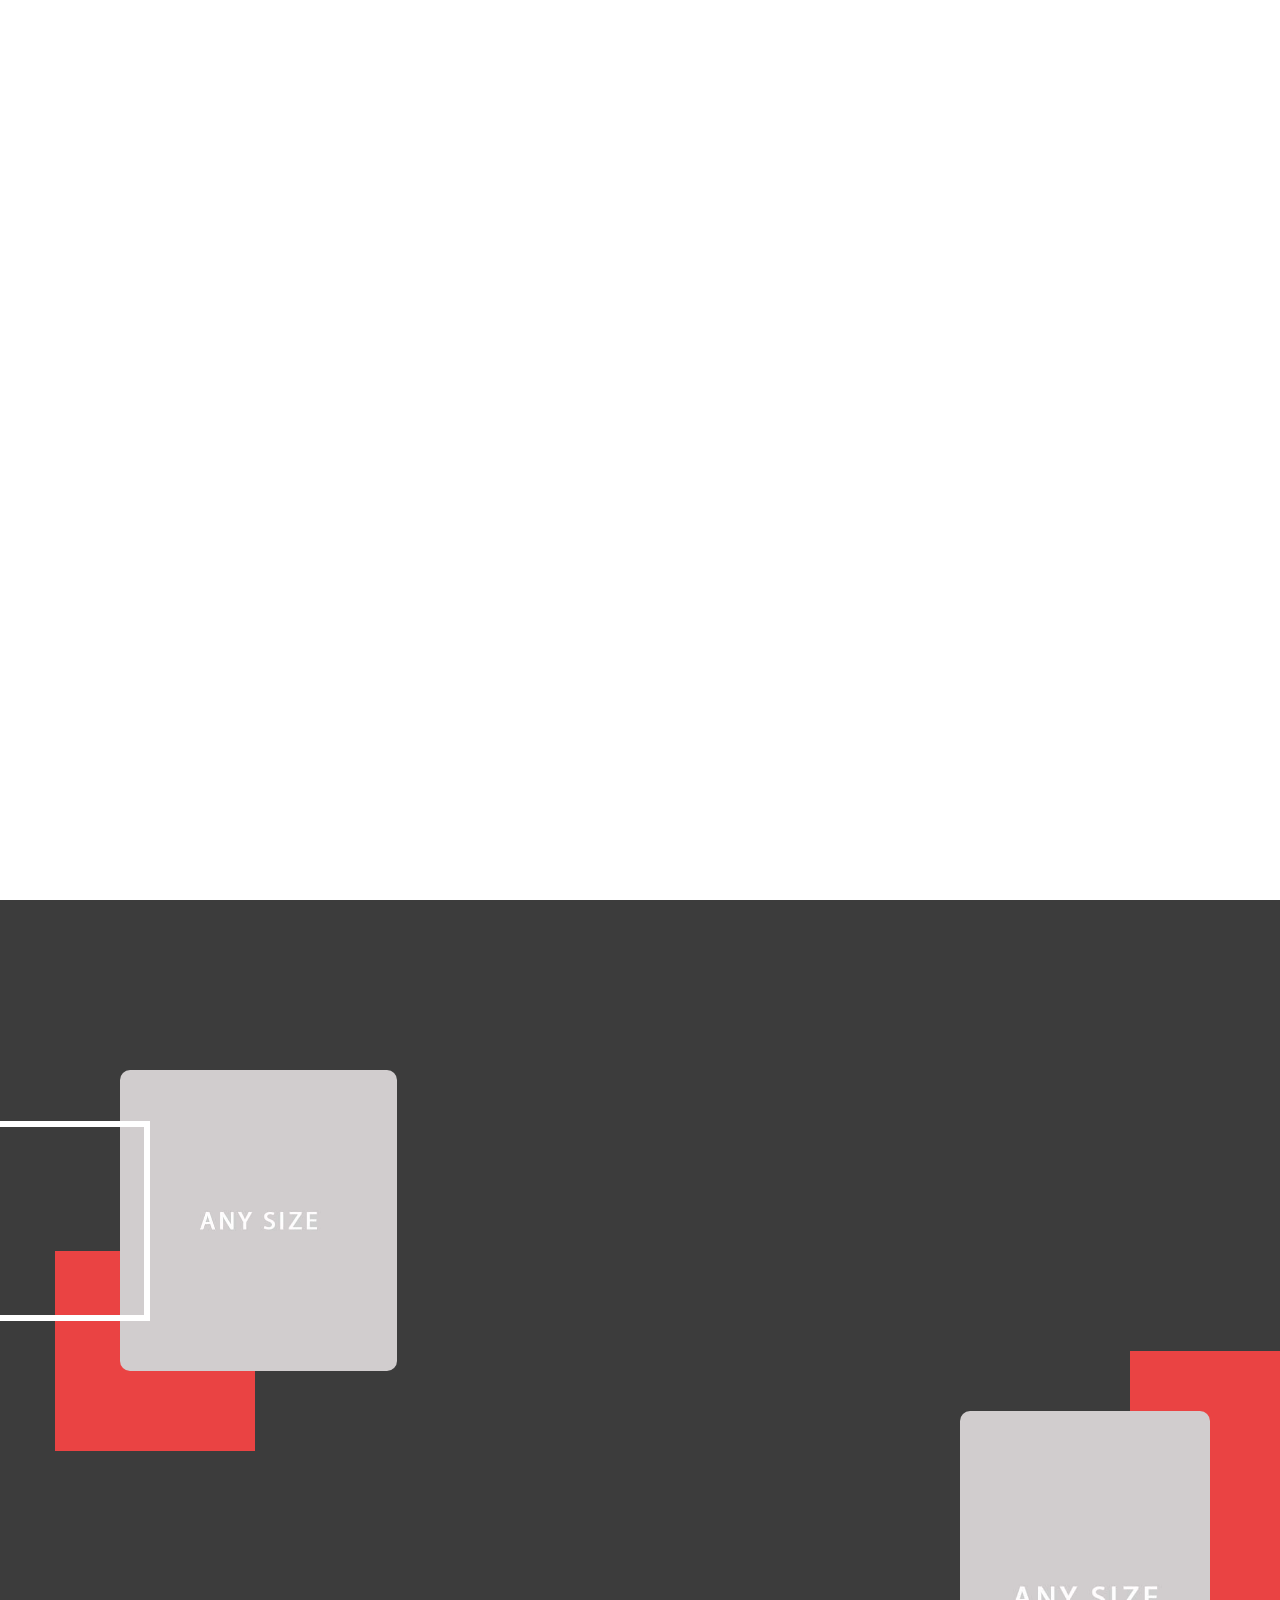
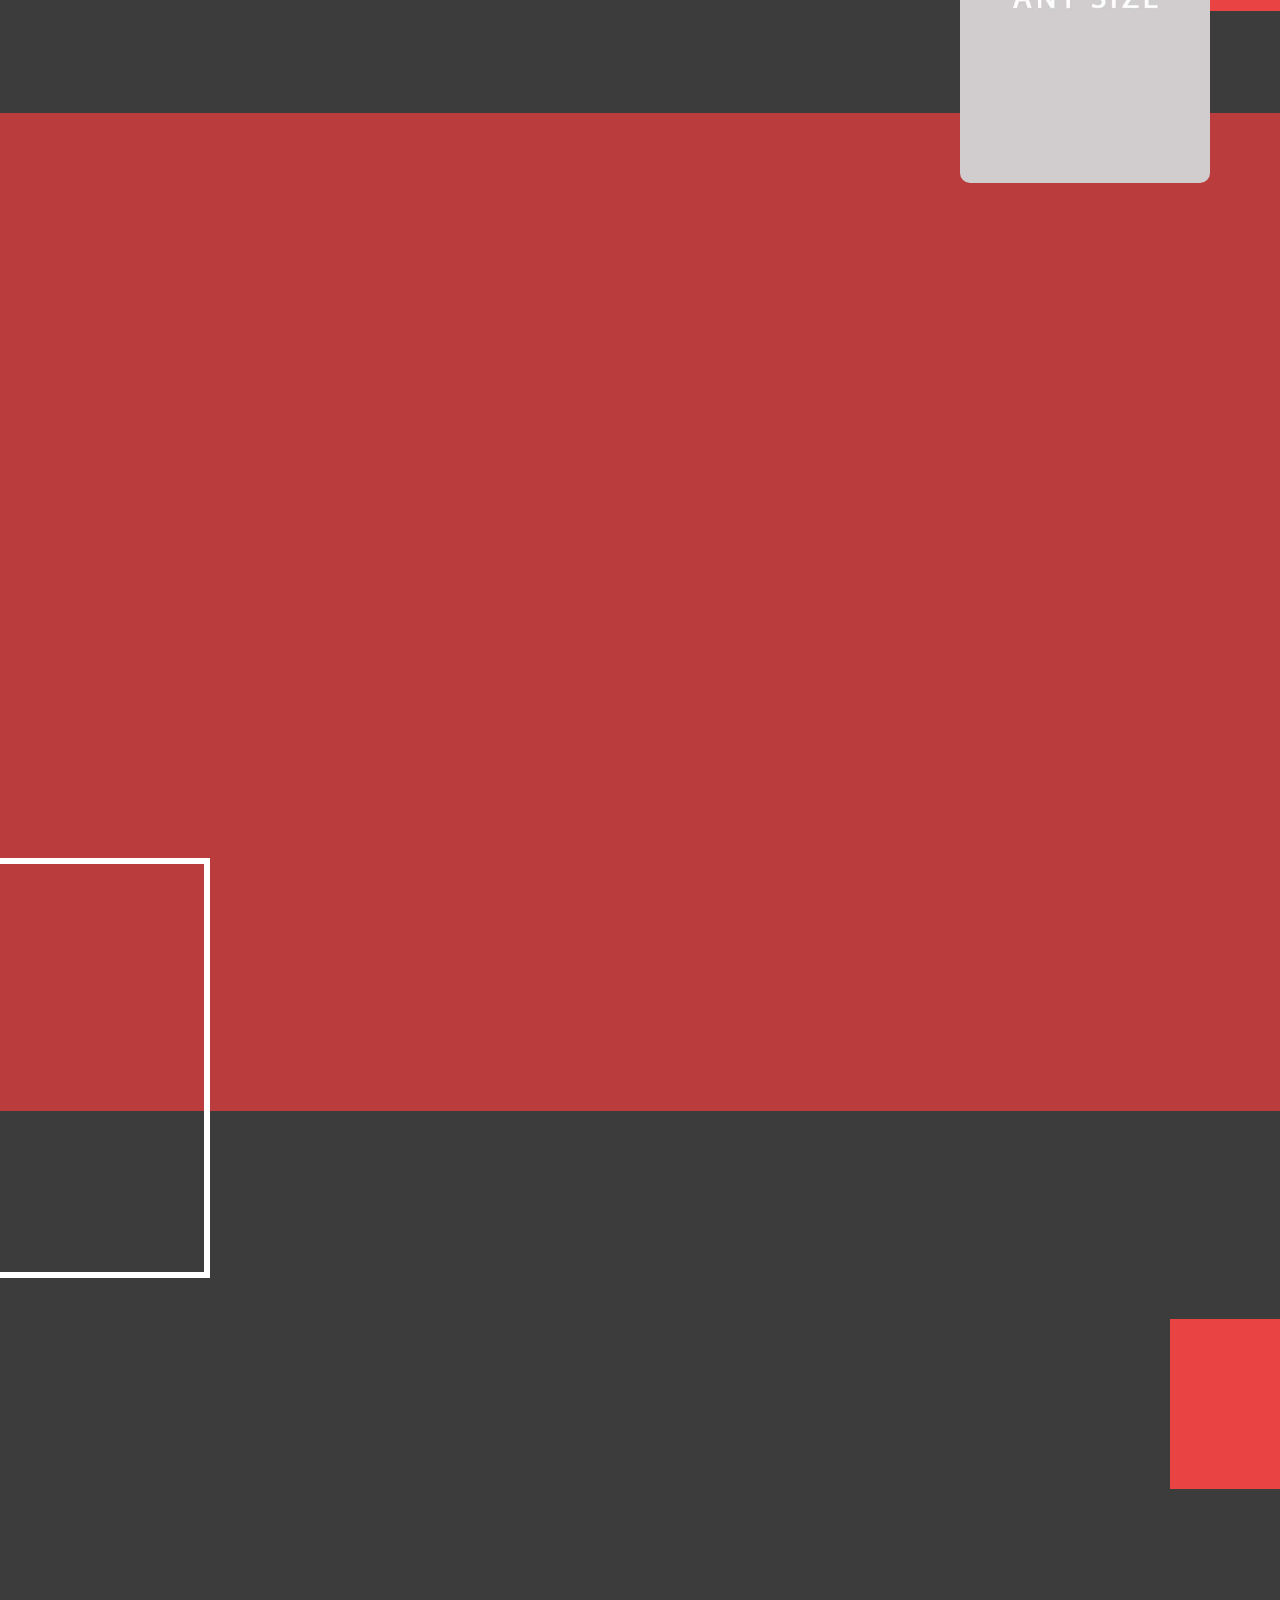
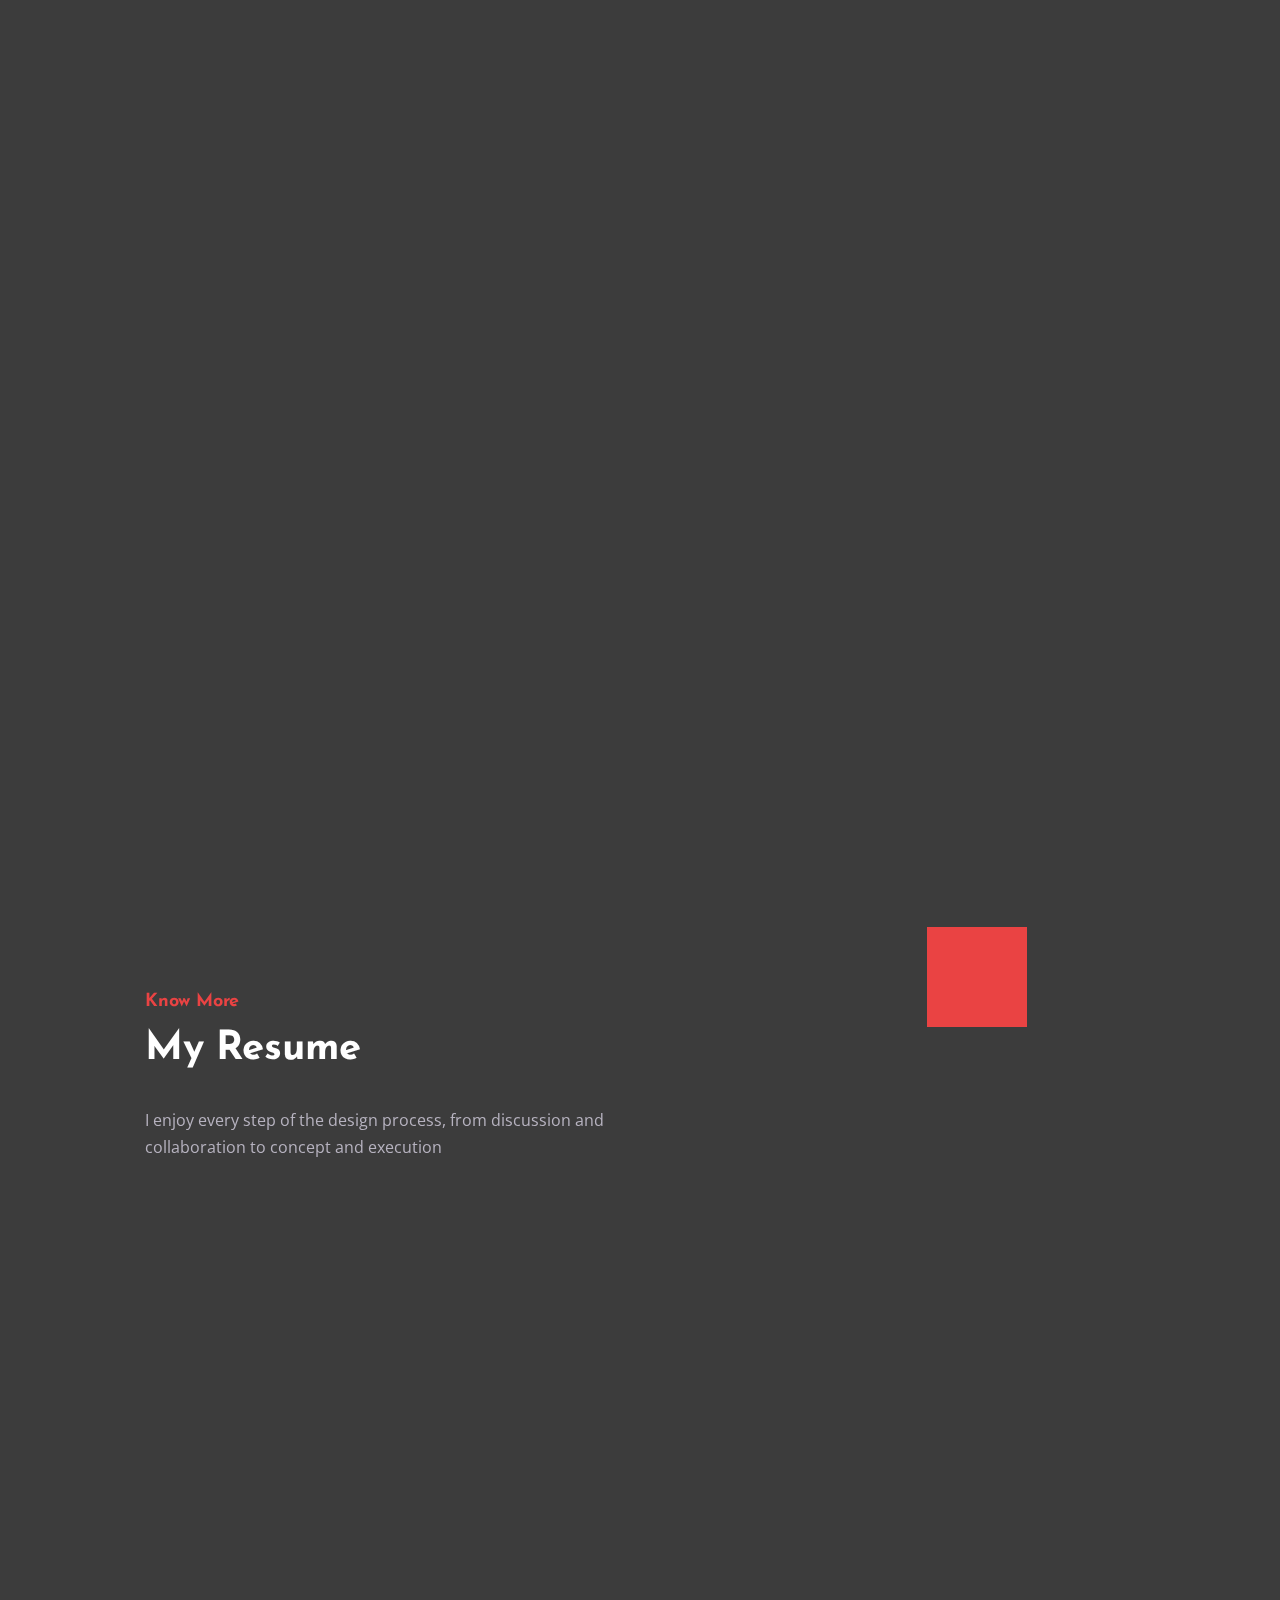
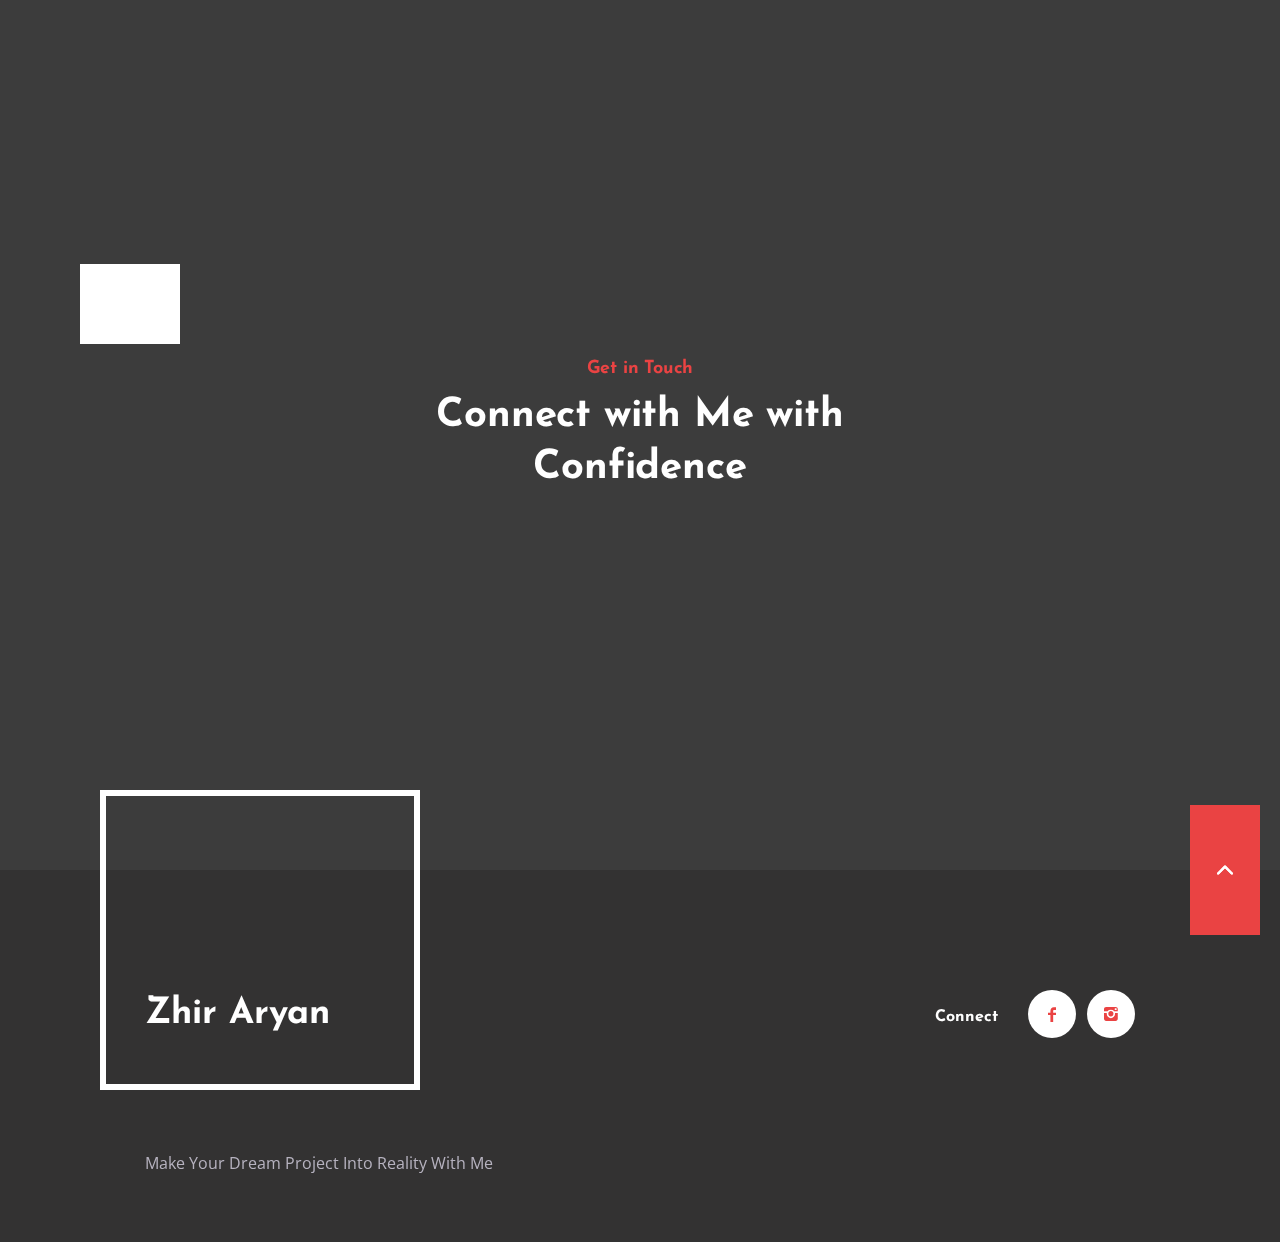
==== commit 7bb23a1a: "rm index" ====
--- a/index.html
+++ b/index.html
@@ -1,832 +1,1230 @@
 <!DOCTYPE html>
-<!--[if lt IE 7 ]><html class="ie ie6" lang="en"> <![endif]-->
-<!--[if IE 7 ]><html class="ie ie7" lang="en"> <![endif]-->
-<!--[if IE 8 ]><html class="ie ie8" lang="en"> <![endif]-->
-<!--[if (gte IE 9)|!(IE)]><!--><html lang="en"> <!--<![endif]-->
-
-<head>
-
-<meta http-equiv="Content-Type" content="text/html; charset=utf-8" />
-
-<meta name="description" content="Name of your web site">
-<meta name="author" content="Marketify">
-
-<meta name="viewport" content="width=device-width, initial-scale=1, maximum-scale=1">
-
-<title>Aali | Home</title>
-
-<!-- STYLES -->
-<link href="https://fonts.googleapis.com/css2?family=Open+Sans:ital,wght@0,300;0,400;0,500;0,600;0,700;0,800;1,300;1,400;1,500;1,600;1,700;1,800&display=swap" rel="stylesheet">
-<link href="https://fonts.googleapis.com/css2?family=Josefin+Sans:ital,wght@0,100;0,200;0,300;0,400;0,500;0,600;0,700;1,100;1,200;1,300;1,400;1,500;1,600;1,700&display=swap" rel="stylesheet">
-<link href="https://fonts.googleapis.com/css2?family=Montserrat:ital,wght@0,100;0,200;0,300;0,400;0,500;0,600;0,700;0,800;0,900;1,100;1,200;1,300;1,400;1,500;1,600;1,700;1,800;1,900&display=swap" rel="stylesheet">
-
-
-<link rel="stylesheet" type="text/css" href="css/plugins.css" />
-<link rel="stylesheet" type="text/css" href="css/dark.css" />
-<link rel="stylesheet" type="text/css" href="css/colors.css" />
-<link rel="stylesheet" type="text/css" href="css/style.css" />
-<!--[if lt IE 9]> <script type="text/javascript" src="js/modernizr.custom.js"></script> <![endif]-->
-<!-- /STYLES -->
-
-</head>
-
-<body> 
-	
-	<!-- PRELOADER -->
-	<div id="preloader">
-		<div class="loader_line"></div>
-	</div>
-	<!-- /PRELOADER -->
-	
-<!-- WRAPPER ALL -->
-<div class="aali_tm_all_wrap" data-magic-cursor="show" data-color="crimson"> 	
-	
-	<!-- MODALBOX -->
-	<div class="aali_tm_modalbox">
-		<div class="box_inner">
-			<div class="close">
-				<a href="#"><img class="svg" src="img/svg/cancel.svg" alt="" /></a>
-			</div>
-			<div class="description_wrap"></div>
-		</div>
-	</div>
-	<!-- /MODALBOX -->
-	
-	<!-- MOBILE MENU -->
-	<div class="aali_tm_mobile_menu">
-		<div class="mobile_menu_inner">
-			<div class="mobile_in">
-				<div class="logo">
-					<a href="#"><img src="img/logo/dark.png" alt="" /></a>
-				</div>
-				<div class="trigger">
-					<div class="hamburger hamburger--slider">
-						<div class="hamburger-box">
-							<div class="hamburger-inner"></div>
-						</div>
-					</div>
-				</div>
-			</div>
-		</div>
-		<div class="dropdown">
-			<div class="dropdown_inner">
-				<ul class="anchor_nav">
-					<li class="current"><a href="#home">Home</a></li>
-					<li><a href="#about">About</a></li>
-					<li><a href="#portfolio">Portfolio</a></li>
-					<li><a href="#service">Service</a></li>
-					<li><a href="#testimonial">Testimonial</a></li>
-					<li><a href="#blog">Blog</a></li>
-					<li><a href="#contact">Contact</a></li>
-				</ul>
-			</div>
-		</div>
-	</div>
-	<!-- /MOBILE MENU -->
-
-	<!-- HEADER -->
-	<div class="aali_tm_header">
-		<div class="container">
-			<div class="inner">
-				<div class="logo">
-					<a class="light" href="#"><img src="img/logo/logo.png" alt="" /></a>
-					<a class="dark" href="#"><img src="img/logo/dark.png" alt="" /></a>
-				</div>
-				<div class="menu">
-					<ul class="anchor_nav">
-						<li class="current"><a href="#home">Home</a></li>
-						<li><a href="#about">About</a></li>
-						<li><a href="#portfolio">Portfolio</a></li>
-						<li><a href="#service">Service</a></li>
-						<li><a href="#testimonial">Testimonial</a></li>
-						<li><a href="#blog">Blog</a></li>
-						<li><a href="#contact">Contact</a></li>
-					</ul>
-				</div>
-			</div>
-		</div>
-	</div>
-	<!-- /HEADER -->
-	
-	<!-- HERO -->
-	<div class="aali_tm_section" id="home">
-		<div class="aali_tm_hero">
-			<div class="container">
-				<div class="hero_inner">
-					<div class="content">
-						<span class="hello">Hello, I'm</span>
-						<h3 class="name">Aali</h3>
-						<div class="job">
-							<span class="cd-headline rotate-1"> <!-- ANIMATE TEXT VALUES: zoom, rotate-1, letters type, letters rotate-2, loading-bar, slide, clip, letters rotate-3, letters scale, push,  -->
-								<span class="blc">Creative</span>
-								<span class="cd-words-wrapper">
-								  <b class="is-visible">Designer</b>
-								  <b>Developer</b>
-								  <b>Freelancer</b>
-								</span>
-							</span>
-						</div>
-						<div class="hero_buttons">
-							<div class="aali_tm_button">
-								<a class="anchor" href="#contact"><span>Say Hello <img class="svg" src="img/svg/message.svg" alt="" /></span></a>
-							</div>
-							<div class="simple_button">
-								<a class="anchor" href="#about">About Me</a>
-							</div>
-						</div>
-						<div class="aali_tm_down">
-							<div class="down-icon white top_120">
-								<a class="anchor" href="#about">
-									<svg width="26px" height="100%" viewBox="0 0 247 390" version="1.1" xmlns="http://www.w3.org/2000/svg" xmlns:xlink="http://www.w3.org/1999/xlink" style="fill-rule:evenodd;clip-rule:evenodd;stroke-linecap:round;stroke-linejoin:round;stroke-miterlimit:1.5;">
-										<path id="wheel" d="M123.359,79.775l0,72.843" style="fill:none;stroke:#fff;stroke-width:20px;"/>
-										<path id="mouse" d="M236.717,123.359c0,-62.565 -50.794,-113.359 -113.358,-113.359c-62.565,0 -113.359,50.794 -113.359,113.359l0,143.237c0,62.565 50.794,113.359 113.359,113.359c62.564,0 113.358,-50.794 113.358,-113.359l0,-143.237Z" style="fill:none;stroke:#fff;stroke-width:20px;"/>
-									</svg>
-								</a>
-							</div>
-						</div>
-					</div>
-					<div class="avatar parallax" data-relative-input="true">
-						<div class="main">
-							<img src="img/hero/1.png" alt="" class="layer" data-depth="0.1" />
-						</div>
-						<span class="one"><span class="in layer" data-depth="0.14"></span></span>
-						<span class="two"><span class="in layer" data-depth="0.18"></span></span>
-						<span class="three"><span class="in layer" data-depth="0.22"></span></span>
-						<span class="four"><span class="in layer" data-depth="0.26"></span></span>
-						<span class="five"><span class="in layer" data-depth="0.3"></span></span>
-						<h3 class="stroke_text"><span class="">Aali</span></h3>
-					</div>
-				</div>
-			</div>
-			<div class="socials">
-				<ul>
-					<li><a href="#"><img class="svg" src="img/svg/social/facebook.svg" alt="" /></a></li>
-					<li><a href="#"><img class="svg" src="img/svg/social/twitter.svg" alt="" /></a></li>
-					<li><a href="#"><img class="svg" src="img/svg/social/instagram.svg" alt="" /></a></li>
-				</ul>
-			</div>
-			<div class="hero_mail">
-				<a class="line_anim" href="#">hello@aali.com</a>
-			</div>
-		</div>
-	</div>
-	<!-- /HERO -->
-	
-	<!-- ABOUT -->
-	<div class="aali_tm_section" id="about">
-		<div class="aali_tm_about">
-			<div class="about_inner">
-				<div class="left">
-					<div class="image">
-						<img src="img/thumbs/45-49.jpg" alt="" />
-						<div class="main" data-img-url="img/about/1.jpg"></div>
-						<span class="square moving_effect" data-direction="y" data-reverse="yes"></span>
-						<span class="border"><span class="in moving_effect" data-direction="x" data-reverse="yes"></span></span>
-					</div>
-				</div>
-				<div class="center">
-					<div class="title wow fadeInUp" data-wow-duration="1s">
-						<span class="small">About Me</span>
-						<h3>I'm <span>Aali</span></h3>
-						<h3>Web <span>Designer</span></h3>
-						<span class="subtitle">Based in London,UK</span>
-					</div>
-					<div class="text wow fadeInUp" data-wow-duration="1s" data-wow-delay="0.2s">
-						<p>Hi! My name is Aali Walker. I am UI/UX designer, and I'm very passionate and dedicated to my work.</p>
-						<p>With 20 years experience as a professional graphic designer and web developer, I have acquired the skills and knowledge necessary to make your project a success.</p>
-					</div>
-					<div class="aali_tm_button wow fadeInUp" data-wow-duration="1.5s" data-wow-delay="0.2s">
-						<a href="img/cv/1.jpg" download><span>Download CV <img class="svg" src="img/svg/download.svg" alt="" /></span></a>
-					</div>
-				</div>
-				<div class="right">
-					<div class="image">
-						<img src="img/thumbs/41-61.jpg" alt="" />
-						<div class="main" data-img-url="img/about/2.jpg"></div>
-						<div class="square moving_effect" data-direction="x" data-reverse="no"></div>
-					</div>
-				</div>
-			</div>
-		</div>
-	</div>
-	<!-- /ABOUT -->
-	
-	<!-- SKILLS -->
-	<div class="aali_tm_section">
-		<div class="aali_tm_skills">
-			<div class="container">
-				<div class="skills_inner">
-					<div class="left wow fadeInLeft" data-wow-duration="1s">
-						<div class="aali_tm_main_title" data-text-align="left" data-color="light">
-							<span>My Skills</span>
-							<h3>You Can Imagine<br /> I Can Do</h3>
-							<p>I am working on a professional, visually sophisticated and technologically proficient, responsive and multi-functional creative personal resume portfolio template Aali</p>
-						</div>
-					</div>
-					<div class="right wow fadeInRight" data-wow-duration="1s">
-						<div class="dodo_progress">
-							<div class="progress_inner" data-value="86">
-								<span><span class="label">Website Design</span><span class="number">86%</span></span>
-								<div class="background"><div class="bar"><div class="bar_in"></div></div></div>
-							</div>
-							<div class="progress_inner" data-value="90" >
-								<span><span class="label">Mobile Application</span><span class="number">90%</span></span>
-								<div class="background"><div class="bar"><div class="bar_in"></div></div></div>
-							</div>
-							<div class="progress_inner" data-value="66">
-								<span><span class="label">Game Programming</span><span class="number">66%</span></span>
-								<div class="background"><div class="bar"><div class="bar_in"></div></div></div>
-							</div>
-						</div>
-					</div>
-				</div>
-			</div>
-			<span class="border moving_effect" data-direction="x" data-reverse="yes"></span>
-		</div>
-	</div>
-	<!-- /SKILLS -->
-	
-	<!-- PORTFOLIO -->
-	<div class="aali_tm_section help" id="portfolio">
-		<div class="aali_tm_portfolio wow fadeInUp" data-wow-duration="1s">
-			<div class="container">
-				<div class="aali_tm_main_title" data-text-align="center" data-color="light">
-					<span>Selected works</span>
-					<h3>Check my portfolio</h3>
-				</div>
-				<div class="portfolio_filter">
-					<ul>
-						<li><a href="#" class="current" data-filter="*">All</a></li>
-						<li><a href="#" data-filter=".vimeo">Vimeo</a></li>
-						<li><a href="#" data-filter=".youtube">Youtube</a></li>
-						<li><a href="#" data-filter=".soundcloud">Soundcloud</a></li>
-						<li><a href="#" data-filter=".image">Image</a></li>
-						<li><a href="#" data-filter=".detail">Detail</a></li>
-					</ul>
-				</div>
-				<div class="portfolio_list">
-					<ul class="gallery_zoom">
-						<li class="vimeo">
-							<div class="list_inner">
-								<div class="image">
-									<img src="img/thumbs/1-1.jpg" alt="" />
-									<div class="main" data-img-url="img/portfolio/1.jpg"></div>
-								</div>
-								<div class="overlay"></div>
-								<img class="svg" src="img/svg/social/vimeo.svg" alt="" />
-								<div class="details">
-									<span>Vimeo</span>
-									<h3>New Laptop</h3>
-								</div>
-								<a class="aali_tm_full_link popup-vimeo" href="https://vimeo.com/337293658"></a>
-							</div>
-						</li>
-						<li class="youtube">
-							<div class="list_inner">
-								<div class="image">
-									<img src="img/thumbs/1-1.jpg" alt="" />
-									<div class="main" data-img-url="img/portfolio/2.jpg"></div>
-								</div>
-								<div class="overlay"></div>
-								<img class="svg" src="img/svg/social/youtube-2.svg" alt="" />
-								<div class="details">
-									<span>Youtube</span>
-									<h3>Best Phone</h3>
-								</div>
-								<a class="aali_tm_full_link popup-youtube" href="https://www.youtube.com/watch?v=7e90gBu4pas"></a>
-							</div>
-						</li>
-						<li class="soundcloud">
-							<div class="list_inner">
-								<div class="image">
-									<img src="img/thumbs/1-1.jpg" alt="" />
-									<div class="main" data-img-url="img/portfolio/3.jpg"></div>
-								</div>
-								<div class="overlay"></div>
-								<img class="svg" src="img/svg/social/soundcloud.svg" alt="" />
-								<div class="details">
-									<span>Soundcloud</span>
-									<h3>Smart Headphone</h3>
-								</div>
-								<a class="aali_tm_full_link soundcloude_link mfp-iframe audio" href="https://w.soundcloud.com/player/?url=https%3A//api.soundcloud.com/tracks/471954807&color=%23ff5500&auto_play=true&hide_related=false&show_comments=true&show_user=true&show_reposts=false&show_teaser=true&visual=true"></a>
-							</div>
-						</li>
-						<li class="detail">
-							<div class="list_inner">
-								<div class="image">
-									<img src="img/thumbs/1-1.jpg" alt="" />
-									<div class="main" data-img-url="img/portfolio/4.jpg"></div>
-								</div>
-								<div class="overlay"></div>
-								<img class="svg" src="img/svg/text.svg" alt="" />
-								<div class="details">
-									<span>Detail</span>
-									<h3>Hippie Sabotage</h3>
-								</div>
-								<a class="aali_tm_full_link portfolio_popup" href="#"></a>
-
-								<div class="hidden_content">
-									<div class="popup_details">
-										<div class="main_details">
-											<div class="textbox">
-												<p>We live in a world where we need to move quickly and iterate on our ideas as flexibly as possible. Building mockups strikes the ideal balance ease of modification.</p>
-												<p>Mockups are useful both for the creative phase of the project - for instance when you're trying to figure out your user flows or the proper visual hierarchy - and the production phase when they will represent the target product.</p>
-											</div>
-											<div class="detailbox">
-												<ul>
-													<li>
-														<span class="first">Client</span>
-														<span>Alvaro Morata</span>
-													</li>
-													<li>
-														<span class="first">Category</span>
-														<span><a href="#">Detail</a></span>
-													</li>
-													<li>
-														<span class="first">Date</span>
-														<span>March 07, 2021</span>
-													</li>
-													<li>
-														<span class="first">Share</span>
-														<ul class="share">
-															<li><a href="#"><img class="svg" src="img/svg/social/facebook.svg" alt="" /></a></li>
-															<li><a href="#"><img class="svg" src="img/svg/social/twitter.svg" alt="" /></a></li>
-															<li><a href="#"><img class="svg" src="img/svg/social/instagram.svg" alt="" /></a>
-															</li>
-														</ul>
-													</li>
-												</ul>
-											</div>
-										</div>
-										<div class="additional_images">
-											<ul>
-												<li>
-													<div class="list_inner">
-														<div class="my_image">
-															<img src="img/thumbs/4-2.jpg" alt="" />
-															<div class="main" data-img-url="img/portfolio/1.jpg"></div>
-														</div>
-													</div>
-												</li>
-												<li>
-													<div class="list_inner">
-														<div class="my_image">
-															<img src="img/thumbs/4-2.jpg" alt="" />
-															<div class="main" data-img-url="img/portfolio/2.jpg"></div>
-														</div>
-													</div>
-												</li>
-												<li>
-													<div class="list_inner">
-														<div class="my_image">
-															<img src="img/thumbs/4-2.jpg" alt="" />
-															<div class="main" data-img-url="img/portfolio/3.jpg"></div>
-														</div>
-													</div>
-												</li>
-											</ul>
-										</div>
-									</div>
-								</div>
-							</div>
-						</li>
-						<li class="image">
-							<div class="list_inner">
-								<div class="image">
-									<img src="img/thumbs/1-1.jpg" alt="" />
-									<div class="main" data-img-url="img/portfolio/5.jpg"></div>
-								</div>
-								<div class="overlay"></div>
-								<img class="svg" src="img/svg/maximize.svg" alt="" />
-								<div class="details">
-									<span>Image</span>
-									<h3>Mockup Camera</h3>
-								</div>
-								<a class="aali_tm_full_link zoom" href="img/portfolio/5.jpg"></a>
-							</div>
-						</li>
-						<li class="detail">
-							<div class="list_inner">
-								<div class="image">
-									<img src="img/thumbs/1-1.jpg" alt="" />
-									<div class="main" data-img-url="img/portfolio/6.jpg"></div>
-								</div>
-								<div class="overlay"></div>
-								<img class="svg" src="img/svg/text.svg" alt="" />
-								<div class="details">
-									<span>Detail</span>
-									<h3>Good Present</h3>
-								</div>
-								<a class="aali_tm_full_link portfolio_popup" href="#"></a>
-
-								<div class="hidden_content">
-									<div class="popup_details">
-										<div class="main_details">
-											<div class="textbox">
-												<p>We live in a world where we need to move quickly and iterate on our ideas as flexibly as possible. Building mockups strikes the ideal balance ease of modification.</p>
-												<p>Mockups are useful both for the creative phase of the project - for instance when you're trying to figure out your user flows or the proper visual hierarchy - and the production phase when they will represent the target product.</p>
-											</div>
-											<div class="detailbox">
-												<ul>
-													<li>
-														<span class="first">Client</span>
-														<span>Alvaro Morata</span>
-													</li>
-													<li>
-														<span class="first">Category</span>
-														<span><a href="#">Detail</a></span>
-													</li>
-													<li>
-														<span class="first">Date</span>
-														<span>March 07, 2021</span>
-													</li>
-													<li>
-														<span class="first">Share</span>
-														<ul class="share">
-															<li><a href="#"><img class="svg" src="img/svg/social/facebook.svg" alt="" /></a></li>
-															<li><a href="#"><img class="svg" src="img/svg/social/twitter.svg" alt="" /></a></li>
-															<li><a href="#"><img class="svg" src="img/svg/social/instagram.svg" alt="" /></a>
-															</li>
-														</ul>
-													</li>
-												</ul>
-											</div>
-										</div>
-										<div class="additional_images">
-											<ul>
-												<li>
-													<div class="list_inner">
-														<div class="my_image">
-															<img src="img/thumbs/4-2.jpg" alt="" />
-															<div class="main" data-img-url="img/portfolio/1.jpg"></div>
-														</div>
-													</div>
-												</li>
-												<li>
-													<div class="list_inner">
-														<div class="my_image">
-															<img src="img/thumbs/4-2.jpg" alt="" />
-															<div class="main" data-img-url="img/portfolio/2.jpg"></div>
-														</div>
-													</div>
-												</li>
-												<li>
-													<div class="list_inner">
-														<div class="my_image">
-															<img src="img/thumbs/4-2.jpg" alt="" />
-															<div class="main" data-img-url="img/portfolio/3.jpg"></div>
-														</div>
-													</div>
-												</li>
-											</ul>
-										</div>
-									</div>
-								</div>
-							</div>
-						</li>
-					</ul>
-				</div>
-			</div>
-		</div>
-	</div>
-	<!-- /PORTFOLIO -->
-	
-	<!-- SERVICES -->
-	<div class="aali_tm_section" id="service">
-		<div class="aali_tm_service">
-			<div class="container">
-				<div class="service_list">
-					<ul>
-						<li class="simple wow fadeInLeft" data-wow-duration="1s">
-							<div class="list_inner">
-								<div class="aali_tm_main_title" data-text-align="left" data-color="dark">
-									<span>What I Do</span>
-									<h3>My Services</h3>
-									<p>We offer high quality products for competitive prices. Our main goal is customer satisfaction, which we obtain through market orientation of ongoing service and support.</p>
-								</div>
-							</div>
-						</li>
-						<li class="wow fadeInRight" data-wow-duration="1s" data-wow-delay="0.2s">
-							<div class="list_inner tilt-effect">
-								<span class="icon">
-									<img class="svg" src="img/svg/camera.svg" alt="" />
-									<img class="back" src="img/svg/service.png" alt="" />
-								</span>
-								<div class="title">
-									<h3>Video Production</h3>
-									<span class="price">Starts from <span>$49</span></span>
-								</div>
-								<div class="text">
-									<p>Aali is a leading web design agency with an award-winning design team that creates innovative, effective websites </p>
-								</div>
-								<a class="aali_tm_full_link" href="#"></a>
-								<img class="popup_service_image" src="img/service/1.jpg" alt="" />
-								<div class="service_hidden_details">
-									<div class="service_popup_informations">
-										<div class="descriptions">
-											<p>Aali is a leading web design agency with an award-winning design team that creates innovative, effective websites that capture your brand, improve your conversion rates, and maximize your revenue to help grow your business and achieve your goals.</p>
-											<p>In today’s digital world, your website is the first interaction consumers have with your business. That's why almost 95 percent of a user’s first impression relates to web design. It’s also why web design services can have an immense impact on your company’s bottom line.</p>
-											<p>That’s why more companies are not only reevaluating their website’s design but also partnering with Kura, the web design agency that’s driven more than $2.4 billion in revenue for its clients. With over 50 web design awards under our belt, we're confident we can design a custom website that drives sales for your unique business.</p>
-										</div>
-									</div>
-								</div>
-							</div>
-						</li>
-						<li class="wow fadeInLeft" data-wow-duration="1s">
-							<div class="list_inner tilt-effect">
-								<span class="icon">
-									<img class="svg" src="img/svg/web.svg" alt="" />
-									<img class="back" src="img/svg/service.png" alt="" />
-								</span>
-								<div class="title">
-									<h3>Brand Identity</h3>
-									<span class="price">Starts from <span>$59</span></span>
-								</div>
-								<div class="text">
-									<p>Aali is a leading web design agency with an award-winning design team that creates innovative, effective websites </p>
-								</div>
-								<a class="aali_tm_full_link" href="#"></a>
-								<img class="popup_service_image" src="img/service/3.jpg" alt="" />
-								<div class="service_hidden_details">
-									<div class="service_popup_informations">
-										<div class="descriptions">
-											<p>Aali is a leading web design agency with an award-winning design team that creates innovative, effective websites that capture your brand, improve your conversion rates, and maximize your revenue to help grow your business and achieve your goals.</p>
-											<p>In today’s digital world, your website is the first interaction consumers have with your business. That's why almost 95 percent of a user’s first impression relates to web design. It’s also why web design services can have an immense impact on your company’s bottom line.</p>
-											<p>That’s why more companies are not only reevaluating their website’s design but also partnering with Kura, the web design agency that’s driven more than $2.4 billion in revenue for its clients. With over 50 web design awards under our belt, we're confident we can design a custom website that drives sales for your unique business.</p>
-										</div>
-									</div>
-								</div>
-							</div>
-						</li>
-						<li class="wow fadeInRight" data-wow-duration="1s" data-wow-delay="0.2s">
-							<div class="list_inner tilt-effect">
-								<span class="icon">
-									<img class="svg" src="img/svg/pen.svg" alt="" />
-									<img class="back" src="img/svg/service.png" alt="" />
-								</span>
-								<div class="title">
-									<h3>Creative Writing</h3>
-									<span class="price">Starts from <span>$69</span></span>
-								</div>
-								<div class="text">
-									<p>Aali is a leading web design agency with an award-winning design team that creates innovative, effective websites </p>
-								</div>
-								<a class="aali_tm_full_link" href="#"></a>
-								<img class="popup_service_image" src="img/service/2.jpg" alt="" />
-								<div class="service_hidden_details">
-									<div class="service_popup_informations">
-										<div class="descriptions">
-											<p>Aali is a leading web design agency with an award-winning design team that creates innovative, effective websites that capture your brand, improve your conversion rates, and maximize your revenue to help grow your business and achieve your goals.</p>
-											<p>In today’s digital world, your website is the first interaction consumers have with your business. That's why almost 95 percent of a user’s first impression relates to web design. It’s also why web design services can have an immense impact on your company’s bottom line.</p>
-											<p>That’s why more companies are not only reevaluating their website’s design but also partnering with Kura, the web design agency that’s driven more than $2.4 billion in revenue for its clients. With over 50 web design awards under our belt, we're confident we can design a custom website that drives sales for your unique business.</p>
-										</div>
-									</div>
-								</div>
-							</div>
-						</li>
-						<li class="wow fadeInLeft" data-wow-duration="1s">
-							<div class="list_inner tilt-effect">
-								<span class="icon">
-									<img class="svg" src="img/svg/user.svg" alt="" />
-									<img class="back" src="img/svg/service.png" alt="" />
-								</span>
-								<div class="title">
-									<h3>Digital Marketing</h3>
-									<span class="price">Starts from <span>$79</span></span>
-								</div>
-								<div class="text">
-									<p>Aali is a leading web design agency with an award-winning design team that creates innovative, effective websites </p>
-								</div>
-								<a class="aali_tm_full_link" href="#"></a>
-								<img class="popup_service_image" src="img/service/4.jpg" alt="" />
-								<div class="service_hidden_details">
-									<div class="service_popup_informations">
-										<div class="descriptions">
-											<p>Aali is a leading web design agency with an award-winning design team that creates innovative, effective websites that capture your brand, improve your conversion rates, and maximize your revenue to help grow your business and achieve your goals.</p>
-											<p>In today’s digital world, your website is the first interaction consumers have with your business. That's why almost 95 percent of a user’s first impression relates to web design. It’s also why web design services can have an immense impact on your company’s bottom line.</p>
-											<p>That’s why more companies are not only reevaluating their website’s design but also partnering with Kura, the web design agency that’s driven more than $2.4 billion in revenue for its clients. With over 50 web design awards under our belt, we're confident we can design a custom website that drives sales for your unique business.</p>
-										</div>
-									</div>
-								</div>
-							</div>
-						</li>
-						<li class="simple text wow fadeInRight" data-wow-duration="1s" data-wow-delay="0.2s">
-							<div class="list_inner">
-								<div class="wrapper">
-									<div class="inner_text">
-										<h3>Do You Want Something Different?</h3>
-									</div>
-									<div class="aali_tm_button border">
-										<a class="anchor" href="#contact"><span>Knock Me <img class="svg" src="img/svg/message.svg" alt="" /></span></a>
-									</div>
-								</div>
-							</div>
-						</li>
-					</ul>
-				</div>
-			</div>
-			<span class="square_left moving_effect" data-direction="y" data-reverse="yes"></span>
-			<span class="square_right moving_effect" data-direction="y" data-reverse="yes"></span>
-		</div>
-	</div>
-	<!-- /SERVICES -->
-	
-	<!-- RESUME -->
-	<div class="aali_tm_section">
-		<div class="aali_tm_resume">
-			<div class="content">
-				<div class="container">
-					<div class="resume_in">
-						<div class="aali_tm_main_title" data-text-align="left" data-color="dark">
-							<span>Know More</span>
-							<h3>My Resume</h3>
-							<p>I enjoy every step of the design process, from discussion and collaboration to concept and execution</p>
-						</div>
-						<div class="content_inner">
-							<ul>
-								<li class="wow fadeInLeft" data-wow-duration="1s">
-									<h3 class="main_title"><span>Education</span></h3>
-									<ul class="list">
-										<li>
-											<div class="list_inner">
-												<span class="icon"><img class="svg" src="img/svg/degree.svg" alt="" /></span>
-												<div class="info">
-													<div class="left">
-														<h3>Cognitive Sciences</h3>
-														<span>University of Maine</span>
-													</div>
-													<div class="right">
-														<span>2018 - 2020</span>
-													</div>
-												</div>
-												<div class="text">
+<!--[if lt IE 7]><html class="ie ie6" lang="en"> <![endif]-->
+<!--[if IE 7]><html class="ie ie7" lang="en"> <![endif]-->
+<!--[if IE 8]><html class="ie ie8" lang="en"> <![endif]-->
+<!--[if (gte IE 9)|!(IE)]><!-->
+<html lang="en">
+    <!--<![endif]-->
+
+    <head>
+        <meta http-equiv="Content-Type" content="text/html; charset=utf-8" />
+
+        <meta name="description" content="Name of your web site" />
+        <meta name="author" content="Marketify" />
+
+        <meta name="viewport" content="width=device-width, initial-scale=1, maximum-scale=1" />
+
+        <title>Zhir | Home</title>
+
+        <!-- STYLES -->
+        <link
+            href="https://fonts.googleapis.com/css2?family=Open+Sans:ital,wght@0,300;0,400;0,500;0,600;0,700;0,800;1,300;1,400;1,500;1,600;1,700;1,800&display=swap"
+            rel="stylesheet"
+        />
+        <link
+            href="https://fonts.googleapis.com/css2?family=Josefin+Sans:ital,wght@0,100;0,200;0,300;0,400;0,500;0,600;0,700;1,100;1,200;1,300;1,400;1,500;1,600;1,700&display=swap"
+            rel="stylesheet"
+        />
+        <link
+            href="https://fonts.googleapis.com/css2?family=Montserrat:ital,wght@0,100;0,200;0,300;0,400;0,500;0,600;0,700;0,800;0,900;1,100;1,200;1,300;1,400;1,500;1,600;1,700;1,800;1,900&display=swap"
+            rel="stylesheet"
+        />
+
+        <link rel="stylesheet" type="text/css" href="css/plugins.css" />
+        <link rel="stylesheet" type="text/css" href="css/dark.css" />
+        <link rel="stylesheet" type="text/css" href="css/colors.css" />
+        <link rel="stylesheet" type="text/css" href="css/style.css" />
+        <!--[if lt IE 9]>
+            <script type="text/javascript" src="js/modernizr.custom.js"></script>
+        <![endif]-->
+        <!-- /STYLES -->
+    </head>
+
+    <body class="dark">
+        <!-- PRELOADER -->
+        <div id="preloader">
+            <div class="loader_line"></div>
+        </div>
+        <!-- /PRELOADER -->
+
+        <!-- WRAPPER ALL -->
+        <div class="aali_tm_all_wrap" data-magic-cursor="show">
+            <!-- MODALBOX -->
+            <div class="aali_tm_modalbox">
+                <div class="box_inner">
+                    <div class="close">
+                        <a href="#"><img class="svg" src="img/svg/cancel.svg" alt="" /></a>
+                    </div>
+                    <div class="description_wrap"></div>
+                </div>
+            </div>
+            <!-- /MODALBOX -->
+
+            <!-- MOBILE MENU -->
+            <div class="aali_tm_mobile_menu">
+                <div class="mobile_menu_inner">
+                    <div class="mobile_in">
+                        <div class="logo">
+                            <a href="#">
+                                <img src="img/logo/dark.png" alt="" />
+                                <!-- <h2>Zhir</h2> -->
+                            </a>
+                        </div>
+                        <div class="trigger">
+                            <div class="hamburger hamburger--slider">
+                                <div class="hamburger-box">
+                                    <div class="hamburger-inner"></div>
+                                </div>
+                            </div>
+                        </div>
+                    </div>
+                </div>
+                <div class="dropdown">
+                    <div class="dropdown_inner">
+                        <ul class="anchor_nav">
+                            <li class="current"><a href="#home">Home</a></li>
+                            <li><a href="#about">About</a></li>
+                            <li><a href="#portfolio">Portfolio</a></li>
+                            <li><a href="#service">Service</a></li>
+                            <li><a href="#testimonial">Testimonial</a></li>
+                            <!-- <li><a href="#blog">Blog</a></li> -->
+                            <li><a href="#contact">Contact</a></li>
+                        </ul>
+                    </div>
+                </div>
+            </div>
+            <!-- /MOBILE MENU -->
+
+            <!-- HEADER -->
+            <div class="aali_tm_header">
+                <div class="container">
+                    <div class="inner">
+                        <div class="logo">
+                            <a href="#">
+                                <h2>Zhir Aryan</h2>
+                                <!-- <img src="img/logo/logo.png" alt="" /> -->
+                            </a>
+                        </div>
+                        <div class="menu">
+                            <ul class="anchor_nav">
+                                <li class="current"><a href="#home">Home</a></li>
+                                <li><a href="#about">About</a></li>
+                                <li><a href="#portfolio">Portfolio</a></li>
+                                <li><a href="#service">Service</a></li>
+                                <li><a href="#testimonial">Testimonial</a></li>
+                                <!-- <li><a href="#blog">Blog</a></li> -->
+                                <li><a href="#contact">Contact</a></li>
+                            </ul>
+                        </div>
+                    </div>
+                </div>
+            </div>
+            <!-- /HEADER -->
+
+            <!-- HERO -->
+            <div class="aali_tm_section" id="home">
+                <div class="aali_tm_hero">
+                    <div class="container">
+                        <div class="hero_inner">
+                            <div class="content">
+                                <span class="hello">Hello, I'm</span>
+                                <h3 class="name">Zhir</h3>
+                                <div class="job">
+                                    <span class="cd-headline rotate-1 pad">
+                                        <!-- ANIMATE TEXT VALUES: zoom, rotate-1, letters type, letters rotate-2, loading-bar, slide, clip, letters rotate-3, letters scale, push,  -->
+                                        <span class="blc">Creative</span>
+                                        <span class="cd-words-wrapper">
+                                            <b class="is-visible">Programer</b>
+                                            <b>Developer</b>
+                                            <b>Freelancer</b>
+                                        </span>
+                                    </span>
+                                </div>
+                                <div class="hero_buttons">
+                                    <div class="aali_tm_button">
+                                        <a class="anchor" href="#contact"
+                                            ><span
+                                                >Say Hello
+                                                <img
+                                                    class="svg"
+                                                    src="img/svg/message.svg"
+                                                    alt="" /></span
+                                        ></a>
+                                    </div>
+                                    <div class="simple_button">
+                                        <a class="anchor" href="#about">About Me</a>
+                                    </div>
+                                </div>
+                                <div class="aali_tm_down">
+                                    <div class="down-icon white top_120">
+                                        <a class="anchor" href="#about">
+                                            <svg
+                                                width="26px"
+                                                height="100%"
+                                                viewBox="0 0 247 390"
+                                                version="1.1"
+                                                xmlns="http://www.w3.org/2000/svg"
+                                                xmlns:xlink="http://www.w3.org/1999/xlink"
+                                                style="
+                                                    fill-rule: evenodd;
+                                                    clip-rule: evenodd;
+                                                    stroke-linecap: round;
+                                                    stroke-linejoin: round;
+                                                    stroke-miterlimit: 1.5;
+                                                "
+                                            >
+                                                <path
+                                                    id="wheel"
+                                                    d="M123.359,79.775l0,72.843"
+                                                    style="
+                                                        fill: none;
+                                                        stroke: #fff;
+                                                        stroke-width: 20px;
+                                                    "
+                                                />
+                                                <path
+                                                    id="mouse"
+                                                    d="M236.717,123.359c0,-62.565 -50.794,-113.359 -113.358,-113.359c-62.565,0 -113.359,50.794 -113.359,113.359l0,143.237c0,62.565 50.794,113.359 113.359,113.359c62.564,0 113.358,-50.794 113.358,-113.359l0,-143.237Z"
+                                                    style="
+                                                        fill: none;
+                                                        stroke: #fff;
+                                                        stroke-width: 20px;
+                                                    "
+                                                />
+                                            </svg>
+                                        </a>
+                                    </div>
+                                </div>
+                            </div>
+                            <div class="avatar parallax" data-relative-input="true">
+                                <div class="main">
+                                    <img
+                                        src="img/hero/z333.png"
+                                        alt=""
+                                        class="layer"
+                                        data-depth="0.1"
+                                    />
+                                </div>
+                                <span class="one"
+                                    ><span class="in layer" data-depth="0.14"></span
+                                ></span>
+                                <span class="two"
+                                    ><span class="in layer" data-depth="0.18"></span
+                                ></span>
+                                <span class="three"
+                                    ><span class="in layer" data-depth="0.22"></span
+                                ></span>
+                                <span class="four"
+                                    ><span class="in layer" data-depth="0.26"></span
+                                ></span>
+                                <span class="five"
+                                    ><span class="in layer" data-depth="0.3"></span
+                                ></span>
+                                <h3 class="stroke_text"><span class="">Zhir</span></h3>
+                            </div>
+                        </div>
+                    </div>
+                    <div class="socials">
+                        <ul>
+                            <li>
+                                <a href="#"
+                                    ><img class="svg" src="img/svg/social/facebook.svg" alt=""
+                                /></a>
+                            </li>
+                            <!-- <li>
+                <a href="#"
+                  ><img class="svg" src="img/svg/social/twitter.svg" alt=""
+                /></a>
+              </li> -->
+                            <li>
+                                <a href="#"
+                                    ><img class="svg" src="img/svg/social/instagram.svg" alt=""
+                                /></a>
+                            </li>
+                        </ul>
+                    </div>
+                    <div class="hero_mail">
+                        <a class="line_anim" href="#">zhiraryan@gmail.com</a>
+                    </div>
+                </div>
+            </div>
+            <!-- /HERO -->
+
+            <!-- ABOUT -->
+            <div class="aali_tm_section" id="about">
+                <div class="aali_tm_about">
+                    <div class="about_inner">
+                        <div class="left">
+                            <div class="image">
+                                <img src="img/thumbs/45-49.jpg" alt="" />
+                                <div class="main" data-img-url="img/about/1.jpg"></div>
+                                <span
+                                    class="square moving_effect"
+                                    data-direction="y"
+                                    data-reverse="yes"
+                                ></span>
+                                <span class="border"
+                                    ><span
+                                        class="in moving_effect"
+                                        data-direction="x"
+                                        data-reverse="yes"
+                                    ></span
+                                ></span>
+                            </div>
+                        </div>
+                        <div class="center">
+                            <div class="title wow fadeInUp" data-wow-duration="1s">
+                                <span class="small">About Me</span>
+                                <h3>I'm <span>Zhir</span></h3>
+                                <h3>A Full-Stack <span>Developer</span></h3>
+                                <span class="subtitle">Based in Sulaymaniyah,Iraq</span>
+                            </div>
+                            <div
+                                class="text wow fadeInUp"
+                                data-wow-duration="1s"
+                                data-wow-delay="0.2s"
+                            >
+                                <p>
+                                    Hi! My name is Zhir Aryan. I am Fullstack Developer, and I'm
+                                    very passionate and dedicated to my work.
+                                </p>
+                                <p>
+                                    With 3 years experience as a professional JavaScript Developer
+                                    and Cyber Security Specialst, I have acquired the skills and
+                                    knowledge necessary to make your project a success.
+                                </p>
+                            </div>
+                            <div
+                                class="aali_tm_button wow fadeInUp"
+                                data-wow-duration="1.5s"
+                                data-wow-delay="0.2s"
+                            >
+                                <a href="img/cv/1.jpg" download
+                                    ><span
+                                        >Download CV
+                                        <img class="svg" src="img/svg/download.svg" alt="" /></span
+                                ></a>
+                            </div>
+                        </div>
+                        <div class="right">
+                            <div class="image">
+                                <img src="img/thumbs/41-61.jpg" alt="" />
+                                <div class="main" data-img-url="img/about/2.jpg"></div>
+                                <div
+                                    class="square moving_effect"
+                                    data-direction="x"
+                                    data-reverse="no"
+                                ></div>
+                            </div>
+                        </div>
+                    </div>
+                </div>
+            </div>
+            <!-- /ABOUT -->
+
+            <!-- SKILLS -->
+            <div class="aali_tm_section">
+                <div class="aali_tm_skills">
+                    <div class="container">
+                        <div class="skills_inner">
+                            <div class="left wow fadeInLeft" data-wow-duration="1s">
+                                <div
+                                    class="aali_tm_main_title"
+                                    data-text-align="left"
+                                    data-color="light"
+                                >
+                                    <span>My Skills</span>
+                                    <h3>
+                                        You Can Imagine<br />
+                                        I Can Do
+                                    </h3>
+                                    <p>
+                                        I am working on a professional, visually sophisticated and
+                                        technologically proficient, responsive and multi-functional
+                                        creative personal resume portfolio template Aali
+                                    </p>
+                                </div>
+                            </div>
+                            <div class="right wow fadeInRight" data-wow-duration="1s">
+                                <div class="dodo_progress">
+                                    <div class="progress_inner" data-value="100%">
+                                        <span
+                                            ><span class="label">UX & UI Design</span
+                                            ><span class="number">100%</span></span
+                                        >
+                                        <div class="background">
+                                            <div class="bar"><div class="bar_in"></div></div>
+                                        </div>
+                                    </div>
+                                    <div class="progress_inner" data-value="100">
+                                        <span
+                                            ><span class="label">Fast & Responsive</span
+                                            ><span class="number">100%</span></span
+                                        >
+                                        <div class="background">
+                                            <div class="bar"><div class="bar_in"></div></div>
+                                        </div>
+                                    </div>
+                                    <div class="progress_inner" data-value="99">
+                                        <span
+                                            ><span class="label">Secure & Reliable</span
+                                            ><span class="number">99%</span></span
+                                        >
+                                        <div class="background">
+                                            <div class="bar"><div class="bar_in"></div></div>
+                                        </div>
+                                    </div>
+                                </div>
+                            </div>
+                        </div>
+                    </div>
+                    <span class="border moving_effect" data-direction="x" data-reverse="yes"></span>
+                </div>
+            </div>
+            <!-- /SKILLS -->
+
+            <!-- PORTFOLIO -->
+            <div class="aali_tm_section help" id="portfolio">
+                <div class="aali_tm_portfolio wow fadeInUp" data-wow-duration="1s">
+                    <div class="container">
+                        <div class="aali_tm_main_title" data-text-align="center" data-color="light">
+                            <span>Selected works</span>
+                            <h3>Check my portfolio</h3>
+                        </div>
+                        <div class="portfolio_filter">
+                            <ul>
+                                <li><a href="#" class="current" data-filter="*">All</a></li>
+                                <li><a href="#" data-filter=".vimeo">Vimeo</a></li>
+                                <li><a href="#" data-filter=".youtube">Youtube</a></li>
+                                <li><a href="#" data-filter=".soundcloud">Soundcloud</a></li>
+                                <li><a href="#" data-filter=".image">Image</a></li>
+                                <li><a href="#" data-filter=".detail">Detail</a></li>
+                            </ul>
+                        </div>
+                        <div class="portfolio_list">
+                            <ul class="gallery_zoom">
+                                
+                              
+                                
+                                <li class="image">
+                                    <div class="list_inner">
+                                        <div class="image">
+                                            <img src="img/thumbs/1-1.jpg" alt="" />
+                                            <div
+                                                class="main"
+                                                data-img-url="img/portfolio/4.jpg"
+                                            ></div>
+                                        </div>
+                                        <div class="overlay"></div>
+                                        <img class="svg" src="img/svg/text.svg" alt="" />
+                                        <div class="details">
+                                            <span>Detail</span>
+                                            <h3>Hippie Sabotage</h3>
+                                        </div>
+                                        <a class="aali_tm_full_link portfolio_popup" href="#"></a>
+
+                                        <div class="hidden_content">
+                                            <div class="popup_details">
+                                                <div class="main_details">
+                                                    <div class="textbox">
+                                                        <p>
+                                                            We live in a world where we need to move
+                                                            quickly and iterate on our ideas as
+                                                            flexibly as possible. Building mockups
+                                                            strikes the ideal balance ease of
+                                                            modification.
+                                                        </p>
+                                                        <p>
+                                                            Mockups are useful both for the creative
+                                                            phase of the project - for instance when
+                                                            you're trying to figure out your user
+                                                            flows or the proper visual hierarchy -
+                                                            and the production phase when they will
+                                                            represent the target product.
+                                                        </p>
+                                                    </div>
+                                                    <div class="detailbox">
+                                                        <ul>
+                                                            <li>
+                                                                <span class="first">Client</span>
+                                                                <span>Alvaro Morata</span>
+                                                            </li>
+                                                            <li>
+                                                                <span class="first">Category</span>
+                                                                <span><a href="#">Detail</a></span>
+                                                            </li>
+                                                            <li>
+                                                                <span class="first">Date</span>
+                                                                <span>March 07, 2021</span>
+                                                            </li>
+                                                            <li>
+                                                                <span class="first">Share</span>
+                                                                <ul class="share">
+                                                                    <li>
+                                                                        <a href="#"
+                                                                            ><img
+                                                                                class="svg"
+                                                                                src="img/svg/social/facebook.svg"
+                                                                                alt=""
+                                                                        /></a>
+                                                                    </li>
+                                                                    <li>
+                                                                        <a href="#"
+                                                                            ><img
+                                                                                class="svg"
+                                                                                src="img/svg/social/twitter.svg"
+                                                                                alt=""
+                                                                        /></a>
+                                                                    </li>
+                                                                    <li>
+                                                                        <a href="#"
+                                                                            ><img
+                                                                                class="svg"
+                                                                                src="img/svg/social/instagram.svg"
+                                                                                alt=""
+                                                                        /></a>
+                                                                    </li>
+                                                                </ul>
+                                                            </li>
+                                                        </ul>
+                                                    </div>
+                                                </div>
+                                                <div class="additional_images">
+                                                    <ul>
+                                                        <li>
+                                                            <div class="list_inner">
+                                                                <div class="my_image">
+                                                                    <img
+                                                                        src="img/thumbs/4-2.jpg"
+                                                                        alt=""
+                                                                    />
+                                                                    <div
+                                                                        class="main"
+                                                                        data-img-url="img/portfolio/1.jpg"
+                                                                    ></div>
+                                                                </div>
+                                                            </div>
+                                                        </li>
+                                                        <li>
+                                                            <div class="list_inner">
+                                                                <div class="my_image">
+                                                                    <img
+                                                                        src="img/thumbs/4-2.jpg"
+                                                                        alt=""
+                                                                    />
+                                                                    <div
+                                                                        class="main"
+                                                                        data-img-url="img/portfolio/2.jpg"
+                                                                    ></div>
+                                                                </div>
+                                                            </div>
+                                                        </li>
+                                                        <li>
+                                                            <div class="list_inner">
+                                                                <div class="my_image">
+                                                                    <img
+                                                                        src="img/thumbs/4-2.jpg"
+                                                                        alt=""
+                                                                    />
+                                                                    <div
+                                                                        class="main"
+                                                                        data-img-url="img/portfolio/3.jpg"
+                                                                    ></div>
+                                                                </div>
+                                                            </div>
+                                                        </li>
+                                                    </ul>
+                                                </div>
+                                            </div>
+                                        </div>
+                                    </div>
+                                </li>
+                           
+                                <li class="detail">
+                                    <div class="list_inner">
+                                        <div class="image">
+                                            <img src="img/thumbs/1-1.jpg" alt="" />
+                                            <div
+                                                class="main"
+                                                data-img-url="img/portfolio/6.jpg"
+                                            ></div>
+                                        </div>
+                                        <div class="overlay"></div>
+                                        <img class="svg" src="img/svg/text.svg" alt="" />
+                                        <div class="details">
+                                            <span>Detail</span>
+                                            <h3>Good Present</h3>
+                                        </div>
+                                        <a class="aali_tm_full_link portfolio_popup" href="#"></a>
+
+                                        <div class="hidden_content">
+                                            <div class="popup_details">
+                                                <div class="main_details">
+                                                    <div class="textbox">
+                                                        <p>
+                                                            We live in a world where we need to move
+                                                            quickly and iterate on our ideas as
+                                                            flexibly as possible. Building mockups
+                                                            strikes the ideal balance ease of
+                                                            modification.
+                                                        </p>
+                                                        <p>
+                                                            Mockups are useful both for the creative
+                                                            phase of the project - for instance when
+                                                            you're trying to figure out your user
+                                                            flows or the proper visual hierarchy -
+                                                            and the production phase when they will
+                                                            represent the target product.
+                                                        </p>
+                                                    </div>
+                                                    <div class="detailbox">
+                                                        <ul>
+                                                            <li>
+                                                                <span class="first">Client</span>
+                                                                <span>Alvaro Morata</span>
+                                                            </li>
+                                                            <li>
+                                                                <span class="first">Category</span>
+                                                                <span><a href="#">Detail</a></span>
+                                                            </li>
+                                                            <li>
+                                                                <span class="first">Date</span>
+                                                                <span>March 07, 2021</span>
+                                                            </li>
+                                                            <li>
+                                                                <span class="first">Share</span>
+                                                                <ul class="share">
+                                                                    <li>
+                                                                        <a href="#"
+                                                                            ><img
+                                                                                class="svg"
+                                                                                src="img/svg/social/facebook.svg"
+                                                                                alt=""
+                                                                        /></a>
+                                                                    </li>
+                                                                    <li>
+                                                                        <a href="#"
+                                                                            ><img
+                                                                                class="svg"
+                                                                                src="img/svg/social/twitter.svg"
+                                                                                alt=""
+                                                                        /></a>
+                                                                    </li>
+                                                                    <li>
+                                                                        <a href="#"
+                                                                            ><img
+                                                                                class="svg"
+                                                                                src="img/svg/social/instagram.svg"
+                                                                                alt=""
+                                                                        /></a>
+                                                                    </li>
+                                                                </ul>
+                                                            </li>
+                                                        </ul>
+                                                    </div>
+                                                </div>
+                                                <div class="additional_images">
+                                                    <ul>
+                                                        <li>
+                                                            <div class="list_inner">
+                                                                <div class="my_image">
+                                                                    <img
+                                                                        src="img/thumbs/4-2.jpg"
+                                                                        alt=""
+                                                                    />
+                                                                    <div
+                                                                        class="main"
+                                                                        data-img-url="img/portfolio/1.jpg"
+                                                                    ></div>
+                                                                </div>
+                                                            </div>
+                                                        </li>
+                                                        <li>
+                                                            <div class="list_inner">
+                                                                <div class="my_image">
+                                                                    <img
+                                                                        src="img/thumbs/4-2.jpg"
+                                                                        alt=""
+                                                                    />
+                                                                    <div
+                                                                        class="main"
+                                                                        data-img-url="img/portfolio/2.jpg"
+                                                                    ></div>
+                                                                </div>
+                                                            </div>
+                                                        </li>
+                                                        <li>
+                                                            <div class="list_inner">
+                                                                <div class="my_image">
+                                                                    <img
+                                                                        src="img/thumbs/4-2.jpg"
+                                                                        alt=""
+                                                                    />
+                                                                    <div
+                                                                        class="main"
+                                                                        data-img-url="img/portfolio/3.jpg"
+                                                                    ></div>
+                                                                </div>
+                                                            </div>
+                                                        </li>
+                                                    </ul>
+                                                </div>
+                                            </div>
+                                        </div>
+                                    </div>
+                                </li>
+                            </ul>
+                        </div>
+                    </div>
+                </div>
+            </div>
+            <!-- /PORTFOLIO -->
+
+            <!-- SERVICES -->
+            <div class="aali_tm_section" id="service">
+                <div class="aali_tm_service">
+                    <div class="container">
+                        <div class="service_list">
+                            <ul>
+                                <li class="simple wow fadeInLeft" data-wow-duration="1s">
+                                    <div class="list_inner">
+                                        <div
+                                            class="aali_tm_main_title"
+                                            data-text-align="left"
+                                            data-color="dark"
+                                        >
+                                            <span>What I Do</span>
+                                            <h3>My Services</h3>
+                                            <p>
+                                                We offer high quality products for competitive
+                                                prices. Our main goal is customer satisfaction,
+                                                which we obtain through market orientation of
+                                                ongoing service and support.
+                                            </p>
+                                        </div>
+                                    </div>
+                                </li>
+                                <li
+                                    class="wow fadeInRight"
+                                    data-wow-duration="1s"
+                                    data-wow-delay="0.2s"
+                                >
+                                    <div class="list_inner tilt-effect">
+                                        <span class="icon">
+                                            <img class="svg" src="img/svg/camera-dark.svg" alt="" />
+                                            <img
+                                                class="back"
+                                                src="img/svg/service-dark.png"
+                                                alt=""
+                                            />
+                                        </span>
+                                        <div class="title">
+                                            <h3>Video Production</h3>
+                                            <span class="price">Starts from <span>$49</span></span>
+                                        </div>
+                                        <div class="text">
+                                            <p>
+                                                Aali is a leading web design agency with an
+                                                award-winning design team that creates innovative,
+                                                effective websites
+                                            </p>
+                                        </div>
+                                        <a class="aali_tm_full_link" href="#"></a>
+                                        <img
+                                            class="popup_service_image"
+                                            src="img/service/1.jpg"
+                                            alt=""
+                                        />
+                                        <div class="service_hidden_details">
+                                            <div class="service_popup_informations">
+                                                <div class="descriptions">
+                                                    <p>
+                                                        Aali is a leading web design agency with an
+                                                        award-winning design team that creates
+                                                        innovative, effective websites that capture
+                                                        your brand, improve your conversion rates,
+                                                        and maximize your revenue to help grow your
+                                                        business and achieve your goals.
+                                                    </p>
+                                                    <p>
+                                                        In today’s digital world, your website is
+                                                        the first interaction consumers have with
+                                                        your business. That's why almost 95 percent
+                                                        of a user’s first impression relates to web
+                                                        design. It’s also why web design services
+                                                        can have an immense impact on your company’s
+                                                        bottom line.
+                                                    </p>
+                                                    <p>
+                                                        That’s why more companies are not only
+                                                        reevaluating their website’s design but also
+                                                        partnering with Kura, the web design agency
+                                                        that’s driven more than $2.4 billion in
+                                                        revenue for its clients. With over 50 web
+                                                        design awards under our belt, we're
+                                                        confident we can design a custom website
+                                                        that drives sales for your unique business.
+                                                    </p>
+                                                </div>
+                                            </div>
+                                        </div>
+                                    </div>
+                                </li>
+                                <li class="wow fadeInLeft" data-wow-duration="1s">
+                                    <div class="list_inner tilt-effect">
+                                        <span class="icon">
+                                            <img class="svg" src="img/svg/web-dark.svg" alt="" />
+                                            <img
+                                                class="back"
+                                                src="img/svg/service-dark.png"
+                                                alt=""
+                                            />
+                                        </span>
+                                        <div class="title">
+                                            <h3>Brand Identity</h3>
+                                            <span class="price">Starts from <span>$59</span></span>
+                                        </div>
+                                        <div class="text">
+                                            <p>
+                                                Aali is a leading web design agency with an
+                                                award-winning design team that creates innovative,
+                                                effective websites
+                                            </p>
+                                        </div>
+                                        <a class="aali_tm_full_link" href="#"></a>
+                                        <img
+                                            class="popup_service_image"
+                                            src="img/service/3.jpg"
+                                            alt=""
+                                        />
+                                        <div class="service_hidden_details">
+                                            <div class="service_popup_informations">
+                                                <div class="descriptions">
+                                                    <p>
+                                                        Aali is a leading web design agency with an
+                                                        award-winning design team that creates
+                                                        innovative, effective websites that capture
+                                                        your brand, improve your conversion rates,
+                                                        and maximize your revenue to help grow your
+                                                        business and achieve your goals.
+                                                    </p>
+                                                    <p>
+                                                        In today’s digital world, your website is
+                                                        the first interaction consumers have with
+                                                        your business. That's why almost 95 percent
+                                                        of a user’s first impression relates to web
+                                                        design. It’s also why web design services
+                                                        can have an immense impact on your company’s
+                                                        bottom line.
+                                                    </p>
+                                                    <p>
+                                                        That’s why more companies are not only
+                                                        reevaluating their website’s design but also
+                                                        partnering with Kura, the web design agency
+                                                        that’s driven more than $2.4 billion in
+                                                        revenue for its clients. With over 50 web
+                                                        design awards under our belt, we're
+                                                        confident we can design a custom website
+                                                        that drives sales for your unique business.
+                                                    </p>
+                                                </div>
+                                            </div>
+                                        </div>
+                                    </div>
+                                </li>
+                                <li
+                                    class="wow fadeInRight"
+                                    data-wow-duration="1s"
+                                    data-wow-delay="0.2s"
+                                >
+                                    <div class="list_inner tilt-effect">
+                                        <span class="icon">
+                                            <img class="svg" src="img/svg/pen-dark.svg" alt="" />
+                                            <img
+                                                class="back"
+                                                src="img/svg/service-dark.png"
+                                                alt=""
+                                            />
+                                        </span>
+                                        <div class="title">
+                                            <h3>Creative Writing</h3>
+                                            <span class="price">Starts from <span>$69</span></span>
+                                        </div>
+                                        <div class="text">
+                                            <p>
+                                                Aali is a leading web design agency with an
+                                                award-winning design team that creates innovative,
+                                                effective websites
+                                            </p>
+                                        </div>
+                                        <a class="aali_tm_full_link" href="#"></a>
+                                        <img
+                                            class="popup_service_image"
+                                            src="img/service/2.jpg"
+                                            alt=""
+                                        />
+                                        <div class="service_hidden_details">
+                                            <div class="service_popup_informations">
+                                                <div class="descriptions">
+                                                    <p>
+                                                        Aali is a leading web design agency with an
+                                                        award-winning design team that creates
+                                                        innovative, effective websites that capture
+                                                        your brand, improve your conversion rates,
+                                                        and maximize your revenue to help grow your
+                                                        business and achieve your goals.
+                                                    </p>
+                                                    <p>
+                                                        In today’s digital world, your website is
+                                                        the first interaction consumers have with
+                                                        your business. That's why almost 95 percent
+                                                        of a user’s first impression relates to web
+                                                        design. It’s also why web design services
+                                                        can have an immense impact on your company’s
+                                                        bottom line.
+                                                    </p>
+                                                    <p>
+                                                        That’s why more companies are not only
+                                                        reevaluating their website’s design but also
+                                                        partnering with Kura, the web design agency
+                                                        that’s driven more than $2.4 billion in
+                                                        revenue for its clients. With over 50 web
+                                                        design awards under our belt, we're
+                                                        confident we can design a custom website
+                                                        that drives sales for your unique business.
+                                                    </p>
+                                                </div>
+                                            </div>
+                                        </div>
+                                    </div>
+                                </li>
+                                <li class="wow fadeInLeft" data-wow-duration="1s">
+                                    <div class="list_inner tilt-effect">
+                                        <span class="icon">
+                                            <img class="svg" src="img/svg/user-dark.svg" alt="" />
+                                            <img
+                                                class="back"
+                                                src="img/svg/service-dark.png"
+                                                alt=""
+                                            />
+                                        </span>
+                                        <div class="title">
+                                            <h3>Digital Marketing</h3>
+                                            <span class="price">Starts from <span>$79</span></span>
+                                        </div>
+                                        <div class="text">
+                                            <p>
+                                                Aali is a leading web design agency with an
+                                                award-winning design team that creates innovative,
+                                                effective websites
+                                            </p>
+                                        </div>
+                                        <a class="aali_tm_full_link" href="#"></a>
+                                        <img
+                                            class="popup_service_image"
+                                            src="img/service/4.jpg"
+                                            alt=""
+                                        />
+                                        <div class="service_hidden_details">
+                                            <div class="service_popup_informations">
+                                                <div class="descriptions">
+                                                    <p>
+                                                        Aali is a leading web design agency with an
+                                                        award-winning design team that creates
+                                                        innovative, effective websites that capture
+                                                        your brand, improve your conversion rates,
+                                                        and maximize your revenue to help grow your
+                                                        business and achieve your goals.
+                                                    </p>
+                                                    <p>
+                                                        In today’s digital world, your website is
+                                                        the first interaction consumers have with
+                                                        your business. That's why almost 95 percent
+                                                        of a user’s first impression relates to web
+                                                        design. It’s also why web design services
+                                                        can have an immense impact on your company’s
+                                                        bottom line.
+                                                    </p>
+                                                    <p>
+                                                        That’s why more companies are not only
+                                                        reevaluating their website’s design but also
+                                                        partnering with Kura, the web design agency
+                                                        that’s driven more than $2.4 billion in
+                                                        revenue for its clients. With over 50 web
+                                                        design awards under our belt, we're
+                                                        confident we can design a custom website
+                                                        that drives sales for your unique business.
+                                                    </p>
+                                                </div>
+                                            </div>
+                                        </div>
+                                    </div>
+                                </li>
+                                <li
+                                    class="simple text wow fadeInRight"
+                                    data-wow-duration="1s"
+                                    data-wow-delay="0.2s"
+                                >
+                                    <div class="list_inner">
+                                        <div class="wrapper">
+                                            <div class="inner_text">
+                                                <h3>Do You Want Something Different?</h3>
+                                            </div>
+                                            <div class="aali_tm_button border">
+                                                <a class="anchor" href="#contact"
+                                                    ><span
+                                                        >Knock Me
+                                                        <img
+                                                            class="svg"
+                                                            src="img/svg/message.svg"
+                                                            alt="" /></span
+                                                ></a>
+                                            </div>
+                                        </div>
+                                    </div>
+                                </li>
+                            </ul>
+                        </div>
+                    </div>
+                    <span
+                        class="square_left moving_effect"
+                        data-direction="y"
+                        data-reverse="yes"
+                    ></span>
+                    <span
+                        class="square_right moving_effect"
+                        data-direction="y"
+                        data-reverse="yes"
+                    ></span>
+                </div>
+            </div>
+            <!-- /SERVICES -->
+
+            <!-- RESUME -->
+            <div class="aali_tm_section">
+                <div class="aali_tm_resume">
+                    <div class="content">
+                        <div class="container">
+                            <div class="resume_in">
+                                <div
+                                    class="aali_tm_main_title"
+                                    data-text-align="left"
+                                    data-color="dark"
+                                >
+                                    <span>Know More</span>
+                                    <h3>My Resume</h3>
+                                    <p>
+                                        I enjoy every step of the design process, from discussion
+                                        and collaboration to concept and execution
+                                    </p>
+                                </div>
+                                <div class="content_inner">
+                                    <ul>
+                                        <li class="wow fadeInRight" data-wow-duration="1s">
+                                            <h3 class="main_title"><span>Experience</span></h3>
+                                            <ul class="list">
+                                                <li>
+                                                    <div class="list_inner">
+                                                        <span class="icon"
+                                                            ><img
+                                                                class="svg"
+                                                                src="img/svg/case.svg"
+                                                                alt=""
+                                                        /></span>
+                                                        <div class="info">
+                                                            <div class="left">
+                                                                <h3>Web Developer</h3>
+                                                                <span>RedCode Company</span>
+                                                            </div>
+                                                            <div class="right">
+                                                                <span>Jan/2021 - Dec/2022</span>
+                                                            </div>
+                                                        </div>
+                                                       
+                                                    </div>
+                                                </li>
+                                                <li>
+                                                    <div class="list_inner">
+                                                        <span class="icon"
+                                                            ><img
+                                                                class="svg"
+                                                                src="img/svg/case.svg"
+                                                                alt=""
+                                                        /></span>
+                                                        <div class="info">
+                                                            <div class="left">
+                                                                <h3>Developer Department Manager</h3>
+                                                                <span>Online Guard Company</span>
+                                                            </div>
+                                                            <div class="right">
+                                                                <span>Jan/2022 - Sep/2022</span>
+                                                            </div>
+                                                        </div>
+                                                        <!-- <div class="text">
 													<p>Aali is a leading web design agency with an award-winning design</p>
-												</div>
-											</div>
-										</li>
-										<li>
-											<div class="list_inner">
-												<span class="icon"><img class="svg" src="img/svg/degree.svg" alt="" /></span>
-												<div class="info">
-													<div class="left">
-														<h3>Civil Engineering</h3>
-														<span>University of Texas</span>
-													</div>
-													<div class="right">
-														<span>2014 - 2018</span>
-													</div>
-												</div>
-												<div class="text">
-													<p>Aali is a leading web design agency with an award-winning design</p>
-												</div>
-											</div>
-										</li>
-										<li>
-											<div class="list_inner">
-												<span class="icon"><img class="svg" src="img/svg/degree.svg" alt="" /></span>
-												<div class="info">
-													<div class="left">
-														<h3>Bachelor of Science</h3>
-														<span>Univercity of Oxford</span>
-													</div>
-													<div class="right">
-														<span>2012 - 2014</span>
-													</div>
-												</div>
-												<div class="text">
-													<p>Aali is a leading web design agency with an award-winning design</p>
-												</div>
-											</div>
-										</li>
-									</ul>
-								</li>
-								<li class="wow fadeInRight" data-wow-duration="1s">
-									<h3 class="main_title"><span>Experience</span></h3>
-									<ul class="list">
-										<li>
-											<div class="list_inner">
-												<span class="icon"><img class="svg" src="img/svg/case.svg" alt="" /></span>
-												<div class="info">
-													<div class="left">
-														<h3>Product Designer</h3>
-														<span>Easy Computers</span>
-													</div>
-													<div class="right">
-														<span>2018 - running</span>
-													</div>
-												</div>
-												<div class="text">
-													<p>Aali is a leading web design agency with an award-winning design</p>
-												</div>
-											</div>
-										</li>
-										<li>
-											<div class="list_inner">
-												<span class="icon"><img class="svg" src="img/svg/case.svg" alt="" /></span>
-												<div class="info">
-													<div class="left">
-														<h3>UI/UX Expert</h3>
-														<span>eTheme Group</span>
-													</div>
-													<div class="right">
-														<span>2015 - 2018</span>
-													</div>
-												</div>
-												<div class="text">
-													<p>Aali is a leading web design agency with an award-winning design</p>
-												</div>
-											</div>
-										</li>
-										<li>
-											<div class="list_inner">
-												<span class="icon"><img class="svg" src="img/svg/case.svg" alt="" /></span>
-												<div class="info">
-													<div class="left">
-														<h3>Senior Developer</h3>
-														<span>Envato Studio</span>
-													</div>
-													<div class="right">
-														<span>2012 - 2018</span>
-													</div>
-
-												</div>
-												<div class="text">
-													<p>Aali is a leading web design agency with an award-winning design</p>
-												</div>
-											</div>
-										</li>
-									</ul>
-								</li>
-							</ul>
-						</div>
-					
-					</div>
-				</div>
-			</div>
-			<div class="media" data-background-style="video"> <!-- Background Styles: "video" and "image" // Also you can use any youtube, vimeo, and local videos -->
-				<div class="video jarallax" data-speed="0" data-jarallax-video="https://vimeo.com/337293658"></div>
-				<div class="image jarallax" data-speed="0" data-img-url="img/about/2.jpg"></div>
-				<span class="square moving_effect" data-direction="y" data-reverse="yes"></span>
-			</div>
-		</div>
-	</div>
-	<!-- /RESUME -->
-	
-	<!-- TESTIMONIALS -->
-	<div class="aali_tm_section" id="testimonial">
-		<div class="aali_tm_testimonials">
-			<div class="left">
-				<div class="image">
-					<img src="img/hero/2.png" alt="" />
-				</div>
-			</div>
-			<div class="right">
-				<div class="right_in">
-					<div class="aali_tm_main_title" data-text-align="left" data-color="light">
-						<span>Testimonial</span>
-						<h3>What People Say</h3>
-					</div>
-					<ul class="owl-carousel">
-						<li class="item">
-							<div class="text">
-								<p>I had a problem finding something, asked the support team, got a reply and a solution within a few minutes. Brilliant support! Very happy with the website I bought.</p>
-							</div>
-							<div class="name">
-								<h3>Tom Anderson, <span>Customer</span></h3>
-							</div>
-						</li>
-						<li class="item">
-							<div class="text">
-								<p>Good overall template. I am getting back into coding and had a simple question for the author. They responded within 5 minutes and answered my question. Highly recommend!</p>
-							</div>
-							<div class="name">
-								<h3>Jessica Parker, <span>App Developer</span></h3>
-							</div>
-						</li>
-						<li class="item">
-							<div class="text">
-								<p>I can't believe I got support and my problem resolved in just minutes from posting my question. Simply amazing team and amazing theme! Thank you for all!</p>
-							</div>
-							<div class="name">
-								<h3>MacLaren, <span>Freelancer</span></h3>
-							</div>
-						</li>
-					</ul>
-					<div class="direct">
-						<a class="prev_button" href="#"><i class="icon-left"></i></a>
-						<a class="next_button" href="#"><i class="icon-right"></i></a>
-					</div>
-				</div>
-			</div>
-			<span class="border"><span class="in moving_effect" data-direction="x" data-reverse="yes"></span></span>
-			<span class="square moving_effect" data-direction="y" data-reverse="yes"></span>
-			<span class="quote moving_effect" data-direction="x"><i class="icon-quote-left"></i></span>
-		</div>
-	</div>
-	<!-- /TESTIMONIALS -->
-	
-	<!-- NEWS -->
-	<div class="aali_tm_section" id="blog">
+												</div> -->
+                                                    </div>
+                                                </li>
+                                               
+                                            </ul>
+                                        </li>
+                                       <li class="wow fadeInLeft" data-wow-duration="1s">
+                                            <h3 class="main_title"><span>Certificate</span></h3>
+                                            <ul class="list">
+                                                <li>
+                                                    <div class="list_inner">
+                                                        <span class="icon"
+                                                            ><img
+                                                                class="svg"
+                                                                src="img/svg/degree.svg"
+                                                                alt=""
+                                                        /></span>
+                                                        <div class="info">
+                                                            <div class="left">
+                                                                <h3>High Diploma</h3>
+                                                                <span
+                                                                    >Computer Institute In
+                                                                    Sulaymaniyah</span
+                                                                >
+                                                            </div>
+                                                            <div class="right">
+                                                                <span>Sep/2016 - May/2021</span>
+                                                            </div>
+                                                        </div>
+                                                 
+                                            </ul>
+                                        </li>
+                                        <li class="wow fadeInLeft" data-wow-duration="1s">
+                                            <h3 class="main_title"><span>Education</span></h3>
+                                            <ul class="list">
+                                                <li>
+                                                    <div class="list_inner">
+                                                        <span class="icon"
+                                                            ><img
+                                                                class="svg"
+                                                                src="img/svg/degree.svg"
+                                                                alt=""
+                                                        /></span>
+                                                        <div class="info">
+                                                            <div class="left">
+                                                                <h3>High Diploma</h3>
+                                                                <span
+                                                                    >Computer Institute In
+                                                                    Sulaymaniyah</span
+                                                                >
+                                                            </div>
+                                                            <div class="right">
+                                                                <span>Sep/2016 - May/2021</span>
+                                                            </div>
+                                                        </div>
+                                                     
+                                            </ul>
+                                        </li>
+                                      
+                                    </ul>
+                                </div>
+                            </div>
+                        </div>
+                    </div>
+                    <div class="media" data-background-style="video">
+                        <!-- Background Styles: "video" and "image" // Also you can use any youtube, vimeo, and local videos -->
+                        <!-- <div
+                            class="video jarallax"
+                            data-speed="0"
+                            data-jarallax-video="https://vimeo.com/337293658"
+                            
+                        ></div>
+                        <div
+                            class="image jarallax"
+                            data-speed="0"
+                            data-img-url="img/about/2.jpg"
+                        ></div> -->
+                        <span
+                            class="square moving_effect"
+                            data-direction="y"
+                            data-reverse="yes"
+                        ></span>
+                    </div>
+                </div>
+            </div>
+            <!-- /RESUME -->
+
+            <!-- TESTIMONIALS -->
+            <!-- <div class="aali_tm_section" id="testimonial">
+                <div class="aali_tm_testimonials">
+                    <div class="left">
+                        <div class="image">
+                            <img src="img/hero/2.png" alt="" />
+                        </div>
+                    </div>
+                    <div class="right">
+                        <div class="right_in">
+                            <div
+                                class="aali_tm_main_title"
+                                data-text-align="left"
+                                data-color="light"
+                            >
+                                <span>Testimonial</span>
+                                <h3>What People Say</h3>
+                            </div>
+                            <ul class="owl-carousel">
+                                <li class="item">
+                                    <div class="text">
+                                        <p>
+                                            I had a problem finding something, asked the support
+                                            team, got a reply and a solution within a few minutes.
+                                            Brilliant support! Very happy with the website I bought.
+                                        </p>
+                                    </div>
+                                    <div class="name">
+                                        <h3>Tom Anderson, <span>Customer</span></h3>
+                                    </div>
+                                </li>
+                                <li class="item">
+                                    <div class="text">
+                                        <p>
+                                            Good overall template. I am getting back into coding and
+                                            had a simple question for the author. They responded
+                                            within 5 minutes and answered my question. Highly
+                                            recommend!
+                                        </p>
+                                    </div>
+                                    <div class="name">
+                                        <h3>Jessica Parker, <span>App Developer</span></h3>
+                                    </div>
+                                </li>
+                                <li class="item">
+                                    <div class="text">
+                                        <p>
+                                            I can't believe I got support and my problem resolved in
+                                            just minutes from posting my question. Simply amazing
+                                            team and amazing theme! Thank you for all!
+                                        </p>
+                                    </div>
+                                    <div class="name">
+                                        <h3>MacLaren, <span>Freelancer</span></h3>
+                                    </div>
+                                </li>
+                            </ul>
+                            <div class="direct">
+                                <a class="prev_button" href="#"><i class="icon-left"></i></a>
+                                <a class="next_button" href="#"><i class="icon-right"></i></a>
+                            </div>
+                        </div>
+                    </div>
+                    <span class="border"
+                        ><span class="in moving_effect" data-direction="x" data-reverse="yes"></span
+                    ></span>
+                    <span class="square moving_effect" data-direction="y" data-reverse="yes"></span>
+                    <span class="quote moving_effect" data-direction="x"
+                        ><i class="icon-quote-left"></i
+                    ></span>
+                </div>
+            </div> -->
+            <!-- /TESTIMONIALS -->
+
+            <!-- NEWS -->
+            <!-- <div class="aali_tm_section" id="blog">
 		<div class="aali_tm_news">
 			<div class="container">
 				<div class="aali_tm_main_title" data-text-align="center" data-color="dark">
@@ -896,177 +1294,231 @@
 				</div>
 			</div>
 		</div>
-	</div>
-	<!-- /NEWS -->
-	
-	<!-- COUNTER -->
-	<div class="aali_tm_section">
-		<div class="aali_tm_counter">
-			<div class="container">
-				<div class="counter_list">
-					<ul class="wow fadeIn" data-wow-duration="1s">
-						<li>
-							<div class="list_inner">
-								<div class="wrapper">
-									<div class="value">
-										<span class="abs"><span class="tm_counter" data-from="0" data-to="5" data-speed="1200">0</span><label class="big">K</label></a>
-									</div>
-									<div class="text">
-										<h3>JavaScript<br />Projects</h3>
-									</div>
-								</div>
-							</div>
-						</li>
-						<li>
-							<div class="list_inner">
-								<div class="wrapper">
-									<div class="value">
-										<span class="abs"><span class="tm_counter" data-from="0" data-to="90" data-speed="1200">0</span><label class="small">+</label></span>
-									</div>
-									<div class="text">
-										<h3>Digital<br />Products</h3>
-									</div>
-								</div>
-							</div>
-						</li>
-						<li>
-							<div class="list_inner">
-								<div class="wrapper">
-									<div class="value">
-										<span class="abs"><span class="tm_counter" data-from="0" data-to="300" data-speed="1200">0</span><label class="small">+</label></span>
-									</div>
-									<div class="text">
-										<h3>Happy<br />Clients</h3>
-									</div>
-								</div>
-							</div>
-						</li>
-					</ul>
-				</div>
-			</div>
-			<span class="border moving_effect" data-direction="x"></span>
-		</div>
-	</div>
-	<!-- /COUNTER -->
-	
-	<!-- CONTACT -->
-	<div class="aali_tm_section" id="contact">
-		<div class="aali_tm_contact">
-			<div class="container">
-				<div class="aali_tm_main_title" data-text-align="center" data-color="dark">
-					<span>Get in Touch</span>
-					<h3>Connect with Me with Confidence</h3>
-				</div>
-				<div class="contact_inner">
-					<div class="left wow fadeInLeft" data-wow-duration="1s">
-						<div class="text">
-							<p>Please fill out the form on this section to contact with me. Or call between 9:00 a.m. and 8:00 p.m. ET, Monday through Friday</p>
-						</div>
-						<ul>
-							<li>
-								<div class="list_inner">
-									<img class="svg" src="img/svg/call.svg" alt="" />
-									<span>Call me</span>
-									<h3>+1234 5678 9000</h3>
-								</div>
-							</li>
-							<li>
-								<div class="list_inner">
-									<img class="svg" src="img/svg/message.svg" alt="" />
-									<span>Email</span>
-									<h3><a class="line_anim" href="mailto:hello@aali.com">hello@aali.com</a></h3>
-								</div>
-							</li>
-						</ul>
-					</div>
-					<div class="right wow fadeInRight" data-wow-duration="1s">
-						<div class="fields">
-							<form action="/" method="post" class="contact_form" id="contact_form" autocomplete="off">
-								<div class="returnmessage" data-success="Your message has been received, We will contact you soon."></div>
-								<div class="empty_notice"><span>Please Fill Required Fields</span></div>
-								<div class="input_list">
-									<ul>
-										<li><input id="name" type="text" placeholder="Your Name" /></li>
-										<li><input id="email" type="text" placeholder="Your Email" /></li>
-										<li><input id="phone" type="number" placeholder="Your Phone" /></li>
-									</ul>
-								</div>
-								<div class="message_area">
-									<textarea id="message" placeholder="Your message here"></textarea>
-								</div>
-								<div class="aali_tm_button">
-									<a id="send_message" href="#"><span>Submit Message <img class="svg" src="img/svg/send.svg" alt="" /></span></a>
-								</div>
-
-								<!-- If you want change mail address to yours, just open "modal" folder >> contact.php and go to line 4 and change detail to yours.  -->
-
-							</form>
-						</div>
-					</div>
-				</div>
-			</div>
-			<span class="square moving_effect" data-direction="y" data-reverse="yes"></span>
-		</div>
-	</div>
-	<!-- /CONTACT -->
-	
-	<!-- COPYRIGHT -->
-	<div class="aali_tm_section">
-		<div class="aali_tm_copyright">
-			<div class="container">
-				<div class="copyright_inner">
-					<div class="top">
-						<div class="logo">
-							<img src="img/logo/logo.png" alt="" />
-						</div>
-						<div class="social">
-							<span>Connect</span>
-							<ul>
-								<li><a href="#"><i class="icon-facebook-1"></i></a></li>
-								<li><a href="#"><i class="icon-twitter-1"></i></a></li>
-								<li><a href="#"><i class="icon-instagram-3"></i></a></li>
-							</ul>
-						</div>
-					</div>
-					<div class="bottom">
-						<div class="left">
-							<p>Designed with love by <a class="line_anim" href="https://themeforest.net/user/marketify" target="_blank">Marketify</a> &copy; 2021</p>
-						</div>
-						<div class="right">
-							<ul>
-								<li><a class="line_anim" href="#">Terms &amp; Condition</a></li>
-								<li><a class="line_anim" href="#">Privacy Policy</a></li>
-								<li><a class="line_anim" href="#">Support</a></li>
-							</ul>
-						</div>
-					</div>
-					<span class="border moving_effect" data-direction="y" data-reverse="yes"></span>
-				</div>
-			</div>
-			<span class="square moving_effect" data-direction="x">
-				<a class="totop" href="#">
-					<img class="svg one" src="img/svg/arrow-top.svg" alt="" />
-					<img class="svg two" src="img/svg/arrow-top.svg" alt="" />
-				</a>
-			</span>
-		</div>
-	</div>
-	<!-- /COPYRIGHT -->
-	
-	<!-- MAGIC CURSOR -->
-	<div class="mouse-cursor cursor-outer"></div>
-	<div class="mouse-cursor cursor-inner"></div>
-	<!-- /MAGIC CURSOR -->
-	
-</div>
-<!-- / WRAPPER ALL -->
-	
-<!-- SCRIPTS -->
-<script src="js/jquery.js"></script>
-<!--[if lt IE 10]> <script type="text/javascript" src="js/ie8.js"></script> <![endif]-->	
-<script src="js/plugins.js"></script>
-<script src="js/init.js"></script>
-<!-- /SCRIPTS -->
-
-</body>
-</html>+	</div> -->
+            <!-- /NEWS -->
+
+            <!-- COUNTER -->
+            <!-- <div class="aali_tm_section">
+                <div class="aali_tm_counter">
+                    <div class="container">
+                        <div class="counter_list">
+                            <ul class="wow fadeIn" data-wow-duration="1s">
+                                <li>
+                                    <div class="list_inner">
+                                        <div class="wrapper">
+                                            <div class="value">
+                                                <span class="abs"
+                                                    ><span
+                                                        class="tm_counter"
+                                                        data-from="0"
+                                                        data-to="100"
+                                                        data-speed="1200"
+                                                        >0</span
+                                                    ><label class="small">+</label></span
+                                                >
+                                            </div>
+                                            <div class="text">
+                                                <h3>JavaScript<br />Projects</h3>
+                                            </div>
+                                        </div>
+                                    </div>
+                                </li>
+                                <li>
+                                    <div class="list_inner">
+                                        <div class="wrapper">
+                                            <div class="value">
+                                                <span class="abs"
+                                                    ><span
+                                                        class="tm_counter"
+                                                        data-from="0"
+                                                        data-to="3"
+                                                        data-speed="1200"
+                                                        >0</span
+                                                    ><label class="small"></label
+                                                ></span>
+                                            </div>
+                                            <div class="text">
+                                                <h3>DBMS</h3>
+                                            </div>
+                                        </div>
+                                    </div>
+                                </li>
+                                <li>
+                                    <div class="list_inner">
+                                        <div class="wrapper">
+                                            <div class="value">
+                                                <span class="abs"
+                                                    ><span
+                                                        class="tm_counter"
+                                                        data-from="0"
+                                                        data-to="300"
+                                                        data-speed="1200"
+                                                        >0</span
+                                                    ><label class="small">+</label></span
+                                                >
+                                            </div>
+                                            <div class="text">
+                                                <h3>Happy<br />Clients</h3>
+                                            </div>
+                                        </div>
+                                    </div>
+                                </li>
+                            </ul>
+                        </div>
+                    </div>
+                    <span class="border moving_effect" data-direction="x"></span>
+                </div>
+            </div> -->
+            <!-- /COUNTER -->
+
+            <!-- CONTACT -->
+            <div class="aali_tm_section" id="contact">
+                <div class="aali_tm_contact">
+                    <div class="container">
+                        <div class="aali_tm_main_title" data-text-align="center" data-color="dark">
+                            <span>Get in Touch</span>
+                            <h3>Connect with Me with Confidence</h3>
+                        </div>
+                        <div class="contact_inner">
+                            <div class="left wow fadeInLeft" data-wow-duration="1s">
+                                <!-- <div class="text">
+                                    <p>
+                                        Please fill out the form on this section to contact with me.
+                                        Or call between 9:00 a.m. and 8:00 p.m. ET, Monday through
+                                        Friday
+                                    </p>
+                                </div> -->
+                                <ul>
+                                   
+                                    <li>
+                                        <div class="list_inner">
+                                            <img class="svg" src="img/svg/message.svg" alt="" />
+                                            <span>Email</span>
+                                            <h3>
+                                                <a class="line_anim" href="mailto:zhiraryan@gmail.com"
+                                                    >zhiraryan@gmail.com</a
+                                                >
+                                            </h3>
+                                        </div>
+                                    </li>
+                                     <li>
+                                        <div class="list_inner">
+                                            <img class="svg" src="img/svg/call.svg" alt="" />
+                                            <span>LinkedIn</span>
+                                            <h3>Zhir Aryan</h3>
+                                        </div>
+                                    </li>
+                                </ul>
+                            </div>
+                            <div class="left wow fadeInRight" data-wow-duration="1s">
+                            <!-- <div class="text">
+                                    <p>
+                                        Please fill out the form on this section to contact with me.
+                                        Or call between 9:00 a.m. and 8:00 p.m. ET, Monday through
+                                        Friday
+                                    </p>
+                                </div> -->
+                                <ul>
+                                    <li>
+                                        <div class="list_inner">
+                                            <img class="svg" src="img/svg/call.svg" alt="" />
+                                            <span>Call me</span>
+                                            <h3>+964 770 7779897</h3>
+                                        </div>
+                                    </li>
+                                    <li>
+                                        <div class="list_inner">
+                                            <img class="svg" src="img/svg/message.svg" alt="" />
+                                            <span>Email</span>
+                                            <h3>
+                                                <a class="line_anim" href="mailto:hello@aali.com"
+                                                    >zhiraryan@gmail.com</a
+                                                >
+                                            </h3>
+                                        </div>
+                                    </li>
+                                </ul>
+
+                               
+                            </div>
+                        </div>
+                    </div>
+                    <span class="square moving_effect" data-direction="y" data-reverse="yes"></span>
+                </div>
+            </div>
+            <!-- /CONTACT -->
+
+            <!-- COPYRIGHT -->
+            <div class="aali_tm_section">
+                <div class="aali_tm_copyright">
+                    <div class="container">
+                        <div class="copyright_inner">
+                            <div class="top">
+                                <div class="logo">
+                                    <h2>Zhir Aryan</h2>
+                                </div>
+                                <div class="social">
+                                    <span>Connect</span>
+                                    <ul>
+                                        <li>
+                                            <a href="#"><i class="icon-facebook-1"></i></a>
+                                        </li>
+                                        <!-- <li>
+                      <a href="#"><i class="icon-twitter-1"></i></a>
+                    </li> -->
+                                        <li>
+                                            <a href="#"><i class="icon-instagram-3"></i></a>
+                                        </li>
+                                    </ul>
+                                </div>
+                            </div>
+                            <div class="bottom">
+                <div class="left">
+                  <p>
+                   Make Your Dream Project Into Reality With Me
+                  </p>
+                </div>
+                <!-- <div class="right">
+                  <ul>
+                    <li>
+                      <a class="line_anim" href="#">Terms &amp; Condition</a>
+                    </li>
+                    <li><a class="line_anim" href="#">Privacy Policy</a></li>
+                    <li><a class="line_anim" href="#">Support</a></li>
+                  </ul>EA4343
+                </div> -->
+              </div>
+                            <span
+                                class="border moving_effect"
+                                data-direction="y"
+                                data-reverse="yes"
+                            ></span>
+                        </div>
+                    </div>
+                    <span class="square moving_effect" data-direction="x">
+                        <a class="totop" href="#">
+                            <img class="svg one" src="img/svg/arrow-top.svg" alt="" />
+                            <img class="svg two" src="img/svg/arrow-top.svg" alt="" />
+                        </a>
+                    </span>
+                </div>
+            </div>
+            <!-- /COPYRIGHT -->
+
+            <!-- MAGIC CURSOR -->
+            <div class="mouse-cursor cursor-outer"></div>
+            <div class="mouse-cursor cursor-inner"></div>
+            <!-- /MAGIC CURSOR -->
+        </div>
+        <!-- / WRAPPER ALL -->
+
+        <!-- SCRIPTS -->
+        <script src="js/jquery.js"></script>
+        <!--[if lt IE 10]>
+            <script type="text/javascript" src="js/ie8.js"></script>
+        <![endif]-->
+        <script src="js/plugins.js"></script>
+        <script src="js/init.js"></script>
+        <!-- /SCRIPTS -->
+    </body>
+</html>
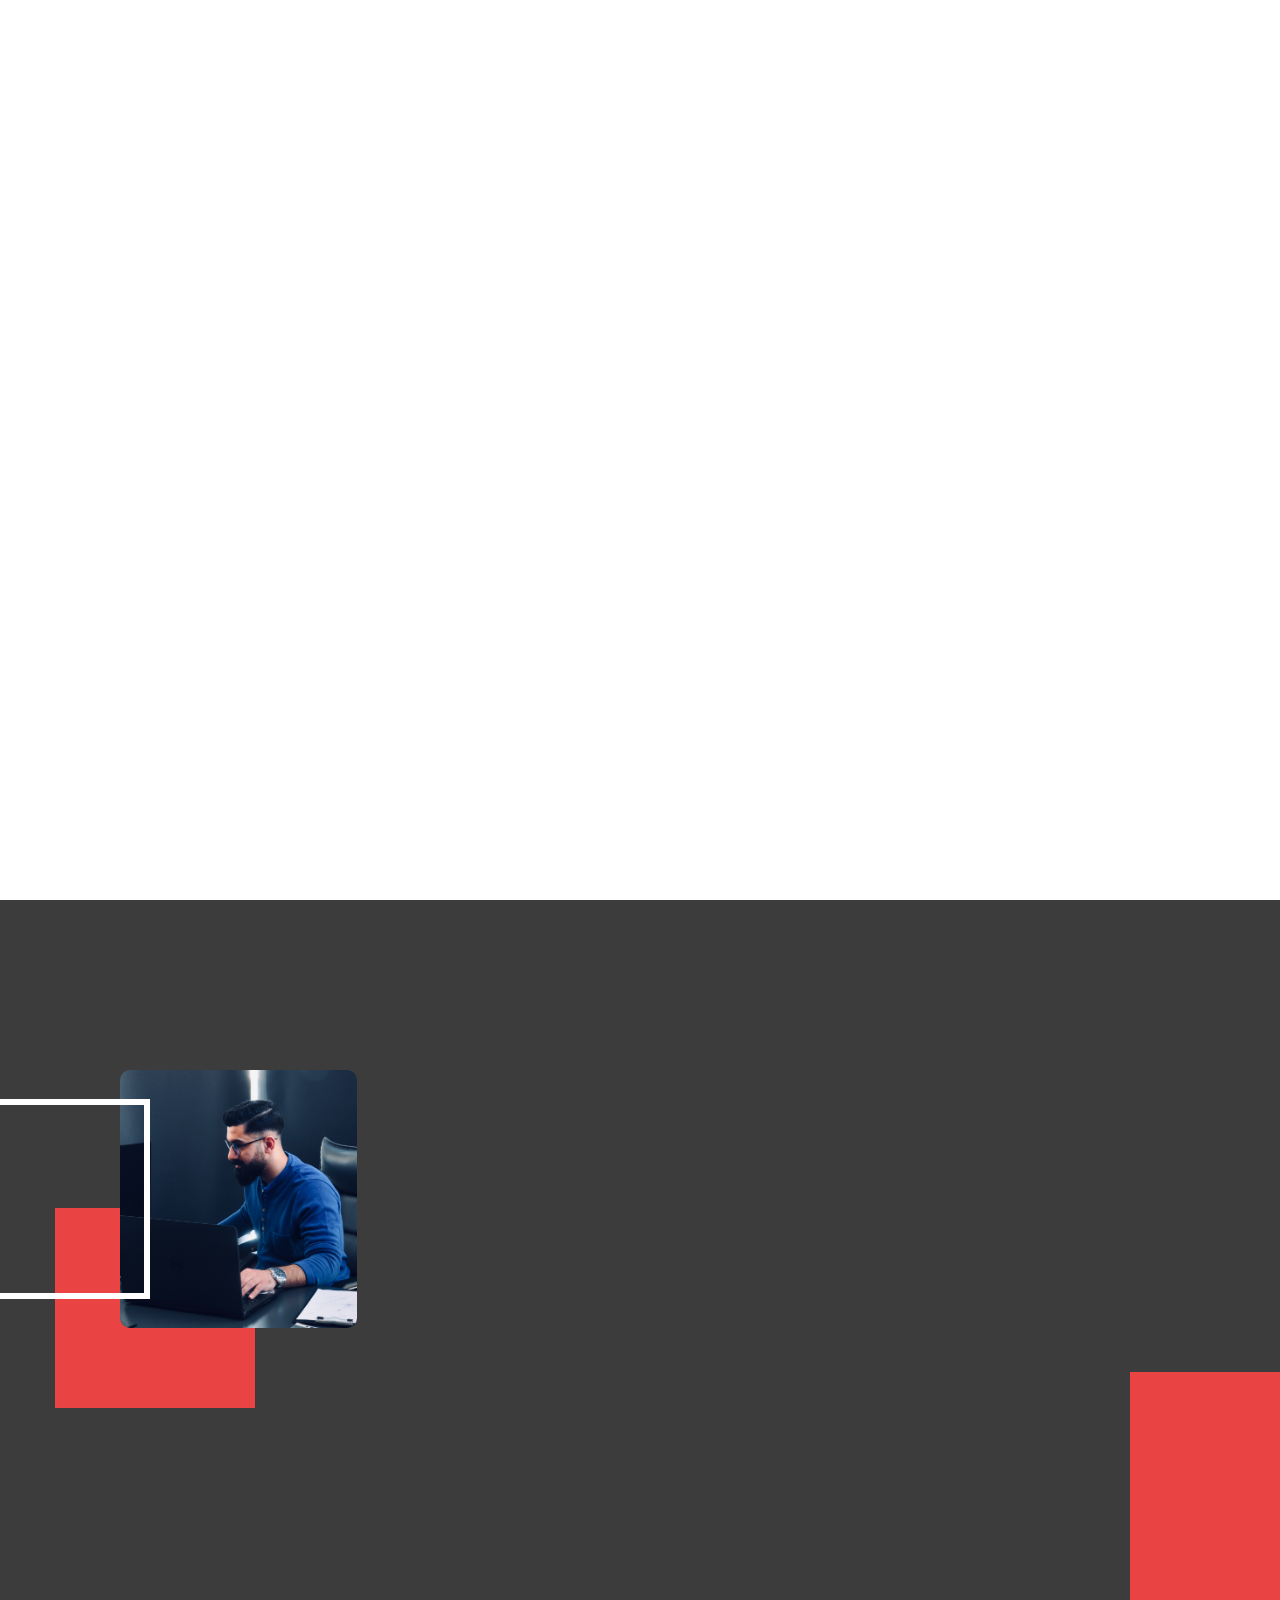
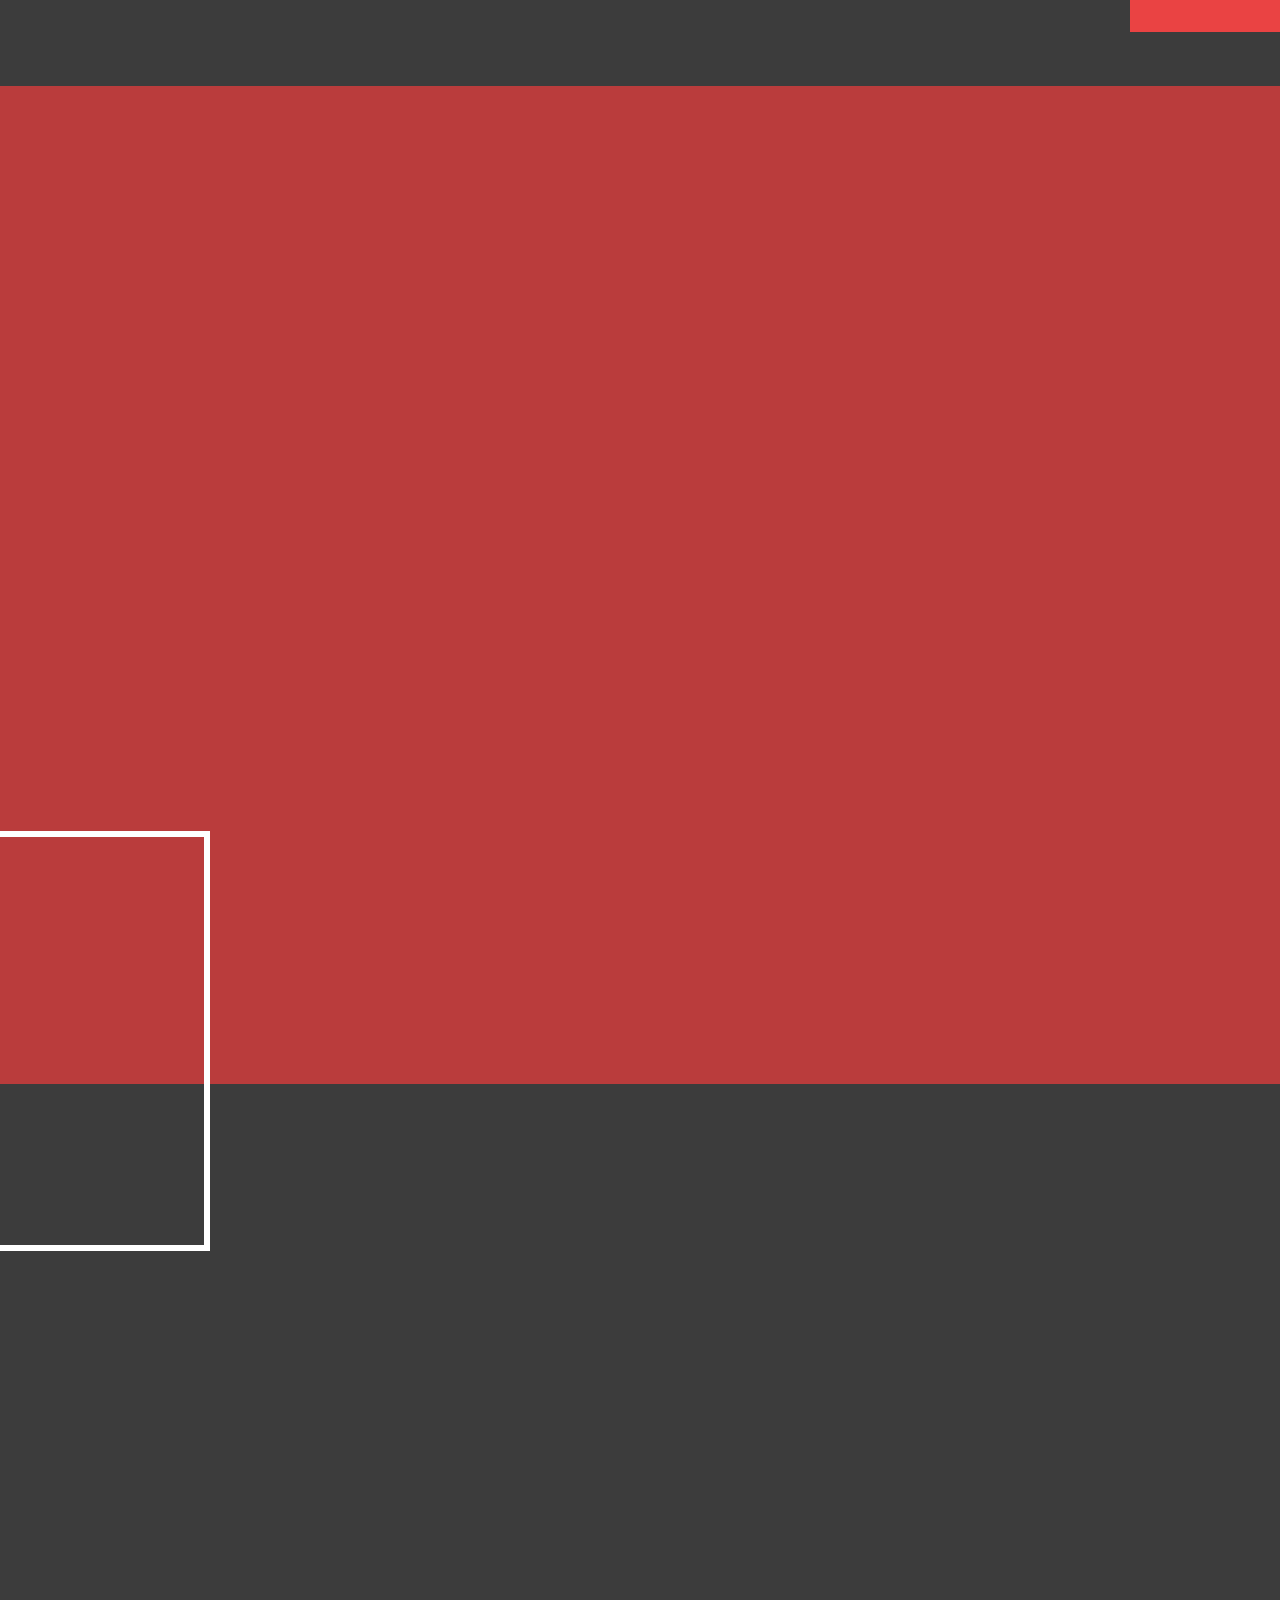
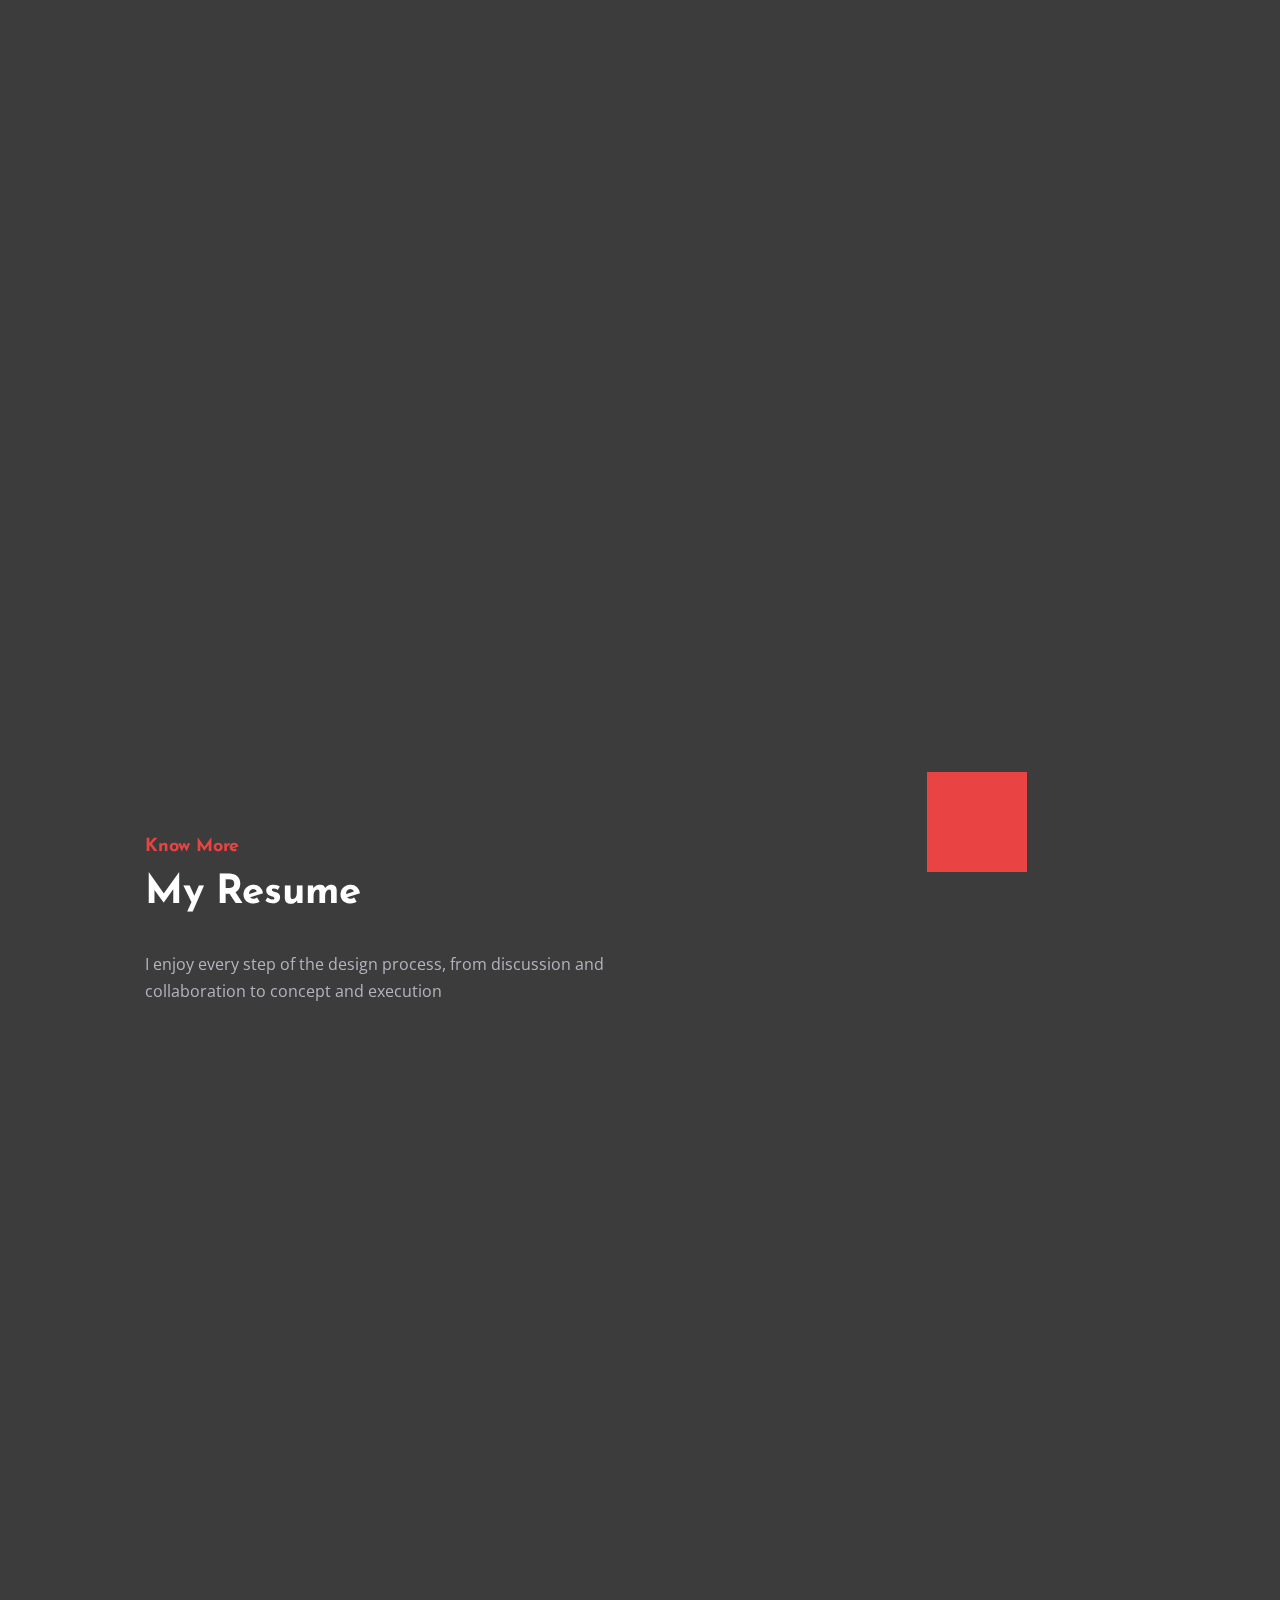
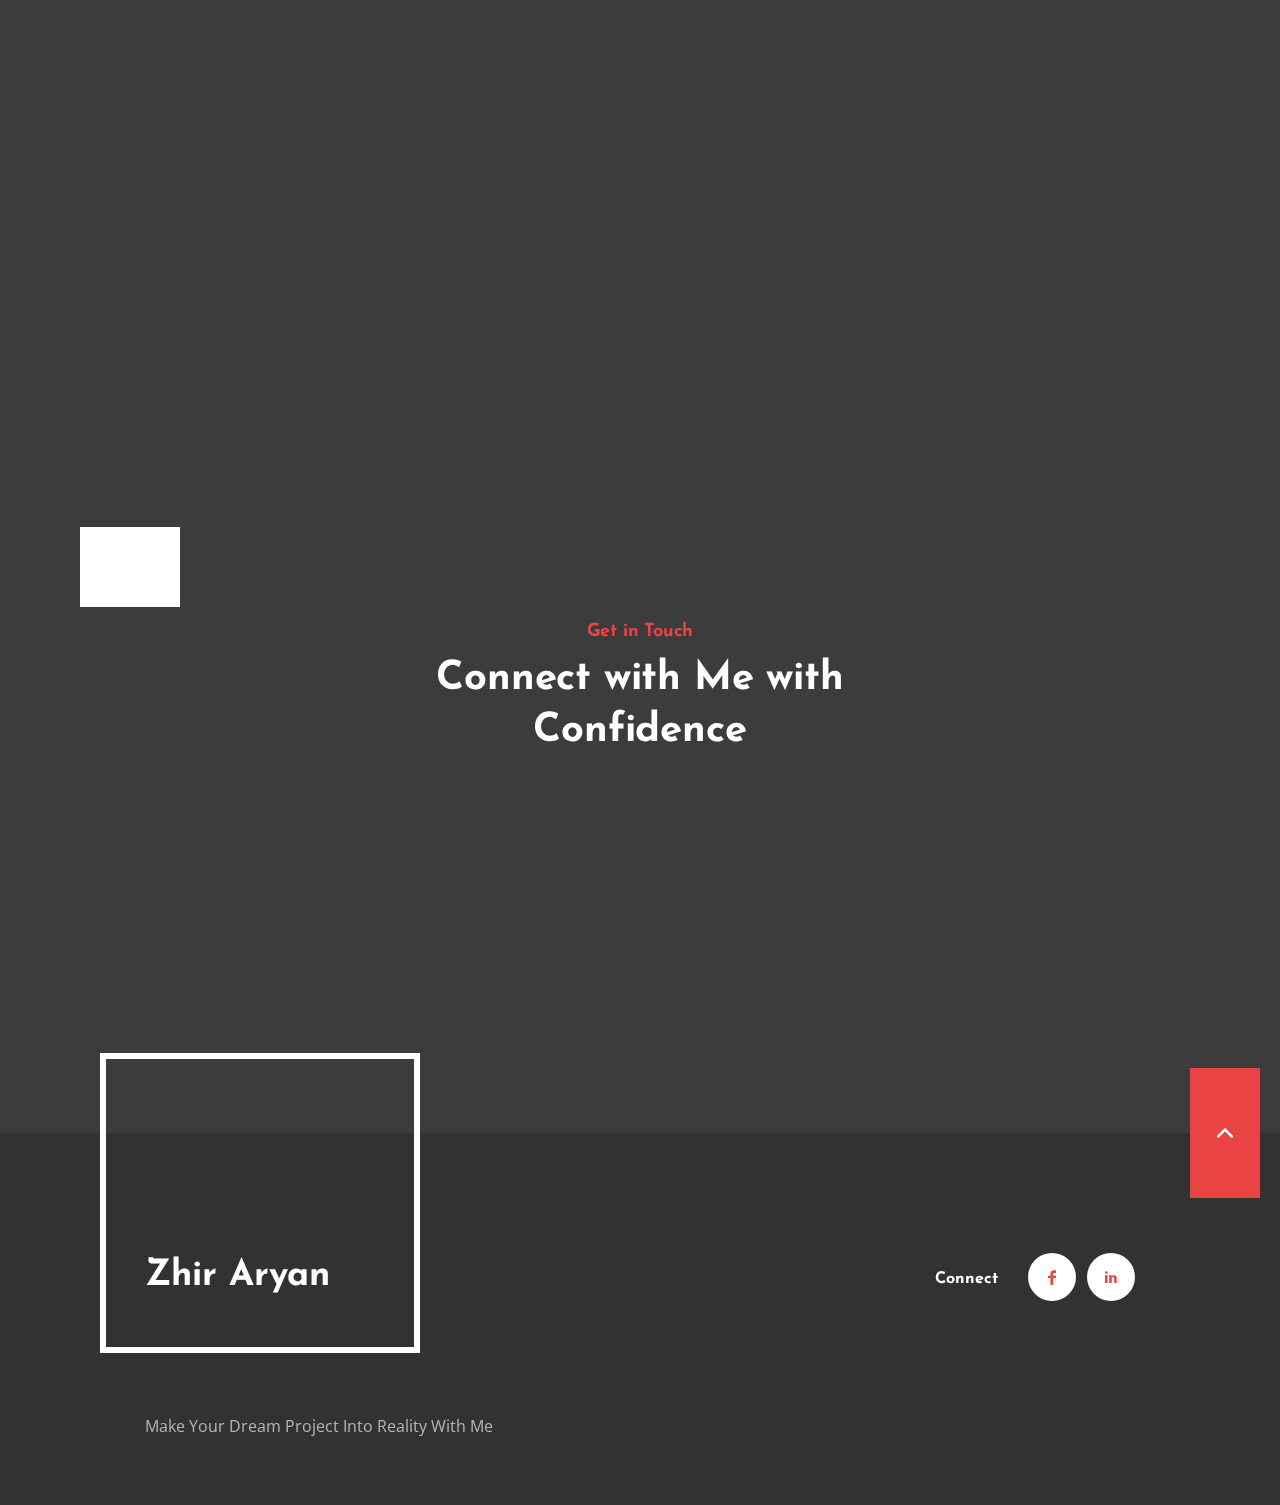
==== commit f2834f36: "project contact and experience done" ====
--- a/index.html
+++ b/index.html
@@ -85,8 +85,8 @@
                             <li class="current"><a href="#home">Home</a></li>
                             <li><a href="#about">About</a></li>
                             <li><a href="#portfolio">Portfolio</a></li>
-                            <li><a href="#service">Service</a></li>
-                            <li><a href="#testimonial">Testimonial</a></li>
+                            <!-- <li><a href="#service">Service</a></li>
+                            <li><a href="#testimonial">Testimonial</a></li> -->
                             <!-- <li><a href="#blog">Blog</a></li> -->
                             <li><a href="#contact">Contact</a></li>
                         </ul>
@@ -110,8 +110,8 @@
                                 <li class="current"><a href="#home">Home</a></li>
                                 <li><a href="#about">About</a></li>
                                 <li><a href="#portfolio">Portfolio</a></li>
-                                <li><a href="#service">Service</a></li>
-                                <li><a href="#testimonial">Testimonial</a></li>
+                                <!-- <li><a href="#service">Service</a></li> -->
+                                <!-- <li><a href="#testimonial">Testimonial</a></li> -->
                                 <!-- <li><a href="#blog">Blog</a></li> -->
                                 <li><a href="#contact">Contact</a></li>
                             </ul>
@@ -131,12 +131,12 @@
                                 <h3 class="name">Zhir</h3>
                                 <div class="job">
                                     <span class="cd-headline rotate-1 pad">
-                                        <!-- ANIMATE TEXT VALUES: zoom, rotate-1, letters type, letters rotate-2, loading-bar, slide, clip, letters rotate-3, letters scale, push,  -->
                                         <span class="blc">Creative</span>
                                         <span class="cd-words-wrapper">
                                             <b class="is-visible">Programer</b>
                                             <b>Developer</b>
                                             <b>Freelancer</b>
+                                            <b>Engineer</b>
                                         </span>
                                     </span>
                                 </div>
@@ -227,7 +227,7 @@
                     <div class="socials">
                         <ul>
                             <li>
-                                <a href="#"
+                                <a target="_blank" rel="noopener" href="https://www.facebook.com/zhir.aryan"
                                     ><img class="svg" src="img/svg/social/facebook.svg" alt=""
                                 /></a>
                             </li>
@@ -237,9 +237,8 @@
                 /></a>
               </li> -->
                             <li>
-                                <a href="#"
-                                    ><img class="svg" src="img/svg/social/instagram.svg" alt=""
-                                /></a>
+                                                                            <a target="_blank" rel="noopener" href="https://www.linkedin.com/in/zhir-aryan-0540a623a/"><i class="icon-linkedin-3"></i></a>
+
                             </li>
                         </ul>
                     </div>
@@ -257,7 +256,7 @@
                         <div class="left">
                             <div class="image">
                                 <img src="img/thumbs/45-49.jpg" alt="" />
-                                <div class="main" data-img-url="img/about/1.jpg"></div>
+                                <div class="main" data-img-url="img/hero/z4.jpg"></div>
                                 <span
                                     class="square moving_effect"
                                     data-direction="y"
@@ -290,7 +289,7 @@
                                 </p>
                                 <p>
                                     With 3 years experience as a professional JavaScript Developer
-                                    and Cyber Security Specialst, I have acquired the skills and
+                                    and Cyber Security Specialist, I have acquired the skills and
                                     knowledge necessary to make your project a success.
                                 </p>
                             </div>
@@ -309,7 +308,7 @@
                         <div class="right">
                             <div class="image">
                                 <img src="img/thumbs/41-61.jpg" alt="" />
-                                <div class="main" data-img-url="img/about/2.jpg"></div>
+                                <div class="main" data-img-url="img/hero/z5.jpg"></div>
                                 <div
                                     class="square moving_effect"
                                     data-direction="x"
@@ -394,32 +393,30 @@
                         <div class="portfolio_filter">
                             <ul>
                                 <li><a href="#" class="current" data-filter="*">All</a></li>
-                                <li><a href="#" data-filter=".vimeo">Vimeo</a></li>
-                                <li><a href="#" data-filter=".youtube">Youtube</a></li>
-                                <li><a href="#" data-filter=".soundcloud">Soundcloud</a></li>
-                                <li><a href="#" data-filter=".image">Image</a></li>
-                                <li><a href="#" data-filter=".detail">Detail</a></li>
+                                <li><a href="#" data-filter=".company">Companies</a></li>
+                                <li><a href="#" data-filter=".dbms">DBMS</a></li>
+                                <li><a href="#" data-filter=".clinic">Clinics</a></li>
+                                <li><a href="#" data-filter=".organization">Organizations</a></li>
+                                <li><a href="#" data-filter=".ecommerce">E-commerce</a></li>
                             </ul>
                         </div>
                         <div class="portfolio_list">
                             <ul class="gallery_zoom">
-                                
-                              
-                                
-                                <li class="image">
+                   
+                                <li class="clinic">
                                     <div class="list_inner">
                                         <div class="image">
                                             <img src="img/thumbs/1-1.jpg" alt="" />
                                             <div
                                                 class="main"
-                                                data-img-url="img/portfolio/4.jpg"
+                                                data-img-url="img/portfolio/ro.PNG"
                                             ></div>
                                         </div>
                                         <div class="overlay"></div>
                                         <img class="svg" src="img/svg/text.svg" alt="" />
                                         <div class="details">
-                                            <span>Detail</span>
-                                            <h3>Hippie Sabotage</h3>
+                                             <!-- <span>Detail</span> -->
+                                            <h3>Rooh Al Hayat</h3>
                                         </div>
                                         <a class="aali_tm_full_link portfolio_popup" href="#"></a>
 
@@ -428,63 +425,29 @@
                                                 <div class="main_details">
                                                     <div class="textbox">
                                                         <p>
-                                                            We live in a world where we need to move
-                                                            quickly and iterate on our ideas as
-                                                            flexibly as possible. Building mockups
-                                                            strikes the ideal balance ease of
-                                                            modification.
+                                                          Spirit of Life Centers from Dr. Ahmed Al-Salihi Medical Group for the treatment of infertility and IVF and determination of the sex of the fetus. With the long experience of distinguished Jordanian and Iraqi cadres and laboratories working with the latest advanced international medical devices, the dream of motherhood has become easy to achieve in the Spirit of Life centers that include the best fertility experts and the highest success rates.
                                                         </p>
                                                         <p>
-                                                            Mockups are useful both for the creative
-                                                            phase of the project - for instance when
-                                                            you're trying to figure out your user
-                                                            flows or the proper visual hierarchy -
-                                                            and the production phase when they will
-                                                            represent the target product.
+                                                            Website Created With React.js for the front-end and Node.js for the backend with the help of MySql Database.
                                                         </p>
                                                     </div>
                                                     <div class="detailbox">
                                                         <ul>
                                                             <li>
                                                                 <span class="first">Client</span>
-                                                                <span>Alvaro Morata</span>
+                                                                <span>Rooh Al Hayat Clinic</span>
                                                             </li>
                                                             <li>
                                                                 <span class="first">Category</span>
-                                                                <span><a href="#">Detail</a></span>
-                                                            </li>
-                                                            <li>
-                                                                <span class="first">Date</span>
-                                                                <span>March 07, 2021</span>
-                                                            </li>
-                                                            <li>
-                                                                <span class="first">Share</span>
-                                                                <ul class="share">
-                                                                    <li>
-                                                                        <a href="#"
-                                                                            ><img
-                                                                                class="svg"
-                                                                                src="img/svg/social/facebook.svg"
-                                                                                alt=""
-                                                                        /></a>
-                                                                    </li>
-                                                                    <li>
-                                                                        <a href="#"
-                                                                            ><img
-                                                                                class="svg"
-                                                                                src="img/svg/social/twitter.svg"
-                                                                                alt=""
-                                                                        /></a>
-                                                                    </li>
-                                                                    <li>
-                                                                        <a href="#"
-                                                                            ><img
-                                                                                class="svg"
-                                                                                src="img/svg/social/instagram.svg"
-                                                                                alt=""
-                                                                        /></a>
-                                                                    </li>
-                                                                </ul>
+                                                                <span><a href="#!">Clinic</a></span>
+                                                            </li>
+                                                             <li>
+                                                                <span class="first">Language</span>
+                                                                <span><a href="#!">Arabic & Kurdish</a></span>
+                                                            </li>
+                                                            <li>
+                                                                <span class="first">Link</span>
+                                                                <span><a target="_blank" rel="noopener"  href="https://roohalhayat.com/" >roohalhayat.com</a></span>
                                                             </li>
                                                         </ul>
                                                     </div>
@@ -500,35 +463,21 @@
                                                                     />
                                                                     <div
                                                                         class="main"
-                                                                        data-img-url="img/portfolio/1.jpg"
-                                                                    ></div>
-                                                                </div>
-                                                            </div>
-                                                        </li>
-                                                        <li>
-                                                            <div class="list_inner">
-                                                                <div class="my_image">
-                                                                    <img
-                                                                        src="img/thumbs/4-2.jpg"
-                                                                        alt=""
-                                                                    />
-                                                                    <div
-                                                                        class="main"
-                                                                        data-img-url="img/portfolio/2.jpg"
-                                                                    ></div>
-                                                                </div>
-                                                            </div>
-                                                        </li>
-                                                        <li>
-                                                            <div class="list_inner">
-                                                                <div class="my_image">
-                                                                    <img
-                                                                        src="img/thumbs/4-2.jpg"
-                                                                        alt=""
-                                                                    />
-                                                                    <div
-                                                                        class="main"
-                                                                        data-img-url="img/portfolio/3.jpg"
+                                                                        data-img-url="img/portfolio/ro2.PNG"
+                                                                    ></div>
+                                                                </div>
+                                                            </div>
+                                                        </li>
+                                                       <li>
+                                                            <div class="list_inner">
+                                                                <div class="my_image">
+                                                                    <img
+                                                                        src="img/thumbs/4-2.jpg"
+                                                                        alt=""
+                                                                    />
+                                                                    <div
+                                                                        class="main"
+                                                                        data-img-url="img/portfolio/ro3.PNG"
                                                                     ></div>
                                                                 </div>
                                                             </div>
@@ -540,20 +489,21 @@
                                     </div>
                                 </li>
                            
-                                <li class="detail">
+
+                                <li class="clinic">
                                     <div class="list_inner">
                                         <div class="image">
                                             <img src="img/thumbs/1-1.jpg" alt="" />
                                             <div
                                                 class="main"
-                                                data-img-url="img/portfolio/6.jpg"
+                                                data-img-url="img/portfolio/az.PNG"
                                             ></div>
                                         </div>
                                         <div class="overlay"></div>
                                         <img class="svg" src="img/svg/text.svg" alt="" />
                                         <div class="details">
-                                            <span>Detail</span>
-                                            <h3>Good Present</h3>
+                                             <!-- <span>Detail</span> -->
+                                            <h3>Dr.Azad Hassan / Neurologist</h3>
                                         </div>
                                         <a class="aali_tm_full_link portfolio_popup" href="#"></a>
 
@@ -562,63 +512,29 @@
                                                 <div class="main_details">
                                                     <div class="textbox">
                                                         <p>
-                                                            We live in a world where we need to move
-                                                            quickly and iterate on our ideas as
-                                                            flexibly as possible. Building mockups
-                                                            strikes the ideal balance ease of
-                                                            modification.
+Specialist (Doctorate - Master) in Neurological Diseases
                                                         </p>
                                                         <p>
-                                                            Mockups are useful both for the creative
-                                                            phase of the project - for instance when
-                                                            you're trying to figure out your user
-                                                            flows or the proper visual hierarchy -
-                                                            and the production phase when they will
-                                                            represent the target product.
+                                                            Website Created With React.js for the front-end and Node.js for the backend with the help of MySql Database.
                                                         </p>
                                                     </div>
                                                     <div class="detailbox">
                                                         <ul>
                                                             <li>
                                                                 <span class="first">Client</span>
-                                                                <span>Alvaro Morata</span>
+                                                                <span>Dr.Azad Hassan</span>
                                                             </li>
                                                             <li>
                                                                 <span class="first">Category</span>
-                                                                <span><a href="#">Detail</a></span>
-                                                            </li>
-                                                            <li>
-                                                                <span class="first">Date</span>
-                                                                <span>March 07, 2021</span>
-                                                            </li>
-                                                            <li>
-                                                                <span class="first">Share</span>
-                                                                <ul class="share">
-                                                                    <li>
-                                                                        <a href="#"
-                                                                            ><img
-                                                                                class="svg"
-                                                                                src="img/svg/social/facebook.svg"
-                                                                                alt=""
-                                                                        /></a>
-                                                                    </li>
-                                                                    <li>
-                                                                        <a href="#"
-                                                                            ><img
-                                                                                class="svg"
-                                                                                src="img/svg/social/twitter.svg"
-                                                                                alt=""
-                                                                        /></a>
-                                                                    </li>
-                                                                    <li>
-                                                                        <a href="#"
-                                                                            ><img
-                                                                                class="svg"
-                                                                                src="img/svg/social/instagram.svg"
-                                                                                alt=""
-                                                                        /></a>
-                                                                    </li>
-                                                                </ul>
+                                                                <span><a href="#!">Clinic</a></span>
+                                                            </li>
+                                                             <li>
+                                                                <span class="first">Language</span>
+                                                                <span><a href="#!">English & Arabic & Kurdish</a></span>
+                                                            </li>
+                                                            <li>
+                                                                <span class="first">Link</span>
+                                                                <span><a target="_blank" rel="noopener"  href="https://azadhasan.com/" >azadhasan.com</a></span>
                                                             </li>
                                                         </ul>
                                                     </div>
@@ -634,11 +550,84 @@
                                                                     />
                                                                     <div
                                                                         class="main"
-                                                                        data-img-url="img/portfolio/1.jpg"
-                                                                    ></div>
-                                                                </div>
-                                                            </div>
-                                                        </li>
+                                                                        data-img-url="img/portfolio/az2.PNG"
+                                                                    ></div>
+                                                                </div>
+                                                            </div>
+                                                        </li>
+                                                       <li>
+                                                            <div class="list_inner">
+                                                                <div class="my_image">
+                                                                    <img
+                                                                        src="img/thumbs/4-2.jpg"
+                                                                        alt=""
+                                                                    />
+                                                                    <div
+                                                                        class="main"
+                                                                        data-img-url="img/portfolio/az3.PNG"
+                                                                    ></div>
+                                                                </div>
+                                                            </div>
+                                                        </li>
+                                                    </ul>
+                                                </div>
+                                            </div>
+                                        </div>
+                                    </div>
+                                </li>
+
+
+                                                                <li class="company">
+                                    <div class="list_inner">
+                                        <div class="image">
+                                            <img src="img/thumbs/1-1.jpg" alt="" />
+                                            <div
+                                                class="main"
+                                                data-img-url="img/portfolio/og.PNG"
+                                            ></div>
+                                        </div>
+                                        <div class="overlay"></div>
+                                        <img class="svg" src="img/svg/text.svg" alt="" />
+                                        <div class="details">
+                                             <!-- <span>Detail</span> -->
+                                            <h3>Online Guard Company</h3>
+                                        </div>
+                                        <a class="aali_tm_full_link portfolio_popup" href="#"></a>
+
+                                        <div class="hidden_content">
+                                            <div class="popup_details">
+                                                <div class="main_details">
+                                                    <div class="textbox">
+                                                        <p>
+Online Guard is the first company in Kurdistan and Iraq to provide Cybersecurity services and solutions
+they own (ISO) certifications in Information Technology and own licenses from the British, Iraqi and Kurdistan’s governments to have the honor of protecting our citizens and their data from potential threats.                                                        </p>
+                                                        <p>
+                                                            Website Created With Next.js .
+                                                        </p>
+                                                    </div>
+                                                    <div class="detailbox">
+                                                        <ul>
+                                                            <li>
+                                                                <span class="first">Client</span>
+                                                                <span>Online Guard</span>
+                                                            </li>
+                                                            <li>
+                                                                <span class="first">Category</span>
+                                                                <span><a href="#!">Company</a></span>
+                                                            </li>
+                                                             <li>
+                                                                <span class="first">Language</span>
+                                                                <span><a href="#!">English & Arabic & Kurdish</a></span>
+                                                            </li>
+                                                            <li>
+                                                                <span class="first">Link</span>
+                                                                <span><a target="_blank" rel="noopener"  href="https://www.onlineguard.krd/" >onlineguard.krd</a></span>
+                                                            </li>
+                                                        </ul>
+                                                    </div>
+                                                </div>
+                                                <div class="additional_images">
+                                                    <ul>
                                                         <li>
                                                             <div class="list_inner">
                                                                 <div class="my_image">
@@ -648,11 +637,82 @@
                                                                     />
                                                                     <div
                                                                         class="main"
-                                                                        data-img-url="img/portfolio/2.jpg"
-                                                                    ></div>
-                                                                </div>
-                                                            </div>
-                                                        </li>
+                                                                        data-img-url="img/portfolio/og2.PNG"
+                                                                    ></div>
+                                                                </div>
+                                                            </div>
+                                                        </li>
+                                                       <li>
+                                                            <div class="list_inner">
+                                                                <div class="my_image">
+                                                                    <img
+                                                                        src="img/thumbs/4-2.jpg"
+                                                                        alt=""
+                                                                    />
+                                                                    <div
+                                                                        class="main"
+                                                                        data-img-url="img/portfolio/og3.PNG"
+                                                                    ></div>
+                                                                </div>
+                                                            </div>
+                                                        </li>
+                                                    </ul>
+                                                </div>
+                                            </div>
+                                        </div>
+                                    </div>
+                                </li>
+
+
+                                                                <li class="company">
+                                    <div class="list_inner">
+                                        <div class="image">
+                                            <img src="img/thumbs/1-1.jpg" alt="" />
+                                            <div
+                                                class="main"
+                                                data-img-url="img/portfolio/red.PNG"
+                                            ></div>
+                                        </div>
+                                        <div class="overlay"></div>
+                                        <img class="svg" src="img/svg/text.svg" alt="" />
+                                        <div class="details">
+                                             <!-- <span>Detail</span> -->
+                                            <h3>Red Code Company</h3>
+                                        </div>
+                                        <a class="aali_tm_full_link portfolio_popup" href="#"></a>
+
+                                        <div class="hidden_content">
+                                            <div class="popup_details">
+                                                <div class="main_details">
+                                                    <div class="textbox">
+                                                        <p>RedCode group is a group of designers, web developers, security researchers, and database designers. The group operates different local and international projects.                                                      </p>
+                                                        <p>
+                                                            Website Created With Next.js.
+                                                        </p>
+                                                    </div>
+                                                    <div class="detailbox">
+                                                        <ul>
+                                                            <li>
+                                                                <span class="first">Client</span>
+                                                                <span>Red Code</span>
+                                                            </li>
+                                                            <li>
+                                                                <span class="first">Category</span>
+                                                                <span><a href="#!">Company</a></span>
+                                                            </li>
+                                                             <li>
+                                                                <span class="first">Language</span>
+                                                                <span><a href="#!">English & Kurdish</a></span>
+                                                            </li>
+                                                            <li>
+                                                                <span class="first">Link</span>
+                                                                <span><a target="_blank" rel="noopener"  href="https://redcode-next.vercel.app/" >redcode.krd</a></span>
+                                                            </li>
+                                                        </ul>
+                                                    </div>
+                                                </div>
+                                                <div class="additional_images">
+                                                    <ul>
                                                         <li>
                                                             <div class="list_inner">
                                                                 <div class="my_image">
@@ -662,11 +722,714 @@
                                                                     />
                                                                     <div
                                                                         class="main"
-                                                                        data-img-url="img/portfolio/3.jpg"
-                                                                    ></div>
-                                                                </div>
-                                                            </div>
-                                                        </li>
+                                                                        data-img-url="img/portfolio/red2.PNG"
+                                                                    ></div>
+                                                                </div>
+                                                            </div>
+                                                        </li>
+                                                       <li>
+                                                            <div class="list_inner">
+                                                                <div class="my_image">
+                                                                    <img
+                                                                        src="img/thumbs/4-2.jpg"
+                                                                        alt=""
+                                                                    />
+                                                                    <div
+                                                                        class="main"
+                                                                        data-img-url="img/portfolio/red3.PNG"
+                                                                    ></div>
+                                                                </div>
+                                                            </div>
+                                                        </li>
+                                                    </ul>
+                                                </div>
+                                            </div>
+                                        </div>
+                                    </div>
+                                </li>
+
+
+                                
+                                                                <li class="dbms">
+                                    <div class="list_inner">
+                                        <div class="image">
+                                            <img src="img/thumbs/1-1.jpg" alt="" />
+                                            <div
+                                                class="main"
+                                                data-img-url="img/portfolio/bio.PNG"
+                                            ></div>
+                                        </div>
+                                        <div class="overlay"></div>
+                                        <img class="svg" src="img/svg/text.svg" alt="" />
+                                        <div class="details">
+                                             <!-- <span>Detail</span> -->
+                                            <h3>Biotech Admin Panel</h3>
+                                        </div>
+                                        <a class="aali_tm_full_link portfolio_popup" href="#"></a>
+
+                                        <div class="hidden_content">
+                                            <div class="popup_details">
+                                                <div class="main_details">
+                                                    <div class="textbox">
+                                                        <p>This Admin Panel is using by Biotech Employers for adding products,viewing all orders , adding more drug stores to the website and much more.                                                      </p>
+                                                        <p>
+                                                            Database Management System Created With React.js , node.js and MongoDB.
+                                                        </p>
+                                                    </div>
+                                                    <div class="detailbox">
+                                                        <ul>
+                                                            <li>
+                                                                <span class="first">Client</span>
+                                                                <span>Biotech</span>
+                                                            </li>
+                                                            <li>
+                                                                <span class="first">Category</span>
+                                                                <span><a href="#!">DBMS</a></span>
+                                                            </li>
+                                                             <li>
+                                                                <span class="first">Language</span>
+                                                                <span><a href="#!">Arabic & Kurdish</a></span>
+                                                            </li>
+                                                            <li>
+                                                                <span class="first">Link</span>
+                                                                <span><a   href="#!" >Only For Admins</a></span>
+                                                            </li>
+                                                        </ul>
+                                                    </div>
+                                                </div>
+                                                <div class="additional_images">
+                                                    <ul>
+                                                        <li>
+                                                            <div class="list_inner">
+                                                                <div class="my_image">
+                                                                    <img
+                                                                        src="img/thumbs/4-2.jpg"
+                                                                        alt=""
+                                                                    />
+                                                                    <div
+                                                                        class="main"
+                                                                        data-img-url="img/portfolio/bio2.PNG"
+                                                                    ></div>
+                                                                </div>
+                                                            </div>
+                                                        </li>
+                                                       <li>
+                                                            <div class="list_inner">
+                                                                <div class="my_image">
+                                                                    <img
+                                                                        src="img/thumbs/4-2.jpg"
+                                                                        alt=""
+                                                                    />
+                                                                    <div
+                                                                        class="main"
+                                                                        data-img-url="img/portfolio/bio3.PNG"
+                                                                    ></div>
+                                                                </div>
+                                                            </div>
+                                                        </li>
+                                                    </ul>
+                                                </div>
+                                            </div>
+                                        </div>
+                                    </div>
+                                </li>
+
+                        <li class="ecommerce">
+                                    <div class="list_inner">
+                                        <div class="image">
+                                            <img src="img/thumbs/1-1.jpg" alt="" />
+                                            <div
+                                                class="main"
+                                                data-img-url="img/portfolio/bt.PNG"
+                                            ></div>
+                                        </div>
+                                        <div class="overlay"></div>
+                                        <img class="svg" src="img/svg/text.svg" alt="" />
+                                        <div class="details">
+                                             <!-- <span>Detail</span> -->
+                                            <h3>Biotech E-commerce Website</h3>
+                                        </div>
+                                        <a class="aali_tm_full_link portfolio_popup" href="#"></a>
+
+                                        <div class="hidden_content">
+                                            <div class="popup_details">
+                                                <div class="main_details">
+                                                    <div class="textbox">
+                                                        <p>Biotech is an E-commerce website for all Iraqi drug stores. It has more than 600 products from 15+ brands. The drug stores will order their products on the website, and they will be delivered at the store.                    </p>
+                                                        <p>
+                                                            Website Created With React.js , node.js and MongoDB.
+                                                        </p>
+                                                    </div>
+                                                    <div class="detailbox">
+                                                        <ul>
+                                                            <li>
+                                                                <span class="first">Client</span>
+                                                                <span>Biotech</span>
+                                                            </li>
+                                                            <li>
+                                                                <span class="first">Category</span>
+                                                                <span><a href="#!">Company</a></span>
+                                                            </li>
+                                                             <li>
+                                                                <span class="first">Language</span>
+                                                                <span><a href="#!">Arabic & Kurdish</a></span>
+                                                            </li>
+                                                            <li>
+                                                                <span class="first">Link</span>
+                                                                <span><a  target="_blank" rel="noopener"  href="https://biotechiraq.com/" >Biotechiraq.com</a></span>
+                                                            </li>
+                                                        </ul>
+                                                    </div>
+                                                </div>
+                                                <div class="additional_images">
+                                                    <ul>
+                                                        <li>
+                                                            <div class="list_inner">
+                                                                <div class="my_image">
+                                                                    <img
+                                                                        src="img/thumbs/4-2.jpg"
+                                                                        alt=""
+                                                                    />
+                                                                    <div
+                                                                        class="main"
+                                                                        data-img-url="img/portfolio/bt2.PNG"
+                                                                    ></div>
+                                                                </div>
+                                                            </div>
+                                                        </li>
+                                                       <li>
+                                                            <div class="list_inner">
+                                                                <div class="my_image">
+                                                                    <img
+                                                                        src="img/thumbs/4-2.jpg"
+                                                                        alt=""
+                                                                    />
+                                                                    <div
+                                                                        class="main"
+                                                                        data-img-url="img/portfolio/bt3.PNG"
+                                                                    ></div>
+                                                                </div>
+                                                            </div>
+                                                        </li>
+                                                    </ul>
+                                                </div>
+                                            </div>
+                                        </div>
+                                    </div>
+                                </li>
+
+                                     <li class="organization">
+                                    <div class="list_inner">
+                                        <div class="image">
+                                            <img src="img/thumbs/1-1.jpg" alt="" />
+                                            <div
+                                                class="main"
+                                                data-img-url="img/portfolio/hl.PNG"
+                                            ></div>
+                                        </div>
+                                        <div class="overlay"></div>
+                                        <img class="svg" src="img/svg/text.svg" alt="" />
+                                        <div class="details">
+                                             <!-- <span>Detail</span> -->
+                                            <h3>Heartland Alliance International-Iraq</h3>
+                                        </div>
+                                        <a class="aali_tm_full_link portfolio_popup" href="#"></a>
+
+                                        <div class="hidden_content">
+                                            <div class="popup_details">
+                                                <div class="main_details">
+                                                    <div class="textbox">
+                                                        <p>Heartland Alliance International (HAI) has been working in Iraq since 2004, helping victims of human rights abuses heal and obtain justice, and building the capacity of Iraqi human rights activists and organizations.            </p>
+                                                        <p>
+                                                            Website Created With React.js , node.js and MongoDB.
+                                                        </p>
+                                                    </div>
+                                                    <div class="detailbox">
+                                                        <ul>
+                                                            <li>
+                                                                <span class="first">Client</span>
+                                                                <span>Heartland organization</span>
+                                                            </li>
+                                                            <li>
+                                                                <span class="first">Category</span>
+                                                                <span><a href="#!">organization</a></span>
+                                                            </li>
+                                                             <li>
+                                                                <span class="first">Language</span>
+                                                                <span><a href="#!">English & Arabic</a></span>
+                                                            </li>
+                                                            <li>
+                                                                <span class="first">Link</span>
+                                                                <span><a  target="_blank" rel="noopener"  href="https://cccht.org/" >cccht.com</a></span>
+                                                            </li>
+                                                        </ul>
+                                                    </div>
+                                                </div>
+                                                <div class="additional_images">
+                                                    <ul>
+                                                        <li>
+                                                            <div class="list_inner">
+                                                                <div class="my_image">
+                                                                    <img
+                                                                        src="img/thumbs/4-2.jpg"
+                                                                        alt=""
+                                                                    />
+                                                                    <div
+                                                                        class="main"
+                                                                        data-img-url="img/portfolio/hl2.PNG"
+                                                                    ></div>
+                                                                </div>
+                                                            </div>
+                                                        </li>
+                                                       <li>
+                                                            <div class="list_inner">
+                                                                <div class="my_image">
+                                                                    <img
+                                                                        src="img/thumbs/4-2.jpg"
+                                                                        alt=""
+                                                                    />
+                                                                    <div
+                                                                        class="main"
+                                                                        data-img-url="img/portfolio/hl3.PNG"
+                                                                    ></div>
+                                                                </div>
+                                                            </div>
+                                                        </li>
+                                                    </ul>
+                                                </div>
+                                            </div>
+                                        </div>
+                                    </div>
+                                </li>
+
+                                
+                                     <li class="clinic">
+                                    <div class="list_inner">
+                                        <div class="image">
+                                            <img src="img/thumbs/1-1.jpg" alt="" />
+                                            <div
+                                                class="main"
+                                                data-img-url="img/portfolio/dr.PNG"
+                                            ></div>
+                                        </div>
+                                        <div class="overlay"></div>
+                                        <img class="svg" src="img/svg/text.svg" alt="" />
+                                        <div class="details">
+                                             <!-- <span>Detail</span> -->
+                                            <h3>Doctor Online</h3>
+                                        </div>
+                                        <a class="aali_tm_full_link portfolio_popup" href="#"></a>
+
+                                        <div class="hidden_content">
+                                            <div class="popup_details">
+                                                <div class="main_details">
+                                                    <div class="textbox">
+                                                        <p>Dr. Online is a medical application consisting of the services of Booking Doctors, requesting Medical Home services and Free consultation. they operate in Erbil, Sulaymaniyah and Duhok. Dr Online facilitates the provision of medical services and reduce pressure on healthcare system.        </p>
+                                                        <p>
+                                                            Website Created With Next.js .
+                                                        </p>
+                                                    </div>
+                                                    <div class="detailbox">
+                                                        <ul>
+                                                            <li>
+                                                                <span class="first">Client</span>
+                                                                <span>Doctor Online</span>
+                                                            </li>
+                                                            <li>
+                                                                <span class="first">Category</span>
+                                                                <span><a href="#!">Company & Application</a></span>
+                                                            </li>
+                                                             <li>
+                                                                <span class="first">Language</span>
+                                                                <span><a href="#!">English & Arabic & Kurdish</a></span>
+                                                            </li>
+                                                            <li>
+                                                                <span class="first">Link</span>
+                                                                <span><a  target="_blank" rel="noopener"  href="https://dr-online-nextjs.vercel.app/" >dronline.com</a></span>
+                                                            </li>
+                                                        </ul>
+                                                    </div>
+                                                </div>
+                                                <div class="additional_images">
+                                                    <ul>
+                                                        <li>
+                                                            <div class="list_inner">
+                                                                <div class="my_image">
+                                                                    <img
+                                                                        src="img/thumbs/4-2.jpg"
+                                                                        alt=""
+                                                                    />
+                                                                    <div
+                                                                        class="main"
+                                                                        data-img-url="img/portfolio/dr2.PNG"
+                                                                    ></div>
+                                                                </div>
+                                                            </div>
+                                                        </li>
+                                                       <li>
+                                                            <div class="list_inner">
+                                                                <div class="my_image">
+                                                                    <img
+                                                                        src="img/thumbs/4-2.jpg"
+                                                                        alt=""
+                                                                    />
+                                                                    <div
+                                                                        class="main"
+                                                                        data-img-url="img/portfolio/dr3.PNG"
+                                                                    ></div>
+                                                                </div>
+                                                            </div>
+                                                        </li>
+                                                    </ul>
+                                                </div>
+                                            </div>
+                                        </div>
+                                    </div>
+                                </li>
+
+
+                                 
+                                     <li class="company">
+                                    <div class="list_inner">
+                                        <div class="image">
+                                            <img src="img/thumbs/1-1.jpg" alt="" />
+                                            <div
+                                                class="main"
+                                                data-img-url="img/portfolio/ad.PNG"
+                                            ></div>
+                                        </div>
+                                        <div class="overlay"></div>
+                                        <img class="svg" src="img/svg/text.svg" alt="" />
+                                        <div class="details">
+                                             <!-- <span>Detail</span> -->
+                                            <h3>Tourism With Adam</h3>
+                                        </div>
+                                        <a class="aali_tm_full_link portfolio_popup" href="#"></a>
+
+                                        <div class="hidden_content">
+                                            <div class="popup_details">
+                                                <div class="main_details">
+                                                    <div class="textbox">
+                                                        <p>Tourism With Adam is a Toursim company in iraq that provides House,Villa and Apartment for visitors of kurdistan. you can view all the list of places in the website   </p>
+                                                        <p>
+                                                            Website Created With Next.js .
+                                                        </p>
+                                                    </div>
+                                                    <div class="detailbox">
+                                                        <ul>
+                                                            <li>
+                                                                <span class="first">Client</span>
+                                                                <span>Adam Tourism</span>
+                                                            </li>
+                                                            <li>
+                                                                <span class="first">Category</span>
+                                                                <span><a href="#!">Company</a></span>
+                                                            </li>
+                                                             <li>
+                                                                <span class="first">Language</span>
+                                                                <span><a href="#!">English & Arabic & Kurdish</a></span>
+                                                            </li>
+                                                            <li>
+                                                                <span class="first">Link</span>
+                                                                <span><a  target="_blank" rel="noopener"  href="https://adam-tourism.vercel.app/" >tourismwithadam.com</a></span>
+                                                            </li>
+                                                        </ul>
+                                                    </div>
+                                                </div>
+                                                <div class="additional_images">
+                                                    <ul>
+                                                        <li>
+                                                            <div class="list_inner">
+                                                                <div class="my_image">
+                                                                    <img
+                                                                        src="img/thumbs/4-2.jpg"
+                                                                        alt=""
+                                                                    />
+                                                                    <div
+                                                                        class="main"
+                                                                        data-img-url="img/portfolio/add2.PNG"
+                                                                    ></div>
+                                                                </div>
+                                                            </div>
+                                                        </li>
+                                                       <li>
+                                                            <div class="list_inner">
+                                                                <div class="my_image">
+                                                                    <img
+                                                                        src="img/thumbs/4-2.jpg"
+                                                                        alt=""
+                                                                    />
+                                                                    <div
+                                                                        class="main"
+                                                                        data-img-url="img/portfolio/add3.PNG"
+                                                                    ></div>
+                                                                </div>
+                                                            </div>
+                                                        </li>
+                                                    </ul>
+                                                </div>
+                                            </div>
+                                        </div>
+                                    </div>
+                                </li>
+
+
+                                   <li class="dbms">
+                                    <div class="list_inner">
+                                        <div class="image">
+                                            <img src="img/thumbs/1-1.jpg" alt="" />
+                                            <div
+                                                class="main"
+                                                data-img-url="img/portfolio/car.PNG"
+                                            ></div>
+                                        </div>
+                                        <div class="overlay"></div>
+                                        <img class="svg" src="img/svg/text.svg" alt="" />
+                                        <div class="details">
+                                             <!-- <span>Detail</span> -->
+                                            <h3>Car Dealer Management System</h3>
+                                        </div>
+                                        <a class="aali_tm_full_link portfolio_popup" href="#"></a>
+
+                                        <div class="hidden_content">
+                                            <div class="popup_details">
+                                                <div class="main_details">
+                                                    <div class="textbox">
+                                                        <p>Car Dealer System is used by Car Dealer Companies, the system will help them to manage easily about the customers,cars,invoices,expenses,storage and much more   </p>
+                                                        <p>
+                                                           Admin panel Created With react.js, node.js and mySQL .
+                                                        </p>
+                                                    </div>
+                                                    <div class="detailbox">
+                                                        <ul>
+                                                            <li>
+                                                                <span class="first">Client</span>
+                                                                <span>Muzafar abdulrahman</span>
+                                                            </li>
+                                                            <li>
+                                                                <span class="first">Category</span>
+                                                                <span><a href="#!">DBMS</a></span>
+                                                            </li>
+                                                             <li>
+                                                                <span class="first">Language</span>
+                                                                <span><a href="#!">Kurdish</a></span>
+                                                            </li>
+                                                            <li>
+                                                                <span class="first">Link</span>
+                                                                <span><a    href="#!" >Demo Test Here</a></span>
+                                                            </li>
+                                                        </ul>
+                                                    </div>
+                                                </div>
+                                                <div class="additional_images">
+                                                    <ul>
+                                                        <li>
+                                                            <div class="list_inner">
+                                                                <div class="my_image">
+                                                                    <img
+                                                                        src="img/thumbs/4-2.jpg"
+                                                                        alt=""
+                                                                    />
+                                                                    <div
+                                                                        class="main"
+                                                                        data-img-url="img/portfolio/car2.PNG"
+                                                                    ></div>
+                                                                </div>
+                                                            </div>
+                                                        </li>
+                                                       <li>
+                                                            <div class="list_inner">
+                                                                <div class="my_image">
+                                                                    <img
+                                                                        src="img/thumbs/4-2.jpg"
+                                                                        alt=""
+                                                                    />
+                                                                    <div
+                                                                        class="main"
+                                                                        data-img-url="img/portfolio/car3.PNG"
+                                                                    ></div>
+                                                                </div>
+                                                            </div>
+                                                        </li>
+                                                    </ul>
+                                                </div>
+                                            </div>
+                                        </div>
+                                    </div>
+                                </li>
+
+                                 
+                                     <li class="organization">
+                                    <div class="list_inner">
+                                        <div class="image">
+                                            <img src="img/thumbs/1-1.jpg" alt="" />
+                                            <div
+                                                class="main"
+                                                data-img-url="img/portfolio/bl.PNG"
+                                            ></div>
+                                        </div>
+                                        <div class="overlay"></div>
+                                        <img class="svg" src="img/svg/text.svg" alt="" />
+                                        <div class="details">
+                                             <!-- <span>Detail</span> -->
+                                            <h3>Blnd Private Education</h3>
+                                        </div>
+                                        <a class="aali_tm_full_link portfolio_popup" href="#"></a>
+
+                                        <div class="hidden_content">
+                                            <div class="popup_details">
+                                                <div class="main_details">
+                                                    <div class="textbox">
+                                                        <p>Blnd Education is a private high school with many famous and great teachers to help the students get grades and go to great universities. </p>
+                                                        <p>
+                                                            Website Created With Next.js .
+                                                        </p>
+                                                    </div>
+                                                    <div class="detailbox">
+                                                        <ul>
+                                                            <li>
+                                                                <span class="first">Client</span>
+                                                                <span>Blnd Education</span>
+                                                            </li>
+                                                            <li>
+                                                                <span class="first">Category</span>
+                                                                <span><a href="#!">Education</a></span>
+                                                            </li>
+                                                             <li>
+                                                                <span class="first">Language</span>
+                                                                <span><a href="#!">Kurdish</a></span>
+                                                            </li>
+                                                            <li>
+                                                                <span class="first">Link</span>
+                                                                <span><a  target="_blank" rel="noopener"  href="https://www.blndeducation.com/" >blndeducation.com</a></span>
+                                                            </li>
+                                                        </ul>
+                                                    </div>
+                                                </div>
+                                                <div class="additional_images">
+                                                    <ul>
+                                                        <li>
+                                                            <div class="list_inner">
+                                                                <div class="my_image">
+                                                                    <img
+                                                                        src="img/thumbs/4-2.jpg"
+                                                                        alt=""
+                                                                    />
+                                                                    <div
+                                                                        class="main"
+                                                                        data-img-url="img/portfolio/bl2.PNG"
+                                                                    ></div>
+                                                                </div>
+                                                            </div>
+                                                        </li>
+                                                       <li>
+                                                            <div class="list_inner">
+                                                                <div class="my_image">
+                                                                    <img
+                                                                        src="img/thumbs/4-2.jpg"
+                                                                        alt=""
+                                                                    />
+                                                                    <div
+                                                                        class="main"
+                                                                        data-img-url="img/portfolio/bl3.PNG"
+                                                                    ></div>
+                                                                </div>
+                                                            </div>
+                                                        </li>
+                                                    </ul>
+                                                </div>
+                                            </div>
+                                        </div>
+                                    </div>
+                                </li>
+
+
+                                  <li class="organization">
+                                    <div class="list_inner">
+                                        <div class="image">
+                                            <img src="img/thumbs/1-1.jpg" alt="" />
+                                            <div
+                                                class="main"
+                                                data-img-url="img/portfolio/cis.PNG"
+                                            ></div>
+                                        </div>
+                                        <div class="overlay"></div>
+                                        <img class="svg" src="img/svg/text.svg" alt="" />
+                                        <div class="details">
+                                             <!-- <span>Detail</span> -->
+                                            <h3>Computer Institute Web App</h3>
+                                        </div>
+                                        <a class="aali_tm_full_link portfolio_popup" href="#"></a>
+
+                                        <div class="hidden_content">
+                                            <div class="popup_details">
+                                                <div class="main_details">
+                                                    <div class="textbox">
+                                                        <p>First projects will taught you how programing feels! this is my first project back in 2019, it help the institute students to know their lectures and view their grades with much more informations </p>
+                                                        <p>
+                                                            Website Created With React.js and Firebase Cloud and Hosting .
+                                                        </p>
+                                                    </div>
+                                                    <div class="detailbox">
+                                                        <ul>
+                                                            <li>
+                                                                <span class="first">Client</span>
+                                                                <span>Computer Institute</span>
+                                                            </li>
+                                                            <li>
+                                                                <span class="first">Category</span>
+                                                                <span><a href="#!">Education</a></span>
+                                                            </li>
+                                                             <li>
+                                                                <span class="first">Language</span>
+                                                                <span><a href="#!">Kurdish</a></span>
+                                                            </li>
+                                                            <li>
+                                                                <span class="first">Link</span>
+                                                                <span><a  target="_blank" rel="noopener"  href="https://cispro.web.app/" >cispro.web.app</a></span>
+                                                            </li>
+                                                        </ul>
+                                                    </div>
+                                                </div>
+                                                <div class="additional_images">
+                                                    <ul>
+                                                        <li>
+                                                            <div class="list_inner">
+                                                                <div class="my_image">
+                                                                    <img
+                                                                        src="img/thumbs/4-2.jpg"
+                                                                        alt=""
+                                                                    />
+                                                                    <div
+                                                                        class="main"
+                                                                        data-img-url="img/portfolio/cis2.PNG"
+                                                                    ></div>
+                                                                </div>
+                                                            </div>
+                                                        </li>
+                                                       <li>
+                                                            <div class="list_inner">
+                                                                <div class="my_image">
+                                                                    <img
+                                                                        src="img/thumbs/4-2.jpg"
+                                                                        alt=""
+                                                                    />
+                                                                    <div
+                                                                        class="main"
+                                                                        data-img-url="img/portfolio/cis3.PNG"
+                                                                    ></div>
+                                                                </div>
+                                                            </div>
+                                                        </li>
+                                                    </ul>
+                                                </div>
+                                            </div>
+                                        </div>
+                                    </div>
+                                </li>
+
+
+
                                                     </ul>
                                                 </div>
                                             </div>
@@ -681,325 +1444,8 @@
             <!-- /PORTFOLIO -->
 
             <!-- SERVICES -->
-            <div class="aali_tm_section" id="service">
-                <div class="aali_tm_service">
-                    <div class="container">
-                        <div class="service_list">
-                            <ul>
-                                <li class="simple wow fadeInLeft" data-wow-duration="1s">
-                                    <div class="list_inner">
-                                        <div
-                                            class="aali_tm_main_title"
-                                            data-text-align="left"
-                                            data-color="dark"
-                                        >
-                                            <span>What I Do</span>
-                                            <h3>My Services</h3>
-                                            <p>
-                                                We offer high quality products for competitive
-                                                prices. Our main goal is customer satisfaction,
-                                                which we obtain through market orientation of
-                                                ongoing service and support.
-                                            </p>
-                                        </div>
-                                    </div>
-                                </li>
-                                <li
-                                    class="wow fadeInRight"
-                                    data-wow-duration="1s"
-                                    data-wow-delay="0.2s"
-                                >
-                                    <div class="list_inner tilt-effect">
-                                        <span class="icon">
-                                            <img class="svg" src="img/svg/camera-dark.svg" alt="" />
-                                            <img
-                                                class="back"
-                                                src="img/svg/service-dark.png"
-                                                alt=""
-                                            />
-                                        </span>
-                                        <div class="title">
-                                            <h3>Video Production</h3>
-                                            <span class="price">Starts from <span>$49</span></span>
-                                        </div>
-                                        <div class="text">
-                                            <p>
-                                                Aali is a leading web design agency with an
-                                                award-winning design team that creates innovative,
-                                                effective websites
-                                            </p>
-                                        </div>
-                                        <a class="aali_tm_full_link" href="#"></a>
-                                        <img
-                                            class="popup_service_image"
-                                            src="img/service/1.jpg"
-                                            alt=""
-                                        />
-                                        <div class="service_hidden_details">
-                                            <div class="service_popup_informations">
-                                                <div class="descriptions">
-                                                    <p>
-                                                        Aali is a leading web design agency with an
-                                                        award-winning design team that creates
-                                                        innovative, effective websites that capture
-                                                        your brand, improve your conversion rates,
-                                                        and maximize your revenue to help grow your
-                                                        business and achieve your goals.
-                                                    </p>
-                                                    <p>
-                                                        In today’s digital world, your website is
-                                                        the first interaction consumers have with
-                                                        your business. That's why almost 95 percent
-                                                        of a user’s first impression relates to web
-                                                        design. It’s also why web design services
-                                                        can have an immense impact on your company’s
-                                                        bottom line.
-                                                    </p>
-                                                    <p>
-                                                        That’s why more companies are not only
-                                                        reevaluating their website’s design but also
-                                                        partnering with Kura, the web design agency
-                                                        that’s driven more than $2.4 billion in
-                                                        revenue for its clients. With over 50 web
-                                                        design awards under our belt, we're
-                                                        confident we can design a custom website
-                                                        that drives sales for your unique business.
-                                                    </p>
-                                                </div>
-                                            </div>
-                                        </div>
-                                    </div>
-                                </li>
-                                <li class="wow fadeInLeft" data-wow-duration="1s">
-                                    <div class="list_inner tilt-effect">
-                                        <span class="icon">
-                                            <img class="svg" src="img/svg/web-dark.svg" alt="" />
-                                            <img
-                                                class="back"
-                                                src="img/svg/service-dark.png"
-                                                alt=""
-                                            />
-                                        </span>
-                                        <div class="title">
-                                            <h3>Brand Identity</h3>
-                                            <span class="price">Starts from <span>$59</span></span>
-                                        </div>
-                                        <div class="text">
-                                            <p>
-                                                Aali is a leading web design agency with an
-                                                award-winning design team that creates innovative,
-                                                effective websites
-                                            </p>
-                                        </div>
-                                        <a class="aali_tm_full_link" href="#"></a>
-                                        <img
-                                            class="popup_service_image"
-                                            src="img/service/3.jpg"
-                                            alt=""
-                                        />
-                                        <div class="service_hidden_details">
-                                            <div class="service_popup_informations">
-                                                <div class="descriptions">
-                                                    <p>
-                                                        Aali is a leading web design agency with an
-                                                        award-winning design team that creates
-                                                        innovative, effective websites that capture
-                                                        your brand, improve your conversion rates,
-                                                        and maximize your revenue to help grow your
-                                                        business and achieve your goals.
-                                                    </p>
-                                                    <p>
-                                                        In today’s digital world, your website is
-                                                        the first interaction consumers have with
-                                                        your business. That's why almost 95 percent
-                                                        of a user’s first impression relates to web
-                                                        design. It’s also why web design services
-                                                        can have an immense impact on your company’s
-                                                        bottom line.
-                                                    </p>
-                                                    <p>
-                                                        That’s why more companies are not only
-                                                        reevaluating their website’s design but also
-                                                        partnering with Kura, the web design agency
-                                                        that’s driven more than $2.4 billion in
-                                                        revenue for its clients. With over 50 web
-                                                        design awards under our belt, we're
-                                                        confident we can design a custom website
-                                                        that drives sales for your unique business.
-                                                    </p>
-                                                </div>
-                                            </div>
-                                        </div>
-                                    </div>
-                                </li>
-                                <li
-                                    class="wow fadeInRight"
-                                    data-wow-duration="1s"
-                                    data-wow-delay="0.2s"
-                                >
-                                    <div class="list_inner tilt-effect">
-                                        <span class="icon">
-                                            <img class="svg" src="img/svg/pen-dark.svg" alt="" />
-                                            <img
-                                                class="back"
-                                                src="img/svg/service-dark.png"
-                                                alt=""
-                                            />
-                                        </span>
-                                        <div class="title">
-                                            <h3>Creative Writing</h3>
-                                            <span class="price">Starts from <span>$69</span></span>
-                                        </div>
-                                        <div class="text">
-                                            <p>
-                                                Aali is a leading web design agency with an
-                                                award-winning design team that creates innovative,
-                                                effective websites
-                                            </p>
-                                        </div>
-                                        <a class="aali_tm_full_link" href="#"></a>
-                                        <img
-                                            class="popup_service_image"
-                                            src="img/service/2.jpg"
-                                            alt=""
-                                        />
-                                        <div class="service_hidden_details">
-                                            <div class="service_popup_informations">
-                                                <div class="descriptions">
-                                                    <p>
-                                                        Aali is a leading web design agency with an
-                                                        award-winning design team that creates
-                                                        innovative, effective websites that capture
-                                                        your brand, improve your conversion rates,
-                                                        and maximize your revenue to help grow your
-                                                        business and achieve your goals.
-                                                    </p>
-                                                    <p>
-                                                        In today’s digital world, your website is
-                                                        the first interaction consumers have with
-                                                        your business. That's why almost 95 percent
-                                                        of a user’s first impression relates to web
-                                                        design. It’s also why web design services
-                                                        can have an immense impact on your company’s
-                                                        bottom line.
-                                                    </p>
-                                                    <p>
-                                                        That’s why more companies are not only
-                                                        reevaluating their website’s design but also
-                                                        partnering with Kura, the web design agency
-                                                        that’s driven more than $2.4 billion in
-                                                        revenue for its clients. With over 50 web
-                                                        design awards under our belt, we're
-                                                        confident we can design a custom website
-                                                        that drives sales for your unique business.
-                                                    </p>
-                                                </div>
-                                            </div>
-                                        </div>
-                                    </div>
-                                </li>
-                                <li class="wow fadeInLeft" data-wow-duration="1s">
-                                    <div class="list_inner tilt-effect">
-                                        <span class="icon">
-                                            <img class="svg" src="img/svg/user-dark.svg" alt="" />
-                                            <img
-                                                class="back"
-                                                src="img/svg/service-dark.png"
-                                                alt=""
-                                            />
-                                        </span>
-                                        <div class="title">
-                                            <h3>Digital Marketing</h3>
-                                            <span class="price">Starts from <span>$79</span></span>
-                                        </div>
-                                        <div class="text">
-                                            <p>
-                                                Aali is a leading web design agency with an
-                                                award-winning design team that creates innovative,
-                                                effective websites
-                                            </p>
-                                        </div>
-                                        <a class="aali_tm_full_link" href="#"></a>
-                                        <img
-                                            class="popup_service_image"
-                                            src="img/service/4.jpg"
-                                            alt=""
-                                        />
-                                        <div class="service_hidden_details">
-                                            <div class="service_popup_informations">
-                                                <div class="descriptions">
-                                                    <p>
-                                                        Aali is a leading web design agency with an
-                                                        award-winning design team that creates
-                                                        innovative, effective websites that capture
-                                                        your brand, improve your conversion rates,
-                                                        and maximize your revenue to help grow your
-                                                        business and achieve your goals.
-                                                    </p>
-                                                    <p>
-                                                        In today’s digital world, your website is
-                                                        the first interaction consumers have with
-                                                        your business. That's why almost 95 percent
-                                                        of a user’s first impression relates to web
-                                                        design. It’s also why web design services
-                                                        can have an immense impact on your company’s
-                                                        bottom line.
-                                                    </p>
-                                                    <p>
-                                                        That’s why more companies are not only
-                                                        reevaluating their website’s design but also
-                                                        partnering with Kura, the web design agency
-                                                        that’s driven more than $2.4 billion in
-                                                        revenue for its clients. With over 50 web
-                                                        design awards under our belt, we're
-                                                        confident we can design a custom website
-                                                        that drives sales for your unique business.
-                                                    </p>
-                                                </div>
-                                            </div>
-                                        </div>
-                                    </div>
-                                </li>
-                                <li
-                                    class="simple text wow fadeInRight"
-                                    data-wow-duration="1s"
-                                    data-wow-delay="0.2s"
-                                >
-                                    <div class="list_inner">
-                                        <div class="wrapper">
-                                            <div class="inner_text">
-                                                <h3>Do You Want Something Different?</h3>
-                                            </div>
-                                            <div class="aali_tm_button border">
-                                                <a class="anchor" href="#contact"
-                                                    ><span
-                                                        >Knock Me
-                                                        <img
-                                                            class="svg"
-                                                            src="img/svg/message.svg"
-                                                            alt="" /></span
-                                                ></a>
-                                            </div>
-                                        </div>
-                                    </div>
-                                </li>
-                            </ul>
-                        </div>
-                    </div>
-                    <span
-                        class="square_left moving_effect"
-                        data-direction="y"
-                        data-reverse="yes"
-                    ></span>
-                    <span
-                        class="square_right moving_effect"
-                        data-direction="y"
-                        data-reverse="yes"
-                    ></span>
-                </div>
-            </div>
-            <!-- /SERVICES -->
-
+          
+ 
             <!-- RESUME -->
             <div class="aali_tm_section">
                 <div class="aali_tm_resume">
@@ -1060,12 +1506,8 @@
                                                                 <span>Jan/2022 - Sep/2022</span>
                                                             </div>
                                                         </div>
-                                                        <!-- <div class="text">
-													<p>Aali is a leading web design agency with an award-winning design</p>
-												</div> -->
                                                     </div>
                                                 </li>
-                                               
                                             </ul>
                                         </li>
                                        <li class="wow fadeInLeft" data-wow-duration="1s">
@@ -1088,10 +1530,91 @@
                                                                 >
                                                             </div>
                                                             <div class="right">
-                                                                <span>Sep/2016 - May/2021</span>
+                                                                <span>May/2021</span>
                                                             </div>
                                                         </div>
-                                                 
+                                                 </div>
+                                                 </li>
+                                                   <li>
+                                                    <div class="list_inner">
+                                                        <span class="icon"
+                                                            ><img
+                                                                class="svg"
+                                                                src="img/svg/degree.svg"
+                                                                alt=""
+                                                        /></span>
+                                                        <div class="info">
+                                                            <div class="left">
+                                                                <h3>Introduction Of Digital Marketing</h3>
+                                                                
+                                                            </div>
+                                                            <div class="right">
+                                                                <span>mar/2022</span>
+                                                            </div>
+                                                        </div>
+                                                 </div>
+                                                 </li>
+                                                   <li>
+                                                    <div class="list_inner">
+                                                        <span class="icon"
+                                                            ><img
+                                                                class="svg"
+                                                                src="img/svg/degree.svg"
+                                                                alt=""
+                                                        /></span>
+                                                        <div class="info">
+                                                            <div class="left">
+                                                                <h3>Digital Business Conference</h3>
+                                                                
+                                                            </div>
+                                                            <div class="right">
+                                                                <span>May/2022</span>
+                                                            </div>
+                                                        </div>
+                                                 </div>
+                                                 </li>
+                                                   <li>
+                                                    <div class="list_inner">
+                                                        <span class="icon"
+                                                            ><img
+                                                                class="svg"
+                                                                src="img/svg/degree.svg"
+                                                                alt=""
+                                                        /></span>
+                                                        <div class="info">
+                                                            <div class="left">
+                                                                <h3>JavaScript Algorithms and Data Structures</h3>
+                                                                <span
+                                                                    >FreeCodeCamp.org</span
+                                                                >
+                                                            </div>
+                                                            <div class="right">
+                                                                <span>June/2022</span>
+                                                            </div>
+                                                        </div>
+                                                 </div>
+                                                 </li>
+                                                 <li>
+                                                    <div class="list_inner">
+                                                        <span class="icon"
+                                                            ><img
+                                                                class="svg"
+                                                                src="img/svg/degree.svg"
+                                                                alt=""
+                                                        /></span>
+                                                        <div class="info">
+                                                            <div class="left">
+                                                                <h3>21st Century Skills</h3>
+                                                                <span
+                                                                    >Re:Coded organization</span
+                                                                >
+                                                            </div>
+                                                            <div class="right">
+                                                                <span>Nov/2022</span>
+                                                            </div>
+                                                        </div>
+                                                 </div>
+                                                 </li>
                                             </ul>
                                         </li>
                                         <li class="wow fadeInLeft" data-wow-duration="1s">
@@ -1117,7 +1640,8 @@
                                                                 <span>Sep/2016 - May/2021</span>
                                                             </div>
                                                         </div>
-                                                     
+                                                     </div>
+                                                </li>
                                             </ul>
                                         </li>
                                       
@@ -1127,11 +1651,10 @@
                         </div>
                     </div>
                     <div class="media" data-background-style="video">
-                        <!-- Background Styles: "video" and "image" // Also you can use any youtube, vimeo, and local videos -->
                         <!-- <div
                             class="video jarallax"
                             data-speed="0"
-                            data-jarallax-video="https://vimeo.com/337293658"
+                            data-jarallax-video=""
                             
                         ></div>
                         <div
@@ -1149,227 +1672,6 @@
             </div>
             <!-- /RESUME -->
 
-            <!-- TESTIMONIALS -->
-            <!-- <div class="aali_tm_section" id="testimonial">
-                <div class="aali_tm_testimonials">
-                    <div class="left">
-                        <div class="image">
-                            <img src="img/hero/2.png" alt="" />
-                        </div>
-                    </div>
-                    <div class="right">
-                        <div class="right_in">
-                            <div
-                                class="aali_tm_main_title"
-                                data-text-align="left"
-                                data-color="light"
-                            >
-                                <span>Testimonial</span>
-                                <h3>What People Say</h3>
-                            </div>
-                            <ul class="owl-carousel">
-                                <li class="item">
-                                    <div class="text">
-                                        <p>
-                                            I had a problem finding something, asked the support
-                                            team, got a reply and a solution within a few minutes.
-                                            Brilliant support! Very happy with the website I bought.
-                                        </p>
-                                    </div>
-                                    <div class="name">
-                                        <h3>Tom Anderson, <span>Customer</span></h3>
-                                    </div>
-                                </li>
-                                <li class="item">
-                                    <div class="text">
-                                        <p>
-                                            Good overall template. I am getting back into coding and
-                                            had a simple question for the author. They responded
-                                            within 5 minutes and answered my question. Highly
-                                            recommend!
-                                        </p>
-                                    </div>
-                                    <div class="name">
-                                        <h3>Jessica Parker, <span>App Developer</span></h3>
-                                    </div>
-                                </li>
-                                <li class="item">
-                                    <div class="text">
-                                        <p>
-                                            I can't believe I got support and my problem resolved in
-                                            just minutes from posting my question. Simply amazing
-                                            team and amazing theme! Thank you for all!
-                                        </p>
-                                    </div>
-                                    <div class="name">
-                                        <h3>MacLaren, <span>Freelancer</span></h3>
-                                    </div>
-                                </li>
-                            </ul>
-                            <div class="direct">
-                                <a class="prev_button" href="#"><i class="icon-left"></i></a>
-                                <a class="next_button" href="#"><i class="icon-right"></i></a>
-                            </div>
-                        </div>
-                    </div>
-                    <span class="border"
-                        ><span class="in moving_effect" data-direction="x" data-reverse="yes"></span
-                    ></span>
-                    <span class="square moving_effect" data-direction="y" data-reverse="yes"></span>
-                    <span class="quote moving_effect" data-direction="x"
-                        ><i class="icon-quote-left"></i
-                    ></span>
-                </div>
-            </div> -->
-            <!-- /TESTIMONIALS -->
-
-            <!-- NEWS -->
-            <!-- <div class="aali_tm_section" id="blog">
-		<div class="aali_tm_news">
-			<div class="container">
-				<div class="aali_tm_main_title" data-text-align="center" data-color="dark">
-					<span>Latest Updates</span>
-					<h3>From My Blog</h3>
-					<p>We offer high quality products for competitive prices. Our main goal is customer satisfaction</p>
-				</div>
-				<div class="news_list">
-					<ul>
-						<li class="wow fadeInLeft" data-wow-duration="1s">
-							<div class="list_inner">
-								<div class="image">
-									<img src="img/thumbs/42-29.jpg" alt="" />
-									<div class="main" data-img-url="img/news/1.jpg"></div>
-									<a class="aali_tm_full_link" href="#"></a>
-								</div>
-								<div class="details">
-									<span class="category"><a href="#">Web Design</a></span>
-									<h3 class="title"><a href="#">How to create simple personal website</a></h3>
-									<span class="date">November 10, 2021</span>
-								</div>
-								<div class="button">
-									<div class="aali_tm_learn_more">
-										<a href="#">Full Story</a>
-									</div>
-								</div>
-								<div class="news_hidden_details">
-									<div class="news_popup_informations">
-										<div class="text">
-											<p>Aali is a leading web design agency with an award-winning design team that creates innovative, effective websites that capture your brand, improve your conversion rates, and maximize your revenue to help grow your business and achieve your goals.</p>
-											<p>In today’s digital world, your website is the first interaction consumers have with your business. That's why almost 95 percent of a user’s first impression relates to web design. It’s also why web design services can have an immense impact on your company’s bottom line.</p>
-											<p>That’s why more companies are not only reevaluating their website’s design but also partnering with Kura, the web design agency that’s driven more than $2.4 billion in revenue for its clients. With over 50 web design awards under our belt, we're confident we can design a custom website that drives sales for your unique business.</p>
-										</div>
-									</div>
-								</div>
-							</div>
-						</li>
-						<li class="wow fadeInRight" data-wow-duration="1s">
-							<div class="list_inner">
-								<div class="image">
-									<img src="img/thumbs/42-29.jpg" alt="" />
-									<div class="main" data-img-url="img/news/2.jpg"></div>
-									<a class="aali_tm_full_link" href="#"></a>
-								</div>
-								<div class="details">
-									<span class="category"><a href="#">Development</a></span>
-									<h3 class="title"><a href="#">What is mobile app and web design</a></h3>
-									<span class="date">October 22, 2021</span>
-								</div>
-								<div class="button">
-									<div class="aali_tm_learn_more">
-										<a href="#">Full Story</a>
-									</div>
-								</div>
-								<div class="news_hidden_details">
-									<div class="news_popup_informations">
-										<div class="text">
-											<p>Aali is a leading web design agency with an award-winning design team that creates innovative, effective websites that capture your brand, improve your conversion rates, and maximize your revenue to help grow your business and achieve your goals.</p>
-											<p>In today’s digital world, your website is the first interaction consumers have with your business. That's why almost 95 percent of a user’s first impression relates to web design. It’s also why web design services can have an immense impact on your company’s bottom line.</p>
-											<p>That’s why more companies are not only reevaluating their website’s design but also partnering with Kura, the web design agency that’s driven more than $2.4 billion in revenue for its clients. With over 50 web design awards under our belt, we're confident we can design a custom website that drives sales for your unique business.</p>
-										</div>
-									</div>
-								</div>
-							</div>
-						</li>
-					</ul>
-				</div>
-			</div>
-		</div>
-	</div> -->
-            <!-- /NEWS -->
-
-            <!-- COUNTER -->
-            <!-- <div class="aali_tm_section">
-                <div class="aali_tm_counter">
-                    <div class="container">
-                        <div class="counter_list">
-                            <ul class="wow fadeIn" data-wow-duration="1s">
-                                <li>
-                                    <div class="list_inner">
-                                        <div class="wrapper">
-                                            <div class="value">
-                                                <span class="abs"
-                                                    ><span
-                                                        class="tm_counter"
-                                                        data-from="0"
-                                                        data-to="100"
-                                                        data-speed="1200"
-                                                        >0</span
-                                                    ><label class="small">+</label></span
-                                                >
-                                            </div>
-                                            <div class="text">
-                                                <h3>JavaScript<br />Projects</h3>
-                                            </div>
-                                        </div>
-                                    </div>
-                                </li>
-                                <li>
-                                    <div class="list_inner">
-                                        <div class="wrapper">
-                                            <div class="value">
-                                                <span class="abs"
-                                                    ><span
-                                                        class="tm_counter"
-                                                        data-from="0"
-                                                        data-to="3"
-                                                        data-speed="1200"
-                                                        >0</span
-                                                    ><label class="small"></label
-                                                ></span>
-                                            </div>
-                                            <div class="text">
-                                                <h3>DBMS</h3>
-                                            </div>
-                                        </div>
-                                    </div>
-                                </li>
-                                <li>
-                                    <div class="list_inner">
-                                        <div class="wrapper">
-                                            <div class="value">
-                                                <span class="abs"
-                                                    ><span
-                                                        class="tm_counter"
-                                                        data-from="0"
-                                                        data-to="300"
-                                                        data-speed="1200"
-                                                        >0</span
-                                                    ><label class="small">+</label></span
-                                                >
-                                            </div>
-                                            <div class="text">
-                                                <h3>Happy<br />Clients</h3>
-                                            </div>
-                                        </div>
-                                    </div>
-                                </li>
-                            </ul>
-                        </div>
-                    </div>
-                    <span class="border moving_effect" data-direction="x"></span>
-                </div>
-            </div> -->
-            <!-- /COUNTER -->
 
             <!-- CONTACT -->
             <div class="aali_tm_section" id="contact">
@@ -1381,15 +1683,7 @@
                         </div>
                         <div class="contact_inner">
                             <div class="left wow fadeInLeft" data-wow-duration="1s">
-                                <!-- <div class="text">
-                                    <p>
-                                        Please fill out the form on this section to contact with me.
-                                        Or call between 9:00 a.m. and 8:00 p.m. ET, Monday through
-                                        Friday
-                                    </p>
-                                </div> -->
                                 <ul>
-                                   
                                     <li>
                                         <div class="list_inner">
                                             <img class="svg" src="img/svg/message.svg" alt="" />
@@ -1401,38 +1695,41 @@
                                             </h3>
                                         </div>
                                     </li>
-                                     <li>
+                                    <li>
                                         <div class="list_inner">
-                                            <img class="svg" src="img/svg/call.svg" alt="" />
+                                            <img class="svg" src="img/svg/send.svg" alt="" />
                                             <span>LinkedIn</span>
-                                            <h3>Zhir Aryan</h3>
+                                            <h3>
+                                                 <a class="line_anim" target="_blank" rel="noopener" href="https://www.linkedin.com/in/zhir-aryan-0540a623a/"
+                                                    >Zhir Aryan</a
+                                                >
+                                            </h3>
                                         </div>
                                     </li>
+                                    
                                 </ul>
                             </div>
                             <div class="left wow fadeInRight" data-wow-duration="1s">
-                            <!-- <div class="text">
-                                    <p>
-                                        Please fill out the form on this section to contact with me.
-                                        Or call between 9:00 a.m. and 8:00 p.m. ET, Monday through
-                                        Friday
-                                    </p>
-                                </div> -->
                                 <ul>
                                     <li>
-                                        <div class="list_inner">
+                                        
+                                         <div class="list_inner">
                                             <img class="svg" src="img/svg/call.svg" alt="" />
-                                            <span>Call me</span>
-                                            <h3>+964 770 7779897</h3>
+                                            <span>Call me or Whatsapp</span>
+                                            <h3>
+                                                 <a class="line_anim"  href="tel:+9647707779897"
+                                                    >+964 770 7779897</a
+                                                >
+                                            </h3>
                                         </div>
                                     </li>
                                     <li>
                                         <div class="list_inner">
-                                            <img class="svg" src="img/svg/message.svg" alt="" />
-                                            <span>Email</span>
+                                            <img class="svg" src="img/svg/html.svg" alt="" />
+                                            <span>Github</span>
                                             <h3>
-                                                <a class="line_anim" href="mailto:hello@aali.com"
-                                                    >zhiraryan@gmail.com</a
+                                                 <a class="line_anim" target="_blank" rel="noopener" href="https://github.com/zhir-aryan"
+                                                    >Zhir-Aryan</a
                                                 >
                                             </h3>
                                         </div>
@@ -1461,13 +1758,13 @@
                                     <span>Connect</span>
                                     <ul>
                                         <li>
-                                            <a href="#"><i class="icon-facebook-1"></i></a>
+                                            <a target="_blank" rel="noopener" href="https://www.facebook.com/zhir.aryan"><i class="icon-facebook-1"></i></a>
                                         </li>
                                         <!-- <li>
                       <a href="#"><i class="icon-twitter-1"></i></a>
                     </li> -->
                                         <li>
-                                            <a href="#"><i class="icon-instagram-3"></i></a>
+                                            <a target="_blank" rel="noopener" href="https://www.linkedin.com/in/zhir-aryan-0540a623a/"><i class="icon-linkedin-3"></i></a>
                                         </li>
                                     </ul>
                                 </div>
--- a/css/style.css
+++ b/css/style.css
@@ -887,7 +887,7 @@
     border: 6px solid #fff;
 }
 .aali_tm_about .center {
-    width: 44%;
+    width: 54%;
     padding: 0px 100px 0px 140px;
 }
 .aali_tm_about .center .title {
@@ -1213,8 +1213,9 @@
     right: 0px;
     background-repeat: no-repeat;
     background-position: center;
-    background-size: cover;
+    background-size: contain;
     border-radius: 10px;
+    box-shadow: rgba(0, 0, 0, 0.3) 0px 3px 8px;
 }
 .aali_tm_portfolio .portfolio_list ul li .list_inner .overlay {
     position: absolute;
@@ -1505,12 +1506,12 @@
 .aali_tm_modalbox .additional_images ul li {
     margin: 0px 0px 30px 0px;
     float: left;
-    width: 50%;
+    width: 100%;
     padding-left: 30px;
 }
-.aali_tm_modalbox .additional_images ul li:nth-child(3n-2) {
-    width: 100%;
-}
+/* .aali_tm_modalbox .additional_images ul li:nth-child(3n-2) {
+    width: 100%;
+} */
 .aali_tm_modalbox .additional_images ul li .list_inner {
     width: 100%;
     height: auto;
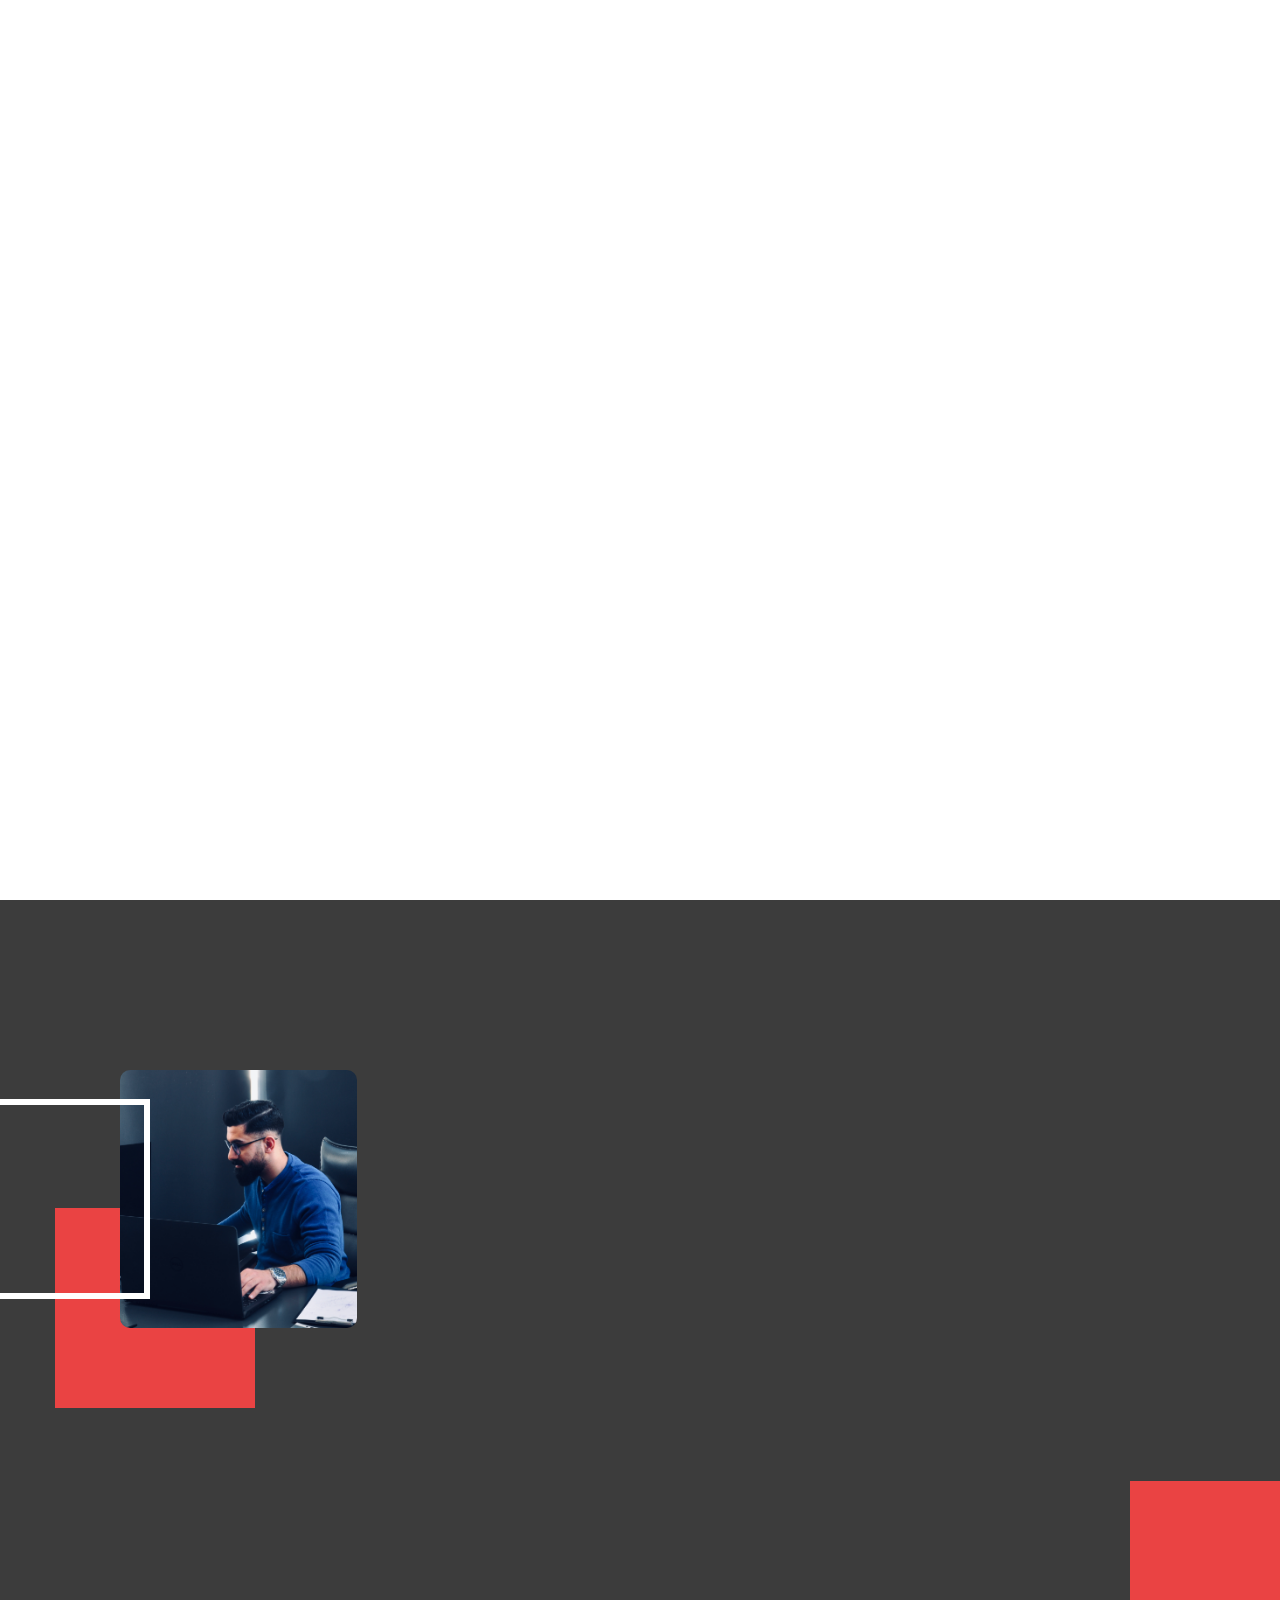
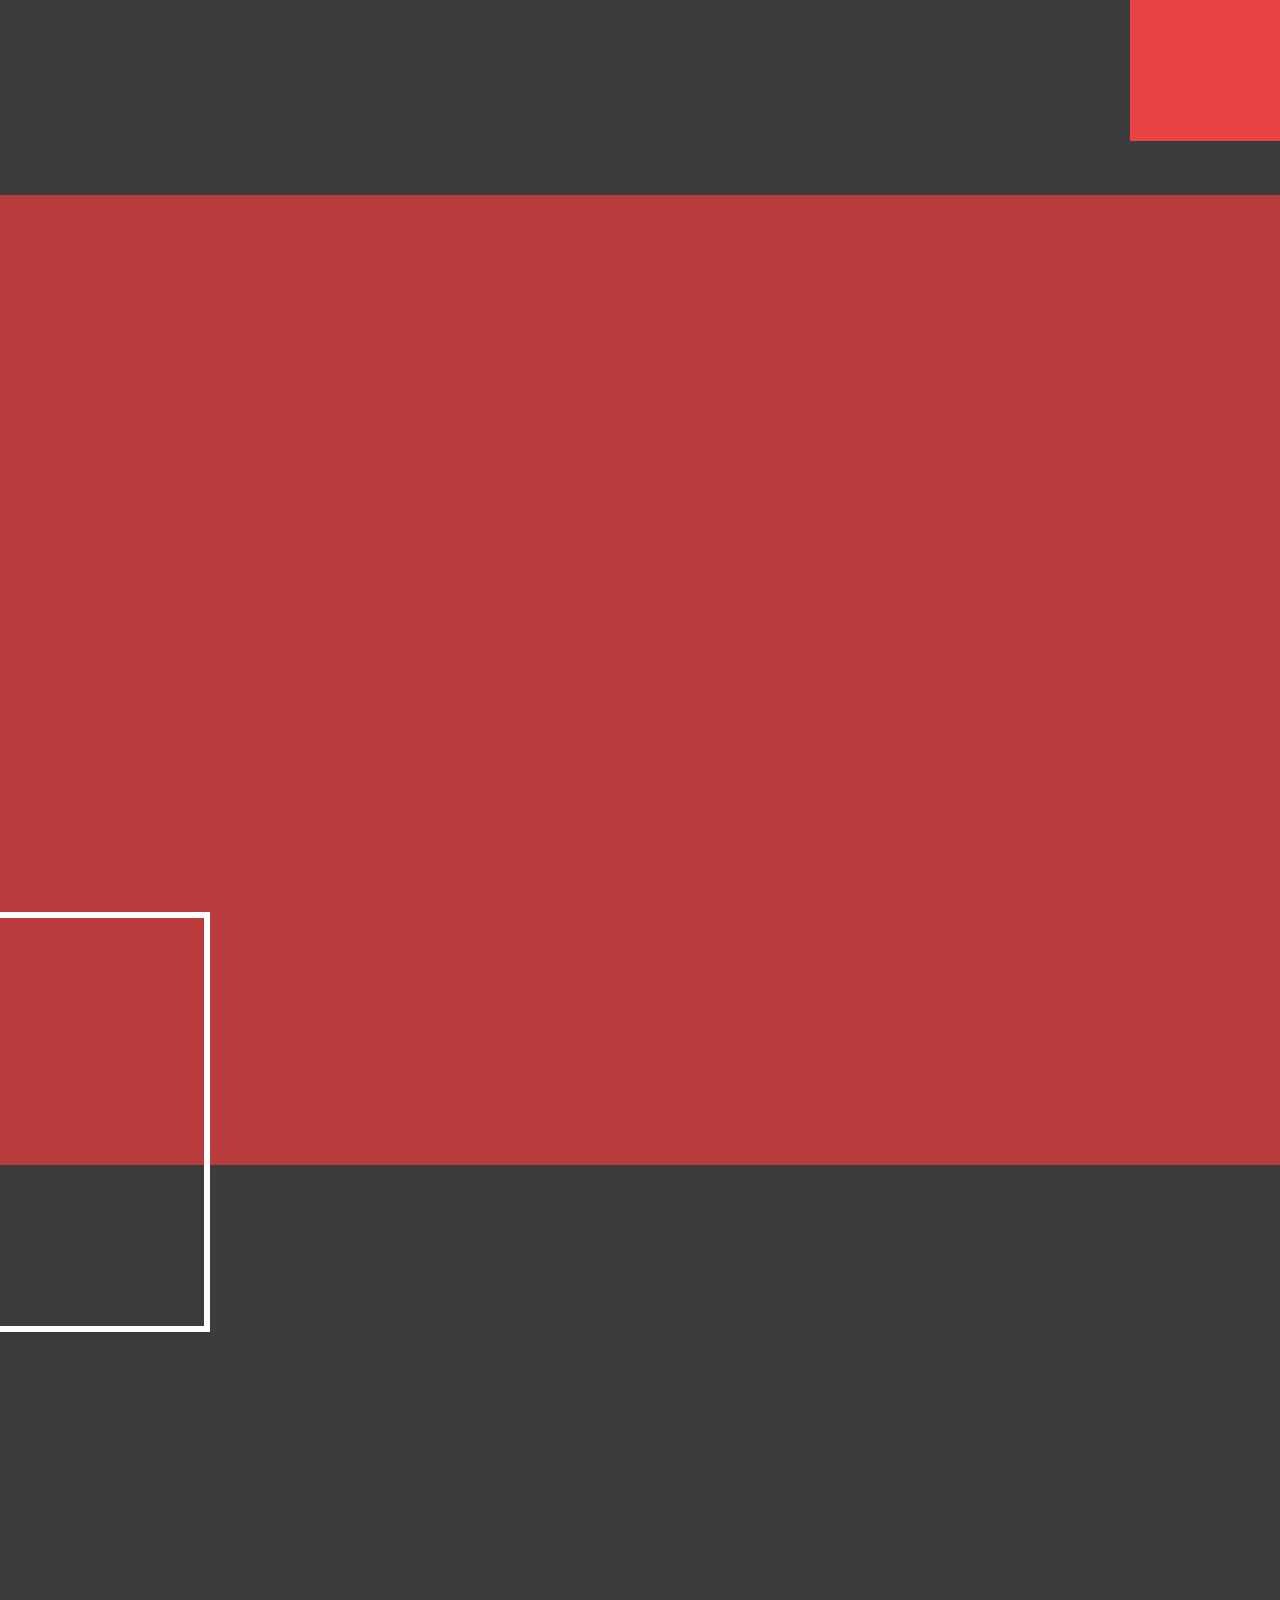
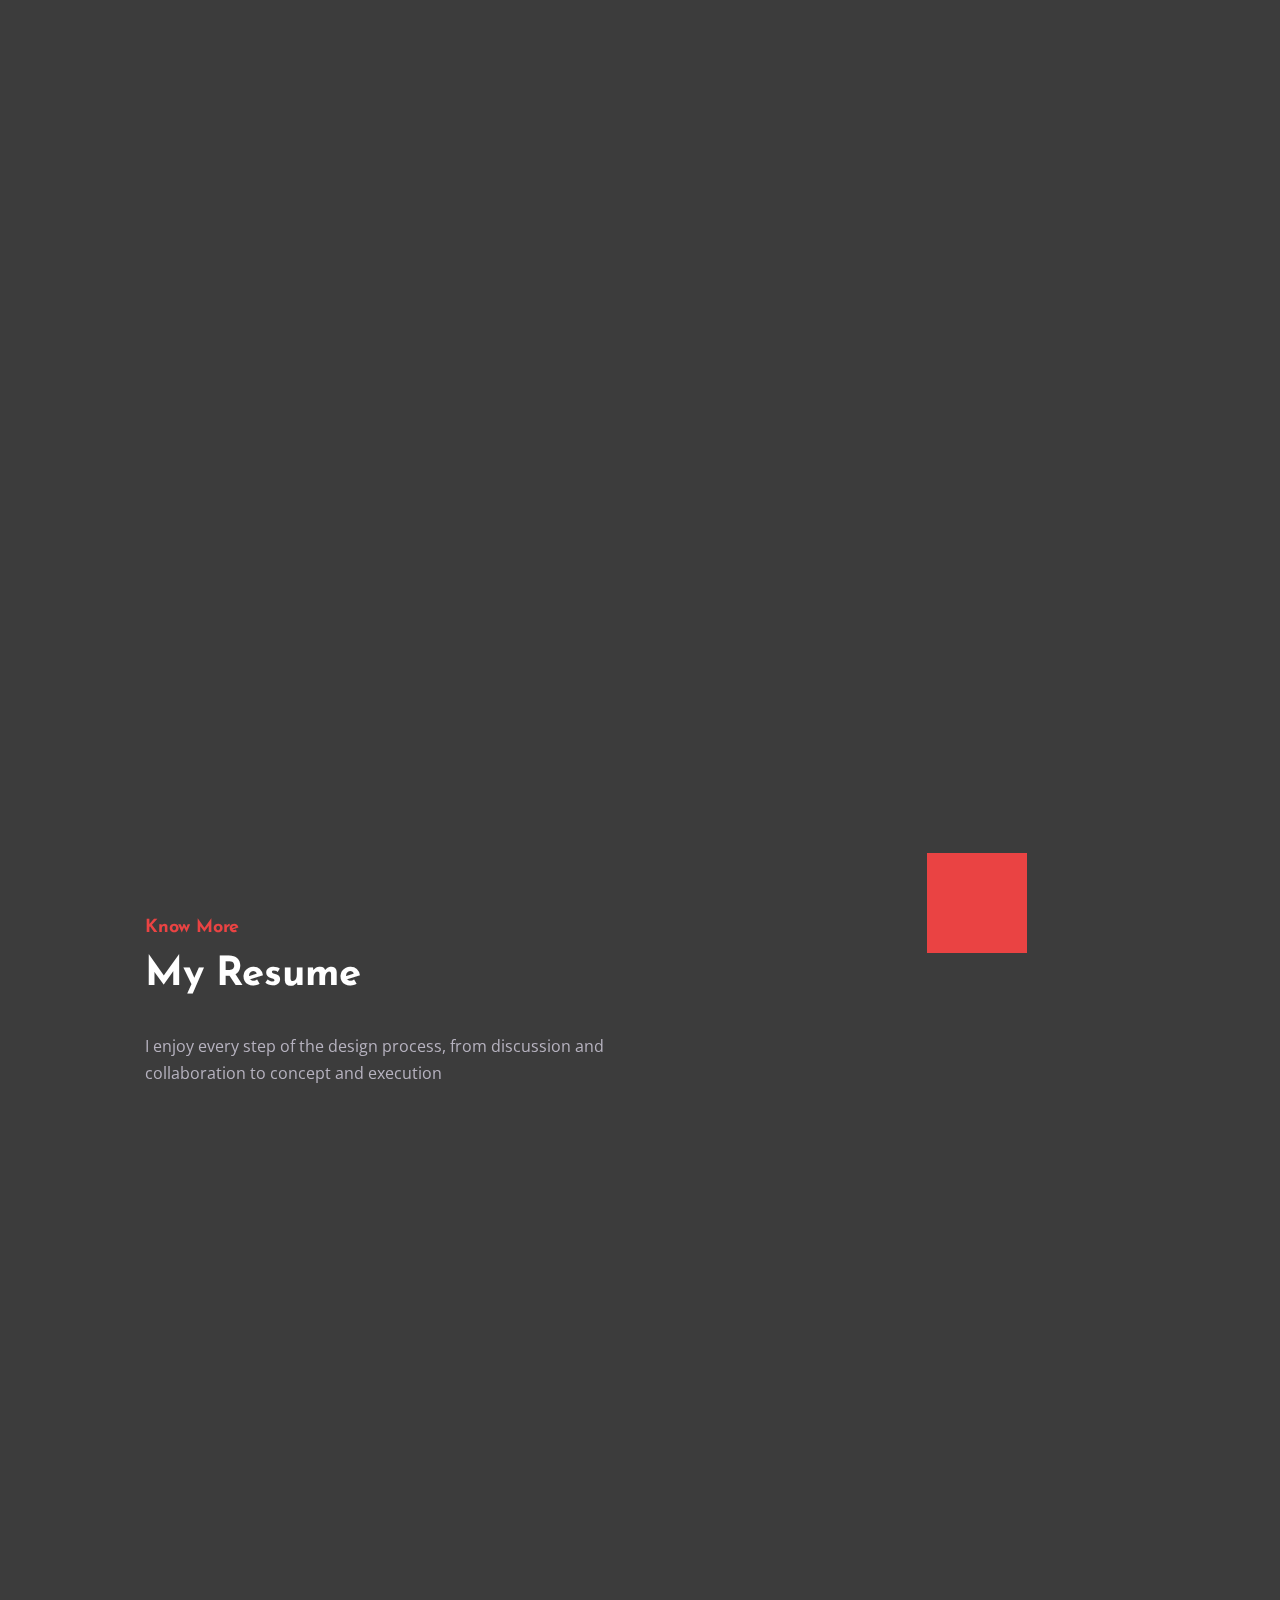
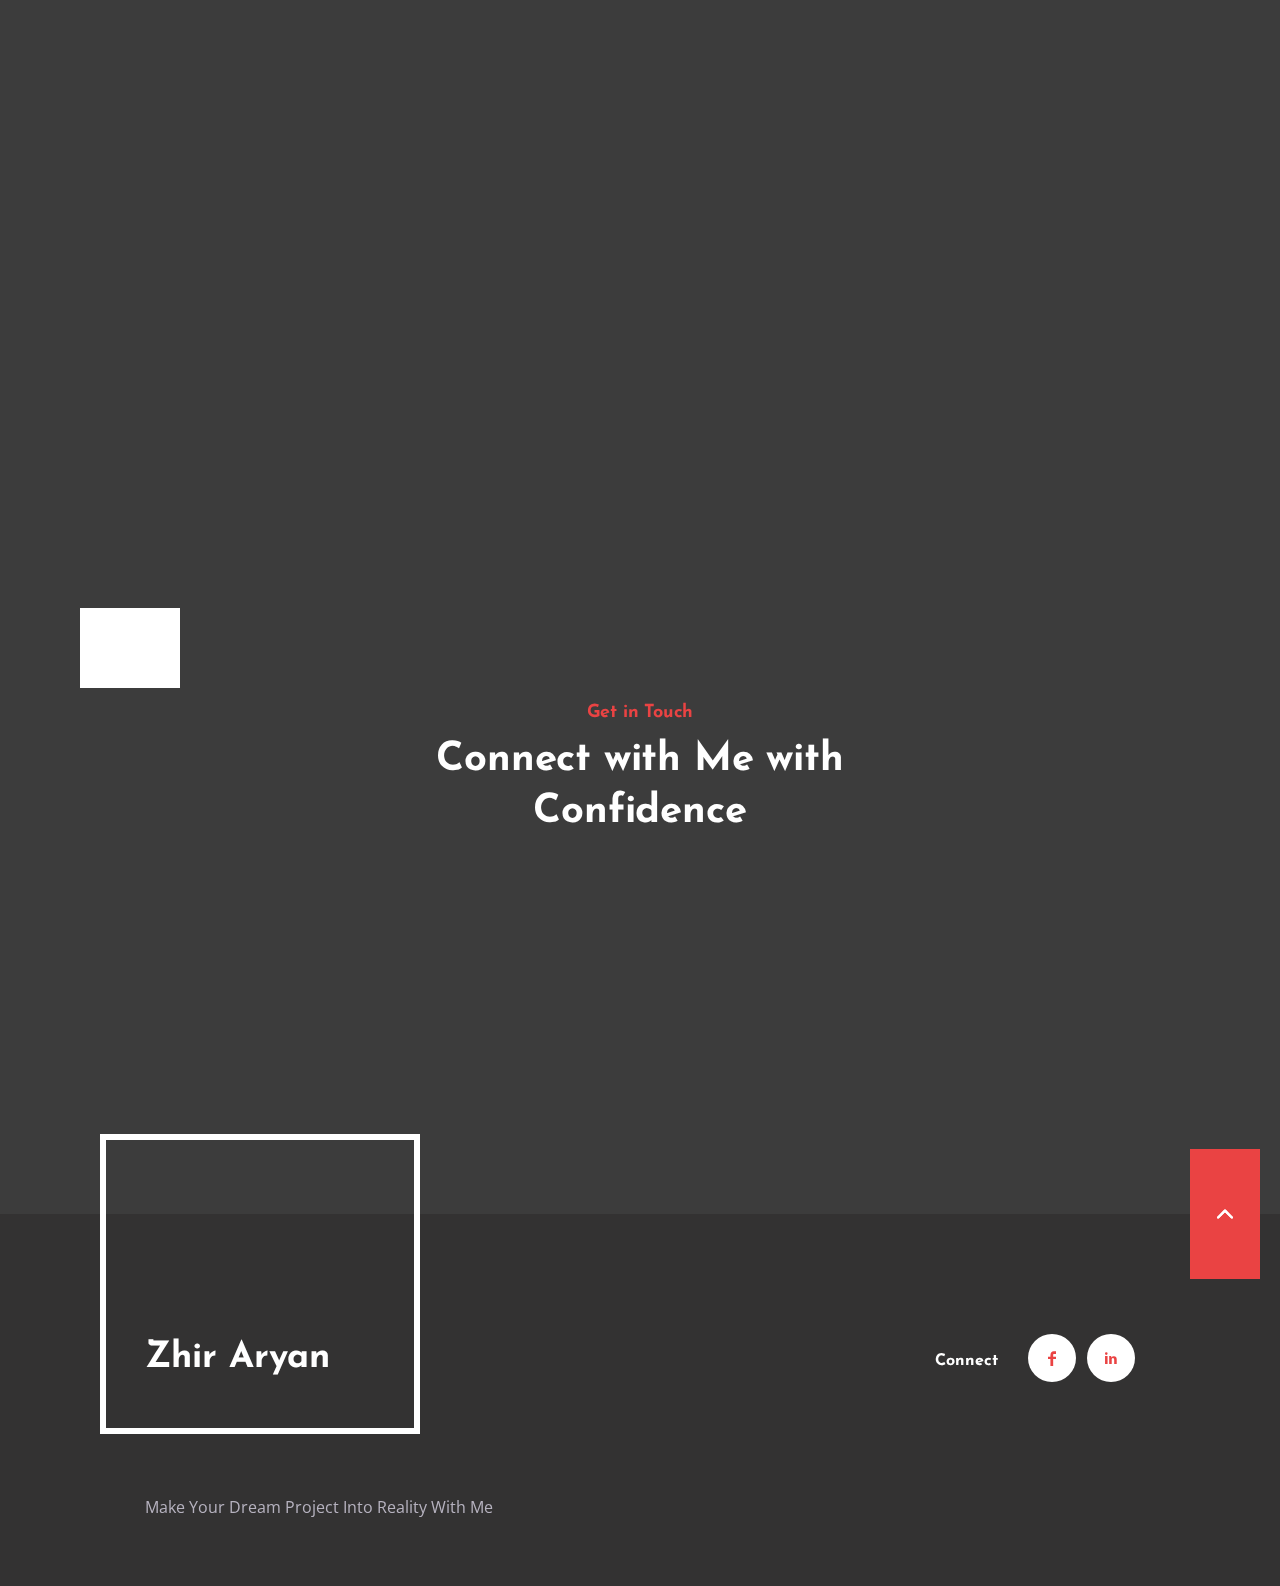
==== commit 63ccc56f: "imp bio + final touches" ====
--- a/index.html
+++ b/index.html
@@ -7,14 +7,21 @@
     <!--<![endif]-->
 
     <head>
-        <meta http-equiv="Content-Type" content="text/html; charset=utf-8" />
-
-        <meta name="description" content="Name of your web site" />
-        <meta name="author" content="Marketify" />
-
-        <meta name="viewport" content="width=device-width, initial-scale=1, maximum-scale=1" />
-
-        <title>Zhir | Home</title>
+        <meta charset="utf-8" />
+        <meta name="description" content="Full Stack Developer" />
+        <meta
+            name="keywords"
+            content="devloper,zhir,zhir aryan,front-end,backend,iraq,Sulaymaniyah"
+        />
+        <meta name="robots" content="index, follow" />
+        <meta httpEquiv="Content-Type" content="text/html; charSet=utf-8" />
+
+        <meta name="revisit-after" content="3 days" />
+        <meta name="description" content="Zhir Aryan" />
+        <meta name="author" content="zhir" />
+
+        <meta name="viewport" content="width=device-width, initial-scale=1, shrink-to-fit=no" />
+        <title>Zhir Aryan</title>
 
         <!-- STYLES -->
         <link
@@ -66,8 +73,7 @@
                     <div class="mobile_in">
                         <div class="logo">
                             <a href="#">
-                                <img src="img/logo/dark.png" alt="" />
-                                <!-- <h2>Zhir</h2> -->
+                                <h2>Zhir</h2>
                             </a>
                         </div>
                         <div class="trigger">
@@ -85,9 +91,6 @@
                             <li class="current"><a href="#home">Home</a></li>
                             <li><a href="#about">About</a></li>
                             <li><a href="#portfolio">Portfolio</a></li>
-                            <!-- <li><a href="#service">Service</a></li>
-                            <li><a href="#testimonial">Testimonial</a></li> -->
-                            <!-- <li><a href="#blog">Blog</a></li> -->
                             <li><a href="#contact">Contact</a></li>
                         </ul>
                     </div>
@@ -102,7 +105,6 @@
                         <div class="logo">
                             <a href="#">
                                 <h2>Zhir Aryan</h2>
-                                <!-- <img src="img/logo/logo.png" alt="" /> -->
                             </a>
                         </div>
                         <div class="menu">
@@ -110,9 +112,6 @@
                                 <li class="current"><a href="#home">Home</a></li>
                                 <li><a href="#about">About</a></li>
                                 <li><a href="#portfolio">Portfolio</a></li>
-                                <!-- <li><a href="#service">Service</a></li> -->
-                                <!-- <li><a href="#testimonial">Testimonial</a></li> -->
-                                <!-- <li><a href="#blog">Blog</a></li> -->
                                 <li><a href="#contact">Contact</a></li>
                             </ul>
                         </div>
@@ -227,18 +226,20 @@
                     <div class="socials">
                         <ul>
                             <li>
-                                <a target="_blank" rel="noopener" href="https://www.facebook.com/zhir.aryan"
+                                <a
+                                    target="_blank"
+                                    rel="noopener"
+                                    href="https://www.facebook.com/zhir.aryan"
                                     ><img class="svg" src="img/svg/social/facebook.svg" alt=""
                                 /></a>
                             </li>
-                            <!-- <li>
-                <a href="#"
-                  ><img class="svg" src="img/svg/social/twitter.svg" alt=""
-                /></a>
-              </li> -->
                             <li>
-                                                                            <a target="_blank" rel="noopener" href="https://www.linkedin.com/in/zhir-aryan-0540a623a/"><i class="icon-linkedin-3"></i></a>
-
+                                <a
+                                    target="_blank"
+                                    rel="noopener"
+                                    href="https://www.linkedin.com/in/zhir-aryan-0540a623a/"
+                                    ><i class="icon-linkedin-3"></i
+                                ></a>
                             </li>
                         </ul>
                     </div>
@@ -284,8 +285,12 @@
                                 data-wow-delay="0.2s"
                             >
                                 <p>
-                                    Hi! My name is Zhir Aryan. I am Fullstack Developer, and I'm
-                                    very passionate and dedicated to my work.
+                                    My name is Zhir Aryan and I am a professional web developer. I
+                                    have worked on a variety of projects, from small personal
+                                    websites to large corporate websites. I have a strong
+                                    understanding of both the technical and the creative aspects of
+                                    web development. In addition to my development skills, I also
+                                    have a good eye for design and a knack for user experience.
                                 </p>
                                 <p>
                                     With 3 years experience as a professional JavaScript Developer
@@ -298,7 +303,7 @@
                                 data-wow-duration="1.5s"
                                 data-wow-delay="0.2s"
                             >
-                                <a href="img/cv/1.jpg" download
+                                <a href="img/cv/Zhir's Resume.pdf" download
                                     ><span
                                         >Download CV
                                         <img class="svg" src="img/svg/download.svg" alt="" /></span
@@ -338,9 +343,9 @@
                                         I Can Do
                                     </h3>
                                     <p>
-                                        I am working on a professional, visually sophisticated and
-                                        technologically proficient, responsive and multi-functional
-                                        creative personal resume portfolio template Aali
+                                        I am working on a professional, visually sophisticated , and
+                                        technologically proficient, responsive, and multi-functional
+                                        webpages.
                                     </p>
                                 </div>
                             </div>
@@ -367,7 +372,7 @@
                                     <div class="progress_inner" data-value="99">
                                         <span
                                             ><span class="label">Secure & Reliable</span
-                                            ><span class="number">99%</span></span
+                                            ><span class="number">99.9%</span></span
                                         >
                                         <div class="background">
                                             <div class="bar"><div class="bar_in"></div></div>
@@ -402,7 +407,6 @@
                         </div>
                         <div class="portfolio_list">
                             <ul class="gallery_zoom">
-                   
                                 <li class="clinic">
                                     <div class="list_inner">
                                         <div class="image">
@@ -415,7 +419,6 @@
                                         <div class="overlay"></div>
                                         <img class="svg" src="img/svg/text.svg" alt="" />
                                         <div class="details">
-                                             <!-- <span>Detail</span> -->
                                             <h3>Rooh Al Hayat</h3>
                                         </div>
                                         <a class="aali_tm_full_link portfolio_popup" href="#"></a>
@@ -425,10 +428,23 @@
                                                 <div class="main_details">
                                                     <div class="textbox">
                                                         <p>
-                                                          Spirit of Life Centers from Dr. Ahmed Al-Salihi Medical Group for the treatment of infertility and IVF and determination of the sex of the fetus. With the long experience of distinguished Jordanian and Iraqi cadres and laboratories working with the latest advanced international medical devices, the dream of motherhood has become easy to achieve in the Spirit of Life centers that include the best fertility experts and the highest success rates.
+                                                            Spirit of Life Centers from Dr. Ahmed
+                                                            Al-Salihi Medical Group for the
+                                                            treatment of infertility and IVF and
+                                                            determination of the sex of the fetus.
+                                                            With the long experience of
+                                                            distinguished Jordanian and Iraqi cadres
+                                                            and laboratories working with the latest
+                                                            advanced international medical devices,
+                                                            the dream of motherhood has become easy
+                                                            to achieve in the Spirit of Life centers
+                                                            that include the best fertility experts
+                                                            and the highest success rates.
                                                         </p>
                                                         <p>
-                                                            Website Created With React.js for the front-end and Node.js for the backend with the help of MySql Database.
+                                                            Website Created With React.js for the
+                                                            front-end and Node.js for the backend
+                                                            with the help of MySql Database.
                                                         </p>
                                                     </div>
                                                     <div class="detailbox">
@@ -441,13 +457,24 @@
                                                                 <span class="first">Category</span>
                                                                 <span><a href="#!">Clinic</a></span>
                                                             </li>
-                                                             <li>
+                                                            <li>
                                                                 <span class="first">Language</span>
-                                                                <span><a href="#!">Arabic & Kurdish</a></span>
+                                                                <span
+                                                                    ><a href="#!"
+                                                                        >Arabic & Kurdish</a
+                                                                    ></span
+                                                                >
                                                             </li>
                                                             <li>
                                                                 <span class="first">Link</span>
-                                                                <span><a target="_blank" rel="noopener"  href="https://roohalhayat.com/" >roohalhayat.com</a></span>
+                                                                <span
+                                                                    ><a
+                                                                        target="_blank"
+                                                                        rel="noopener"
+                                                                        href="https://roohalhayat.com/"
+                                                                        >roohalhayat.com</a
+                                                                    ></span
+                                                                >
                                                             </li>
                                                         </ul>
                                                     </div>
@@ -468,7 +495,7 @@
                                                                 </div>
                                                             </div>
                                                         </li>
-                                                       <li>
+                                                        <li>
                                                             <div class="list_inner">
                                                                 <div class="my_image">
                                                                     <img
@@ -488,7 +515,6 @@
                                         </div>
                                     </div>
                                 </li>
-                           
 
                                 <li class="clinic">
                                     <div class="list_inner">
@@ -502,7 +528,6 @@
                                         <div class="overlay"></div>
                                         <img class="svg" src="img/svg/text.svg" alt="" />
                                         <div class="details">
-                                             <!-- <span>Detail</span> -->
                                             <h3>Dr.Azad Hassan / Neurologist</h3>
                                         </div>
                                         <a class="aali_tm_full_link portfolio_popup" href="#"></a>
@@ -512,10 +537,13 @@
                                                 <div class="main_details">
                                                     <div class="textbox">
                                                         <p>
-Specialist (Doctorate - Master) in Neurological Diseases
+                                                            Specialist (Doctorate - Master) in
+                                                            Neurological Diseases
                                                         </p>
                                                         <p>
-                                                            Website Created With React.js for the front-end and Node.js for the backend with the help of MySql Database.
+                                                            Website Created With React.js for the
+                                                            front-end and Node.js for the backend
+                                                            with the help of MySql Database.
                                                         </p>
                                                     </div>
                                                     <div class="detailbox">
@@ -528,13 +556,25 @@
                                                                 <span class="first">Category</span>
                                                                 <span><a href="#!">Clinic</a></span>
                                                             </li>
-                                                             <li>
+                                                            <li>
                                                                 <span class="first">Language</span>
-                                                                <span><a href="#!">English & Arabic & Kurdish</a></span>
+                                                                <span
+                                                                    ><a href="#!"
+                                                                        >English & Arabic &
+                                                                        Kurdish</a
+                                                                    ></span
+                                                                >
                                                             </li>
                                                             <li>
                                                                 <span class="first">Link</span>
-                                                                <span><a target="_blank" rel="noopener"  href="https://azadhasan.com/" >azadhasan.com</a></span>
+                                                                <span
+                                                                    ><a
+                                                                        target="_blank"
+                                                                        rel="noopener"
+                                                                        href="https://azadhasan.com/"
+                                                                        >azadhasan.com</a
+                                                                    ></span
+                                                                >
                                                             </li>
                                                         </ul>
                                                     </div>
@@ -555,7 +595,7 @@
                                                                 </div>
                                                             </div>
                                                         </li>
-                                                       <li>
+                                                        <li>
                                                             <div class="list_inner">
                                                                 <div class="my_image">
                                                                     <img
@@ -576,8 +616,7 @@
                                     </div>
                                 </li>
 
-
-                                                                <li class="company">
+                                <li class="company">
                                     <div class="list_inner">
                                         <div class="image">
                                             <img src="img/thumbs/1-1.jpg" alt="" />
@@ -589,7 +628,6 @@
                                         <div class="overlay"></div>
                                         <img class="svg" src="img/svg/text.svg" alt="" />
                                         <div class="details">
-                                             <!-- <span>Detail</span> -->
                                             <h3>Online Guard Company</h3>
                                         </div>
                                         <a class="aali_tm_full_link portfolio_popup" href="#"></a>
@@ -599,11 +637,17 @@
                                                 <div class="main_details">
                                                     <div class="textbox">
                                                         <p>
-Online Guard is the first company in Kurdistan and Iraq to provide Cybersecurity services and solutions
-they own (ISO) certifications in Information Technology and own licenses from the British, Iraqi and Kurdistan’s governments to have the honor of protecting our citizens and their data from potential threats.                                                        </p>
-                                                        <p>
-                                                            Website Created With Next.js .
+                                                            Online Guard is the first company in
+                                                            Kurdistan and Iraq to provide
+                                                            Cybersecurity services and solutions
+                                                            they own (ISO) certifications in
+                                                            Information Technology and own licenses
+                                                            from the British, Iraqi and Kurdistan’s
+                                                            governments to have the honor of
+                                                            protecting our citizens and their data
+                                                            from potential threats.
                                                         </p>
+                                                        <p>Website Created With Next.js .</p>
                                                     </div>
                                                     <div class="detailbox">
                                                         <ul>
@@ -613,15 +657,29 @@
                                                             </li>
                                                             <li>
                                                                 <span class="first">Category</span>
-                                                                <span><a href="#!">Company</a></span>
-                                                            </li>
-                                                             <li>
+                                                                <span
+                                                                    ><a href="#!">Company</a></span
+                                                                >
+                                                            </li>
+                                                            <li>
                                                                 <span class="first">Language</span>
-                                                                <span><a href="#!">English & Arabic & Kurdish</a></span>
+                                                                <span
+                                                                    ><a href="#!"
+                                                                        >English & Arabic &
+                                                                        Kurdish</a
+                                                                    ></span
+                                                                >
                                                             </li>
                                                             <li>
                                                                 <span class="first">Link</span>
-                                                                <span><a target="_blank" rel="noopener"  href="https://www.onlineguard.krd/" >onlineguard.krd</a></span>
+                                                                <span
+                                                                    ><a
+                                                                        target="_blank"
+                                                                        rel="noopener"
+                                                                        href="https://www.onlineguard.krd/"
+                                                                        >onlineguard.krd</a
+                                                                    ></span
+                                                                >
                                                             </li>
                                                         </ul>
                                                     </div>
@@ -642,7 +700,7 @@
                                                                 </div>
                                                             </div>
                                                         </li>
-                                                       <li>
+                                                        <li>
                                                             <div class="list_inner">
                                                                 <div class="my_image">
                                                                     <img
@@ -663,8 +721,7 @@
                                     </div>
                                 </li>
 
-
-                                                                <li class="company">
+                                <li class="company">
                                     <div class="list_inner">
                                         <div class="image">
                                             <img src="img/thumbs/1-1.jpg" alt="" />
@@ -676,7 +733,6 @@
                                         <div class="overlay"></div>
                                         <img class="svg" src="img/svg/text.svg" alt="" />
                                         <div class="details">
-                                             <!-- <span>Detail</span> -->
                                             <h3>Red Code Company</h3>
                                         </div>
                                         <a class="aali_tm_full_link portfolio_popup" href="#"></a>
@@ -685,10 +741,14 @@
                                             <div class="popup_details">
                                                 <div class="main_details">
                                                     <div class="textbox">
-                                                        <p>RedCode group is a group of designers, web developers, security researchers, and database designers. The group operates different local and international projects.                                                      </p>
                                                         <p>
-                                                            Website Created With Next.js.
+                                                            RedCode group is a group of designers,
+                                                            web developers, security researchers,
+                                                            and database designers. The group
+                                                            operates different local and
+                                                            international projects.
                                                         </p>
+                                                        <p>Website Created With Next.js.</p>
                                                     </div>
                                                     <div class="detailbox">
                                                         <ul>
@@ -698,15 +758,28 @@
                                                             </li>
                                                             <li>
                                                                 <span class="first">Category</span>
-                                                                <span><a href="#!">Company</a></span>
-                                                            </li>
-                                                             <li>
+                                                                <span
+                                                                    ><a href="#!">Company</a></span
+                                                                >
+                                                            </li>
+                                                            <li>
                                                                 <span class="first">Language</span>
-                                                                <span><a href="#!">English & Kurdish</a></span>
+                                                                <span
+                                                                    ><a href="#!"
+                                                                        >English & Kurdish</a
+                                                                    ></span
+                                                                >
                                                             </li>
                                                             <li>
                                                                 <span class="first">Link</span>
-                                                                <span><a target="_blank" rel="noopener"  href="https://redcode-next.vercel.app/" >redcode.krd</a></span>
+                                                                <span
+                                                                    ><a
+                                                                        target="_blank"
+                                                                        rel="noopener"
+                                                                        href="https://redcode-next.vercel.app/"
+                                                                        >redcode.krd</a
+                                                                    ></span
+                                                                >
                                                             </li>
                                                         </ul>
                                                     </div>
@@ -727,7 +800,7 @@
                                                                 </div>
                                                             </div>
                                                         </li>
-                                                       <li>
+                                                        <li>
                                                             <div class="list_inner">
                                                                 <div class="my_image">
                                                                     <img
@@ -748,9 +821,7 @@
                                     </div>
                                 </li>
 
-
-                                
-                                                                <li class="dbms">
+                                <li class="dbms">
                                     <div class="list_inner">
                                         <div class="image">
                                             <img src="img/thumbs/1-1.jpg" alt="" />
@@ -762,7 +833,6 @@
                                         <div class="overlay"></div>
                                         <img class="svg" src="img/svg/text.svg" alt="" />
                                         <div class="details">
-                                             <!-- <span>Detail</span> -->
                                             <h3>Biotech Admin Panel</h3>
                                         </div>
                                         <a class="aali_tm_full_link portfolio_popup" href="#"></a>
@@ -771,9 +841,15 @@
                                             <div class="popup_details">
                                                 <div class="main_details">
                                                     <div class="textbox">
-                                                        <p>This Admin Panel is using by Biotech Employers for adding products,viewing all orders , adding more drug stores to the website and much more.                                                      </p>
                                                         <p>
-                                                            Database Management System Created With React.js , node.js and MongoDB.
+                                                            This Admin Panel is using by Biotech
+                                                            Employers for adding products,viewing
+                                                            all orders , adding more drug stores to
+                                                            the website and much more.
+                                                        </p>
+                                                        <p>
+                                                            Database Management System Created With
+                                                            React.js , node.js and MongoDB.
                                                         </p>
                                                     </div>
                                                     <div class="detailbox">
@@ -786,13 +862,21 @@
                                                                 <span class="first">Category</span>
                                                                 <span><a href="#!">DBMS</a></span>
                                                             </li>
-                                                             <li>
+                                                            <li>
                                                                 <span class="first">Language</span>
-                                                                <span><a href="#!">Arabic & Kurdish</a></span>
+                                                                <span
+                                                                    ><a href="#!"
+                                                                        >Arabic & Kurdish</a
+                                                                    ></span
+                                                                >
                                                             </li>
                                                             <li>
                                                                 <span class="first">Link</span>
-                                                                <span><a   href="#!" >Only For Admins</a></span>
+                                                                <span
+                                                                    ><a href="#!"
+                                                                        >Only For Admins</a
+                                                                    ></span
+                                                                >
                                                             </li>
                                                         </ul>
                                                     </div>
@@ -813,7 +897,7 @@
                                                                 </div>
                                                             </div>
                                                         </li>
-                                                       <li>
+                                                        <li>
                                                             <div class="list_inner">
                                                                 <div class="my_image">
                                                                     <img
@@ -834,7 +918,7 @@
                                     </div>
                                 </li>
 
-                        <li class="ecommerce">
+                                <li class="ecommerce">
                                     <div class="list_inner">
                                         <div class="image">
                                             <img src="img/thumbs/1-1.jpg" alt="" />
@@ -846,7 +930,6 @@
                                         <div class="overlay"></div>
                                         <img class="svg" src="img/svg/text.svg" alt="" />
                                         <div class="details">
-                                             <!-- <span>Detail</span> -->
                                             <h3>Biotech E-commerce Website</h3>
                                         </div>
                                         <a class="aali_tm_full_link portfolio_popup" href="#"></a>
@@ -855,9 +938,17 @@
                                             <div class="popup_details">
                                                 <div class="main_details">
                                                     <div class="textbox">
-                                                        <p>Biotech is an E-commerce website for all Iraqi drug stores. It has more than 600 products from 15+ brands. The drug stores will order their products on the website, and they will be delivered at the store.                    </p>
                                                         <p>
-                                                            Website Created With React.js , node.js and MongoDB.
+                                                            Biotech is an E-commerce website for all
+                                                            Iraqi drug stores. It has more than 600
+                                                            products from 15+ brands. The drug
+                                                            stores will order their products on the
+                                                            website, and they will be delivered at
+                                                            the store.
+                                                        </p>
+                                                        <p>
+                                                            Website Created With React.js , node.js
+                                                            and MongoDB.
                                                         </p>
                                                     </div>
                                                     <div class="detailbox">
@@ -868,15 +959,28 @@
                                                             </li>
                                                             <li>
                                                                 <span class="first">Category</span>
-                                                                <span><a href="#!">Company</a></span>
-                                                            </li>
-                                                             <li>
+                                                                <span
+                                                                    ><a href="#!">Company</a></span
+                                                                >
+                                                            </li>
+                                                            <li>
                                                                 <span class="first">Language</span>
-                                                                <span><a href="#!">Arabic & Kurdish</a></span>
+                                                                <span
+                                                                    ><a href="#!"
+                                                                        >Arabic & Kurdish</a
+                                                                    ></span
+                                                                >
                                                             </li>
                                                             <li>
                                                                 <span class="first">Link</span>
-                                                                <span><a  target="_blank" rel="noopener"  href="https://biotechiraq.com/" >Biotechiraq.com</a></span>
+                                                                <span
+                                                                    ><a
+                                                                        target="_blank"
+                                                                        rel="noopener"
+                                                                        href="https://biotechiraq.com/"
+                                                                        >Biotechiraq.com</a
+                                                                    ></span
+                                                                >
                                                             </li>
                                                         </ul>
                                                     </div>
@@ -897,7 +1001,7 @@
                                                                 </div>
                                                             </div>
                                                         </li>
-                                                       <li>
+                                                        <li>
                                                             <div class="list_inner">
                                                                 <div class="my_image">
                                                                     <img
@@ -918,7 +1022,7 @@
                                     </div>
                                 </li>
 
-                                     <li class="organization">
+                                <li class="organization">
                                     <div class="list_inner">
                                         <div class="image">
                                             <img src="img/thumbs/1-1.jpg" alt="" />
@@ -930,7 +1034,6 @@
                                         <div class="overlay"></div>
                                         <img class="svg" src="img/svg/text.svg" alt="" />
                                         <div class="details">
-                                             <!-- <span>Detail</span> -->
                                             <h3>Heartland Alliance International-Iraq</h3>
                                         </div>
                                         <a class="aali_tm_full_link portfolio_popup" href="#"></a>
@@ -939,9 +1042,17 @@
                                             <div class="popup_details">
                                                 <div class="main_details">
                                                     <div class="textbox">
-                                                        <p>Heartland Alliance International (HAI) has been working in Iraq since 2004, helping victims of human rights abuses heal and obtain justice, and building the capacity of Iraqi human rights activists and organizations.            </p>
                                                         <p>
-                                                            Website Created With React.js , node.js and MongoDB.
+                                                            Heartland Alliance International (HAI)
+                                                            has been working in Iraq since 2004,
+                                                            helping victims of human rights abuses
+                                                            heal and obtain justice, and building
+                                                            the capacity of Iraqi human rights
+                                                            activists and organizations.
+                                                        </p>
+                                                        <p>
+                                                            Website Created With React.js , node.js
+                                                            and MongoDB.
                                                         </p>
                                                     </div>
                                                     <div class="detailbox">
@@ -952,15 +1063,30 @@
                                                             </li>
                                                             <li>
                                                                 <span class="first">Category</span>
-                                                                <span><a href="#!">organization</a></span>
-                                                            </li>
-                                                             <li>
+                                                                <span
+                                                                    ><a href="#!"
+                                                                        >organization</a
+                                                                    ></span
+                                                                >
+                                                            </li>
+                                                            <li>
                                                                 <span class="first">Language</span>
-                                                                <span><a href="#!">English & Arabic</a></span>
+                                                                <span
+                                                                    ><a href="#!"
+                                                                        >English & Arabic</a
+                                                                    ></span
+                                                                >
                                                             </li>
                                                             <li>
                                                                 <span class="first">Link</span>
-                                                                <span><a  target="_blank" rel="noopener"  href="https://cccht.org/" >cccht.com</a></span>
+                                                                <span
+                                                                    ><a
+                                                                        target="_blank"
+                                                                        rel="noopener"
+                                                                        href="https://cccht.org/"
+                                                                        >cccht.com</a
+                                                                    ></span
+                                                                >
                                                             </li>
                                                         </ul>
                                                     </div>
@@ -981,7 +1107,7 @@
                                                                 </div>
                                                             </div>
                                                         </li>
-                                                       <li>
+                                                        <li>
                                                             <div class="list_inner">
                                                                 <div class="my_image">
                                                                     <img
@@ -1002,8 +1128,7 @@
                                     </div>
                                 </li>
 
-                                
-                                     <li class="clinic">
+                                <li class="clinic">
                                     <div class="list_inner">
                                         <div class="image">
                                             <img src="img/thumbs/1-1.jpg" alt="" />
@@ -1015,7 +1140,6 @@
                                         <div class="overlay"></div>
                                         <img class="svg" src="img/svg/text.svg" alt="" />
                                         <div class="details">
-                                             <!-- <span>Detail</span> -->
                                             <h3>Doctor Online</h3>
                                         </div>
                                         <a class="aali_tm_full_link portfolio_popup" href="#"></a>
@@ -1024,10 +1148,17 @@
                                             <div class="popup_details">
                                                 <div class="main_details">
                                                     <div class="textbox">
-                                                        <p>Dr. Online is a medical application consisting of the services of Booking Doctors, requesting Medical Home services and Free consultation. they operate in Erbil, Sulaymaniyah and Duhok. Dr Online facilitates the provision of medical services and reduce pressure on healthcare system.        </p>
                                                         <p>
-                                                            Website Created With Next.js .
+                                                            Dr. Online is a medical application
+                                                            consisting of the services of Booking
+                                                            Doctors, requesting Medical Home
+                                                            services and Free consultation. they
+                                                            operate in Erbil, Sulaymaniyah and
+                                                            Duhok. Dr Online facilitates the
+                                                            provision of medical services and reduce
+                                                            pressure on healthcare system.
                                                         </p>
+                                                        <p>Website Created With Next.js .</p>
                                                     </div>
                                                     <div class="detailbox">
                                                         <ul>
@@ -1037,15 +1168,31 @@
                                                             </li>
                                                             <li>
                                                                 <span class="first">Category</span>
-                                                                <span><a href="#!">Company & Application</a></span>
-                                                            </li>
-                                                             <li>
+                                                                <span
+                                                                    ><a href="#!"
+                                                                        >Company & Application</a
+                                                                    ></span
+                                                                >
+                                                            </li>
+                                                            <li>
                                                                 <span class="first">Language</span>
-                                                                <span><a href="#!">English & Arabic & Kurdish</a></span>
+                                                                <span
+                                                                    ><a href="#!"
+                                                                        >English & Arabic &
+                                                                        Kurdish</a
+                                                                    ></span
+                                                                >
                                                             </li>
                                                             <li>
                                                                 <span class="first">Link</span>
-                                                                <span><a  target="_blank" rel="noopener"  href="https://dr-online-nextjs.vercel.app/" >dronline.com</a></span>
+                                                                <span
+                                                                    ><a
+                                                                        target="_blank"
+                                                                        rel="noopener"
+                                                                        href="https://dr-online-nextjs.vercel.app/"
+                                                                        >dronline.com</a
+                                                                    ></span
+                                                                >
                                                             </li>
                                                         </ul>
                                                     </div>
@@ -1066,7 +1213,7 @@
                                                                 </div>
                                                             </div>
                                                         </li>
-                                                       <li>
+                                                        <li>
                                                             <div class="list_inner">
                                                                 <div class="my_image">
                                                                     <img
@@ -1087,9 +1234,7 @@
                                     </div>
                                 </li>
 
-
-                                 
-                                     <li class="company">
+                                <li class="company">
                                     <div class="list_inner">
                                         <div class="image">
                                             <img src="img/thumbs/1-1.jpg" alt="" />
@@ -1101,7 +1246,6 @@
                                         <div class="overlay"></div>
                                         <img class="svg" src="img/svg/text.svg" alt="" />
                                         <div class="details">
-                                             <!-- <span>Detail</span> -->
                                             <h3>Tourism With Adam</h3>
                                         </div>
                                         <a class="aali_tm_full_link portfolio_popup" href="#"></a>
@@ -1110,10 +1254,14 @@
                                             <div class="popup_details">
                                                 <div class="main_details">
                                                     <div class="textbox">
-                                                        <p>Tourism With Adam is a Toursim company in iraq that provides House,Villa and Apartment for visitors of kurdistan. you can view all the list of places in the website   </p>
                                                         <p>
-                                                            Website Created With Next.js .
+                                                            Tourism With Adam is a Toursim company
+                                                            in iraq that provides House,Villa and
+                                                            Apartment for visitors of kurdistan. you
+                                                            can view all the list of places in the
+                                                            website
                                                         </p>
+                                                        <p>Website Created With Next.js .</p>
                                                     </div>
                                                     <div class="detailbox">
                                                         <ul>
@@ -1123,15 +1271,29 @@
                                                             </li>
                                                             <li>
                                                                 <span class="first">Category</span>
-                                                                <span><a href="#!">Company</a></span>
-                                                            </li>
-                                                             <li>
+                                                                <span
+                                                                    ><a href="#!">Company</a></span
+                                                                >
+                                                            </li>
+                                                            <li>
                                                                 <span class="first">Language</span>
-                                                                <span><a href="#!">English & Arabic & Kurdish</a></span>
+                                                                <span
+                                                                    ><a href="#!"
+                                                                        >English & Arabic &
+                                                                        Kurdish</a
+                                                                    ></span
+                                                                >
                                                             </li>
                                                             <li>
                                                                 <span class="first">Link</span>
-                                                                <span><a  target="_blank" rel="noopener"  href="https://adam-tourism.vercel.app/" >tourismwithadam.com</a></span>
+                                                                <span
+                                                                    ><a
+                                                                        target="_blank"
+                                                                        rel="noopener"
+                                                                        href="https://adam-tourism.vercel.app/"
+                                                                        >tourismwithadam.com</a
+                                                                    ></span
+                                                                >
                                                             </li>
                                                         </ul>
                                                     </div>
@@ -1152,7 +1314,7 @@
                                                                 </div>
                                                             </div>
                                                         </li>
-                                                       <li>
+                                                        <li>
                                                             <div class="list_inner">
                                                                 <div class="my_image">
                                                                     <img
@@ -1173,8 +1335,7 @@
                                     </div>
                                 </li>
 
-
-                                   <li class="dbms">
+                                <li class="dbms">
                                     <div class="list_inner">
                                         <div class="image">
                                             <img src="img/thumbs/1-1.jpg" alt="" />
@@ -1186,7 +1347,6 @@
                                         <div class="overlay"></div>
                                         <img class="svg" src="img/svg/text.svg" alt="" />
                                         <div class="details">
-                                             <!-- <span>Detail</span> -->
                                             <h3>Car Dealer Management System</h3>
                                         </div>
                                         <a class="aali_tm_full_link portfolio_popup" href="#"></a>
@@ -1195,9 +1355,16 @@
                                             <div class="popup_details">
                                                 <div class="main_details">
                                                     <div class="textbox">
-                                                        <p>Car Dealer System is used by Car Dealer Companies, the system will help them to manage easily about the customers,cars,invoices,expenses,storage and much more   </p>
                                                         <p>
-                                                           Admin panel Created With react.js, node.js and mySQL .
+                                                            Car Dealer System is used by Car Dealer
+                                                            Companies, the system will help them to
+                                                            manage easily about the
+                                                            customers,cars,invoices,expenses,storage
+                                                            and much more
+                                                        </p>
+                                                        <p>
+                                                            Admin panel Created With react.js,
+                                                            node.js and mySQL .
                                                         </p>
                                                     </div>
                                                     <div class="detailbox">
@@ -1210,13 +1377,19 @@
                                                                 <span class="first">Category</span>
                                                                 <span><a href="#!">DBMS</a></span>
                                                             </li>
-                                                             <li>
+                                                            <li>
                                                                 <span class="first">Language</span>
-                                                                <span><a href="#!">Kurdish</a></span>
+                                                                <span
+                                                                    ><a href="#!">Kurdish</a></span
+                                                                >
                                                             </li>
                                                             <li>
                                                                 <span class="first">Link</span>
-                                                                <span><a    href="#!" >Demo Test Here</a></span>
+                                                                <span
+                                                                    ><a href="#!"
+                                                                        >Demo Test Here</a
+                                                                    ></span
+                                                                >
                                                             </li>
                                                         </ul>
                                                     </div>
@@ -1237,7 +1410,7 @@
                                                                 </div>
                                                             </div>
                                                         </li>
-                                                       <li>
+                                                        <li>
                                                             <div class="list_inner">
                                                                 <div class="my_image">
                                                                     <img
@@ -1258,8 +1431,7 @@
                                     </div>
                                 </li>
 
-                                 
-                                     <li class="organization">
+                                <li class="organization">
                                     <div class="list_inner">
                                         <div class="image">
                                             <img src="img/thumbs/1-1.jpg" alt="" />
@@ -1271,7 +1443,6 @@
                                         <div class="overlay"></div>
                                         <img class="svg" src="img/svg/text.svg" alt="" />
                                         <div class="details">
-                                             <!-- <span>Detail</span> -->
                                             <h3>Blnd Private Education</h3>
                                         </div>
                                         <a class="aali_tm_full_link portfolio_popup" href="#"></a>
@@ -1280,10 +1451,13 @@
                                             <div class="popup_details">
                                                 <div class="main_details">
                                                     <div class="textbox">
-                                                        <p>Blnd Education is a private high school with many famous and great teachers to help the students get grades and go to great universities. </p>
                                                         <p>
-                                                            Website Created With Next.js .
+                                                            Blnd Education is a private high school
+                                                            with many famous and great teachers to
+                                                            help the students get grades and go to
+                                                            great universities.
                                                         </p>
+                                                        <p>Website Created With Next.js .</p>
                                                     </div>
                                                     <div class="detailbox">
                                                         <ul>
@@ -1293,15 +1467,28 @@
                                                             </li>
                                                             <li>
                                                                 <span class="first">Category</span>
-                                                                <span><a href="#!">Education</a></span>
-                                                            </li>
-                                                             <li>
+                                                                <span
+                                                                    ><a href="#!"
+                                                                        >Education</a
+                                                                    ></span
+                                                                >
+                                                            </li>
+                                                            <li>
                                                                 <span class="first">Language</span>
-                                                                <span><a href="#!">Kurdish</a></span>
+                                                                <span
+                                                                    ><a href="#!">Kurdish</a></span
+                                                                >
                                                             </li>
                                                             <li>
                                                                 <span class="first">Link</span>
-                                                                <span><a  target="_blank" rel="noopener"  href="https://www.blndeducation.com/" >blndeducation.com</a></span>
+                                                                <span
+                                                                    ><a
+                                                                        target="_blank"
+                                                                        rel="noopener"
+                                                                        href="https://www.blndeducation.com/"
+                                                                        >blndeducation.com</a
+                                                                    ></span
+                                                                >
                                                             </li>
                                                         </ul>
                                                     </div>
@@ -1322,7 +1509,7 @@
                                                                 </div>
                                                             </div>
                                                         </li>
-                                                       <li>
+                                                        <li>
                                                             <div class="list_inner">
                                                                 <div class="my_image">
                                                                     <img
@@ -1343,8 +1530,7 @@
                                     </div>
                                 </li>
 
-
-                                  <li class="organization">
+                                <li class="organization">
                                     <div class="list_inner">
                                         <div class="image">
                                             <img src="img/thumbs/1-1.jpg" alt="" />
@@ -1356,7 +1542,6 @@
                                         <div class="overlay"></div>
                                         <img class="svg" src="img/svg/text.svg" alt="" />
                                         <div class="details">
-                                             <!-- <span>Detail</span> -->
                                             <h3>Computer Institute Web App</h3>
                                         </div>
                                         <a class="aali_tm_full_link portfolio_popup" href="#"></a>
@@ -1365,9 +1550,17 @@
                                             <div class="popup_details">
                                                 <div class="main_details">
                                                     <div class="textbox">
-                                                        <p>First projects will taught you how programing feels! this is my first project back in 2019, it help the institute students to know their lectures and view their grades with much more informations </p>
                                                         <p>
-                                                            Website Created With React.js and Firebase Cloud and Hosting .
+                                                            First projects will taught you how
+                                                            programing feels! this is my first
+                                                            project back in 2019, it help the
+                                                            institute students to know their
+                                                            lectures and view their grades with much
+                                                            more informations
+                                                        </p>
+                                                        <p>
+                                                            Website Created With React.js and
+                                                            Firebase Cloud and Hosting .
                                                         </p>
                                                     </div>
                                                     <div class="detailbox">
@@ -1378,15 +1571,28 @@
                                                             </li>
                                                             <li>
                                                                 <span class="first">Category</span>
-                                                                <span><a href="#!">Education</a></span>
-                                                            </li>
-                                                             <li>
+                                                                <span
+                                                                    ><a href="#!"
+                                                                        >Education</a
+                                                                    ></span
+                                                                >
+                                                            </li>
+                                                            <li>
                                                                 <span class="first">Language</span>
-                                                                <span><a href="#!">Kurdish</a></span>
+                                                                <span
+                                                                    ><a href="#!">Kurdish</a></span
+                                                                >
                                                             </li>
                                                             <li>
                                                                 <span class="first">Link</span>
-                                                                <span><a  target="_blank" rel="noopener"  href="https://cispro.web.app/" >cispro.web.app</a></span>
+                                                                <span
+                                                                    ><a
+                                                                        target="_blank"
+                                                                        rel="noopener"
+                                                                        href="https://cispro.web.app/"
+                                                                        >cispro.web.app</a
+                                                                    ></span
+                                                                >
                                                             </li>
                                                         </ul>
                                                     </div>
@@ -1407,7 +1613,7 @@
                                                                 </div>
                                                             </div>
                                                         </li>
-                                                       <li>
+                                                        <li>
                                                             <div class="list_inner">
                                                                 <div class="my_image">
                                                                     <img
@@ -1421,15 +1627,6 @@
                                                                 </div>
                                                             </div>
                                                         </li>
-                                                    </ul>
-                                                </div>
-                                            </div>
-                                        </div>
-                                    </div>
-                                </li>
-
-
-
                                                     </ul>
                                                 </div>
                                             </div>
@@ -1441,11 +1638,9 @@
                     </div>
                 </div>
             </div>
+
             <!-- /PORTFOLIO -->
 
-            <!-- SERVICES -->
-          
- 
             <!-- RESUME -->
             <div class="aali_tm_section">
                 <div class="aali_tm_resume">
@@ -1486,7 +1681,6 @@
                                                                 <span>Jan/2021 - Dec/2022</span>
                                                             </div>
                                                         </div>
-                                                       
                                                     </div>
                                                 </li>
                                                 <li>
@@ -1499,7 +1693,9 @@
                                                         /></span>
                                                         <div class="info">
                                                             <div class="left">
-                                                                <h3>Developer Department Manager</h3>
+                                                                <h3>
+                                                                    Developer Department Manager
+                                                                </h3>
                                                                 <span>Online Guard Company</span>
                                                             </div>
                                                             <div class="right">
@@ -1510,7 +1706,7 @@
                                                 </li>
                                             </ul>
                                         </li>
-                                       <li class="wow fadeInLeft" data-wow-duration="1s">
+                                        <li class="wow fadeInLeft" data-wow-duration="1s">
                                             <h3 class="main_title"><span>Certificate</span></h3>
                                             <ul class="list">
                                                 <li>
@@ -1533,9 +1729,9 @@
                                                                 <span>May/2021</span>
                                                             </div>
                                                         </div>
-                                                 </div>
-                                                 </li>
-                                                   <li>
+                                                    </div>
+                                                </li>
+                                                <li>
                                                     <div class="list_inner">
                                                         <span class="icon"
                                                             ><img
@@ -1545,16 +1741,18 @@
                                                         /></span>
                                                         <div class="info">
                                                             <div class="left">
-                                                                <h3>Introduction Of Digital Marketing</h3>
-                                                                
+                                                                <h3>
+                                                                    Introduction Of Digital
+                                                                    Marketing
+                                                                </h3>
                                                             </div>
                                                             <div class="right">
-                                                                <span>mar/2022</span>
+                                                                <span>apr/2022</span>
                                                             </div>
                                                         </div>
-                                                 </div>
-                                                 </li>
-                                                   <li>
+                                                    </div>
+                                                </li>
+                                                <li>
                                                     <div class="list_inner">
                                                         <span class="icon"
                                                             ><img
@@ -1565,15 +1763,14 @@
                                                         <div class="info">
                                                             <div class="left">
                                                                 <h3>Digital Business Conference</h3>
-                                                                
                                                             </div>
                                                             <div class="right">
                                                                 <span>May/2022</span>
                                                             </div>
                                                         </div>
-                                                 </div>
-                                                 </li>
-                                                   <li>
+                                                    </div>
+                                                </li>
+                                                <li>
                                                     <div class="list_inner">
                                                         <span class="icon"
                                                             ><img
@@ -1583,18 +1780,19 @@
                                                         /></span>
                                                         <div class="info">
                                                             <div class="left">
-                                                                <h3>JavaScript Algorithms and Data Structures</h3>
-                                                                <span
-                                                                    >FreeCodeCamp.org</span
-                                                                >
+                                                                <h3>
+                                                                    JavaScript Algorithms and Data
+                                                                    Structures
+                                                                </h3>
+                                                                <span>FreeCodeCamp.org</span>
                                                             </div>
                                                             <div class="right">
                                                                 <span>June/2022</span>
                                                             </div>
                                                         </div>
-                                                 </div>
-                                                 </li>
-                                                 <li>
+                                                    </div>
+                                                </li>
+                                                <li>
                                                     <div class="list_inner">
                                                         <span class="icon"
                                                             ><img
@@ -1605,16 +1803,14 @@
                                                         <div class="info">
                                                             <div class="left">
                                                                 <h3>21st Century Skills</h3>
-                                                                <span
-                                                                    >Re:Coded organization</span
-                                                                >
+                                                                <span>Re:Coded organization</span>
                                                             </div>
                                                             <div class="right">
                                                                 <span>Nov/2022</span>
                                                             </div>
                                                         </div>
-                                                 </div>
-                                                 </li>
+                                                    </div>
+                                                </li>
                                             </ul>
                                         </li>
                                         <li class="wow fadeInLeft" data-wow-duration="1s">
@@ -1640,11 +1836,10 @@
                                                                 <span>Sep/2016 - May/2021</span>
                                                             </div>
                                                         </div>
-                                                     </div>
+                                                    </div>
                                                 </li>
                                             </ul>
                                         </li>
-                                      
                                     </ul>
                                 </div>
                             </div>
@@ -1672,7 +1867,6 @@
             </div>
             <!-- /RESUME -->
 
-
             <!-- CONTACT -->
             <div class="aali_tm_section" id="contact">
                 <div class="aali_tm_contact">
@@ -1689,7 +1883,9 @@
                                             <img class="svg" src="img/svg/message.svg" alt="" />
                                             <span>Email</span>
                                             <h3>
-                                                <a class="line_anim" href="mailto:zhiraryan@gmail.com"
+                                                <a
+                                                    class="line_anim"
+                                                    href="mailto:zhiraryan@gmail.com"
                                                     >zhiraryan@gmail.com</a
                                                 >
                                             </h3>
@@ -1700,24 +1896,26 @@
                                             <img class="svg" src="img/svg/send.svg" alt="" />
                                             <span>LinkedIn</span>
                                             <h3>
-                                                 <a class="line_anim" target="_blank" rel="noopener" href="https://www.linkedin.com/in/zhir-aryan-0540a623a/"
+                                                <a
+                                                    class="line_anim"
+                                                    target="_blank"
+                                                    rel="noopener"
+                                                    href="https://www.linkedin.com/in/zhir-aryan-0540a623a/"
                                                     >Zhir Aryan</a
                                                 >
                                             </h3>
                                         </div>
                                     </li>
-                                    
                                 </ul>
                             </div>
                             <div class="left wow fadeInRight" data-wow-duration="1s">
                                 <ul>
                                     <li>
-                                        
-                                         <div class="list_inner">
+                                        <div class="list_inner">
                                             <img class="svg" src="img/svg/call.svg" alt="" />
                                             <span>Call me or Whatsapp</span>
                                             <h3>
-                                                 <a class="line_anim"  href="tel:+9647707779897"
+                                                <a class="line_anim" href="tel:+9647707779897"
                                                     >+964 770 7779897</a
                                                 >
                                             </h3>
@@ -1728,15 +1926,17 @@
                                             <img class="svg" src="img/svg/html.svg" alt="" />
                                             <span>Github</span>
                                             <h3>
-                                                 <a class="line_anim" target="_blank" rel="noopener" href="https://github.com/zhir-aryan"
+                                                <a
+                                                    class="line_anim"
+                                                    target="_blank"
+                                                    rel="noopener"
+                                                    href="https://github.com/zhir-aryan"
                                                     >Zhir-Aryan</a
                                                 >
                                             </h3>
                                         </div>
                                     </li>
                                 </ul>
-
-                               
                             </div>
                         </div>
                     </div>
@@ -1758,33 +1958,29 @@
                                     <span>Connect</span>
                                     <ul>
                                         <li>
-                                            <a target="_blank" rel="noopener" href="https://www.facebook.com/zhir.aryan"><i class="icon-facebook-1"></i></a>
+                                            <a
+                                                target="_blank"
+                                                rel="noopener"
+                                                href="https://www.facebook.com/zhir.aryan"
+                                                ><i class="icon-facebook-1"></i
+                                            ></a>
                                         </li>
-                                        <!-- <li>
-                      <a href="#"><i class="icon-twitter-1"></i></a>
-                    </li> -->
                                         <li>
-                                            <a target="_blank" rel="noopener" href="https://www.linkedin.com/in/zhir-aryan-0540a623a/"><i class="icon-linkedin-3"></i></a>
+                                            <a
+                                                target="_blank"
+                                                rel="noopener"
+                                                href="https://www.linkedin.com/in/zhir-aryan-0540a623a/"
+                                                ><i class="icon-linkedin-3"></i
+                                            ></a>
                                         </li>
                                     </ul>
                                 </div>
                             </div>
                             <div class="bottom">
-                <div class="left">
-                  <p>
-                   Make Your Dream Project Into Reality With Me
-                  </p>
-                </div>
-                <!-- <div class="right">
-                  <ul>
-                    <li>
-                      <a class="line_anim" href="#">Terms &amp; Condition</a>
-                    </li>
-                    <li><a class="line_anim" href="#">Privacy Policy</a></li>
-                    <li><a class="line_anim" href="#">Support</a></li>
-                  </ul>EA4343
-                </div> -->
-              </div>
+                                <div class="left">
+                                    <p>Make Your Dream Project Into Reality With Me</p>
+                                </div>
+                            </div>
                             <span
                                 class="border moving_effect"
                                 data-direction="y"
--- a/css/style.css
+++ b/css/style.css
@@ -1321,7 +1321,7 @@
     position: absolute;
     top: 70px;
     bottom: 70px;
-    width: 968px;
+    width: 85vw;
     left: 50%;
     transform: translateX(-50%);
     background-color: #fff;
@@ -2465,9 +2465,6 @@
     margin: 0; /* <-- Apparently some margin are still there even though it's hidden */
 }
 
-input[type='number'] {
-    -moz-appearance: textfield; /* Firefox */
-}
 .aali_tm_contact .message_area {
     width: 100%;
     float: left;
@@ -3068,7 +3065,7 @@
         right: 20px;
     }
     .aali_tm_modalbox .box_inner {
-        width: 800px;
+        width: 85vw;
     }
 }
 @media (max-width: 1040px) {
@@ -3231,7 +3228,7 @@
         margin-bottom: 20px;
     }
     .aali_tm_modalbox .box_inner {
-        width: 500px;
+        width: 80vw;
     }
 }
 @media (max-width: 768px) {
@@ -3377,7 +3374,7 @@
         padding-bottom: 135px;
     }
     .aali_tm_modalbox .box_inner {
-        width: 300px;
+        width: 88vw;
     }
     .aali_tm_modalbox .close .svg {
         width: 30px;
@@ -3396,8 +3393,14 @@
     .aali_tm_modalbox .service_popup_informations .main_title h3 {
         font-size: 22px;
     }
-}
-
+    .main_details {
+        display: flex;
+        flex-direction: column;
+    }
+    .aali_tm_modalbox .main_details .textbox {
+        width: 100%;
+    }
+}
 .pad {
     padding-left: 20px;
 }
